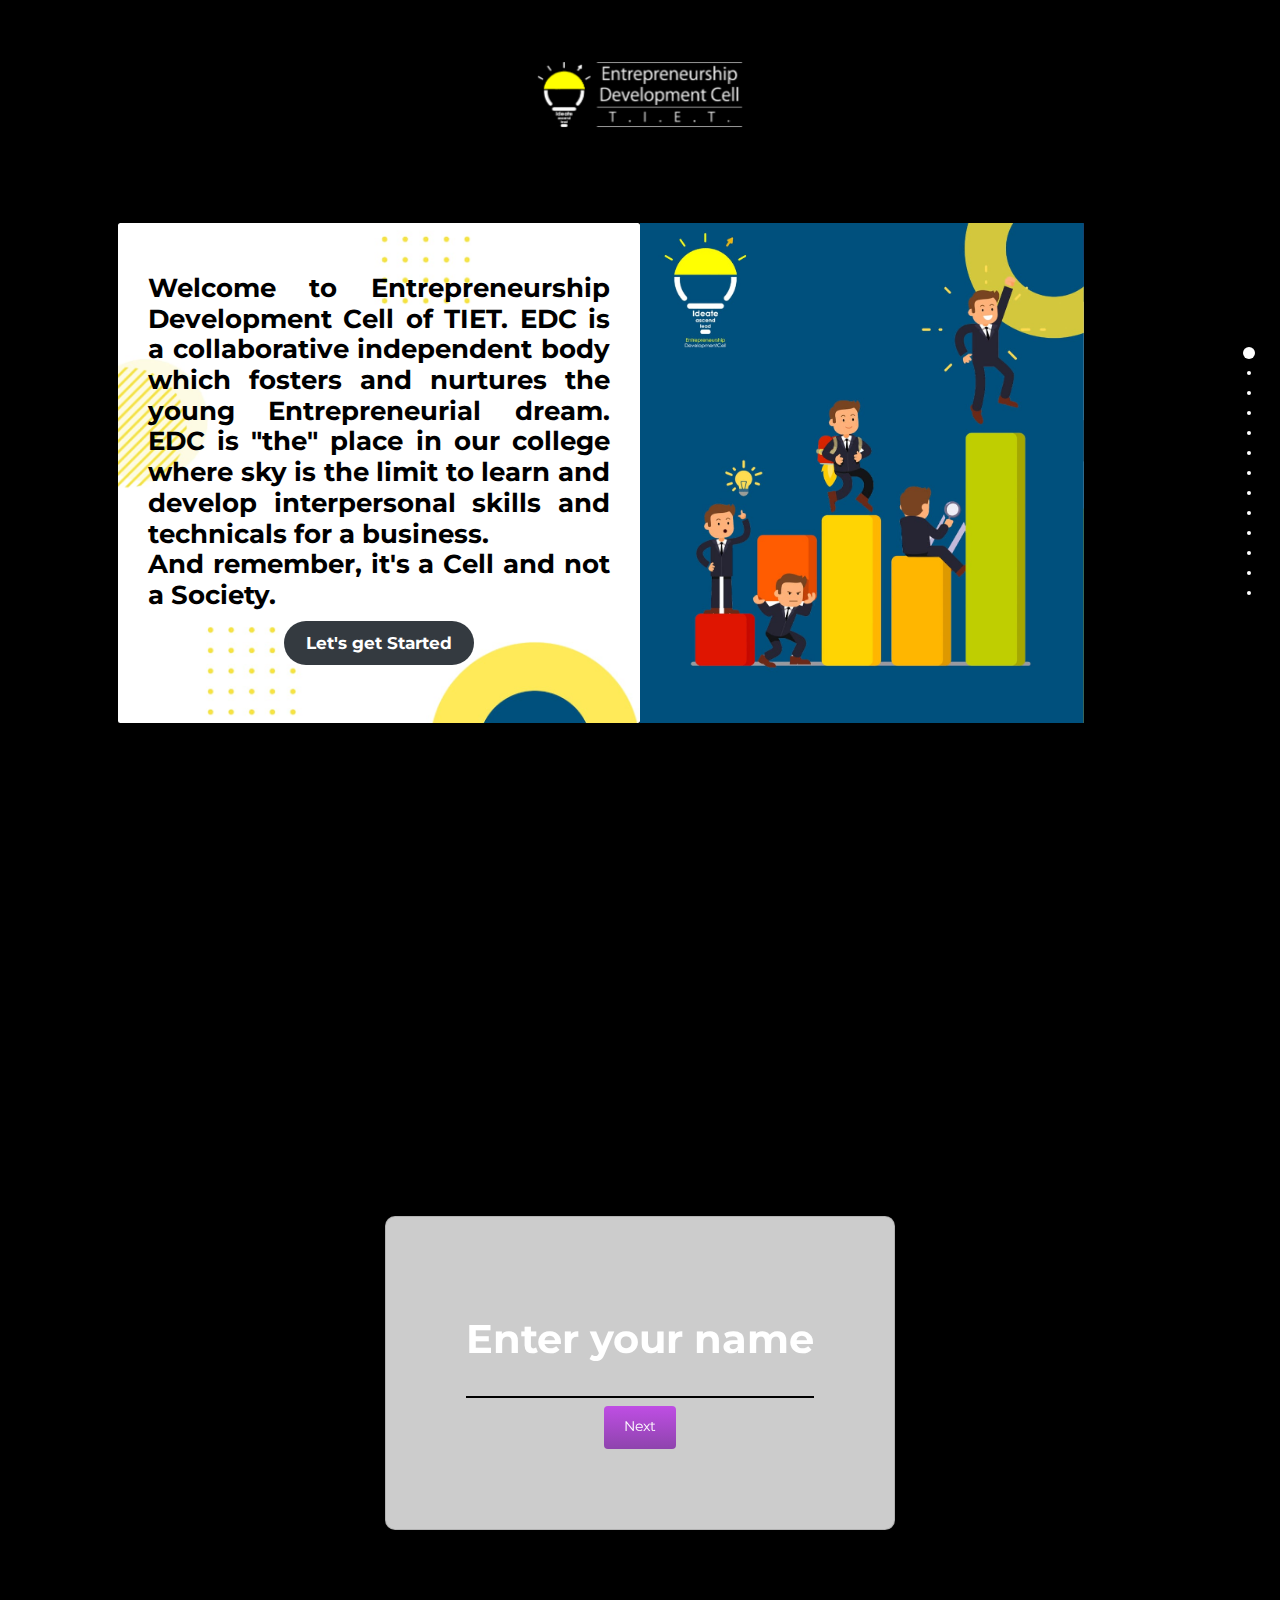
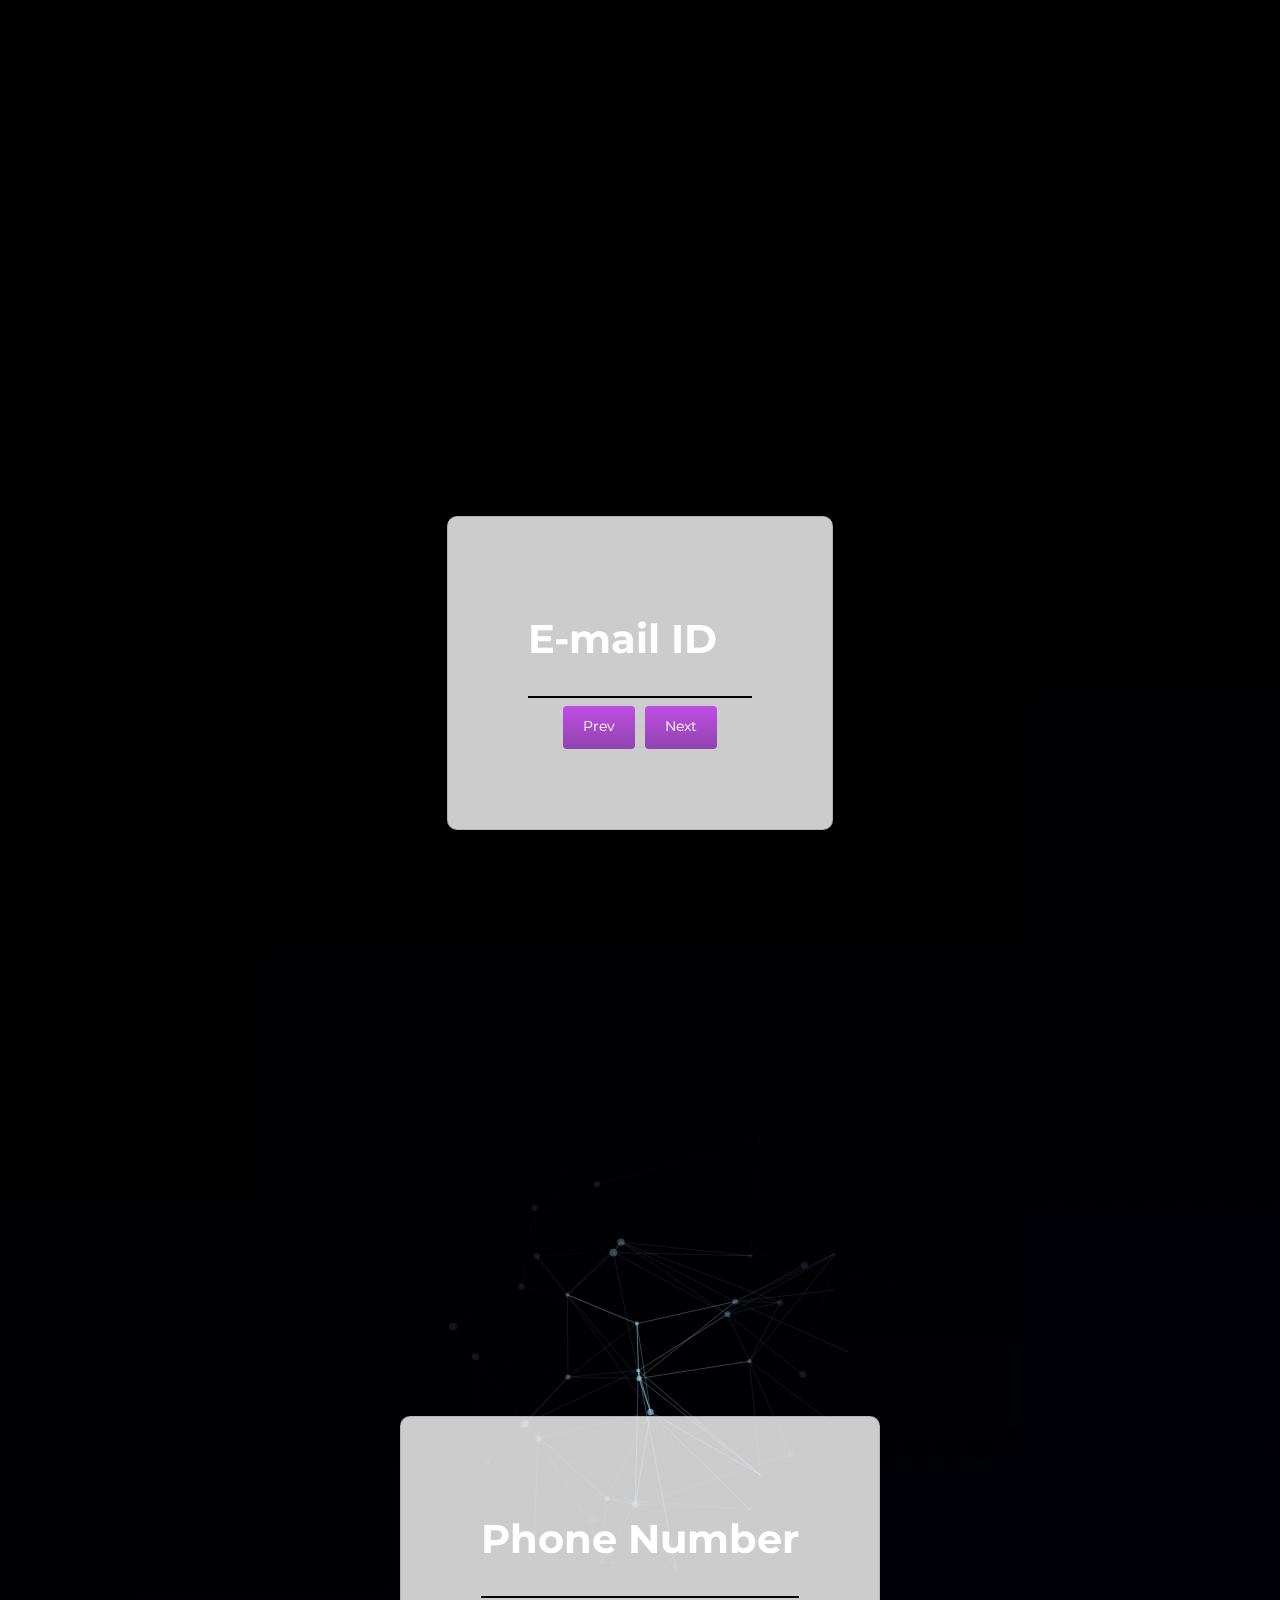
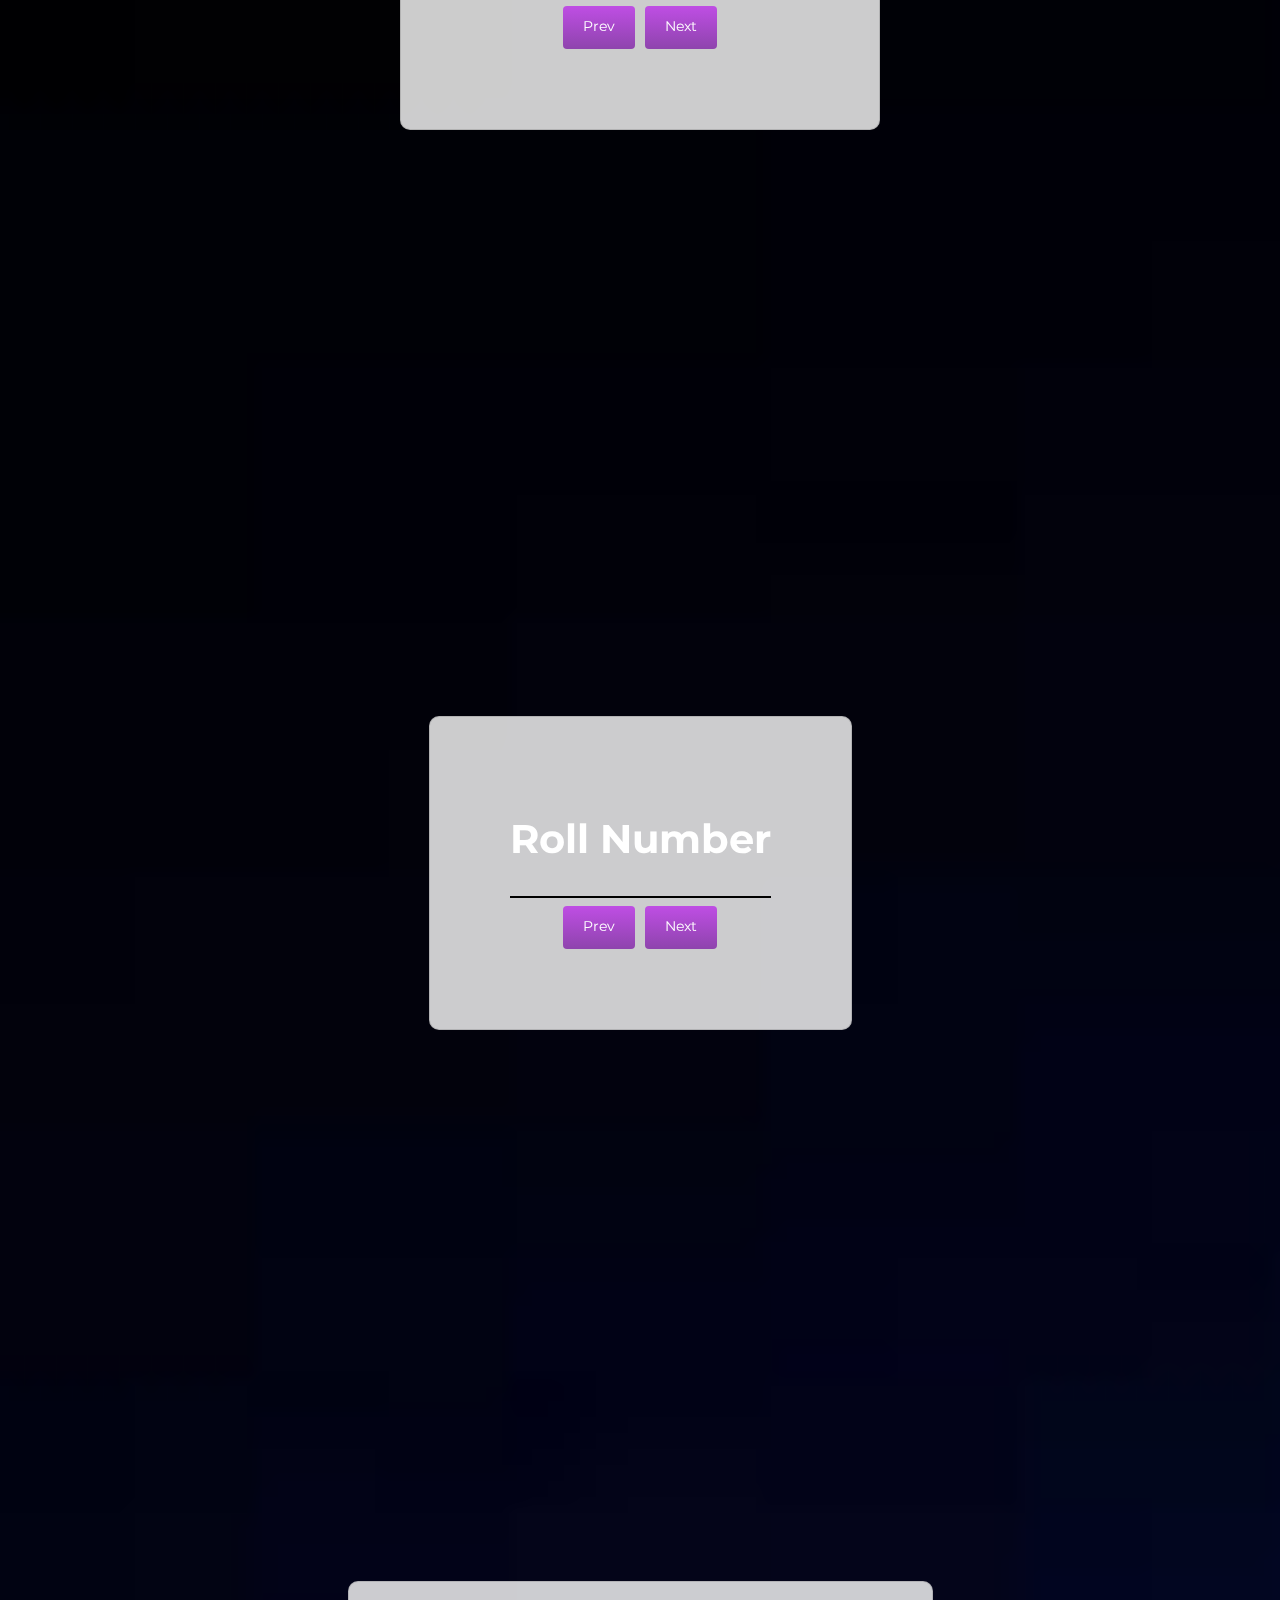
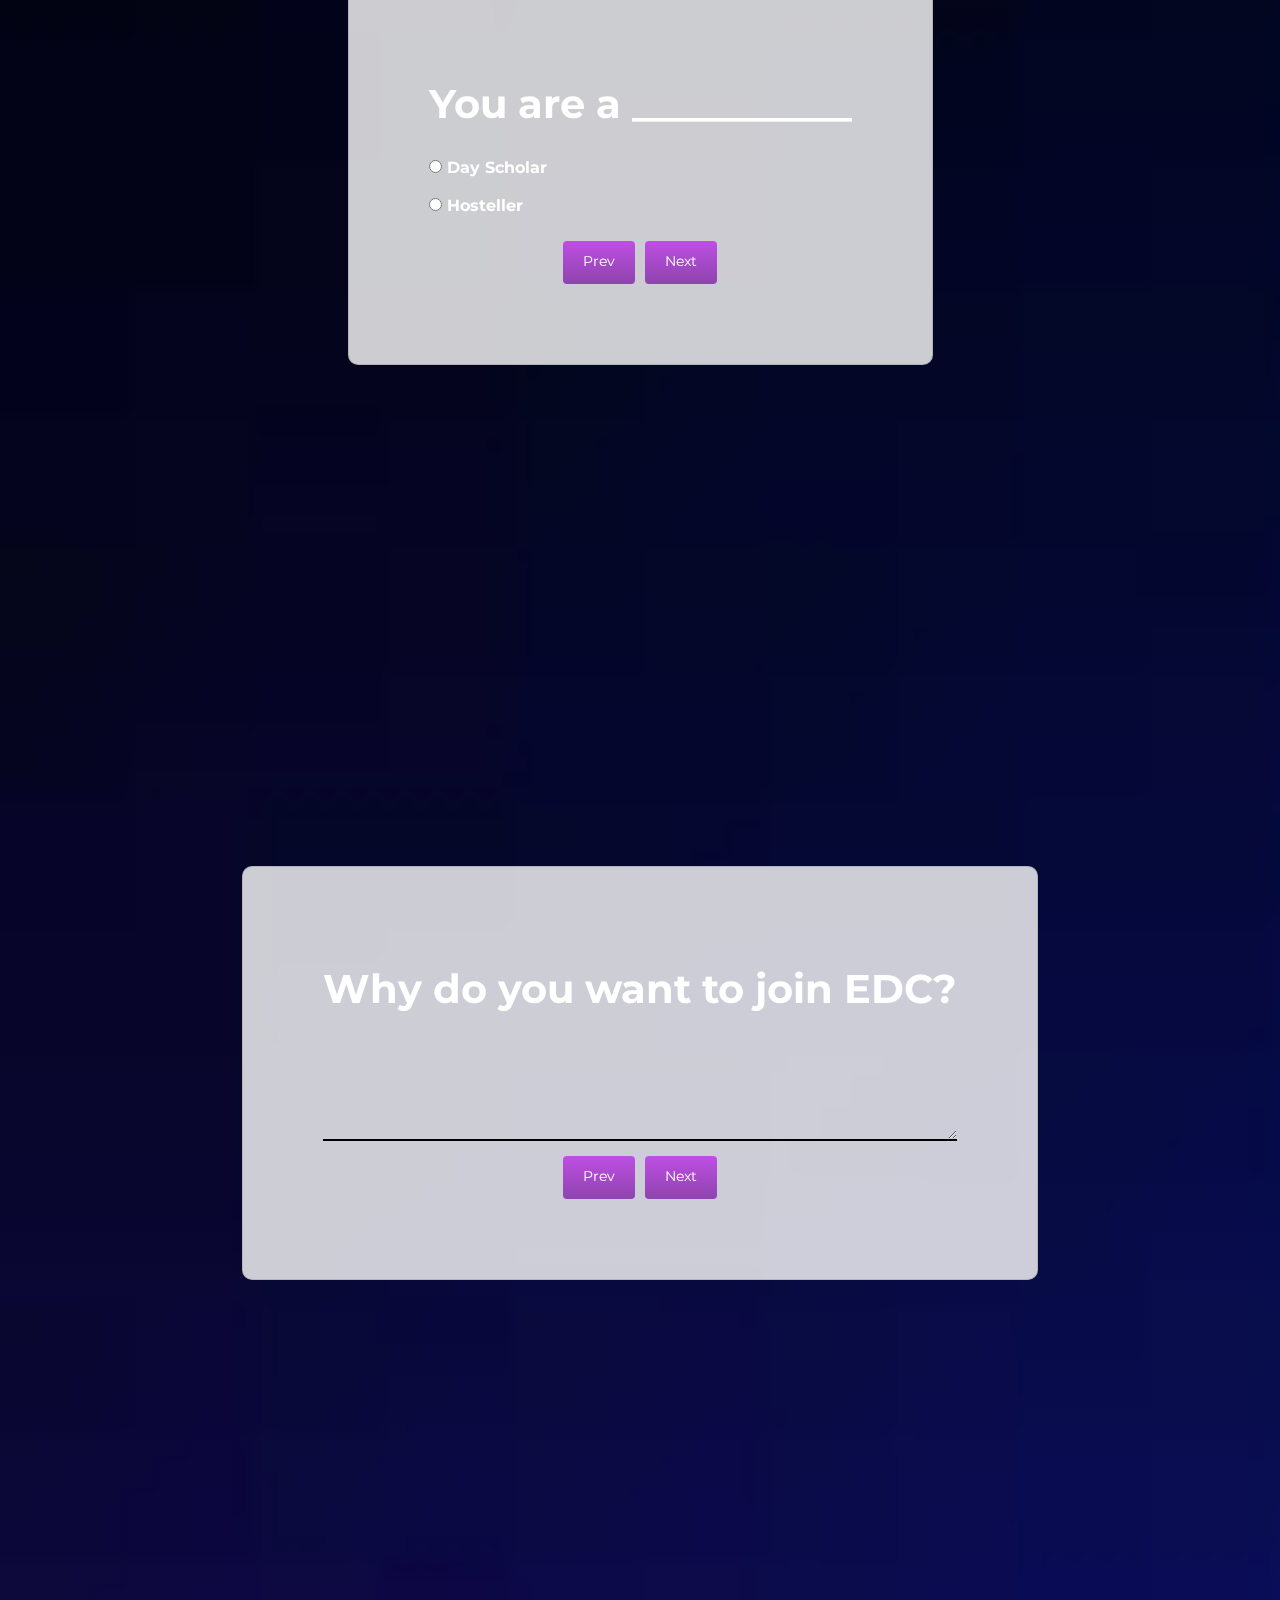
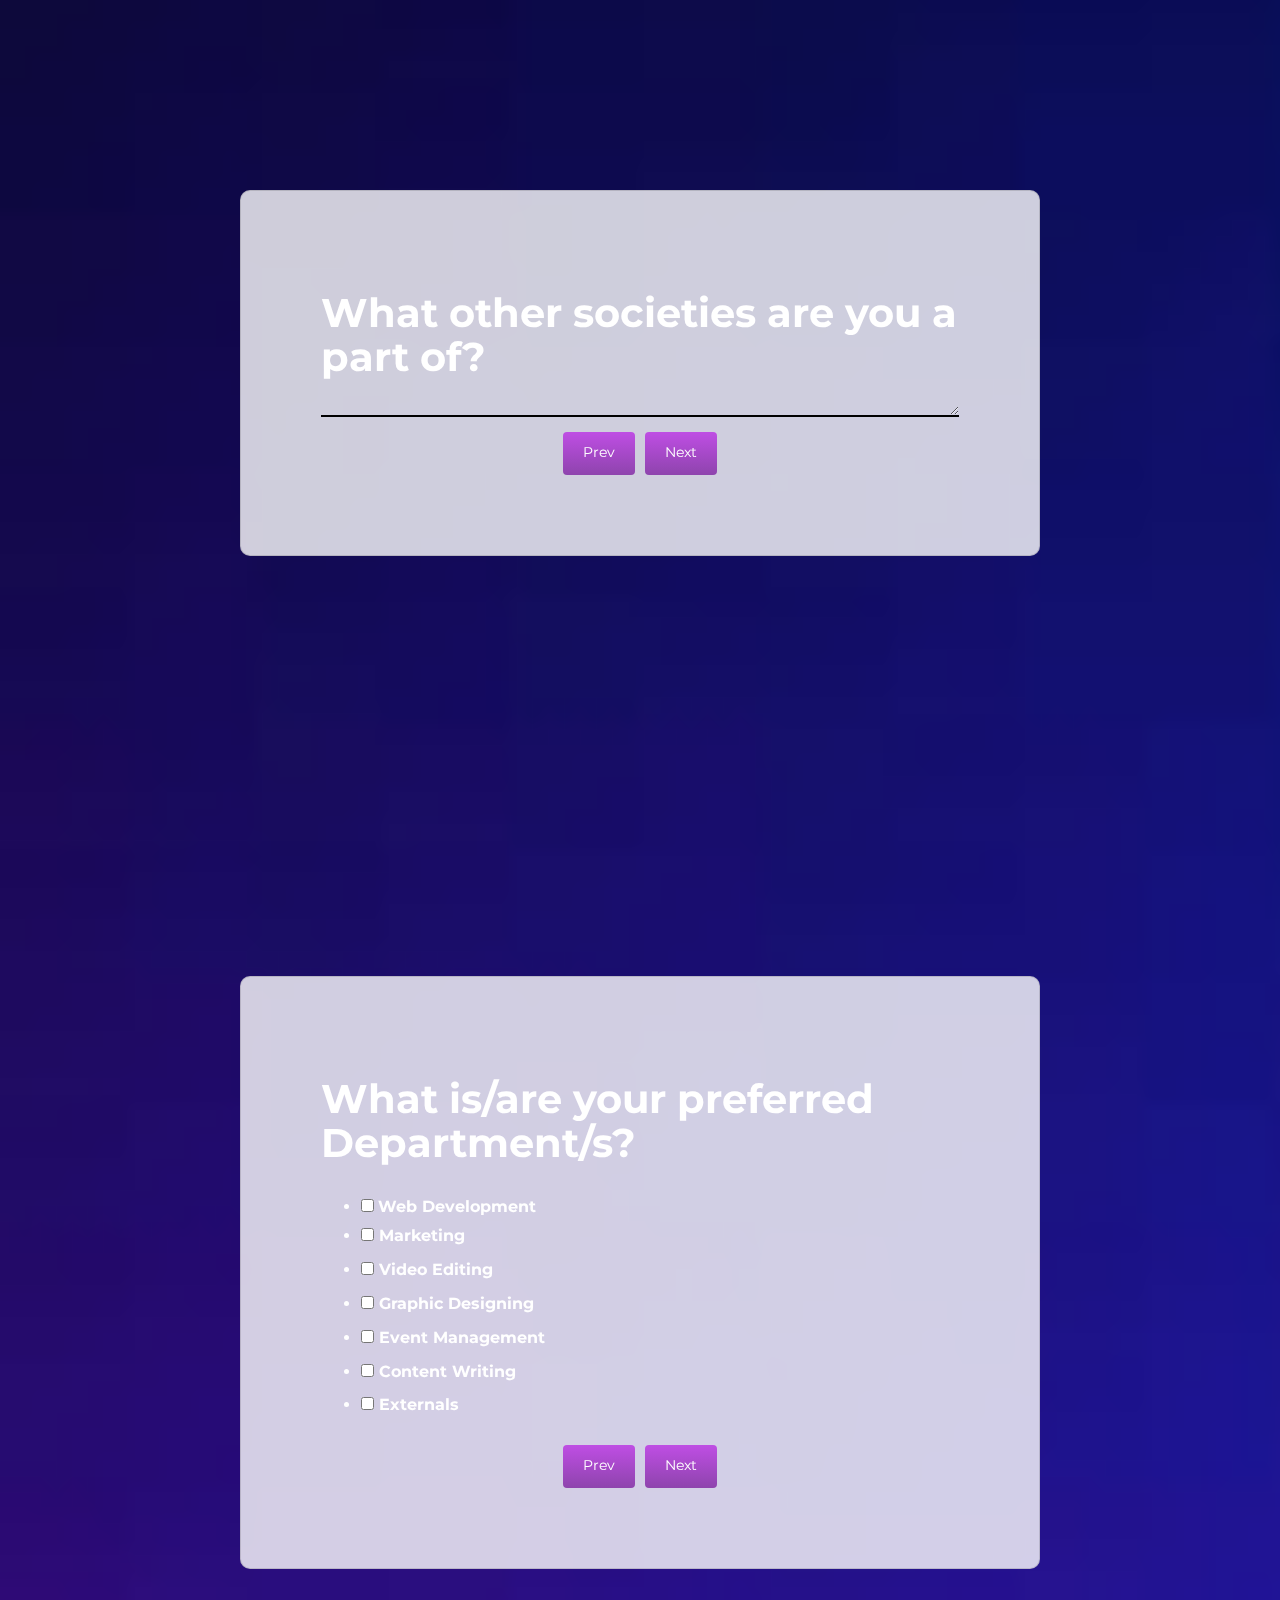
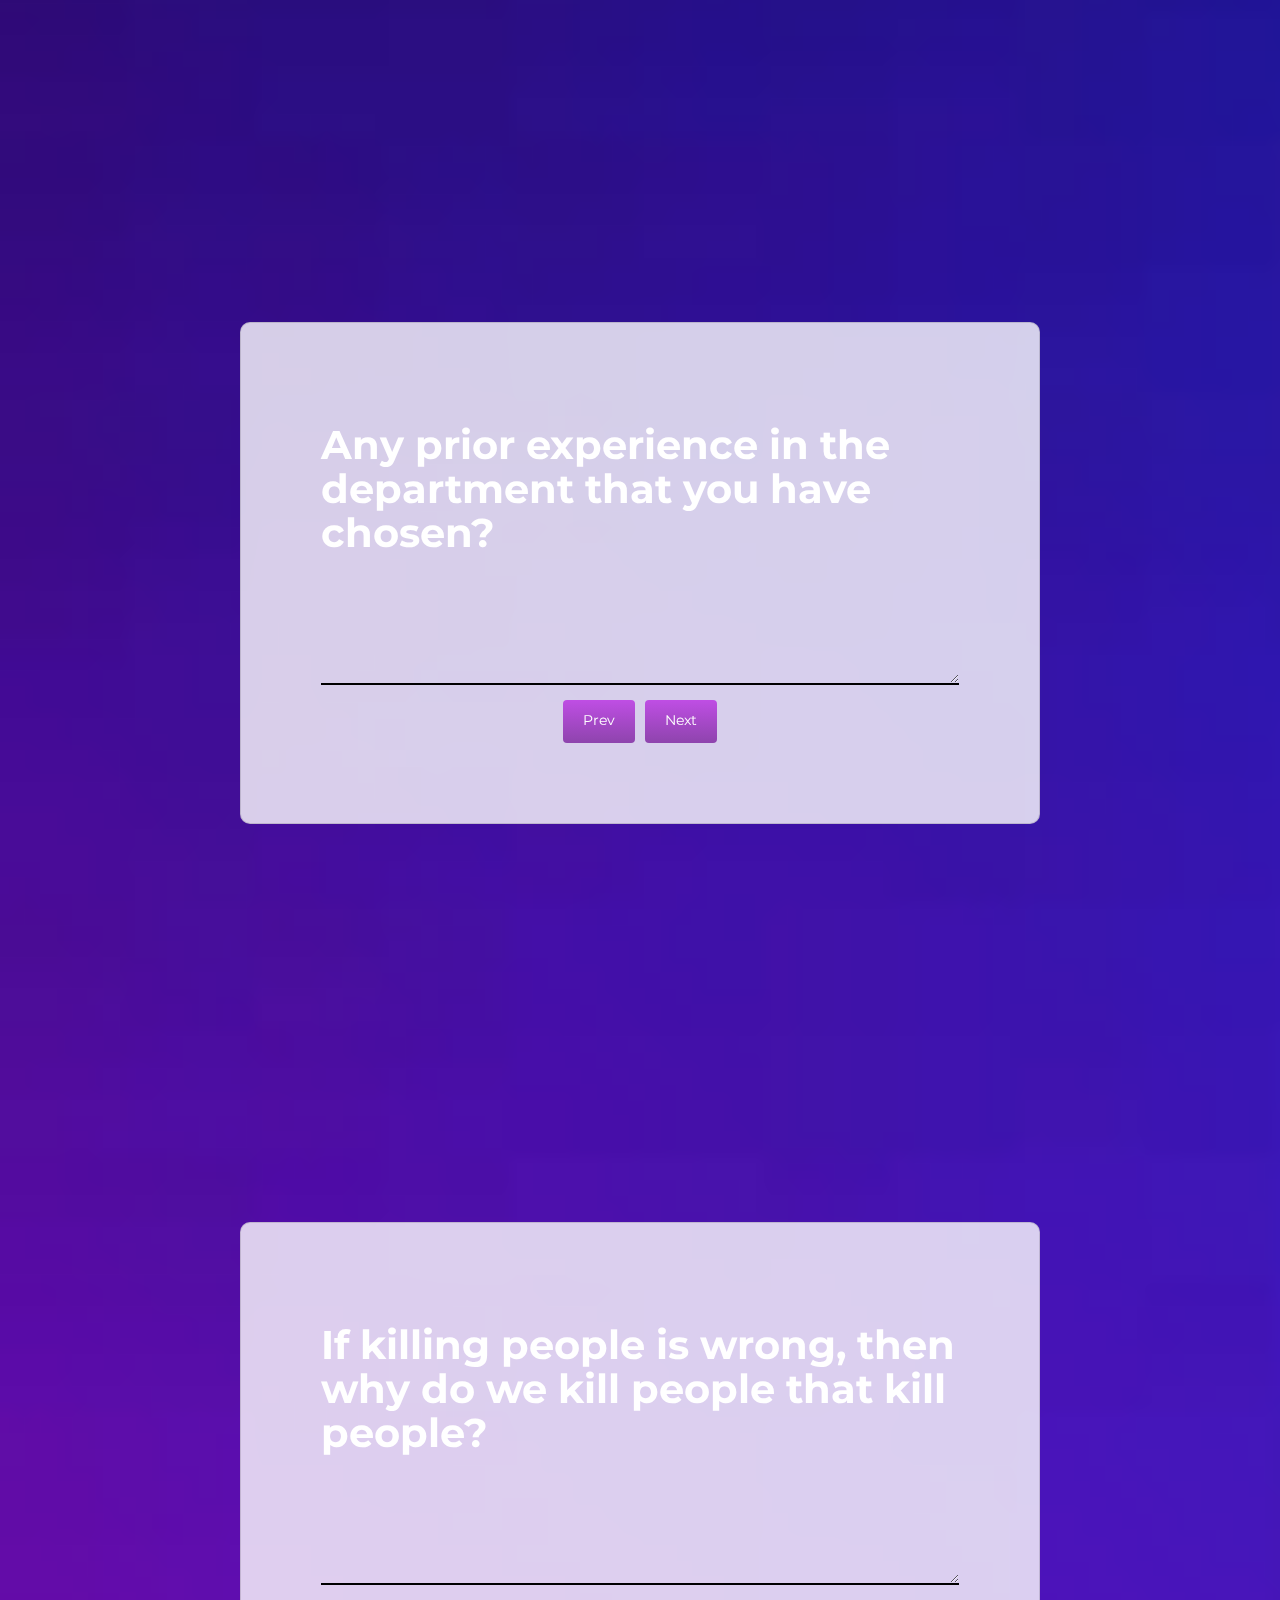
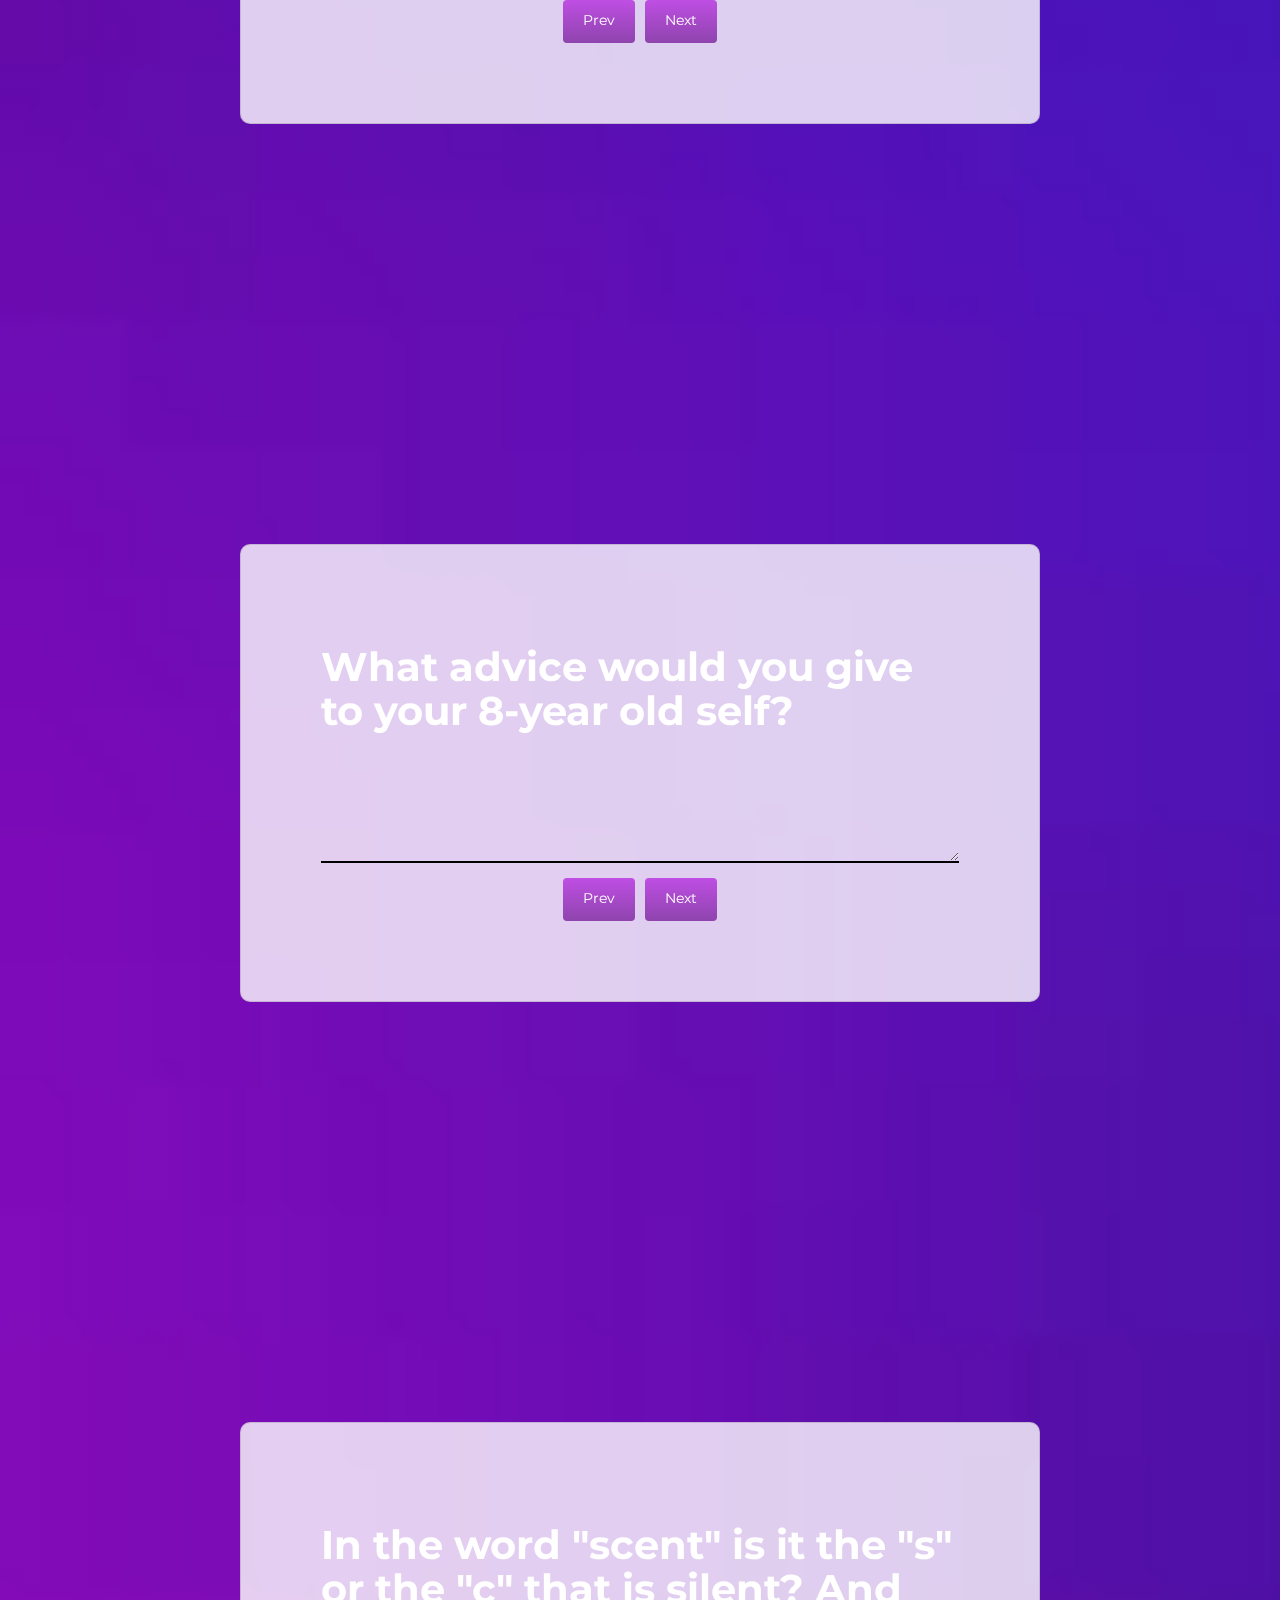
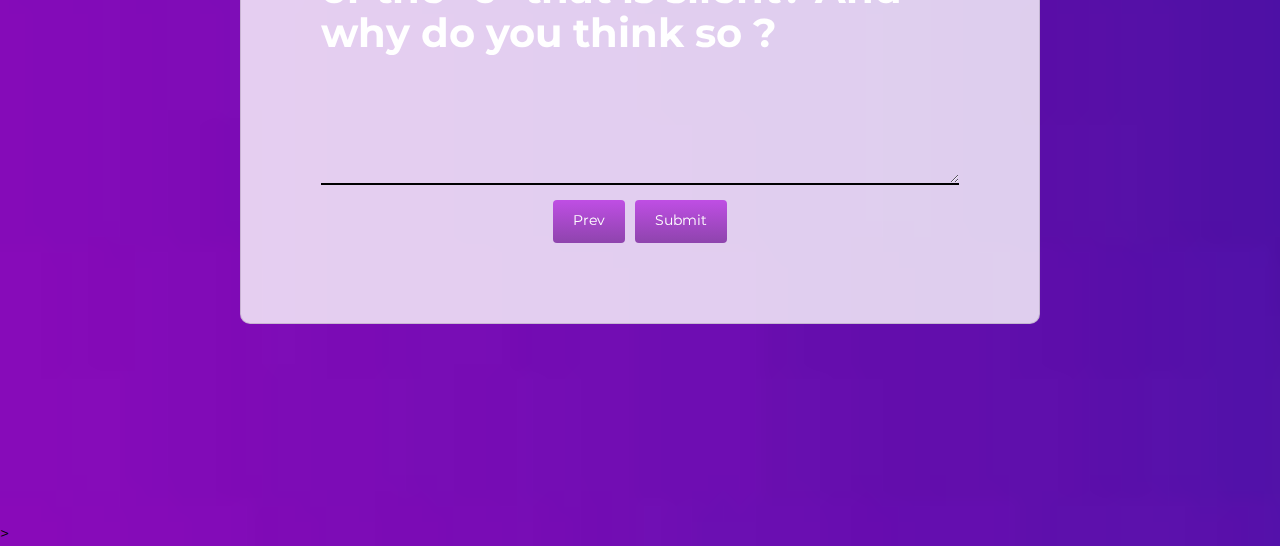
==== index.html @ 22d114c2 "color" ====
<!DOCTYPE html>
<html lang="en">

<head>
	<meta charset="utf-8">

	<title>EDC - TIET</title>
	<meta name="keywords" content="">
	<meta name="description" content="">
	<meta name="author" content="templatemo">

	
	<link rel="stylesheet" type="text/css" href="css/preloader.css" />
	<link rel="shortcut icon" href="images/favicon.ico" type="image/x-icon">


	<meta http-equiv="X-UA-Compatible" content="IE=Edge">
	<meta http-equiv="Content-Type" content="text/html; charset=UTF-8" />
	<meta name="viewport" content="width=device-width, initial-scale=1">
	<link rel="stylesheet" href="https://stackpath.bootstrapcdn.com/bootstrap/4.5.2/css/bootstrap.min.css"
		integrity="sha384-JcKb8q3iqJ61gNV9KGb8thSsNjpSL0n8PARn9HuZOnIxN0hoP+VmmDGMN5t9UJ0Z" crossorigin="anonymous">
	<!-- bootstrap -->
	<link rel="stylesheet" href="css/bootstrap.min.css">
	<link rel="stylesheet" href="css/card.css">
	<!-- google font -->
	<link href="https://fonts.googleapis.com/css2?family=Montserrat:wght@500;600;700&display=swap" rel="stylesheet">
	<link href="https://fonts.googleapis.com/css2?family=Neucha&display=swap" rel="stylesheet">
	<link href="https://fonts.googleapis.com/css2?family=Acme&display=swap" rel="stylesheet">
	<link href="https://fonts.googleapis.com/css2?family=Berkshire+Swash&display=swap" rel="stylesheet">
	<link href="https://fonts.googleapis.com/css2?family=Berkshire+Swash&family=Mali:wght@500&display=swap"
		rel="stylesheet">

	<link rel="stylesheet" href="css/jquery.fullPage.css">
	
	<link type="text/css" href="css/landingbg.css">
	<link rel="stylesheet" href="css/templatemo-style.css">
	<script id="_adpacks_projs" type="text/javascript" src="//cdn.buysellads.com/ac/pro.js"></script>


	<style type="text/css">
		@charset "UTF-8";

		[ng\:cloak],
		[ng-cloak],
		[data-ng-cloak],
		[x-ng-cloak],
		.ng-cloak,
		.x-ng-cloak,
		.ng-hide {
			display: none !important;
		}

		ng\:form {
			display: block;
		}

		.ng-animate-block-transitions {
			transition: 0s all !important;
			-webkit-transition: 0s all !important;
		}
	</style>


	<style type="text/css">
		@media only screen and (max-width: 652px) {
			body {
				width: fit-content;
			}
		}
	</style>
	<style>
		.fixedlogos {

			justify-content: center;
			width: 100%;
			height: 100%;
			position: fixed;
			margin-top: 2em
		}
	</style>

	<style>

	.cardanimation
{
    -webkit-transition: all 300ms ease-in;
    -webkit-transform: scale(1); 
    -ms-transition: all 300ms ease-in;
    -ms-transform: scale(1); 
    -moz-transition: all 300ms ease-in;
    -moz-transform: scale(1);
    transition: all 300ms ease-in;
    transform: scale(1);   
}
		.cardanimation:hover {
    background: linear-gradient(to left, rgb(108, 193, 233) 50%, rgb(52, 87, 245) 50%);
    background-size: 200% 100%;
    background-position: right bottom;
    transition: all .5s ease-out;
    transition: all 1s ease-in;
	box-shadow: 0px 0px 150px #000000;
    z-index: 2;
    -webkit-transition: all 300ms ease-in-out;
    -webkit-transform: scale(1.05);
    -ms-transition: all 300ms ease-in-out;
    -ms-transform: scale(1.05);   
    -moz-transition: all 300ms ease-in-out;
    -moz-transform: scale(1.05);
    transition: all 300ms ease-in-out;
    transform: scale(1.05);
}
	</style>
	<style>
		@media only screen and (max-width: 991px) {
			.disp-none {
				display: none;
			}
		}

		.myButton {
			background-color: rgb(52, 58, 64);
			border-radius: 28px;
			display: inline-block;
			cursor: pointer;
			color: #ffffff;
			font-family: Arial;
			font-size: 17px;
			font-weight: bold;
			padding: 10px 22px;
			text-decoration: none;
		}

		.myButton:hover {
			background-color: #000000;
			color: white;
			text-decoration: none;
		}

		h3 {
			font-size: 1.6em;
			line-height: 1.2em;
		}

		@media only screen and (max-width: 480px) {
			h3 {
				font-size: 1.2em;
				line-height: 1.1em;
			}
		}

		@media only screen and (max-width: 340px) {
			h3 {
				font-size: 1em;
				line-height: 1em;
			}
		}

		.bg-img {
			background-repeat: no-repeat;
			-webkit-background-size: cover;
			-moz-background-size: cover;
			-o-background-size: cover;
			background-size: cover;
			background-position: center center;
		}

		* {
			font-family: 'Montserrat', sans-serif !important;
		}
	</style>
	<style type="text/css">
		.logo_less {
			justify-content: center;
			width: 100%;
			height: 100%;
			position: fixed;
			margin-top: 1em;
			display: none;

		}

		.btn {

			padding: 10px 20px !important;
			margin-top: 8px;
			margin-right: 5px;
			margin-left: 5px;
			color: white !important;
			border: none;
			outline: none;
		}

		.button_manage {
			width: 100%;
			display: flex;
			justify-content: center;
			align-items: center;
		}

		.logo {
			height: 150px;



		}

		.logo1 {}

		@media only screen and (max-width: 1400px) {
			.fixedlogos {
				display: none;
			}

			.logo_less {
				display: block;
			}
		}

		.sub_btn {
			padding-top: 15px !important;
			padding-bottom: 15px !important;
		}

		input {
			outline: none !important;
		}
	</style>

	<style>
		.btn-primary {
			background: rgb(191, 78, 228) !important;
			background: linear-gradient(180deg, rgba(191, 78, 228, 1) 0%, rgba(142, 68, 173, 1) 100%) !important;
			color: #fff !important;
			border-color: #8e44ad !important;
			outline: none !important;
		}

		
		.more {
			overflow: hidden;
			height: 43px;
			outline: none !important;
		}

		.more div {
			transition: all 1s;
			-moz-transition: all 1s;
			-webkit-transition: all 1s;
			-o-transition: all 1s;
		}

		.more div:last-child {
			opacity: 0;
		}

		.more div i:before {
			font-size: 30px;
		}

		.more:hover div:last-child {
			opacity: 1;
		}

		.more:hover div:first-child {
			margin-top: -43px;
			margin-bottom: 20px;
		}

		.item-list-round li a .more {
			position: absolute;
			top: 0;
			left: 0;
			background-color: rgba(0, 0, 0, 0.5);
			width: 100%;
			height: 100%;
			border-radius: 10px;
			color: #fff;
			text-align: center;
			line-height: 64px;
			font-size: 18px;
			font-weight: 900;
		}
	</style>


	<style type="text/css">
		h2 {
			font-size: 40px !important;
		}
	</style>


	<style media="screen">
		.customClass {
			background-image: url("https://conferenceonentrepreneurship.com/img/about.jpg");

			opacity: 1;
			z-index: -1;

		}

		.customClass2 {
			background-image: linear-gradient(to right top, #091212, #08191b, #061f26, #032432, #07293f, #0c344e, #12405d, #174c6c, #126380, #187b90, #2e949d, #4baca6);
			opacity: 1;
			z-index: -1;
		}

		.customClass3 {
			background-image: linear-gradient(to right top, #0d2283, #00337c, #003661, #003443, #00302d, #003330, #003733, #003a36, #004654, #004f7a, #00529c, #4b4bac);
			z-index: -1;
		}

		.customClass4 {
			background-image: linear-gradient(to top, #010102, #0b0e13, #0f181e, #0e2127, #0c2a2d, #0a3337, #063c40, #00464a, #005261, #005d79, #006793, #226faa);
			z-index: -1;
		}

		.customClass5 {
			background-image: radial-gradient(circle, #0c0911, #11131b, #101b24, #0d232b, #0a2b30, #083238, #053a40, #004248, #004a5d, #005174, #00578a, #19599d);
			z-index: -1;
		}

		.customClass6 {
			background-image: url("https://www.europeanentrepreneurship.com/wp-content/uploads/2018/11/Learning-Entrepreneurship-.jpg");
			z-index: -1;
		}

		.customClass7 {
			background-image: url("https://assets.entrepreneur.com/content/3x2/2000/20190610184722-GettyImages-957605780.jpeg");
			z-index: -1;
		}

		.bg {
			background-image: linear-gradient(to left top, #010102, #0f1217, #121e25, #112a32, #0e373b, #114143, #174c4a, #1e5751, #24635e, #2b6f6b, #317b79, #388787);

		}
		.section {
			height: 100%;
			width: 100%;
		li{
			color:white;
		}
	</style>
	
		type="text/javascript"></script>

	
	<link rel='stylesheet' href='https://cdnjs.cloudflare.com/ajax/libs/font-awesome/4.0.3/css/font-awesome.min.css'>
	<link rel="stylesheet" href="./style.css">
	
</head>

<body data-pinterest-extension-installed="cr1.3.4" cz-shortcut-listen="true" style="color: #000000;">

	<div id="large-header" class="large-header" style="position: absolute;">
		<canvas id="demo-canvas"></canvas>
	</div>

	<div class="fixedlogos">
		<img class="logo" src="images/logo.PNG">
	</div>
	<div class="logo_less">
		<center style>
			<img class="logo1" height="65px" src="images/edc_logo.png">
		</center>
	</div>
	<div class="fullpage">
		<div id="Landing" class="section">
			<div class="container" style="height: 100vh; display: flex; justify-content: center; align-items: center;">
				<div class="row ">
					<div class="col-lg-6 col-md-12 col-sm-12 p-5 bg-img rounded"
						style="background-image: url(images/landing2.jpeg);max-width: 600px; max-height: 500px; z-index:999">
						<div style="height: 100%; display: flex; flex-direction: column; align-items: center;">
							<h3 style="text-align:justify; color: black;">Welcome to Entrepreneurship
								Development Cell
								of TIET. EDC is a collaborative independent body which fosters and nurtures the
								young
								Entrepreneurial dream. EDC is "the" place in our college where sky is the limit
								to learn
								and develop interpersonal skills and technicals for a business.
								<br>And remember, it's a Cell and not a Society.</h3>
							<a href="#Q1" class="myButton" style="color: white !important;">Let's get
								Started</a>
						</div>
					</div>
					<div class="col-lg-6 col-md-12 col-sm-12 p-0 rounded-2 disp-none">
						<img src="images/landing1.jpeg" style="max-width: 600px; max-height: 500px;" />
					</div>
				</div>
			</div>
		</div>
		

		<form action="server.php" method="post">
			<div id="Q1" class="section ">
				<div style="display: flex; justify-content: center; align-items: center; width: 100%; height: 100%;">
					<div class="card cardanimation">
						<div>
							<h2 style="color: white;">Enter your name</h2>
							<input type="text" class="input" name="name" required>
							<div class="button_manage">
								<a class="btn btn-primary more" href="#Q2">
									<div>Next</div>
									<div><img src="images/next.png"></div>
								</a>
							</div>
						</div>
					</div>
				</div>
			</div>
			<div id="Q2" class="section">
				<div style="display: flex; justify-content: center; align-items: center; width: 100%; height: 100%;">
					<div class="card cardanimation">
						<div>
							<h2 style="color: white;">E-mail ID</h2>
							<input type="email" class="input" name="email" required>
							<div class="button_manage">
								<a class="btn btn-primary more" href="#Q1">
									<div>Prev</div>
									<div><img src="images/prev.png"></div>
								</a>
								<a class="btn btn-primary more" href="#Q3">
									<div>Next</div>
									<div><img src="images/next.png"></div>
								</a>
							</div>
						</div>
					</div>

				</div>
			</div>

			<div id="Q3" class="section">
				<div style="display: flex; justify-content: center; align-items: center; width: 100%; height: 100%;">
					<div class="card cardanimation">
						<div>
							<h2 style="color: white;">Phone Number</h2>
							<input type="text" class="input" maxlength=10 name="phone" required>
							<div class="button_manage">
								<a class="btn btn-primary more" href="#Q2">
									<div>Prev</div>
									<div><img src="images/prev.png"></div>
								</a>
								<a class="btn btn-primary more" href="#Q4">
									<div>Next</div>
									<div><img src="images/next.png"></div>
								</a>
							</div>

						</div>
					</div>

				</div>
			</div>

			<div id="Q4" class="section">
				<div style="display: flex; justify-content: center; align-items: center; width: 100%; height: 100%;">
					<div class="card cardanimation">
						<div>
							<h2 style="color: white;">Roll Number</h2>
							<input type="text" class="input" name="roll" required>
							<div class="button_manage">
								<a class="btn btn-primary more" href="#Q3">
									<div>Prev</div>
									<div><img src="images/prev.png"></div>
								</a>
								<a class="btn btn-primary more" href="#Q5">
									<div>Next</div>
									<div><img src="images/next.png"></div>
								</a>
							</div>
						</div>
					</div>
				</div>
			</div>

			<div id="Q5" class="section">
				<div style="display: flex; justify-content: center; align-items: center; width: 100%; height: 100%;">
					<div class="card cardanimation">
						<div>
							<h2 class="mb-5" style="color: white;">You are a ___________</h2>
							<p>
								<label>
									<input class="with-gap" name="live" type="radio" value="day scholar " required />
									<span style="color: #ffffff;">Day Scholar</span>
								</label>
							</p>
							<p>
								<label>
									<input class="with-gap" name="live" type="radio" value="hostler" required />
									<span style="color: #ffffff;">Hosteller</span>
								</label>
							</p>
							<div class="button_manage">
								<a class="btn btn-primary more" href="#Q4">
									<div>Prev</div>
									<div><img src="images/prev.png"></div>
								</a>
								<a class="btn btn-primary more" href="#Q6">
									<div>Next</div>
									<div><img src="images/next.png"></div>
								</a>
							</div>

						</div>
					</div>
				</div>
			</div>

			<div id="Q6" class="section">
				<div style="display: flex; justify-content: center; align-items: center; width: 100%; height: 100%;">
					<div class="card cardanimation">
						<div>
							<h2 class="textStyle">Why do you want to join EDC?</h2>
							<textarea class="input" rows="5" name="join" required></textarea>
							<div class="button_manage">
								<a class="btn btn-primary more" href="#Q5">
									<div>Prev</div>
									<div><img src="images/prev.png"></div>
								</a>
								<a class="btn btn-primary more" href="#Q7">
									<div>Next</div>
									<div><img src="images/next.png"></div>
								</a>
							</div>

						</div>
					</div>
				</div>
			</div>

			<div id="Q7" class="section ">
				<div style="display: flex; justify-content: center; align-items: center; width: 100%; height: 100%;">
					<div class="card cardanimation">
						<div>

							<h2 style="color: white; font-size: 16"> What other societies are
								you a part of?</h2>
							<textarea class="input" rows="1" name="socities" required></textarea>
							<div class="button_manage">
								<a class="btn btn-primary more" href="#Q6">
									<div>Prev</div>
									<div><img src="images/prev.png"></div>
								</a>
								<a class="btn btn-primary more" href="#Q8">
									<div>Next</div>
									<div><img src="images/next.png"></div>
								</a>
							</div>

						</div>
					</div>
				</div>
			</div>

			<div id="Q8" class="section">
				<div style="display: flex; justify-content: center; align-items: center; width: 100%; height: 100%;">
					<div class="card cardanimation">
						<div>

							<h2 class="mb-5" style="color: white;">What is/are your preferred
								Department/s?</h2>
							<div class="">
								<ul class="list">
									<li class="list__item">
										<div class="label--checkbox">
											<input type="checkbox" class="" id="t-dept">
											<label for="t-dept" style="color:white">Web Development</label>
										</div>
									</li>
									<li class="list__item">
										<label class="label--checkbox">
											<input type="checkbox" class="" id="m-dept">
											<label for="m-dept" style="color:white">Marketing</label>
										</label>
									</li>
									<li class="list__item">
										<label class="label--checkbox">
											<input type="checkbox" class="" id="v-dept">
											<label for="v-dept" style="color:white">Video Editing</label>
										</label>
									</li>
									<li class="list__item">
										<label class="label--checkbox">
											<input type="checkbox" class="" id="g-dept">
											<label for="g-dept" style="color:white">Graphic Designing</label>
										</label>
									</li>
									<li class="list__item">
										<label class="label--checkbox">
											<input type="checkbox" class="" id="e-dept">
											<label for="e-dept" style="color:white">Event Management</label>
										</label>
									</li>
									<li class="list__item">
										<label class="label--checkbox">
											<input type="checkbox" class="" id="c-dept">
											<label for="c-dept" style="color:white">Content Writing</label>
										</label>
									</li>
									<li class="list__item">
										<label class="label--checkbox">
											<input type="checkbox" class="" id="ex-dept">
											<label for="ex-dept" style="color:white">Externals</label>
										</label>
									</li>
								</ul>
							</div>
							<div class="button_manage">
								<a class="btn btn-primary more" href="#Q7">
									<div>Prev</div>
									<div><img src="images/prev.png"></div>
								</a>
								<a class="btn btn-primary more" href="#Q9">
									<div>Next</div>
									<div><img src="images/next.png"></div>
								</a>

							</div>
						</div>
					</div>
				</div>
			</div>
			<div id="Q9" class="section">
				<div style="display: flex; justify-content: center; align-items: center; width: 100%; height: 100%;">
					<div class="card cardanimation">
						<div>
							<h2 class="textStyle">Any prior experience in the department
								that you have chosen?</h2>
							<textarea class="input" rows="5" name="experience" required></textarea>
							<div class="button_manage">
								<a class="btn btn-primary more" href="#Q8">
									<div>Prev</div>
									<div><img src="images/prev.png"></div>
								</a>
								<a class="btn btn-primary more" href="#Q10">
									<div>Next</div>
									<div><img src="images/next.png"></div>
								</a>
							</div>
						</div>
					</div>
				</div>
			</div>

			<div id="Q10" class="section">
				<div style="display: flex; justify-content: center; align-items: center; width: 100%; height: 100%;">
					<div class="card cardanimation">
						<div>
							<h2 class="textStyle">If killing
								people is wrong, then why do
								we kill people that kill
								people?</h2>
							<textarea class="input" rows="5" name="kill" required></textarea>
							<div class="button_manage">
								<a class="btn btn-primary more" href="#Q9">
									<div>Prev</div>
									<div><img src="images/prev.png"></div>
								</a>
								<a class="btn btn-primary more" href="#Q11">
									<div>Next</div>
									<div><img src="images/next.png"></div>
								</a>
							</div>
						</div>
					</div>
				</div>
			</div>


			<div id="Q11" class="section">
				<div style="display: flex; justify-content: center; align-items: center; width: 100%; height: 100%;">
					<div class="card cardanimation">
						<div>
							<h2 class="textStyle">What advice would
								you give to your 8-year old self?
							</h2>
							<textarea class="input" rows="5" name="advice" required></textarea>
							<div class="button_manage">
								<a class="btn btn-primary more" href="#Q10">
									<div>Prev</div>
									<div><img src="images/prev.png"></div>
								</a>
								<a class="btn btn-primary more" href="#Q12">
									<div>Next</div>
									<div><img src="images/next.png"></div>
								</a>
							</div>
						</div>
					</div>
				</div>
			</div>
			<div id="Q12" class="section">
				<div style="display: flex; justify-content: center; align-items: center; width: 100%; height: 100%;">
					<div class="card cardanimation">
						<div>
							<h2 class="textStyle">In the word
								"scent" is it the "s" or the "c"
								that is silent? And why do you think
								so ?</h2>
							<textarea class="input" rows="5" name="scent" required></textarea>
							<div class="button_manage">
								<a class="btn btn-primary more" href="#Q11">
									<div>Prev</div>
									<div><img src="images/prev.png"></div>
								</a>
								<button name="submit" value="submit" class="btn btn-primary more" href="#">
									<div>Submit</div>
									<div><img src="images/next.png"></div>
								</button>
							</div>
						</div>
					</div>
				</div>
			</div>
		</form>
		


	</div>


	<div class="loader-wrapper">
		<span class="loader"><span class="loader-inner"></span></span>
	</div>


	
	<script src="js/jquery.js"></script>
	<script src="js/firstbg.js"></script>
>
	<script src="js/jquery.fullPage.js"></script>
	
	<script src="js/smoothscroll.js"></script>
	
	<script src="js/custom.js"></script>
	<script>
		$(window).on("load", function () {
			$(".loader-wrapper").fadeOut("slow");

		});
	</script>

</body>

</html>
---- css/card.css ----
.card {
  background: rgba(255,255,255,0.8);
  border-radius: 10px;
  display: inline-block;
  max-width: 800px;
  padding: 5em;
  margin-left: 5em;
  margin-right: 5em;
}
@media only screen and (max-width: 600px){
	.card {
		padding: 1em;
		margin-left: 2.3em;
		margin-right: 2.3em;
	  }
	.card h2{
		font-size: 1.2em;
	}
}

.input {
	background: rgba(255,255,255,0);
	color: black;
	width: 100%;
	border: none;
  	border-bottom: 2px solid;
}

.nxt_button{
	margin-top: 5px;
	color: white;
	padding: 5px;
	background-color: black;
	border-radius: 5px;
}

html {
  scroll-behavior: smooth;
}
---- css/templatemo-style.css ----
/*

Lavish HTML CSS Template

https://templatemo.com/tm-458-lavish
		
*/

textarea{
    font-family: 'Montserrat', sans-serif;
}
body.h2
{
	
	font-family: 'Montserrat', sans-serif;
	font-size: 16px;
    font-weight: 400;
    text-align: justify;
}
body
{
	background: url("../images/bg1.jpeg") no-repeat;
  background-size: cover;
	color: #ffffff;
	font-family: 'Raleway', sans-serif;
	font-size: 16px;
	font-weight: 400;
}

/* start all section */
#home,
#home .fp-slide,
#home .fp-tableCell,

#work,
#work .fp-slide,
#work .fp-tableCell,

#about,
#about .fp-slide,
#about .fp-tableCell,

#contact,
#contact .fp-slide,
#contact .fp-tableCell,

#portfolio,
#portfolio .fp-slide,
#portfolio .fp-tableCell,

#mentors,
#mentors .fp-slide,
#mentors .fp-tableCell,



footer,
footer .fp-slide,
footer .fp-tableCell
{
    height: auto !important;
}

/* end all section */

/* start all heading */
h1,h2,h3,h4,h5
    {
        color: #ffffff;
        font-weight: bold;
    }
/* end all heading */

/* start all section */
#work, #about, #portfolio, #contact, #mentors
    {
        padding-top: 100px;
        padding-bottom: 120px;
    }
/* end all section */

/* start simpletextrotator */
.rotating {
  display: inline-block;
  -webkit-transform-style: preserve-3d;
  -moz-transform-style: preserve-3d;
  -ms-transform-style: preserve-3d;
  -o-transform-style: preserve-3d;
  transform-style: preserve-3d;
  -webkit-transform: rotateX(0) rotateY(0) rotateZ(0);
  -moz-transform: rotateX(0) rotateY(0) rotateZ(0);
  -ms-transform: rotateX(0) rotateY(0) rotateZ(0);
  -o-transform: rotateX(0) rotateY(0) rotateZ(0);
  transform: rotateX(0) rotateY(0) rotateZ(0);
  -webkit-transition: 0.5s;
  -moz-transition: 0.5s;
  -ms-transition: 0.5s;
  -o-transition: 0.5s;
  transition: 0.5s;
  -webkit-transform-origin-x: 50%;
}

.rotating.flip {
  position: relative;
}

.rotating .front, .rotating .back {
  left: 0;
  top: 0;
  -webkit-backface-visibility: hidden;
  -moz-backface-visibility: hidden;
  -ms-backface-visibility: hidden;
  -o-backface-visibility: hidden;
  backface-visibility: hidden;
}

.rotating .front {
  position: absolute;
  display: inline-block;
  -webkit-transform: translate3d(0,0,1px);
  -moz-transform: translate3d(0,0,1px);
  -ms-transform: translate3d(0,0,1px);
  -o-transform: translate3d(0,0,1px);
  transform: translate3d(0,0,1px);
}

.rotating.flip .front {
  z-index: 1;
}

.rotating .back {
  display: block;
  opacity: 0;
}

.rotating.spin {
  -webkit-transform: rotate(360deg) scale(0);
  -moz-transform: rotate(360deg) scale(0);
  -ms-transform: rotate(360deg) scale(0);
  -o-transform: rotate(360deg) scale(0);
  transform: rotate(360deg) scale(0);
}

.rotating.flip .back {
  z-index: 2;
  display: block;
  opacity: 1;
  
  -webkit-transform: rotateY(180deg) translate3d(0,0,0);
  -moz-transform: rotateY(180deg) translate3d(0,0,0);
  -ms-transform: rotateY(180deg) translate3d(0,0,0);
  -o-transform: rotateY(180deg) translate3d(0,0,0);
  transform: rotateY(180deg) translate3d(0,0,0);
}

.rotating.flip.up .back {
  -webkit-transform: rotateX(180deg) translate3d(0,0,0);
  -moz-transform: rotateX(180deg) translate3d(0,0,0);
  -ms-transform: rotateX(180deg) translate3d(0,0,0);
  -o-transform: rotateX(180deg) translate3d(0,0,0);
  transform: rotateX(180deg) translate3d(0,0,0);
}

.rotating.flip.cube .front {
  -webkit-transform: translate3d(0,0,100px) scale(0.9,0.9);
  -moz-transform: translate3d(0,0,100px) scale(0.85,0.85);
  -ms-transform: translate3d(0,0,100px) scale(0.85,0.85);
  -o-transform: translate3d(0,0,100px) scale(0.85,0.85);
  transform: translate3d(0,0,100px) scale(0.85,0.85);
}

.rotating.flip.cube .back {
  -webkit-transform: rotateY(180deg) translate3d(0,0,100px) scale(0.9,0.9);
  -moz-transform: rotateY(180deg) translate3d(0,0,100px) scale(0.85,0.85);
  -ms-transform: rotateY(180deg) translate3d(0,0,100px) scale(0.85,0.85);
  -o-transform: rotateY(180deg) translate3d(0,0,100px) scale(0.85,0.85);
  transform: rotateY(180deg) translate3d(0,0,100px) scale(0.85,0.85);
}

.rotating.flip.cube.up .back {
  -webkit-transform: rotateX(180deg) translate3d(0,0,100px) scale(0.9,0.9);
  -moz-transform: rotateX(180deg) translate3d(0,0,100px) scale(0.85,0.85);
  -ms-transform: rotateX(180deg) translate3d(0,0,100px) scale(0.85,0.85);
  -o-transform: rotateX(180deg) translate3d(0,0,100px) scale(0.85,0.85);
  transform: rotateX(180deg) translate3d(0,0,100px) scale(0.85,0.85);
}
/* end simpletextrotator */

/* start home */       
#home
	{
        background: url('../images/home.jpg');
        background-size: cover;
        background-repeat: no-repeat;
        padding-top: 120px;
        padding-bottom: 140px;
        text-align: center;
	}
#home h1
    {
        font-size: 5em;
        display: inline-block;
        letter-spacing: 6px;
        padding: 25px 35px;
        margin: 30px 0;
    }
#home h2
    {
        padding-bottom: 10px;
        font-size: 50px;
    }
#home .btn
    {
        background: transparent;
        border: 2px solid #ffffff;
        color: #ffffff;
        font-size: 16px;
        font-weight: bold;
        width: 180px;
        height: 60px;
        margin-top: 40px;
        padding-top: 18px;
        transition: all 0.4s ease-in-out;
    }
#home .btn:hover
    {
        background: #ffa500;
        border-color: transparent;
    }
/* end home */

/* start work */
#work
    {
        background: #1a1a1a;
    }
#work h2
    {
        text-align: center;
        font-size: 50px;
    }

#work .media
    {
      margin-top: 30px;
    }
	
#work .media .fa
    {
        border: 2px solid #ffffff;
        border-radius: 50%;
        color: #ffa500;
        font-size: 24px;
        margin-right: 24px;
        width: 60px;
        height: 60px;
        line-height: 55px;
        text-align: center;
        vertical-align: middle;
        transition: all 0.4s ease-in;
    }
#work .media .fa:hover
    {
        background: #ffffff;
        cursor: pointer;
    }
#work .media .media-heading
    {
        font-weight: 600;
        font-size: 20px;
        padding-bottom: 10px;
    }
#work .bulb_glow
    {
        font-size: 50px;
        border-radius: 50%;
        color: #ffa500;
        text-align: center;
        margin-right: 20px;
        text-shadow: 0px 0px 7px #ffa500;
    }
#work .bulb
    {
        font-size: 50px;
        border-radius: 50%;
        color: #ffffff;
        text-align: center;
        margin-right: 20px;
        text-shadow: 0px 0px 0px #FFFFFF;
    }

/* end work */

/* start about */
#about h4
    {
        padding: 15px 0;
		    color: #D43F52;
    }
#about .progress
    {
        border-radius: 4px;
        background: #ffffff;
        height: 4px;
    }
#about .progress .progress-bar-danger
    {
        background: #D43F52;
    }
#about .text-top
    {
        padding-top: 50px;
    }
#about span
    {
        color: #ffffff;
        font-weight: bold;
        display: block;
        padding-bottom: 6px;
    }
#about small
    {
        font-weight: bold;
        float: right;
    }
/* end about */

/* start portfolio */
#portfolio
    {
        background: #1a1a1a;
        text-align: center;
    }
#portfolio h2
    {
        padding-bottom: 30px;
    }
#portfolio .portfolio-thumb
    {
        overflow: hidden;
        position: relative;
        margin-bottom: 30px;
    }
#portfolio .portfolio-thumb .portfolio-overlay
    {
        background: #D43F52;
        top: 0;
        left: 0;
        right: 0;
        bottom: 0;
        opacity: 0;
        width: 100%;
        height: 100%;
        position: absolute;
        padding-top: 60px;
        transition: all 0.4s ease-in-out;
    }
#portfolio .portfolio-thumb:hover .portfolio-overlay
    {
        cursor: pointer;
        opacity: 0.8;
        transform: scale(0.9);
    }
/* end portfolio */

/* start contact */

.ges_card{
  box-shadow: 0 4px 8px 0 rgba(255,255,255,0.5);
  transition: 0.3s;
  padding: 2%
}

#contact address
    {
      padding-bottom: 18px;
    }
	
#contact .contact-title
    {
		font-size: 24px;
		font-weight: bold;
        padding-bottom: 20px;
		color: #ffffff;
    }
#contact .fa
    {
        border: 2px solid #ffffff;
        border-radius: 50%;
        color: #ffa500;
        font-size: 20px;
        margin-right: 24px;
        width: 50px;
        height: 50px;
        line-height: 50px;
        text-align: center;
        vertical-align: middle;
        transition: all 0.4s ease-in;
    }
#contact .fa:hover
    {
        background: #ffffff;
        cursor: pointer;
    }
#contact .form-control
    {
        background: transparent;
        border: 2px solid #999;
        border-radius: 0;
        box-shadow: none;
        color: #ffffff;
        margin-bottom: 20px;
    }
#contact input
    {
        height: 50px;
    }
#contact input[type="submit"]
    {
        background: #D43F52;
        border: 2px solid transparent;
        color: #ffffff;
        font-weight: bold;
        transition: all 0.4s ease-in-out;
    }
#contact input[type="submit"]:hover
    {
        background: #ffffff;
        color: #D43F52;
    }
/* end contact */

/* start footer */
footer
    {
        border-top: 1px solid #090909;
        text-align: center;
        padding-top: 40px;
        padding-bottom: 20px;
    }
footer hr
    {
        width: 100px;
    }
/* end footer */

/* start social icon */
.social-icon
    {
        position: relative;
        padding: 0;
        margin: 0;
    }
.social-icon li
    {
        display: inline-block;
        list-style: none;
    }
.social-icon li a
    {
        border-radius: 50%;
        color: #606060;
        text-decoration: none;
        transition: all 0.4s ease-in-out;
        text-align: center;
        margin-right: 10px;
    }
.social-icon li a:hover
    {
        color: #D43F52;
    }
/* end social icon */

/* start mentor */
#portfolio
    {
        background: #1a1a1a;
        text-align: center;
    }
#portfolio h2
    {
        padding-bottom: 30px;
    }
#portfolio .portfolio-thumb
    {
        overflow: hidden;
        position: relative;
        margin-bottom: 30px;
    }
#portfolio .portfolio-thumb .portfolio-overlay
    {
        background: #D43F52;
        top: 0;
        left: 0;
        right: 0;
        bottom: 0;
        opacity: 0;
        width: 100%;
        height: 100%;
        position: absolute;
        padding-top: 60px;
        transition: all 0.4s ease-in-out;
    }
#portfolio .portfolio-thumb:hover .portfolio-overlay
    {
        cursor: pointer;
        opacity: 0.8;
        transform: scale(0.9);
    }
/* end mentors */
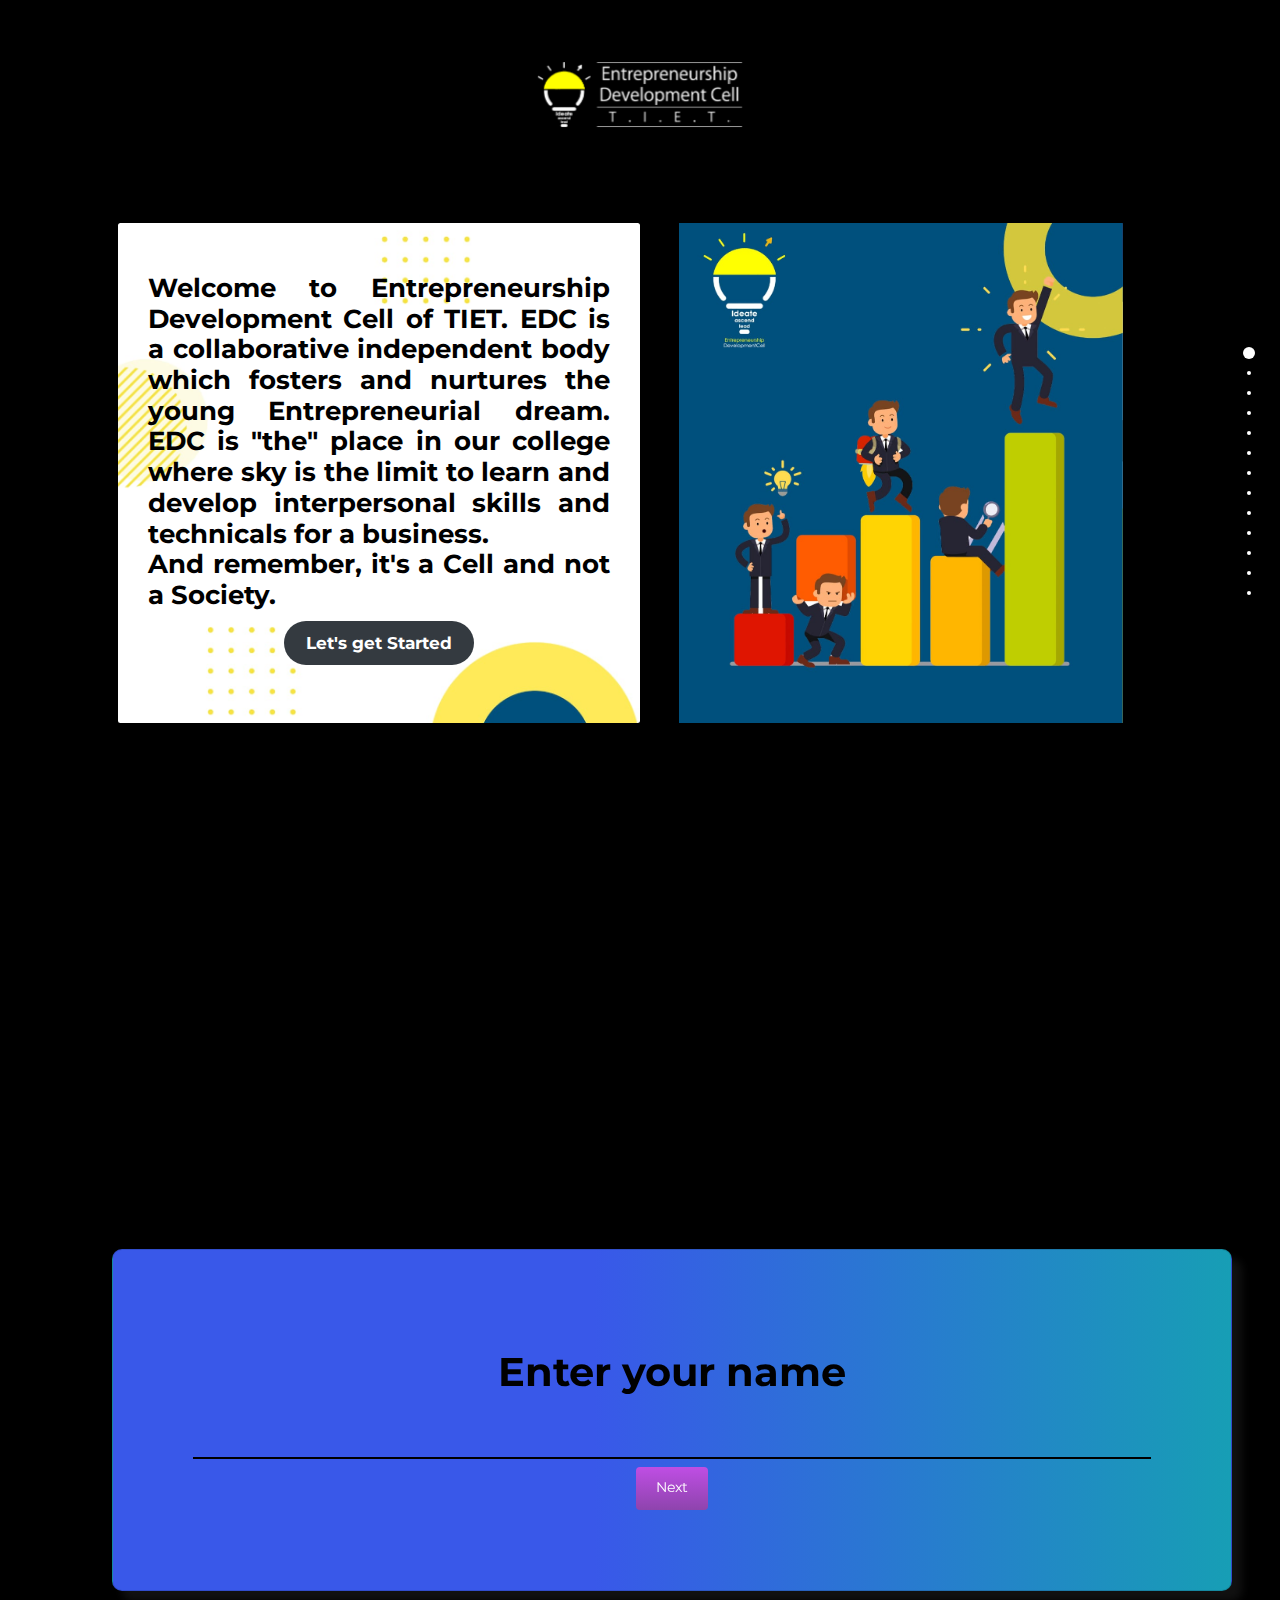
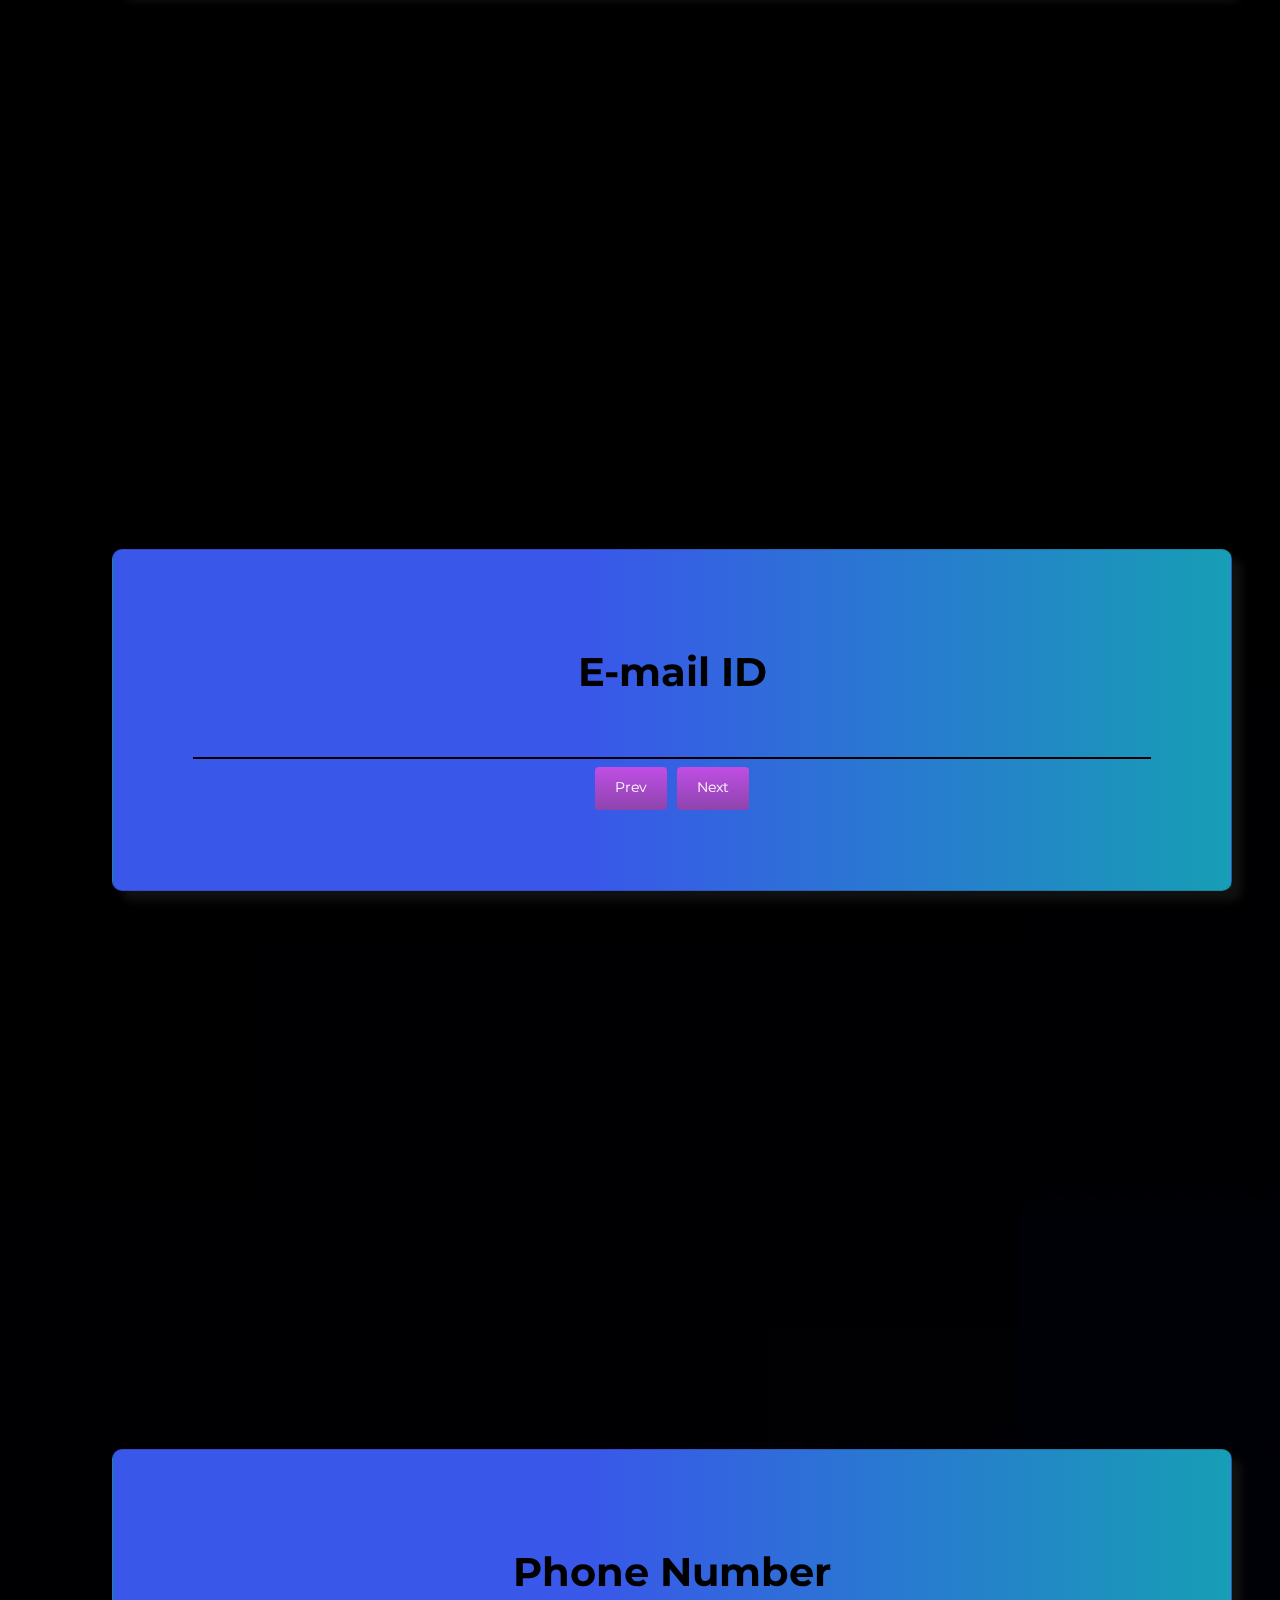
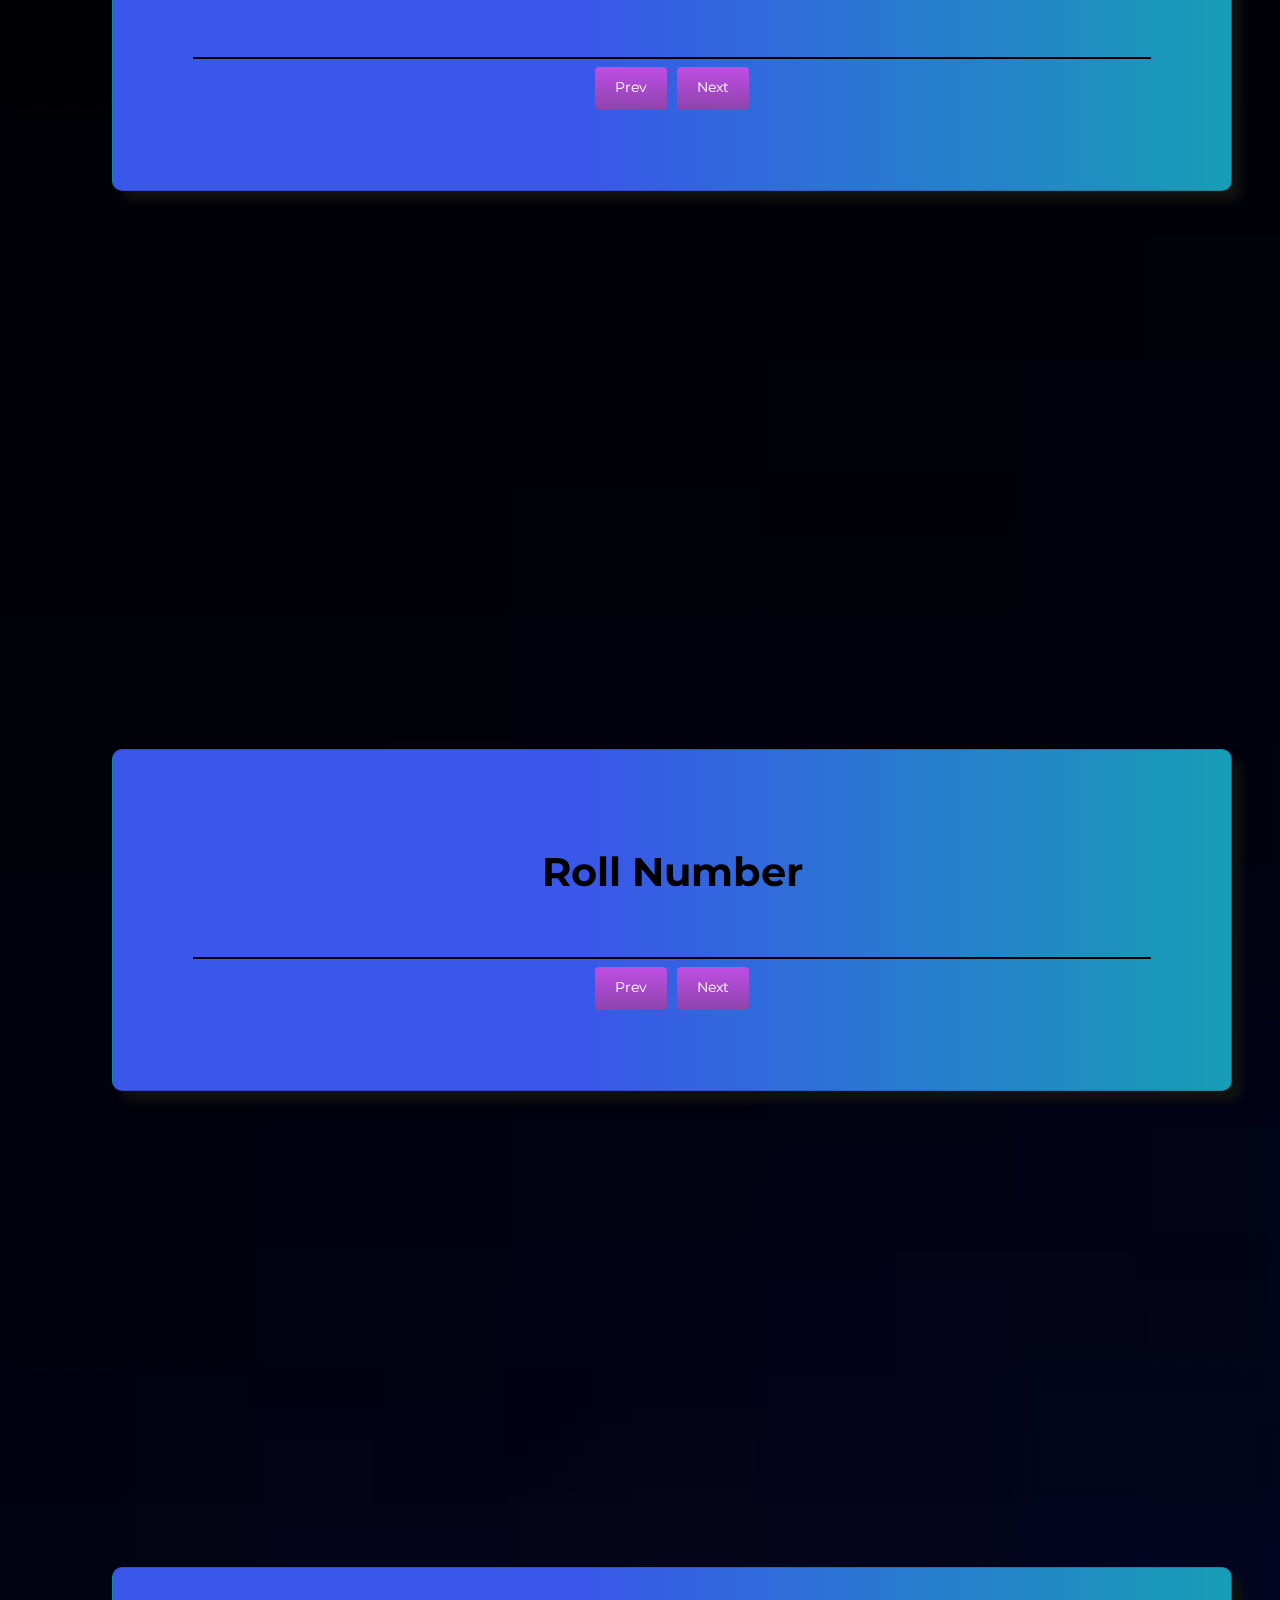
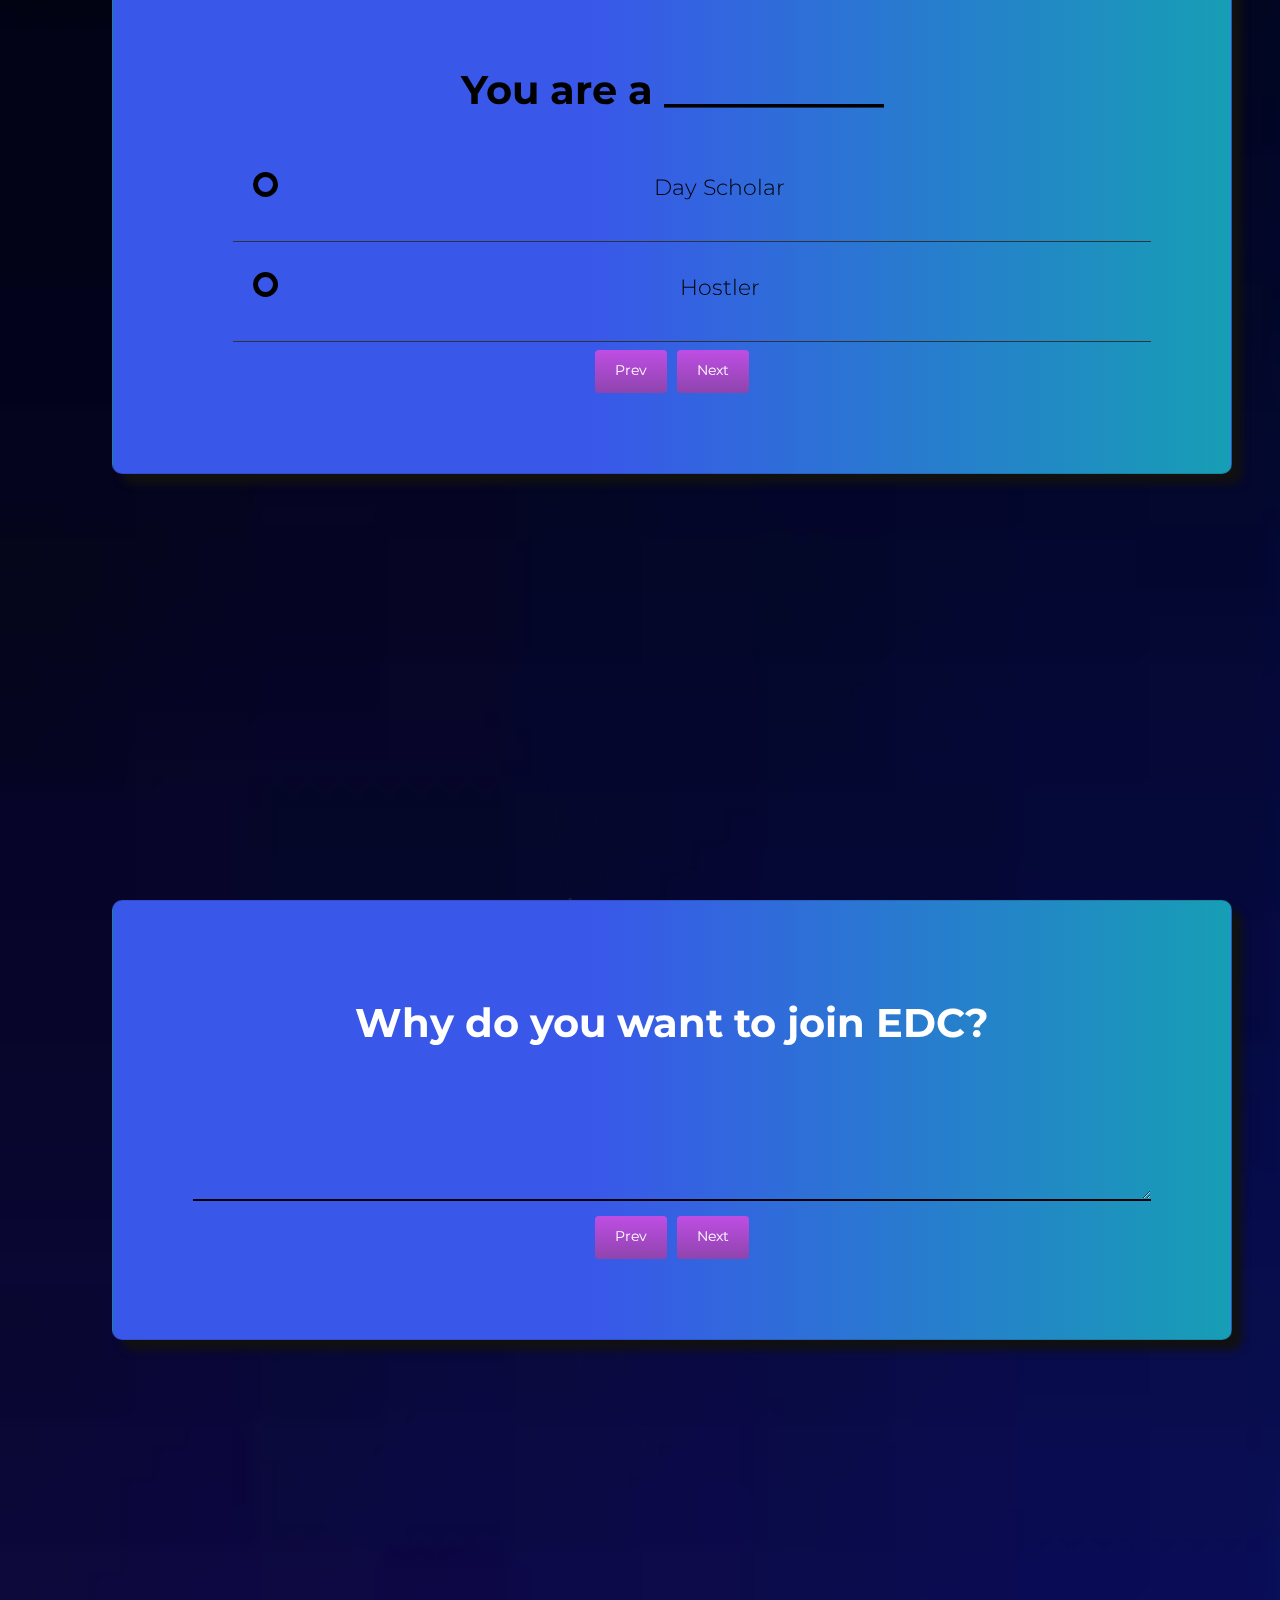
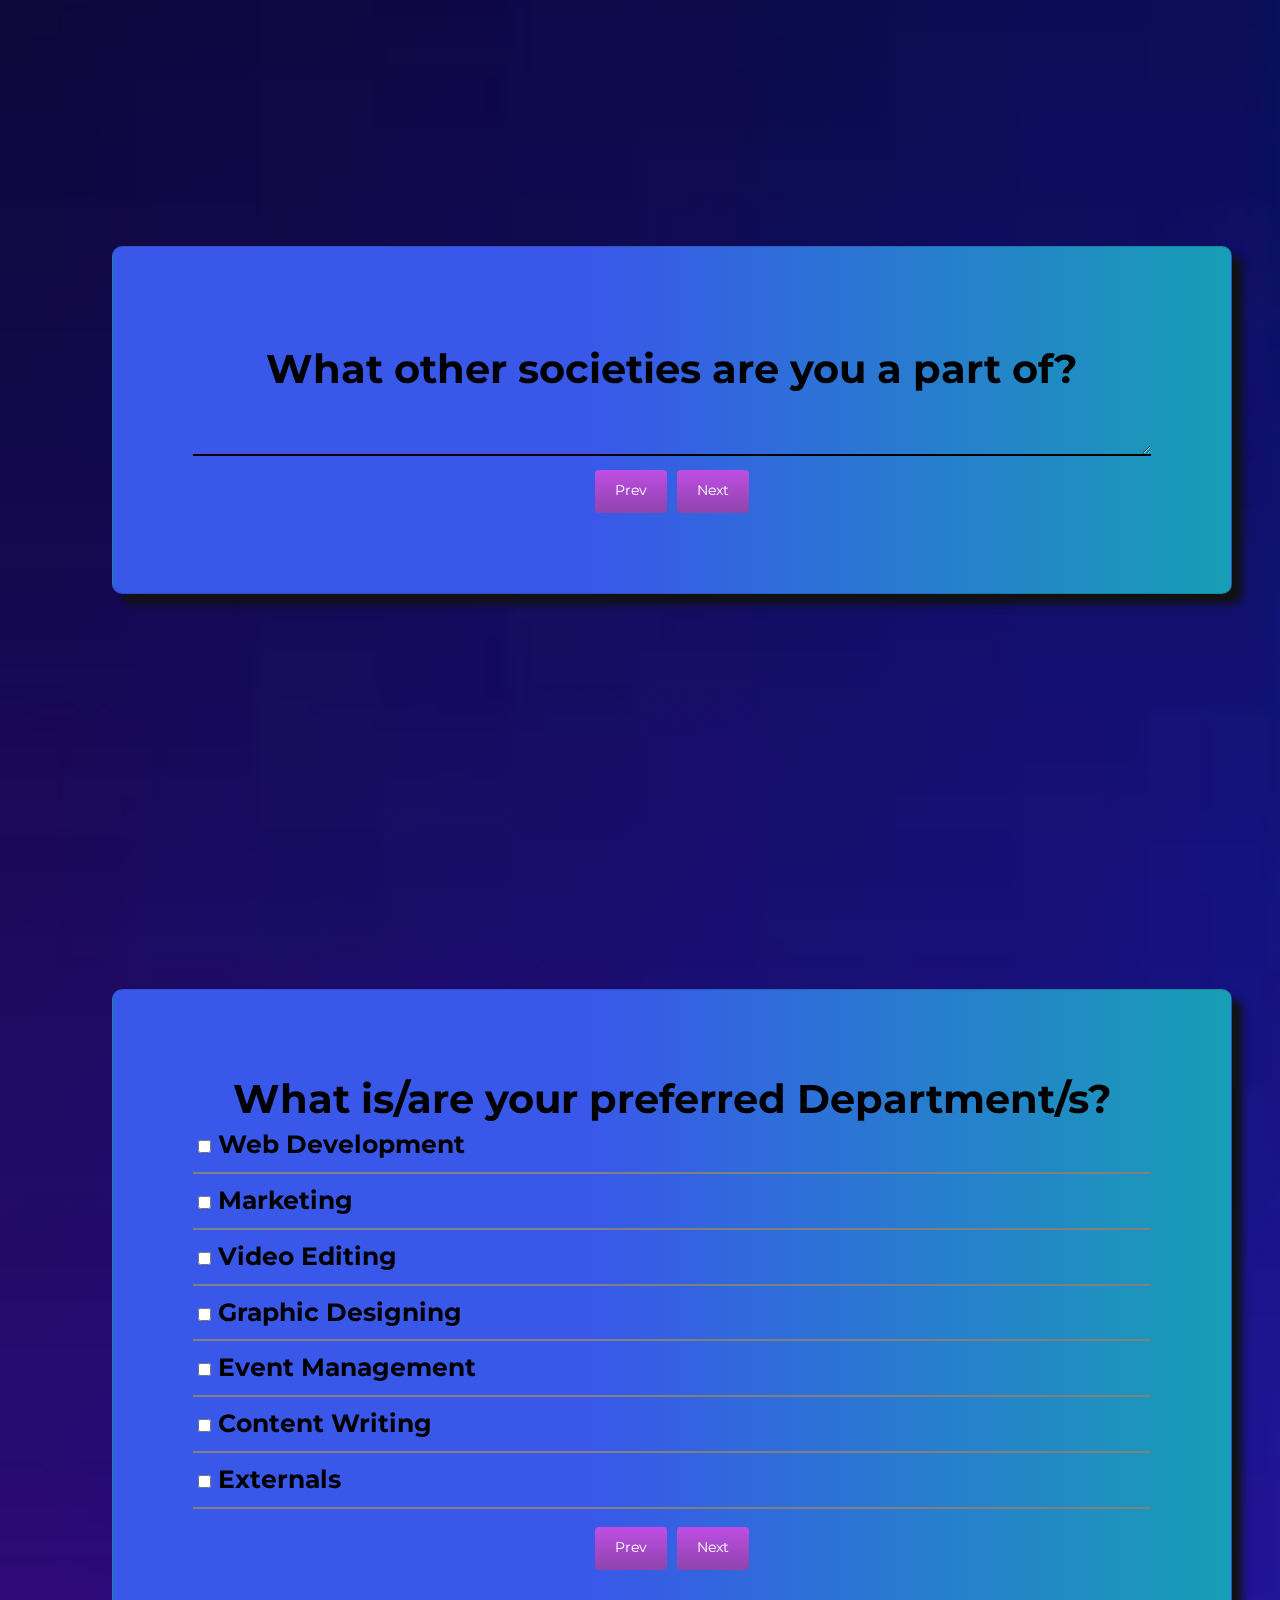
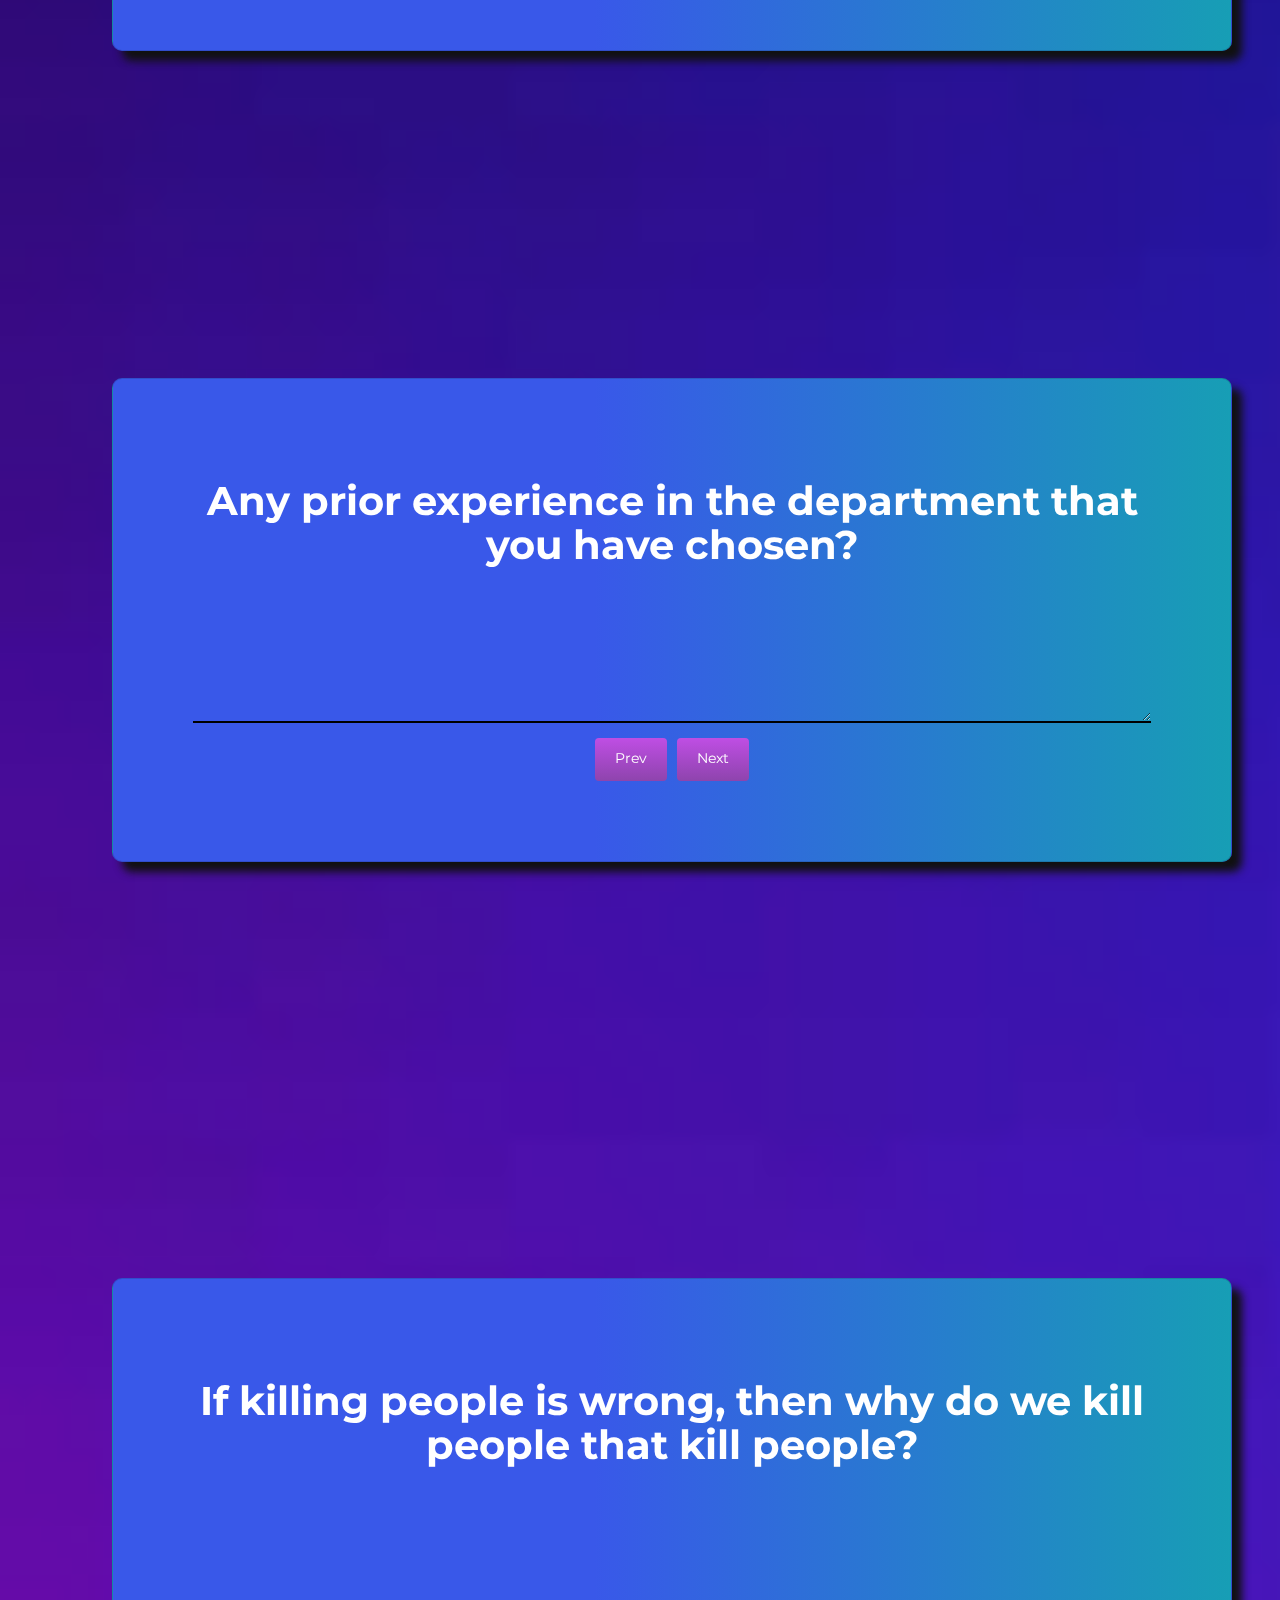
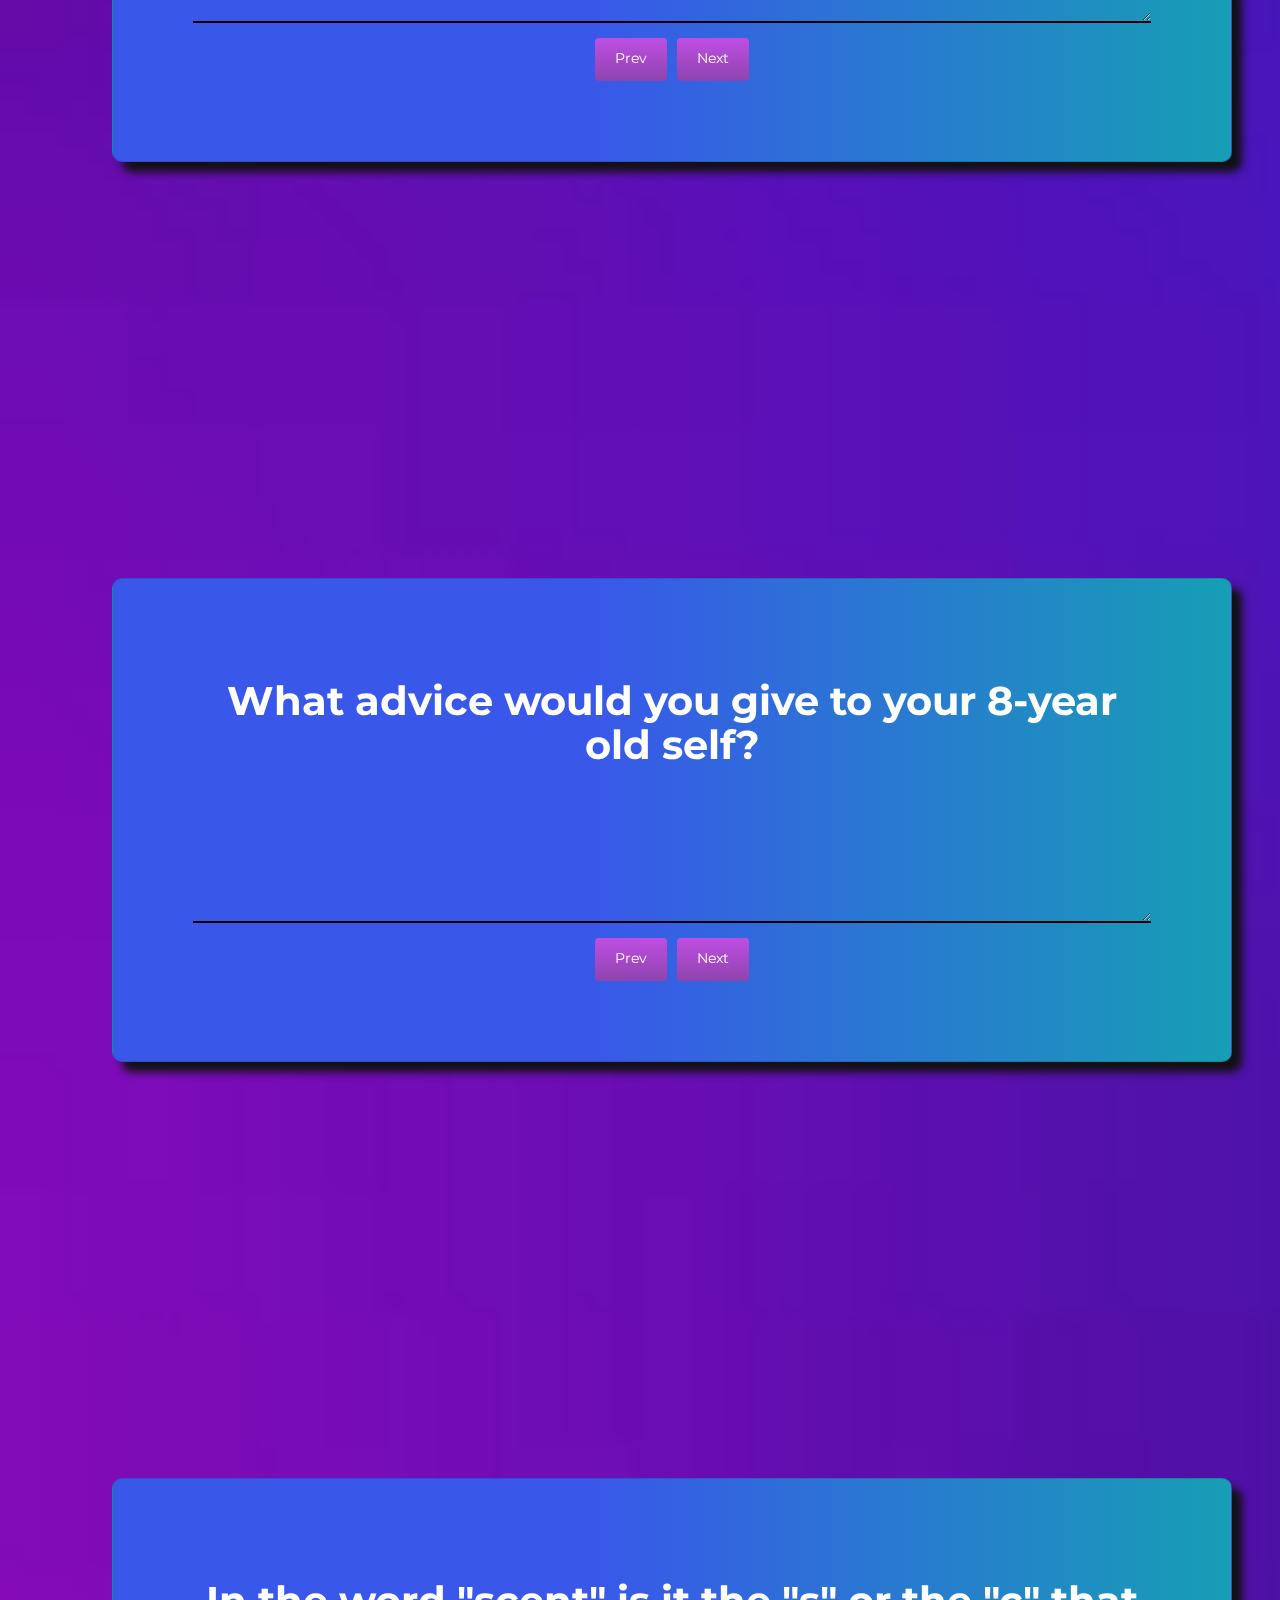
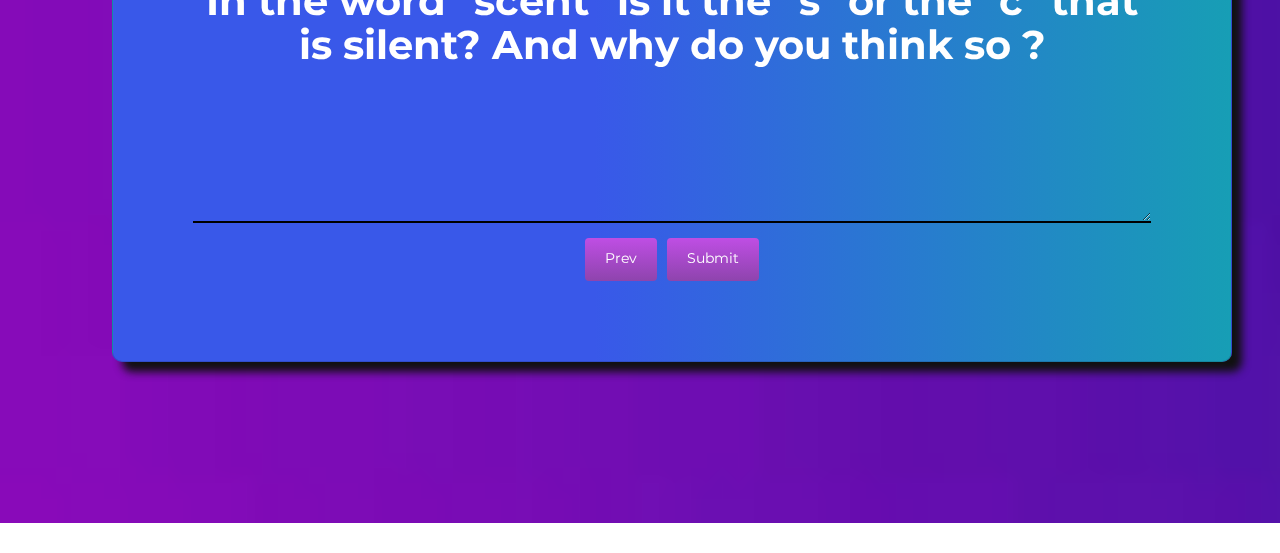
==== commit cd51ab41: "Cards in Phone View" ====
--- a/index.html
+++ b/index.html
@@ -335,10 +335,8 @@
 
 		}
 		.section {
-			height: 100%;
-			width: 100%;
-		li{
-			color:white;
+			height: 100vh;
+			width: 100vw;
 		}
 	</style>
 	
@@ -365,6 +363,7 @@
 		</center>
 	</div>
 	<div class="fullpage">
+	<center>			
 		<div id="Landing" class="section">
 			<div class="container" style="height: 100vh; display: flex; justify-content: center; align-items: center;">
 				<div class="row ">
@@ -396,7 +395,7 @@
 				<div style="display: flex; justify-content: center; align-items: center; width: 100%; height: 100%;">
 					<div class="card cardanimation">
 						<div>
-							<h2 style="color: white;">Enter your name</h2>
+							<h2 style="color: black;">Enter your name</h2>
 							<input type="text" class="input" name="name" required>
 							<div class="button_manage">
 								<a class="btn btn-primary more" href="#Q2">
@@ -412,7 +411,7 @@
 				<div style="display: flex; justify-content: center; align-items: center; width: 100%; height: 100%;">
 					<div class="card cardanimation">
 						<div>
-							<h2 style="color: white;">E-mail ID</h2>
+							<h2 style="color: black;">E-mail ID</h2>
 							<input type="email" class="input" name="email" required>
 							<div class="button_manage">
 								<a class="btn btn-primary more" href="#Q1">
@@ -434,7 +433,7 @@
 				<div style="display: flex; justify-content: center; align-items: center; width: 100%; height: 100%;">
 					<div class="card cardanimation">
 						<div>
-							<h2 style="color: white;">Phone Number</h2>
+							<h2 style="color: black;">Phone Number</h2>
 							<input type="text" class="input" maxlength=10 name="phone" required>
 							<div class="button_manage">
 								<a class="btn btn-primary more" href="#Q2">
@@ -457,7 +456,7 @@
 				<div style="display: flex; justify-content: center; align-items: center; width: 100%; height: 100%;">
 					<div class="card cardanimation">
 						<div>
-							<h2 style="color: white;">Roll Number</h2>
+							<h2 style="color: black;">Roll Number</h2>
 							<input type="text" class="input" name="roll" required>
 							<div class="button_manage">
 								<a class="btn btn-primary more" href="#Q3">
@@ -478,19 +477,25 @@
 				<div style="display: flex; justify-content: center; align-items: center; width: 100%; height: 100%;">
 					<div class="card cardanimation">
 						<div>
-							<h2 class="mb-5" style="color: white;">You are a ___________</h2>
-							<p>
-								<label>
-									<input class="with-gap" name="live" type="radio" value="day scholar " required />
-									<span style="color: #ffffff;">Day Scholar</span>
-								</label>
-							</p>
-							<p>
-								<label>
-									<input class="with-gap" name="live" type="radio" value="hostler" required />
-									<span style="color: #ffffff;">Hosteller</span>
-								</label>
-							</p>
+							<h2 class="mb-5" style="color: black;">You are a ___________</h2>
+							<div class="buttons">
+								<ul>
+								  <li>
+								    <input type="radio" id="f-option" name="selector">
+								    <label for="f-option">Day Scholar</label>
+								    
+								    <div class="check"></div>
+								  </li>
+								  
+								  <li>
+								    <input type="radio" id="s-option" name="selector">
+								    <label for="s-option">Hostler</label>
+								    
+								    <div class="check"><div class="inside"></div></div>
+								  </li>
+								</ul>
+							</div>	
+
 							<div class="button_manage">
 								<a class="btn btn-primary more" href="#Q4">
 									<div>Prev</div>
@@ -534,7 +539,7 @@
 					<div class="card cardanimation">
 						<div>
 
-							<h2 style="color: white; font-size: 16"> What other societies are
+							<h2 style="color: black; font-size: 16"> What other societies are
 								you a part of?</h2>
 							<textarea class="input" rows="1" name="socities" required></textarea>
 							<div class="button_manage">
@@ -557,51 +562,50 @@
 				<div style="display: flex; justify-content: center; align-items: center; width: 100%; height: 100%;">
 					<div class="card cardanimation">
 						<div>
-
-							<h2 class="mb-5" style="color: white;">What is/are your preferred
+							<h2 class="mb-5" style="color: black; margin: 7px !important;">What is/are your preferred
 								Department/s?</h2>
 							<div class="">
 								<ul class="list">
 									<li class="list__item">
 										<div class="label--checkbox">
 											<input type="checkbox" class="" id="t-dept">
-											<label for="t-dept" style="color:white">Web Development</label>
+											<label for="t-dept">Web Development</label>
 										</div>
 									</li>
 									<li class="list__item">
 										<label class="label--checkbox">
 											<input type="checkbox" class="" id="m-dept">
-											<label for="m-dept" style="color:white">Marketing</label>
+											<label for="m-dept">Marketing</label>
 										</label>
 									</li>
 									<li class="list__item">
 										<label class="label--checkbox">
 											<input type="checkbox" class="" id="v-dept">
-											<label for="v-dept" style="color:white">Video Editing</label>
+											<label for="v-dept">Video Editing</label>
 										</label>
 									</li>
 									<li class="list__item">
 										<label class="label--checkbox">
 											<input type="checkbox" class="" id="g-dept">
-											<label for="g-dept" style="color:white">Graphic Designing</label>
+											<label for="g-dept">Graphic Designing</label>
 										</label>
 									</li>
 									<li class="list__item">
 										<label class="label--checkbox">
 											<input type="checkbox" class="" id="e-dept">
-											<label for="e-dept" style="color:white">Event Management</label>
+											<label for="e-dept">Event Management</label>
 										</label>
 									</li>
 									<li class="list__item">
 										<label class="label--checkbox">
 											<input type="checkbox" class="" id="c-dept">
-											<label for="c-dept" style="color:white">Content Writing</label>
+											<label for="c-dept">Content Writing</label>
 										</label>
 									</li>
 									<li class="list__item">
 										<label class="label--checkbox">
 											<input type="checkbox" class="" id="ex-dept">
-											<label for="ex-dept" style="color:white">Externals</label>
+											<label for="ex-dept">Externals</label>
 										</label>
 									</li>
 								</ul>
@@ -716,7 +720,7 @@
 		</form>
 		
 
-
+</center>
 	</div>
 
 
@@ -728,7 +732,6 @@
 	
 	<script src="js/jquery.js"></script>
 	<script src="js/firstbg.js"></script>
->
 	<script src="js/jquery.fullPage.js"></script>
 	
 	<script src="js/smoothscroll.js"></script>
--- a/css/card.css
+++ b/css/card.css
@@ -1,30 +1,78 @@
-.card {
-  background: rgba(255,255,255,0.8);
+.card {    background: rgb(57,88,233);
+background: linear-gradient(90deg, rgba(57,88,233,1) 43%, rgba(23,158,181,1) 100%); 
+  box-shadow:10px 10px 8px #111111;
+  width:1200px;
   border-radius: 10px;
   display: inline-block;
-  max-width: 800px;
+  /*max-width: 800px;*/
   padding: 5em;
-  margin-left: 5em;
-  margin-right: 5em;
-}
-@media only screen and (max-width: 600px){
-	.card {
-		padding: 1em;
-		margin-left: 2.3em;
-		margin-right: 2.3em;
-	  }
-	.card h2{
-		font-size: 1.2em;
-	}
+  margin-left: 7em;
+  margin-right: 3em;
+  margin-bottom: 0.1em;
+  margin-top: 6em;
+  z-index:2;
 }
 
+
+
+@media only screen and (max-width: 1000px) {
+  .card {
+    min-width: 10px;
+    padding: 10px;
+    margin: 10px;
+  }
+
+}
+
+@media only screen and (max-width: 700px) {
+  .card h2 {
+    font-size: 30px !important;
+  }
+  .buttons ul li label {
+    font-size: 20px;
+  }
+}
+
+
+
+@media only screen and (max-width: 600px) {
+  .card h2 {
+    font-size: 25px !important;
+  }
+}
+
+@media only screen and (max-width: 400px) {
+  .card h2 {
+    font-size: 20px !important;
+  }
+  .buttons ul li label {
+    font-size: 15px;
+  }
+  .label--checkbox {
+    padding: 0px;
+    margin: 0px !important;
+  }
+  .list__item{
+    padding: 0px;
+    margin: 0px !important;
+    border: none ;
+  }
+  label {
+    font-size: 15px;
+  }
+}
+
+
 .input {
+	outline: none !important;
 	background: rgba(255,255,255,0);
 	color: black;
 	width: 100%;
 	border: none;
   	border-bottom: 2px solid;
+  	padding: 15px;
 }
+
 
 .nxt_button{
 	margin-top: 5px;
@@ -36,4 +84,112 @@
 
 html {
   scroll-behavior: smooth;
+}
+
+.buttons ul li{
+  color: black;
+  display: block;
+  position: relative;
+  float: left;
+  width: 100%;
+  height: 100px;
+  border-bottom: 1px solid #333;
+}
+
+.buttons ul li input[type=radio]{
+  position: absolute;
+  visibility: hidden;
+}
+
+.buttons ul li label{
+  display: block;
+  position: relative;
+  font-weight: 300;
+  font-size: 1.35em;
+  padding: 20px 25px 25px 80px;
+  margin: 10px auto;
+  height: 30px;
+  z-index: 9;
+  cursor: pointer;
+  -webkit-transition: all 0.25s linear;
+}
+
+.buttons ul li:hover label{
+	color: #ffff00;
+}
+
+.buttons ul li .check{
+  display: block;
+  position: absolute;
+  border: 5px solid #000000;
+  border-radius: 100%;
+  height: 25px;
+  width: 25px;
+  top: 30px;
+  left: 20px;
+	z-index: 5;
+	transition: border .25s linear;
+	-webkit-transition: border .25s linear;
+}
+
+.buttons ul li:hover .check {
+  border: 5px solid #ffff00;
+}
+
+.buttons ul li .check::before {
+  display: block;
+  position: absolute;
+	content: '';
+  border-radius: 100%;
+  height: 15px;
+  width: 15px;
+  top: 0px;
+	left: 0px;
+  margin: auto;
+	transition: background 0.25s linear;
+	-webkit-transition: background 0.25s linear;
+}
+
+input[type=radio]:checked ~ .check {
+  border: 5px solid #ffff00;
+}
+
+input[type=radio]:checked ~ .check::before{
+  background: #ffff00;
+}
+
+input[type=radio]:checked ~ label{
+  color: #ffff00;
+}
+
+
+.list__item {
+  margin: 0 0 .5rem 0;
+  padding: 0;
+  font-size: 25px;
+  border-bottom: 2px solid grey ;
+
+}
+
+.list__item input:hover {
+	color: yellow;
+}
+
+.label--checkbox {
+  position: relative;
+  margin: .5rem;
+  font-family: Arial, sans-serif;
+  line-height: 135%;
+  cursor: pointer;
+  color: black;
+}
+
+.label--checkbox:hover {
+  color: yellow;
+}
+
+.list {
+  list-style-type: none;
+  padding-left: 0px;
+  text-align: left;
 }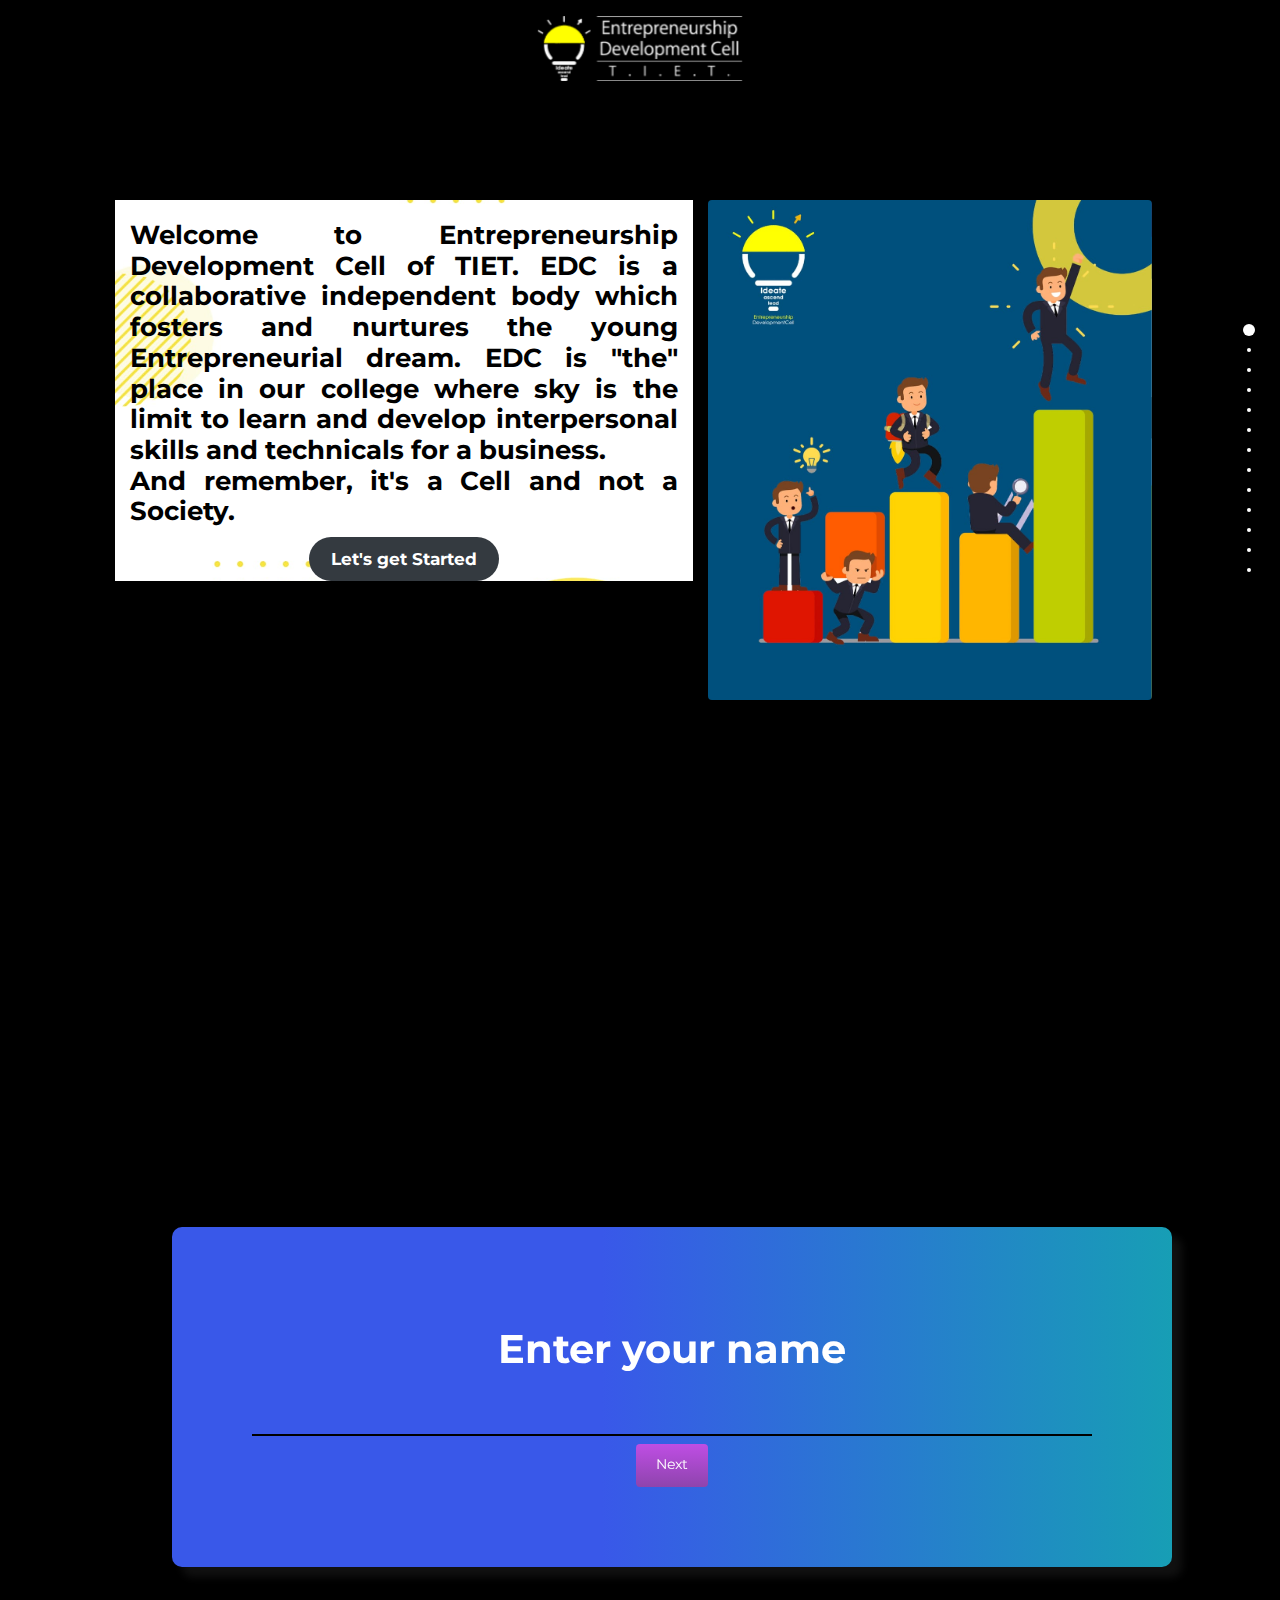
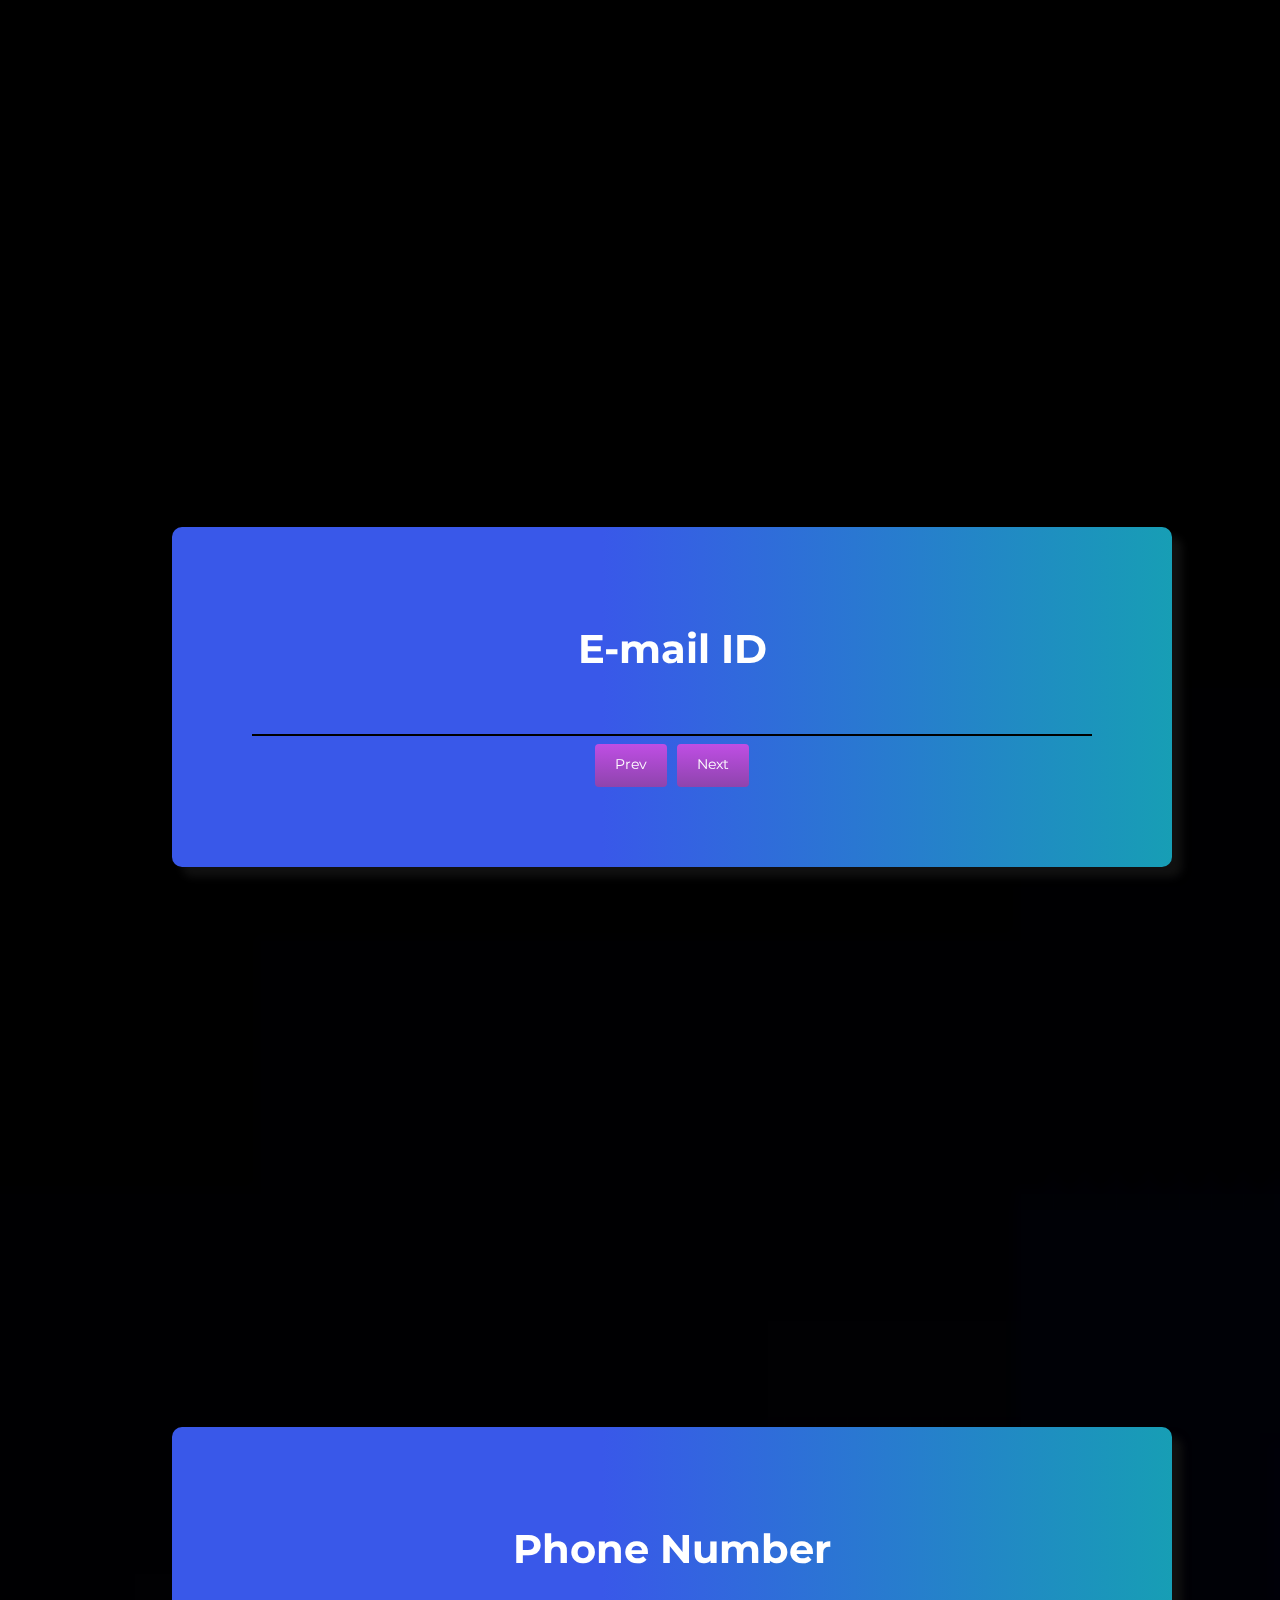
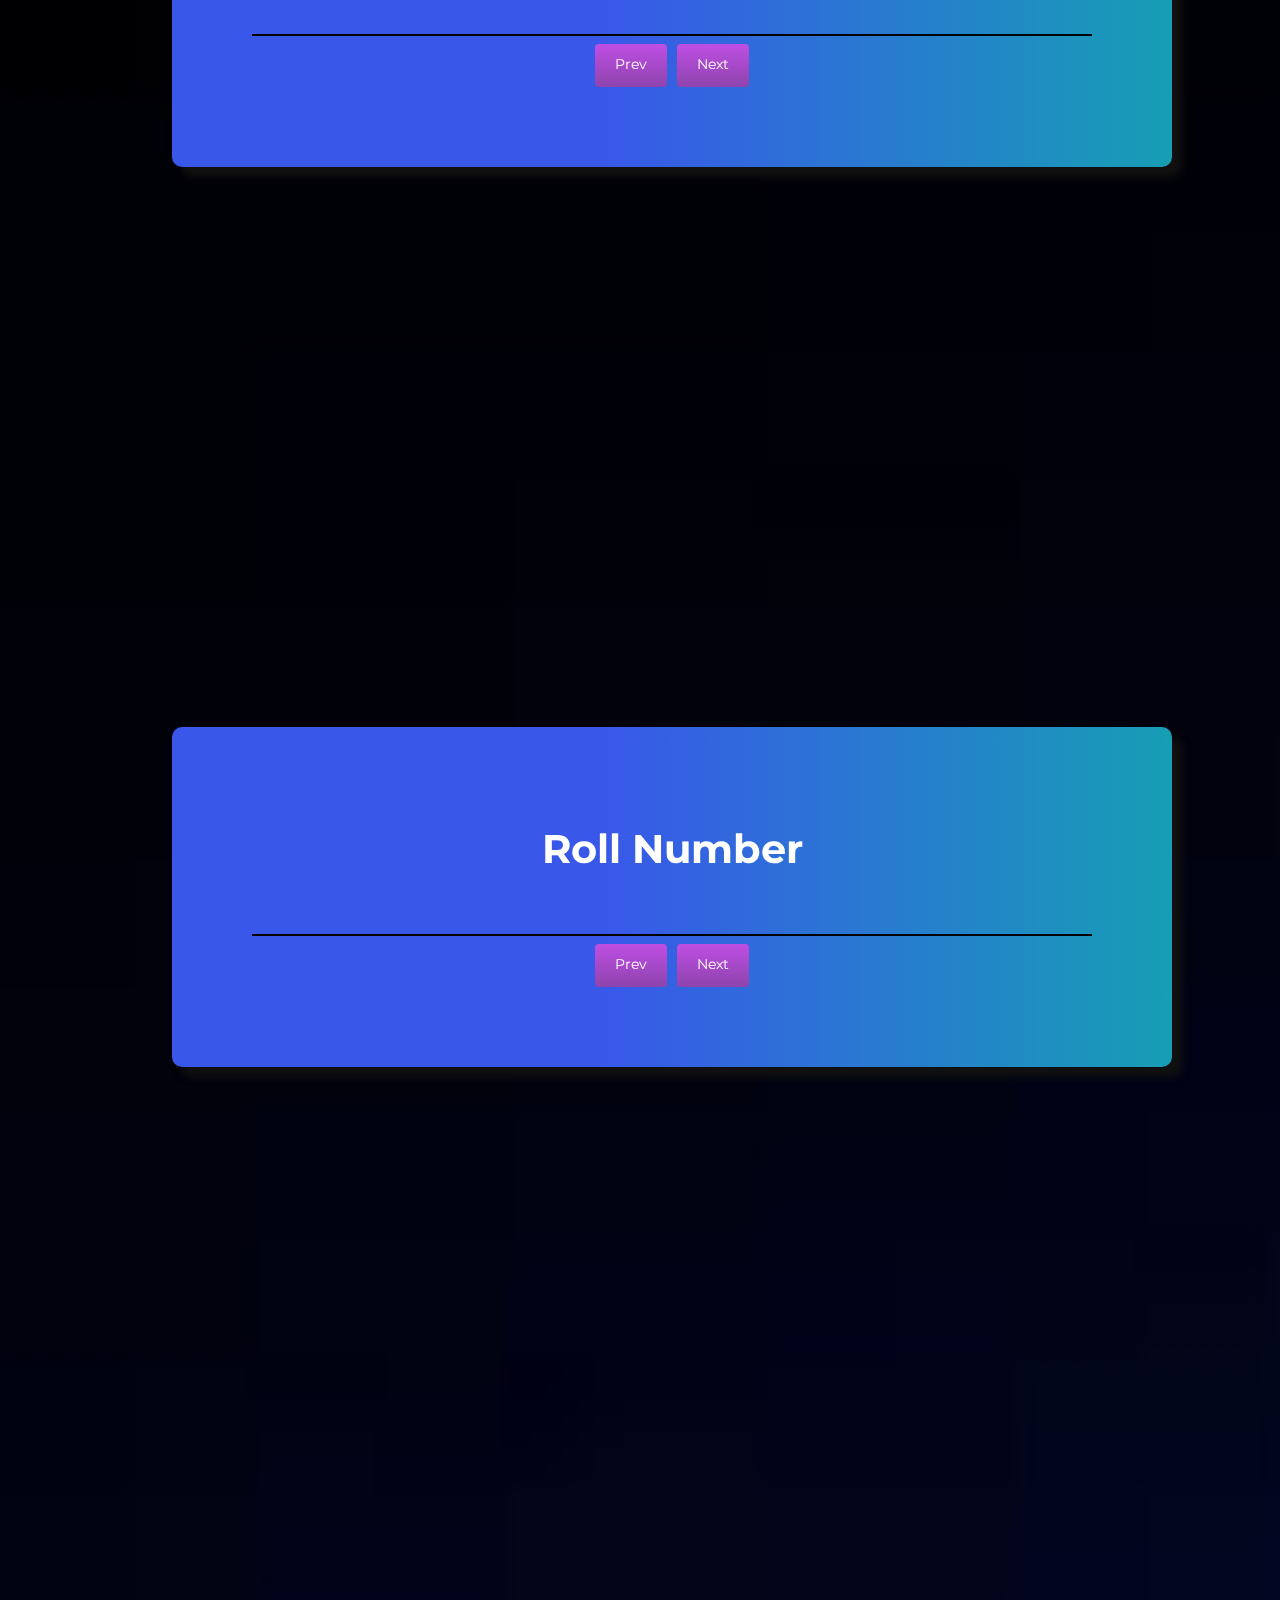
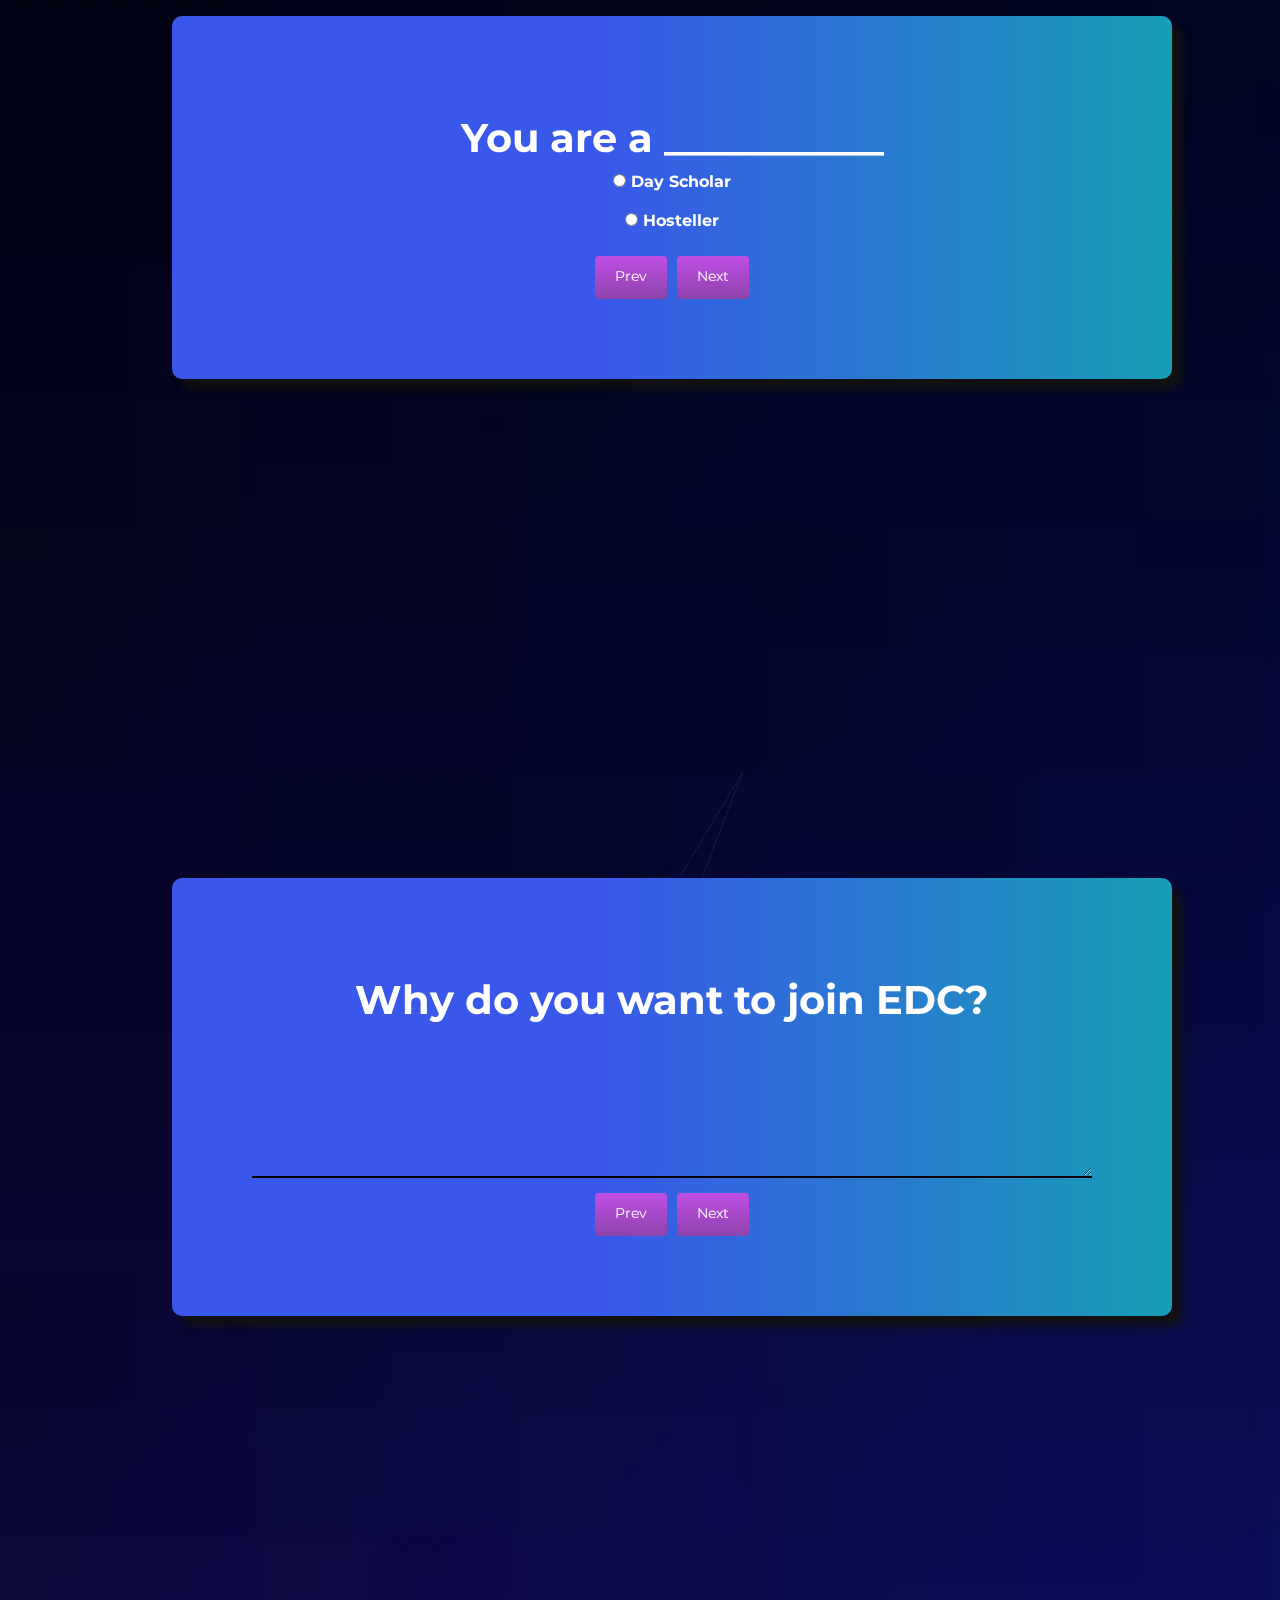
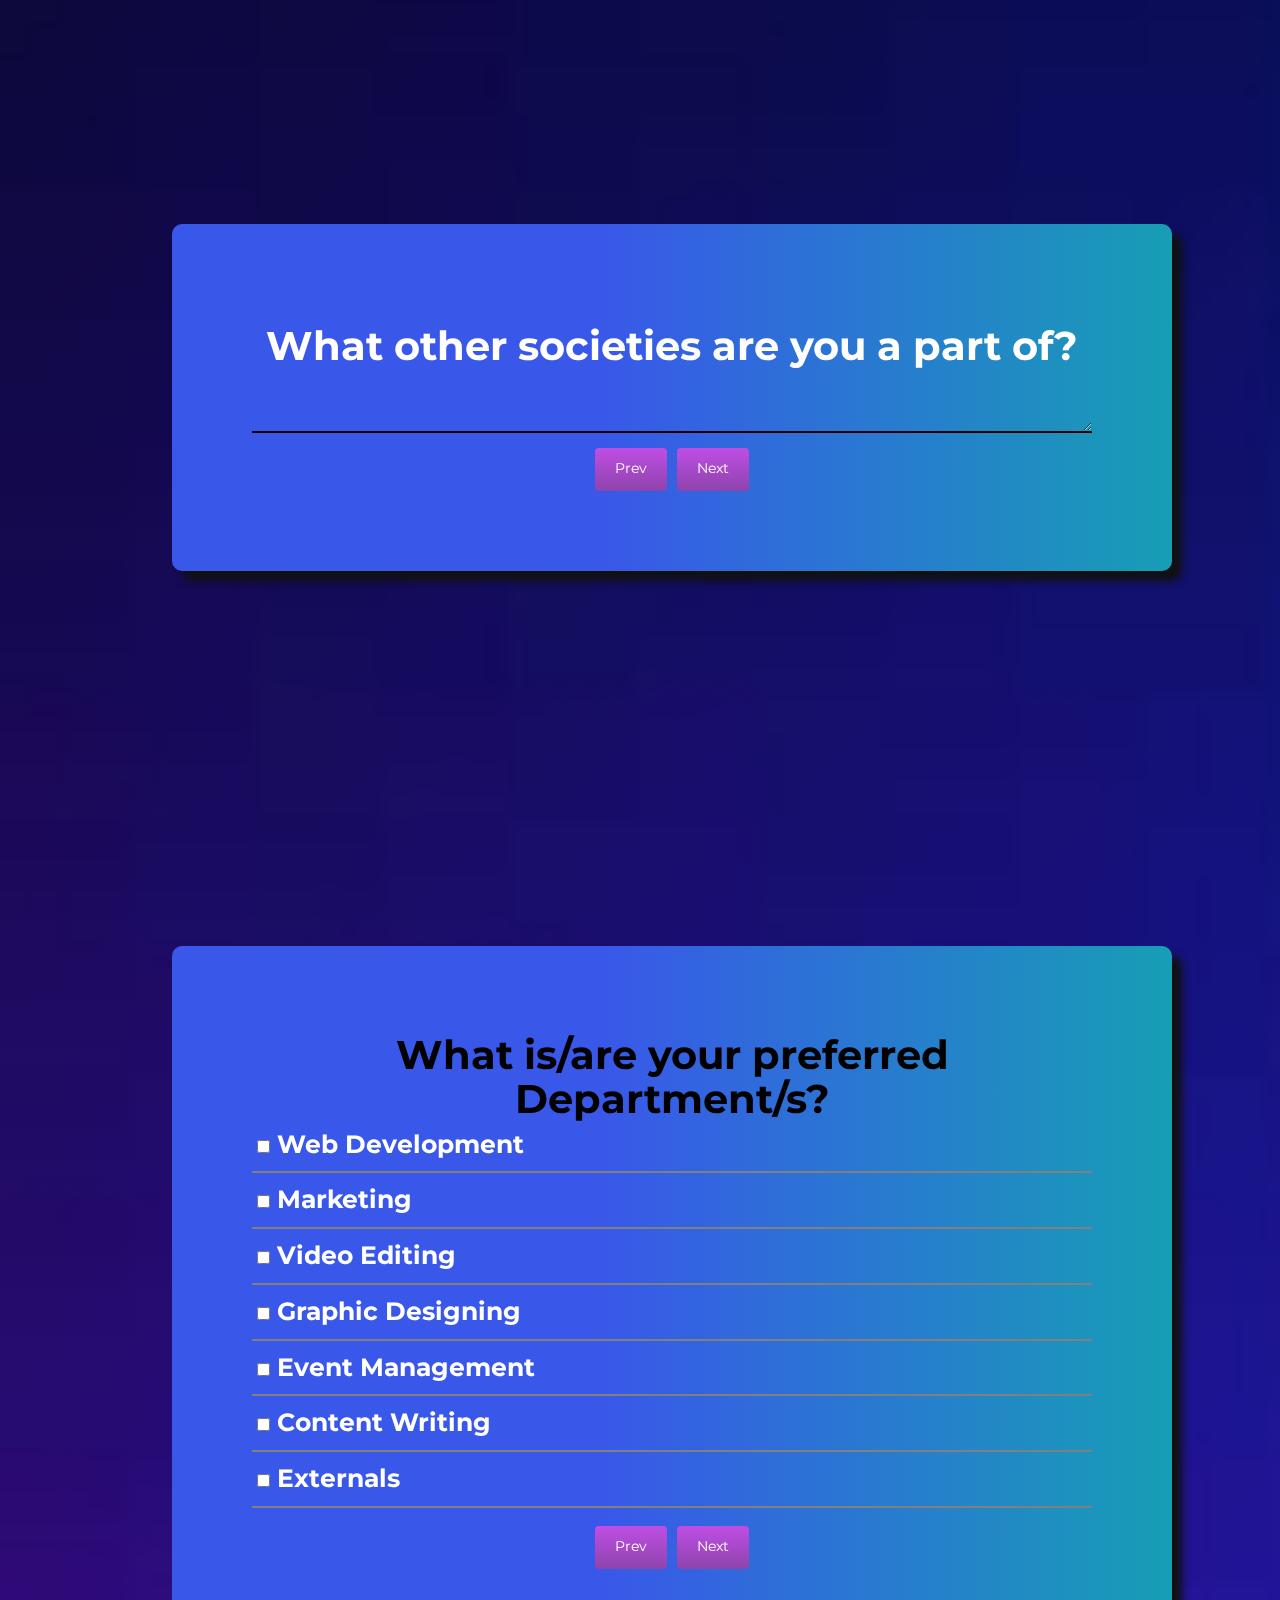
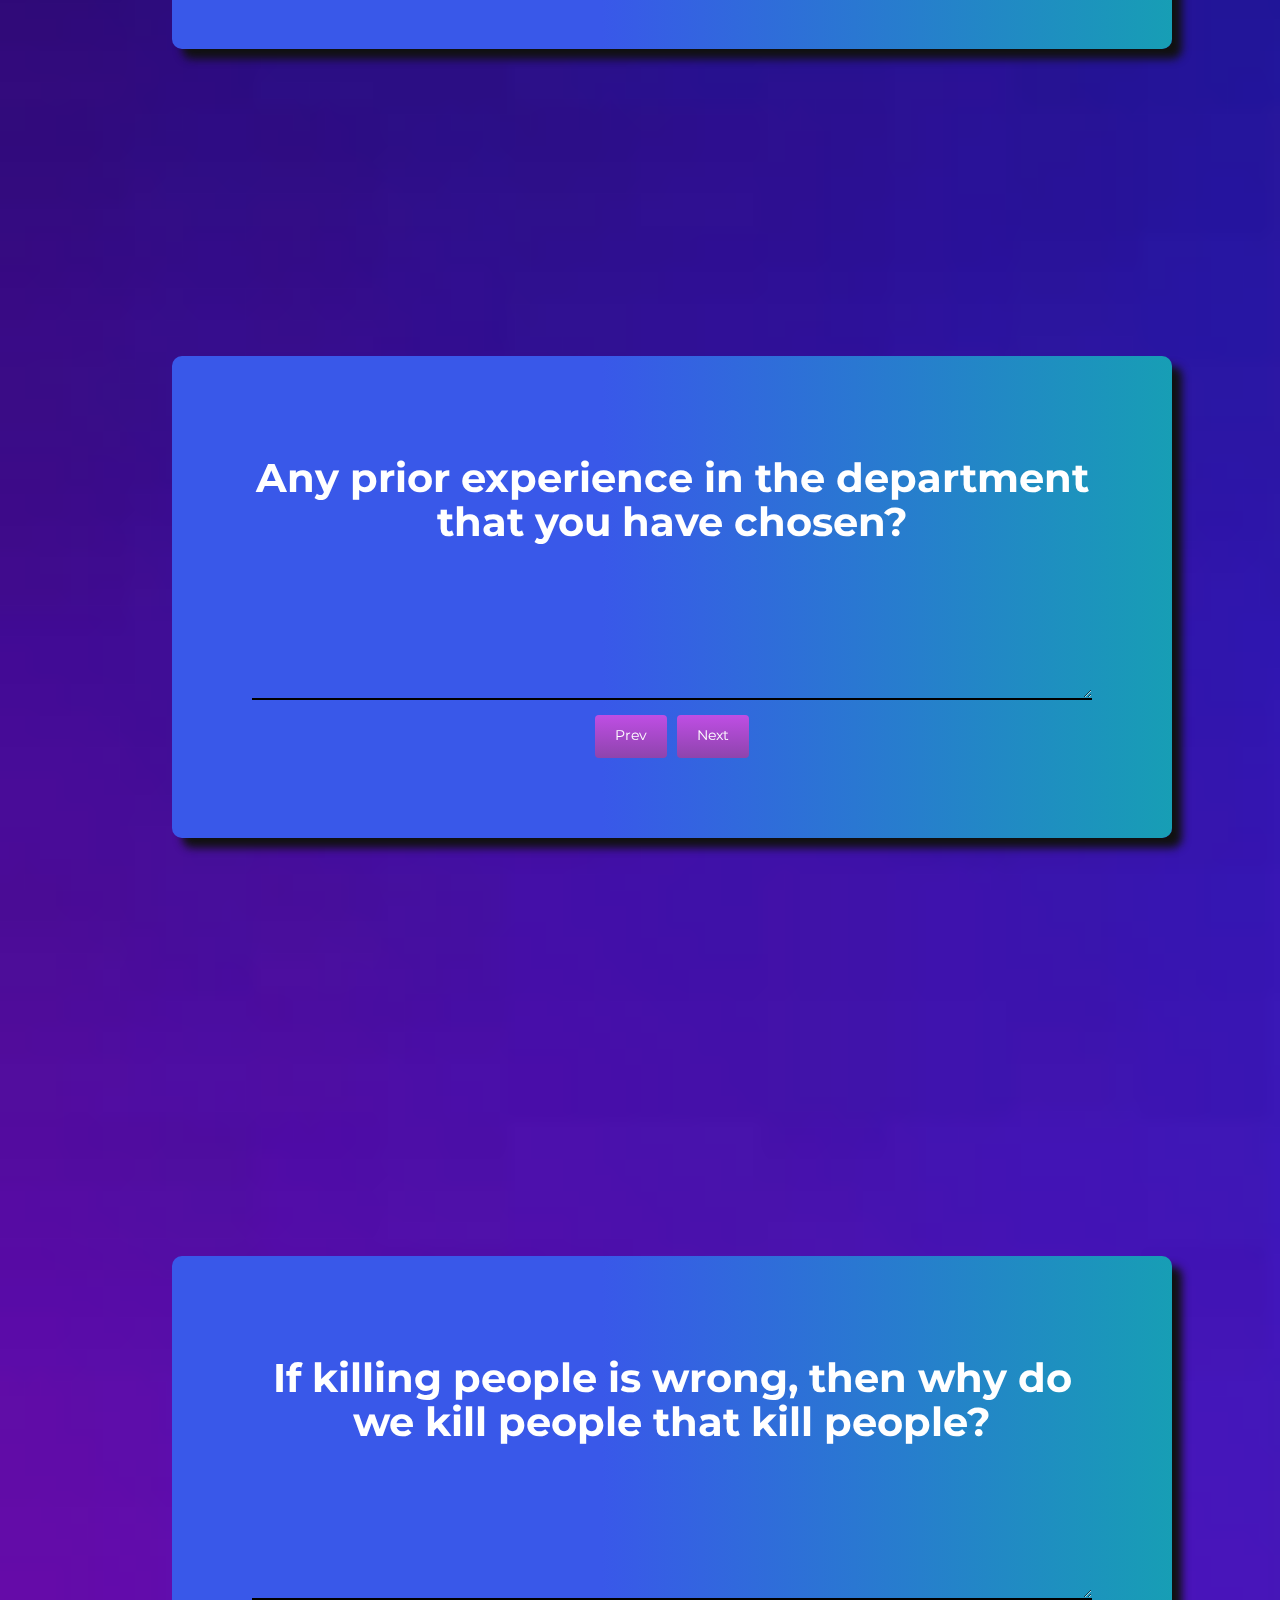
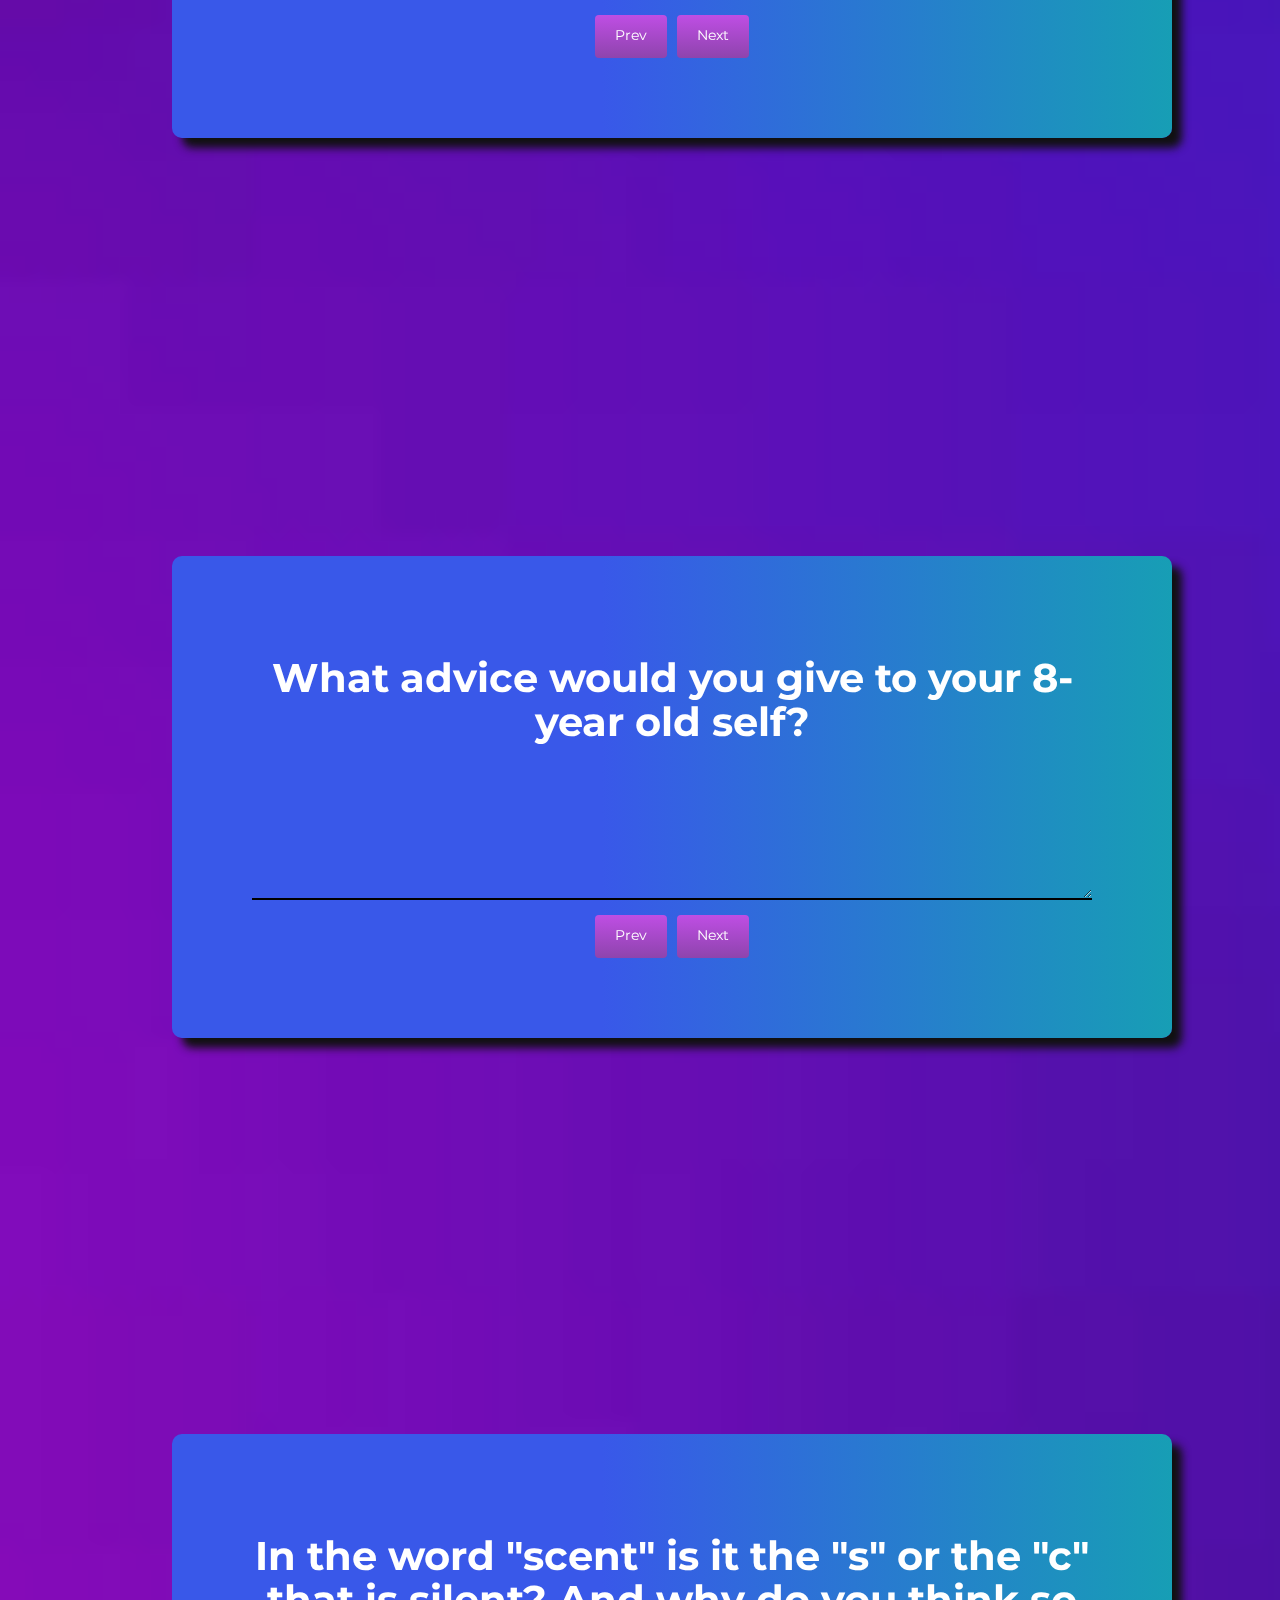
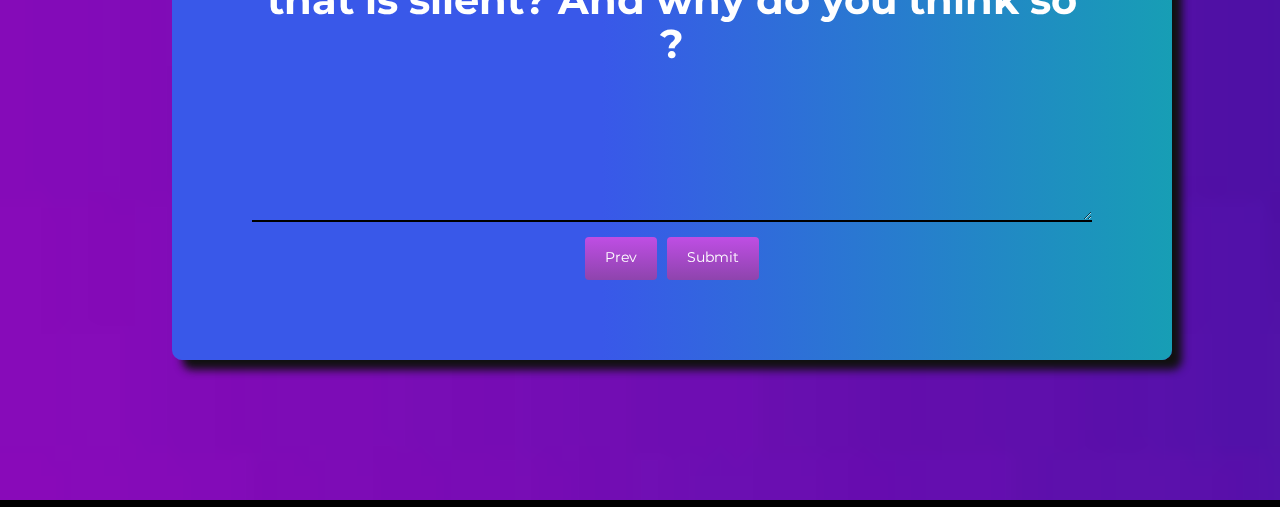
==== commit 7144944d: "REdundant code omitted" ====
--- a/index.html
+++ b/index.html
@@ -5,37 +5,25 @@
 	<meta charset="utf-8">
 
 	<title>EDC - TIET</title>
-	<meta name="keywords" content="">
-	<meta name="description" content="">
-	<meta name="author" content="templatemo">
-
 	
 	<link rel="stylesheet" type="text/css" href="css/preloader.css" />
 	<link rel="shortcut icon" href="images/favicon.ico" type="image/x-icon">
-
 
 	<meta http-equiv="X-UA-Compatible" content="IE=Edge">
 	<meta http-equiv="Content-Type" content="text/html; charset=UTF-8" />
 	<meta name="viewport" content="width=device-width, initial-scale=1">
-	<link rel="stylesheet" href="https://stackpath.bootstrapcdn.com/bootstrap/4.5.2/css/bootstrap.min.css"
-		integrity="sha384-JcKb8q3iqJ61gNV9KGb8thSsNjpSL0n8PARn9HuZOnIxN0hoP+VmmDGMN5t9UJ0Z" crossorigin="anonymous">
+	
+	
 	<!-- bootstrap -->
 	<link rel="stylesheet" href="css/bootstrap.min.css">
 	<link rel="stylesheet" href="css/card.css">
 	<!-- google font -->
 	<link href="https://fonts.googleapis.com/css2?family=Montserrat:wght@500;600;700&display=swap" rel="stylesheet">
-	<link href="https://fonts.googleapis.com/css2?family=Neucha&display=swap" rel="stylesheet">
-	<link href="https://fonts.googleapis.com/css2?family=Acme&display=swap" rel="stylesheet">
-	<link href="https://fonts.googleapis.com/css2?family=Berkshire+Swash&display=swap" rel="stylesheet">
-	<link href="https://fonts.googleapis.com/css2?family=Berkshire+Swash&family=Mali:wght@500&display=swap"
-		rel="stylesheet">
-
+
+	
 	<link rel="stylesheet" href="css/jquery.fullPage.css">
-	
 	<link type="text/css" href="css/landingbg.css">
 	<link rel="stylesheet" href="css/templatemo-style.css">
-	<script id="_adpacks_projs" type="text/javascript" src="//cdn.buysellads.com/ac/pro.js"></script>
-
 
 	<style type="text/css">
 		@charset "UTF-8";
@@ -58,17 +46,13 @@
 			transition: 0s all !important;
 			-webkit-transition: 0s all !important;
 		}
-	</style>
-
-
-	<style type="text/css">
+		
 		@media only screen and (max-width: 652px) {
 			body {
 				width: fit-content;
 			}
 		}
-	</style>
-	<style>
+		
 		.fixedlogos {
 
 			justify-content: center;
@@ -77,40 +61,35 @@
 			position: fixed;
 			margin-top: 2em
 		}
-	</style>
-
-	<style>
-
-	.cardanimation
-{
-    -webkit-transition: all 300ms ease-in;
-    -webkit-transform: scale(1); 
-    -ms-transition: all 300ms ease-in;
-    -ms-transform: scale(1); 
-    -moz-transition: all 300ms ease-in;
-    -moz-transform: scale(1);
-    transition: all 300ms ease-in;
-    transform: scale(1);   
-}
+
+		.cardanimation {
+			-webkit-transition: all 300ms ease-in;
+			-webkit-transform: scale(1); 
+			-ms-transition: all 300ms ease-in;
+			-ms-transform: scale(1); 
+			-moz-transition: all 300ms ease-in;
+			-moz-transform: scale(1);
+			transition: all 300ms ease-in;
+			transform: scale(1);   
+		}
 		.cardanimation:hover {
-    background: linear-gradient(to left, rgb(108, 193, 233) 50%, rgb(52, 87, 245) 50%);
-    background-size: 200% 100%;
-    background-position: right bottom;
-    transition: all .5s ease-out;
-    transition: all 1s ease-in;
-	box-shadow: 0px 0px 150px #000000;
-    z-index: 2;
-    -webkit-transition: all 300ms ease-in-out;
-    -webkit-transform: scale(1.05);
-    -ms-transition: all 300ms ease-in-out;
-    -ms-transform: scale(1.05);   
-    -moz-transition: all 300ms ease-in-out;
-    -moz-transform: scale(1.05);
-    transition: all 300ms ease-in-out;
-    transform: scale(1.05);
-}
-	</style>
-	<style>
+			background: linear-gradient(to left, rgb(108, 193, 233) 50%, rgb(52, 87, 245) 50%);
+			background-size: 200% 100%;
+			background-position: right bottom;
+			transition: all .5s ease-out;
+			transition: all 1s ease-in;
+			box-shadow: 0px 0px 150px #000000;
+			z-index: 2;
+			-webkit-transition: all 300ms ease-in-out;
+			-webkit-transform: scale(1.05);
+			-ms-transition: all 300ms ease-in-out;
+			-ms-transform: scale(1.05);   
+			-moz-transition: all 300ms ease-in-out;
+			-moz-transform: scale(1.05);
+			transition: all 300ms ease-in-out;
+			transform: scale(1.05);
+		}
+
 		@media only screen and (max-width: 991px) {
 			.disp-none {
 				display: none;
@@ -167,8 +146,7 @@
 		* {
 			font-family: 'Montserrat', sans-serif !important;
 		}
-	</style>
-	<style type="text/css">
+
 		.logo_less {
 			justify-content: center;
 			width: 100%;
@@ -199,9 +177,6 @@
 
 		.logo {
 			height: 150px;
-
-
-
 		}
 
 		.logo1 {}
@@ -224,9 +199,7 @@
 		input {
 			outline: none !important;
 		}
-	</style>
-
-	<style>
+
 		.btn-primary {
 			background: rgb(191, 78, 228) !important;
 			background: linear-gradient(180deg, rgba(191, 78, 228, 1) 0%, rgba(142, 68, 173, 1) 100%) !important;
@@ -280,67 +253,32 @@
 			font-size: 18px;
 			font-weight: 900;
 		}
-	</style>
-
-
-	<style type="text/css">
+
 		h2 {
 			font-size: 40px !important;
 		}
-	</style>
-
-
-	<style media="screen">
-		.customClass {
-			background-image: url("https://conferenceonentrepreneurship.com/img/about.jpg");
-
-			opacity: 1;
-			z-index: -1;
-
-		}
-
-		.customClass2 {
-			background-image: linear-gradient(to right top, #091212, #08191b, #061f26, #032432, #07293f, #0c344e, #12405d, #174c6c, #126380, #187b90, #2e949d, #4baca6);
-			opacity: 1;
-			z-index: -1;
-		}
-
-		.customClass3 {
-			background-image: linear-gradient(to right top, #0d2283, #00337c, #003661, #003443, #00302d, #003330, #003733, #003a36, #004654, #004f7a, #00529c, #4b4bac);
-			z-index: -1;
-		}
-
-		.customClass4 {
-			background-image: linear-gradient(to top, #010102, #0b0e13, #0f181e, #0e2127, #0c2a2d, #0a3337, #063c40, #00464a, #005261, #005d79, #006793, #226faa);
-			z-index: -1;
-		}
-
-		.customClass5 {
-			background-image: radial-gradient(circle, #0c0911, #11131b, #101b24, #0d232b, #0a2b30, #083238, #053a40, #004248, #004a5d, #005174, #00578a, #19599d);
-			z-index: -1;
-		}
-
-		.customClass6 {
-			background-image: url("https://www.europeanentrepreneurship.com/wp-content/uploads/2018/11/Learning-Entrepreneurship-.jpg");
-			z-index: -1;
-		}
-
-		.customClass7 {
-			background-image: url("https://assets.entrepreneur.com/content/3x2/2000/20190610184722-GettyImages-957605780.jpeg");
-			z-index: -1;
-		}
-
+		
 		.bg {
 			background-image: linear-gradient(to left top, #010102, #0f1217, #121e25, #112a32, #0e373b, #114143, #174c4a, #1e5751, #24635e, #2b6f6b, #317b79, #388787);
 
 		}
+		
 		.section {
 			height: 100vh;
 			width: 100vw;
 		}
+		
+		li{
+			color:white;
+			list-style-type: none;
+		}
+		
+		.department:hover{
+			color: yellow !important;
+		}
+		
 	</style>
 	
-		type="text/javascript"></script>
 
 	
 	<link rel='stylesheet' href='https://cdnjs.cloudflare.com/ajax/libs/font-awesome/4.0.3/css/font-awesome.min.css'>
@@ -348,7 +286,11 @@
 	
 </head>
 
-<body data-pinterest-extension-installed="cr1.3.4" cz-shortcut-listen="true" style="color: #000000;">
+<body data-pinterest-extension-installed="cr1.3.4" cz-shortcut-listen="true" style="background-color: #000000;">
+
+	<div class="loader-wrapper">
+		<span class="loader"><span class="loader-inner"></span></span>
+	</div>
 
 	<div id="large-header" class="large-header" style="position: absolute;">
 		<canvas id="demo-canvas"></canvas>
@@ -365,7 +307,7 @@
 	<div class="fullpage">
 	<center>			
 		<div id="Landing" class="section">
-			<div class="container" style="height: 100vh; display: flex; justify-content: center; align-items: center;">
+			<div class="container" style="height: 100vh; display: flex; justify-content: center; align-items: center; margin-left: 100px; padding-left: 30px;">
 				<div class="row ">
 					<div class="col-lg-6 col-md-12 col-sm-12 p-5 bg-img rounded"
 						style="background-image: url(images/landing2.jpeg);max-width: 600px; max-height: 500px; z-index:999">
@@ -383,7 +325,7 @@
 						</div>
 					</div>
 					<div class="col-lg-6 col-md-12 col-sm-12 p-0 rounded-2 disp-none">
-						<img src="images/landing1.jpeg" style="max-width: 600px; max-height: 500px;" />
+						<img src="images/landing1.jpeg" style="max-width: 600px; max-height: 500px; margin-right: 120px;  border-radius: 4px !important;" />
 					</div>
 				</div>
 			</div>
@@ -395,7 +337,7 @@
 				<div style="display: flex; justify-content: center; align-items: center; width: 100%; height: 100%;">
 					<div class="card cardanimation">
 						<div>
-							<h2 style="color: black;">Enter your name</h2>
+							<h2 style="color: white;">Enter your name</h2>
 							<input type="text" class="input" name="name" required>
 							<div class="button_manage">
 								<a class="btn btn-primary more" href="#Q2">
@@ -411,7 +353,7 @@
 				<div style="display: flex; justify-content: center; align-items: center; width: 100%; height: 100%;">
 					<div class="card cardanimation">
 						<div>
-							<h2 style="color: black;">E-mail ID</h2>
+							<h2 style="color: white;">E-mail ID</h2>
 							<input type="email" class="input" name="email" required>
 							<div class="button_manage">
 								<a class="btn btn-primary more" href="#Q1">
@@ -433,7 +375,7 @@
 				<div style="display: flex; justify-content: center; align-items: center; width: 100%; height: 100%;">
 					<div class="card cardanimation">
 						<div>
-							<h2 style="color: black;">Phone Number</h2>
+							<h2 style="color: white;">Phone Number</h2>
 							<input type="text" class="input" maxlength=10 name="phone" required>
 							<div class="button_manage">
 								<a class="btn btn-primary more" href="#Q2">
@@ -456,7 +398,7 @@
 				<div style="display: flex; justify-content: center; align-items: center; width: 100%; height: 100%;">
 					<div class="card cardanimation">
 						<div>
-							<h2 style="color: black;">Roll Number</h2>
+							<h2 style="color: white;">Roll Number</h2>
 							<input type="text" class="input" name="roll" required>
 							<div class="button_manage">
 								<a class="btn btn-primary more" href="#Q3">
@@ -477,25 +419,19 @@
 				<div style="display: flex; justify-content: center; align-items: center; width: 100%; height: 100%;">
 					<div class="card cardanimation">
 						<div>
-							<h2 class="mb-5" style="color: black;">You are a ___________</h2>
-							<div class="buttons">
-								<ul>
-								  <li>
-								    <input type="radio" id="f-option" name="selector">
-								    <label for="f-option">Day Scholar</label>
-								    
-								    <div class="check"></div>
-								  </li>
-								  
-								  <li>
-								    <input type="radio" id="s-option" name="selector">
-								    <label for="s-option">Hostler</label>
-								    
-								    <div class="check"><div class="inside"></div></div>
-								  </li>
-								</ul>
-							</div>	
-
+							<h2 class="mb-5" style="color: white;">You are a ___________</h2>
+							<p>
+								<label>
+									<input class="with-gap" name="live" type="radio" value="day scholar " required />
+									<span style="color: #ffffff;">Day Scholar</span>
+								</label>
+							</p>
+							<p>
+								<label>
+									<input class="with-gap" name="live" type="radio" value="hostler" required />
+									<span style="color: #ffffff;">Hosteller</span>
+								</label>
+							</p>
 							<div class="button_manage">
 								<a class="btn btn-primary more" href="#Q4">
 									<div>Prev</div>
@@ -539,7 +475,7 @@
 					<div class="card cardanimation">
 						<div>
 
-							<h2 style="color: black; font-size: 16"> What other societies are
+							<h2 style="color: white; font-size: 16"> What other societies are
 								you a part of?</h2>
 							<textarea class="input" rows="1" name="socities" required></textarea>
 							<div class="button_manage">
@@ -569,43 +505,43 @@
 									<li class="list__item">
 										<div class="label--checkbox">
 											<input type="checkbox" class="" id="t-dept">
-											<label for="t-dept">Web Development</label>
+											<label for="t-dept" style="color:white" class="department">Web Development</label>
 										</div>
 									</li>
 									<li class="list__item">
 										<label class="label--checkbox">
 											<input type="checkbox" class="" id="m-dept">
-											<label for="m-dept">Marketing</label>
+											<label for="m-dept" style="color:white" class="department">Marketing</label>
 										</label>
 									</li>
 									<li class="list__item">
 										<label class="label--checkbox">
 											<input type="checkbox" class="" id="v-dept">
-											<label for="v-dept">Video Editing</label>
+											<label for="v-dept" style="color:white" class="department">Video Editing</label>
 										</label>
 									</li>
 									<li class="list__item">
 										<label class="label--checkbox">
 											<input type="checkbox" class="" id="g-dept">
-											<label for="g-dept">Graphic Designing</label>
+											<label for="g-dept" style="color:white" class="department">Graphic Designing</label>
 										</label>
 									</li>
 									<li class="list__item">
 										<label class="label--checkbox">
 											<input type="checkbox" class="" id="e-dept">
-											<label for="e-dept">Event Management</label>
+											<label for="e-dept" style="color:white" class="department">Event Management</label>
 										</label>
 									</li>
 									<li class="list__item">
 										<label class="label--checkbox">
 											<input type="checkbox" class="" id="c-dept">
-											<label for="c-dept">Content Writing</label>
+											<label for="c-dept" style="color:white" class="department">Content Writing</label>
 										</label>
 									</li>
 									<li class="list__item">
 										<label class="label--checkbox">
 											<input type="checkbox" class="" id="ex-dept">
-											<label for="ex-dept">Externals</label>
+											<label for="ex-dept" style="color:white" class="department">Externals</label>
 										</label>
 									</li>
 								</ul>
@@ -724,12 +660,6 @@
 	</div>
 
 
-	<div class="loader-wrapper">
-		<span class="loader"><span class="loader-inner"></span></span>
-	</div>
-
-
-	
 	<script src="js/jquery.js"></script>
 	<script src="js/firstbg.js"></script>
 	<script src="js/jquery.fullPage.js"></script>
--- a/css/card.css
+++ b/css/card.css
@@ -4,7 +4,7 @@
   width:1200px;
   border-radius: 10px;
   display: inline-block;
-  /*max-width: 800px;*/
+  max-width: 1000px;
   padding: 5em;
   margin-left: 7em;
   margin-right: 3em;
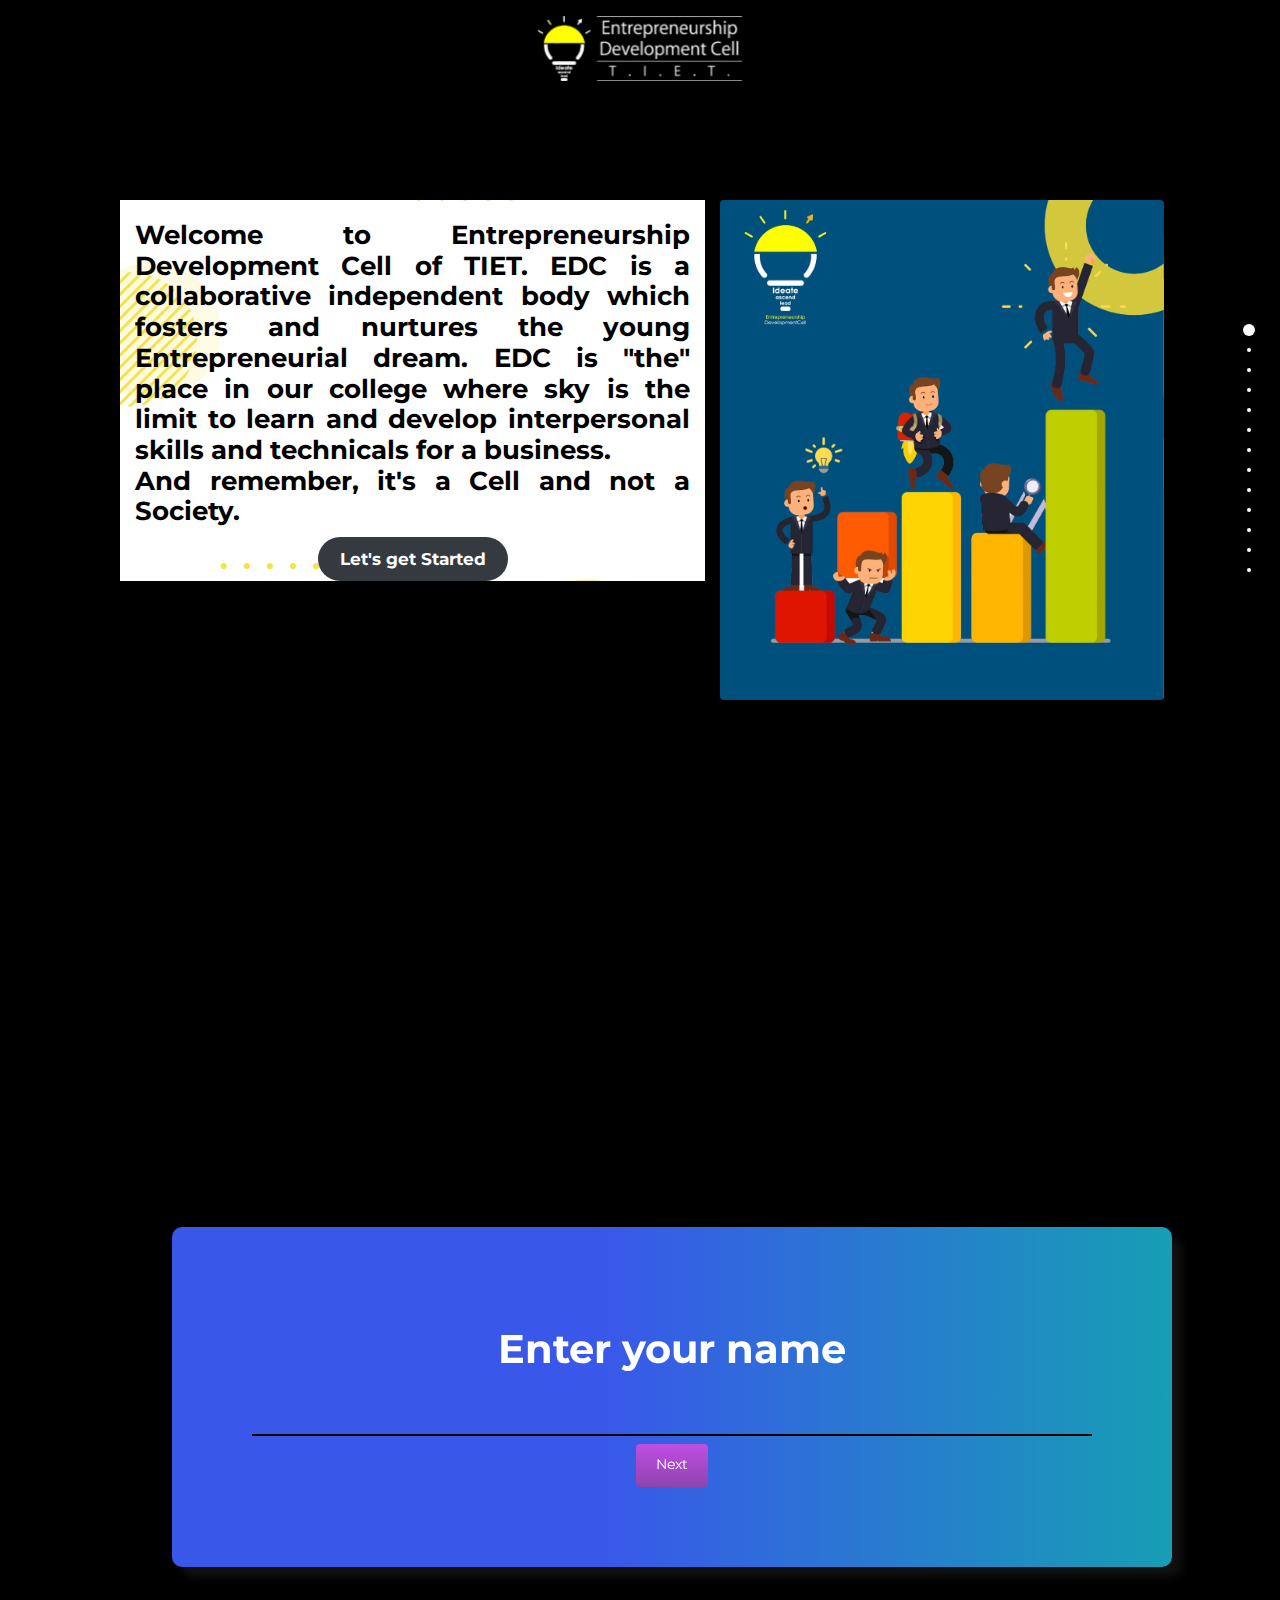
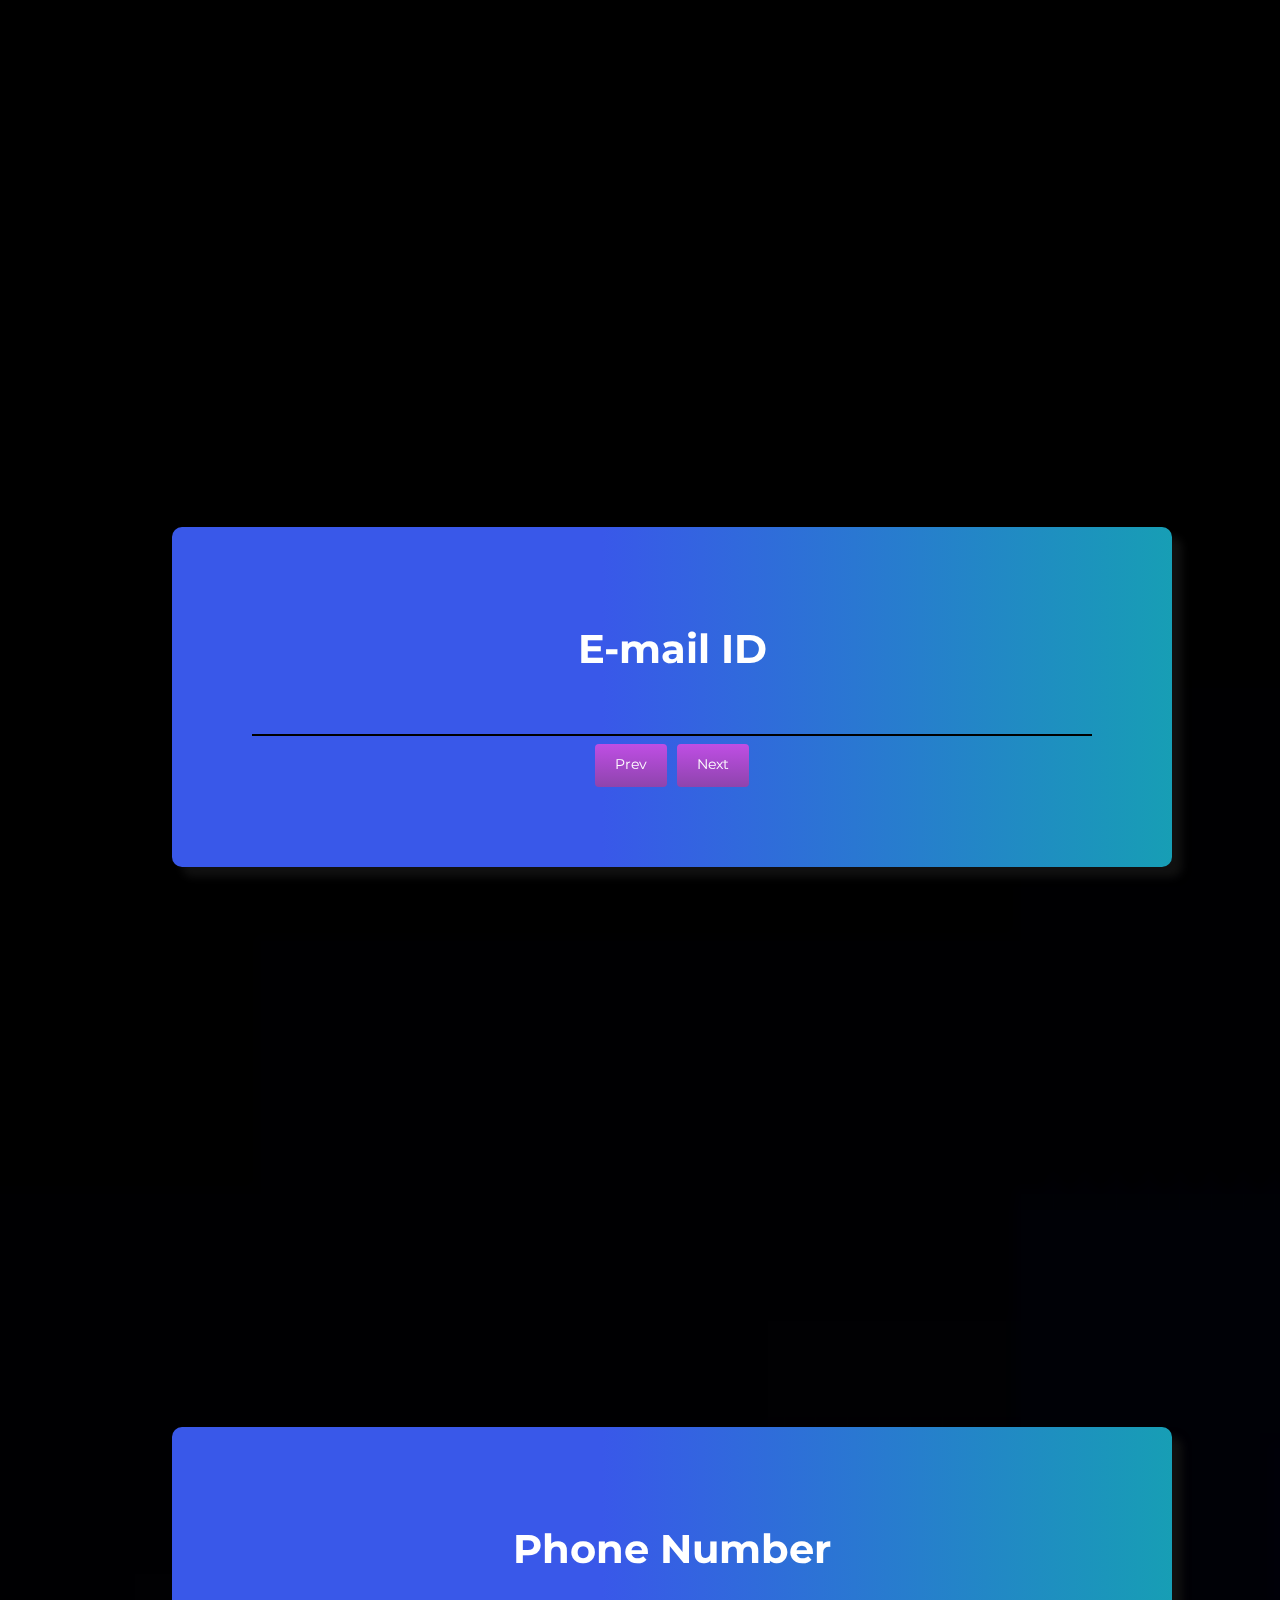
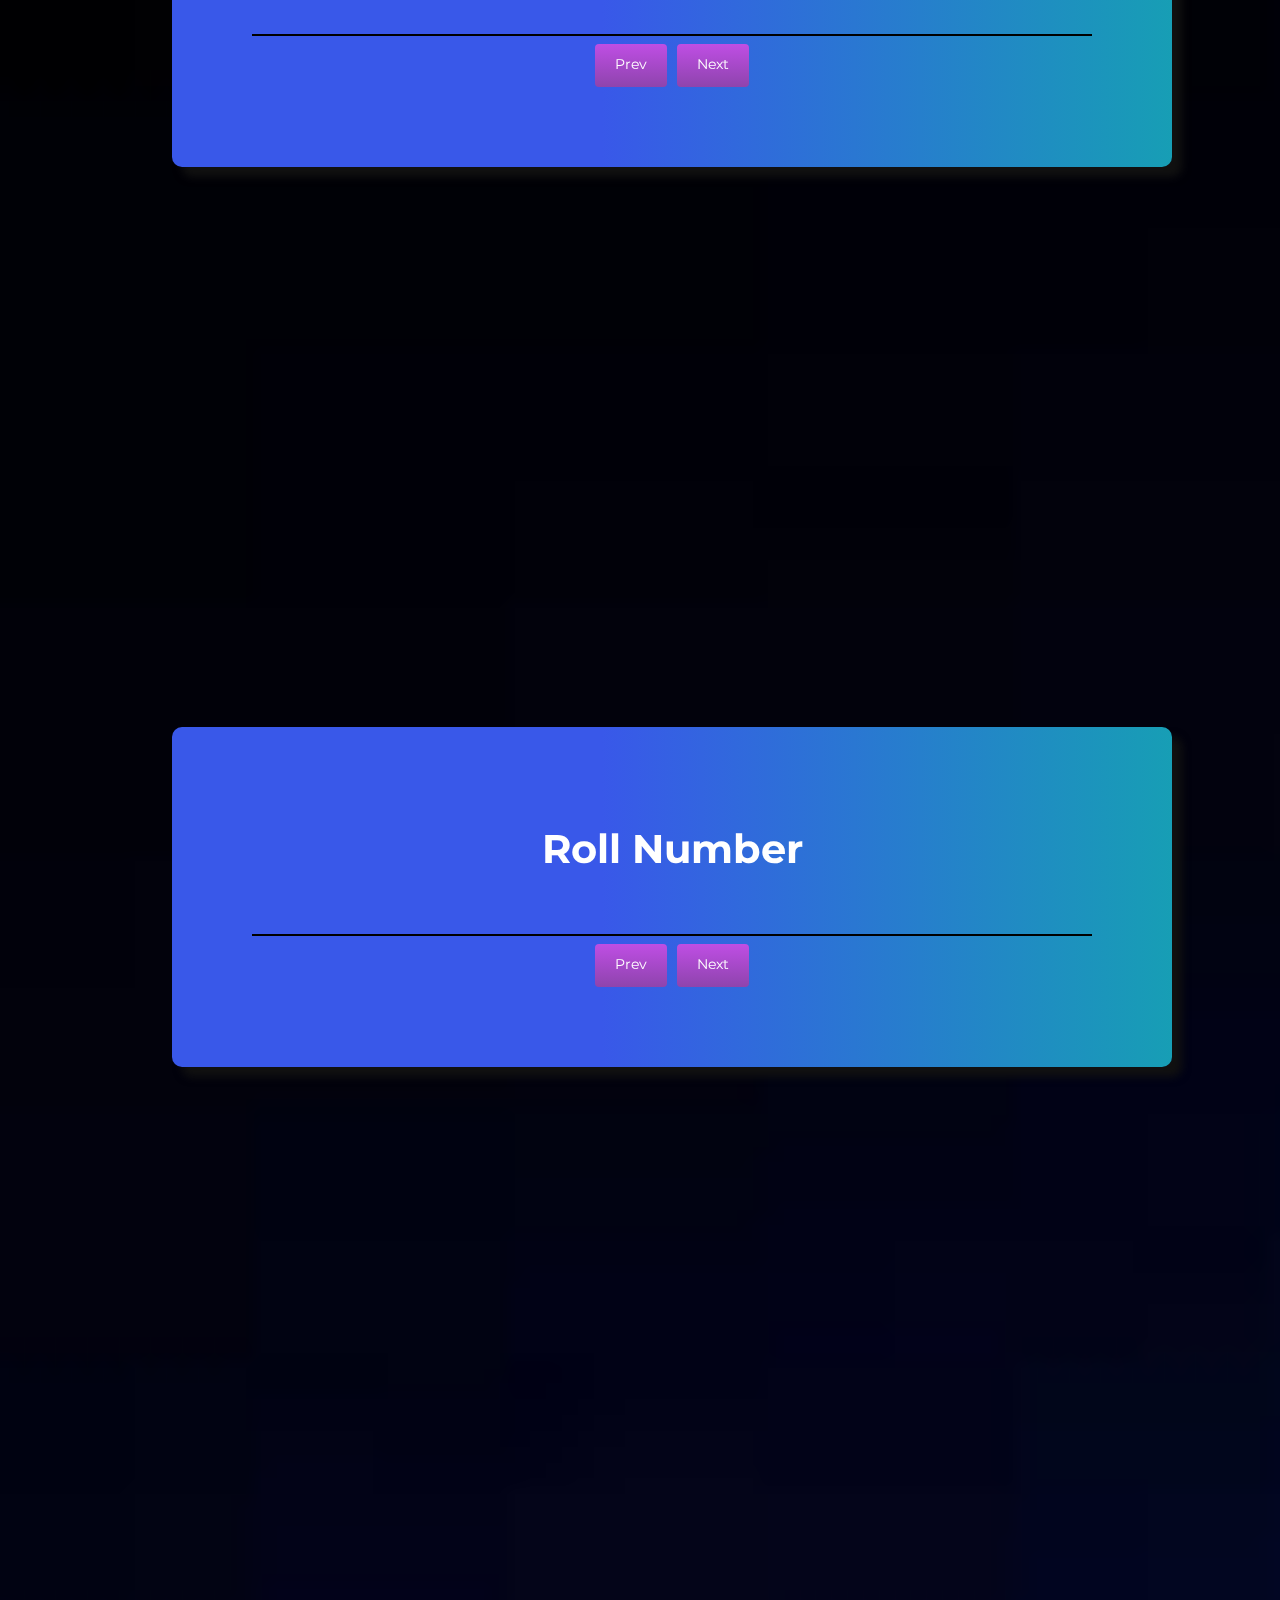
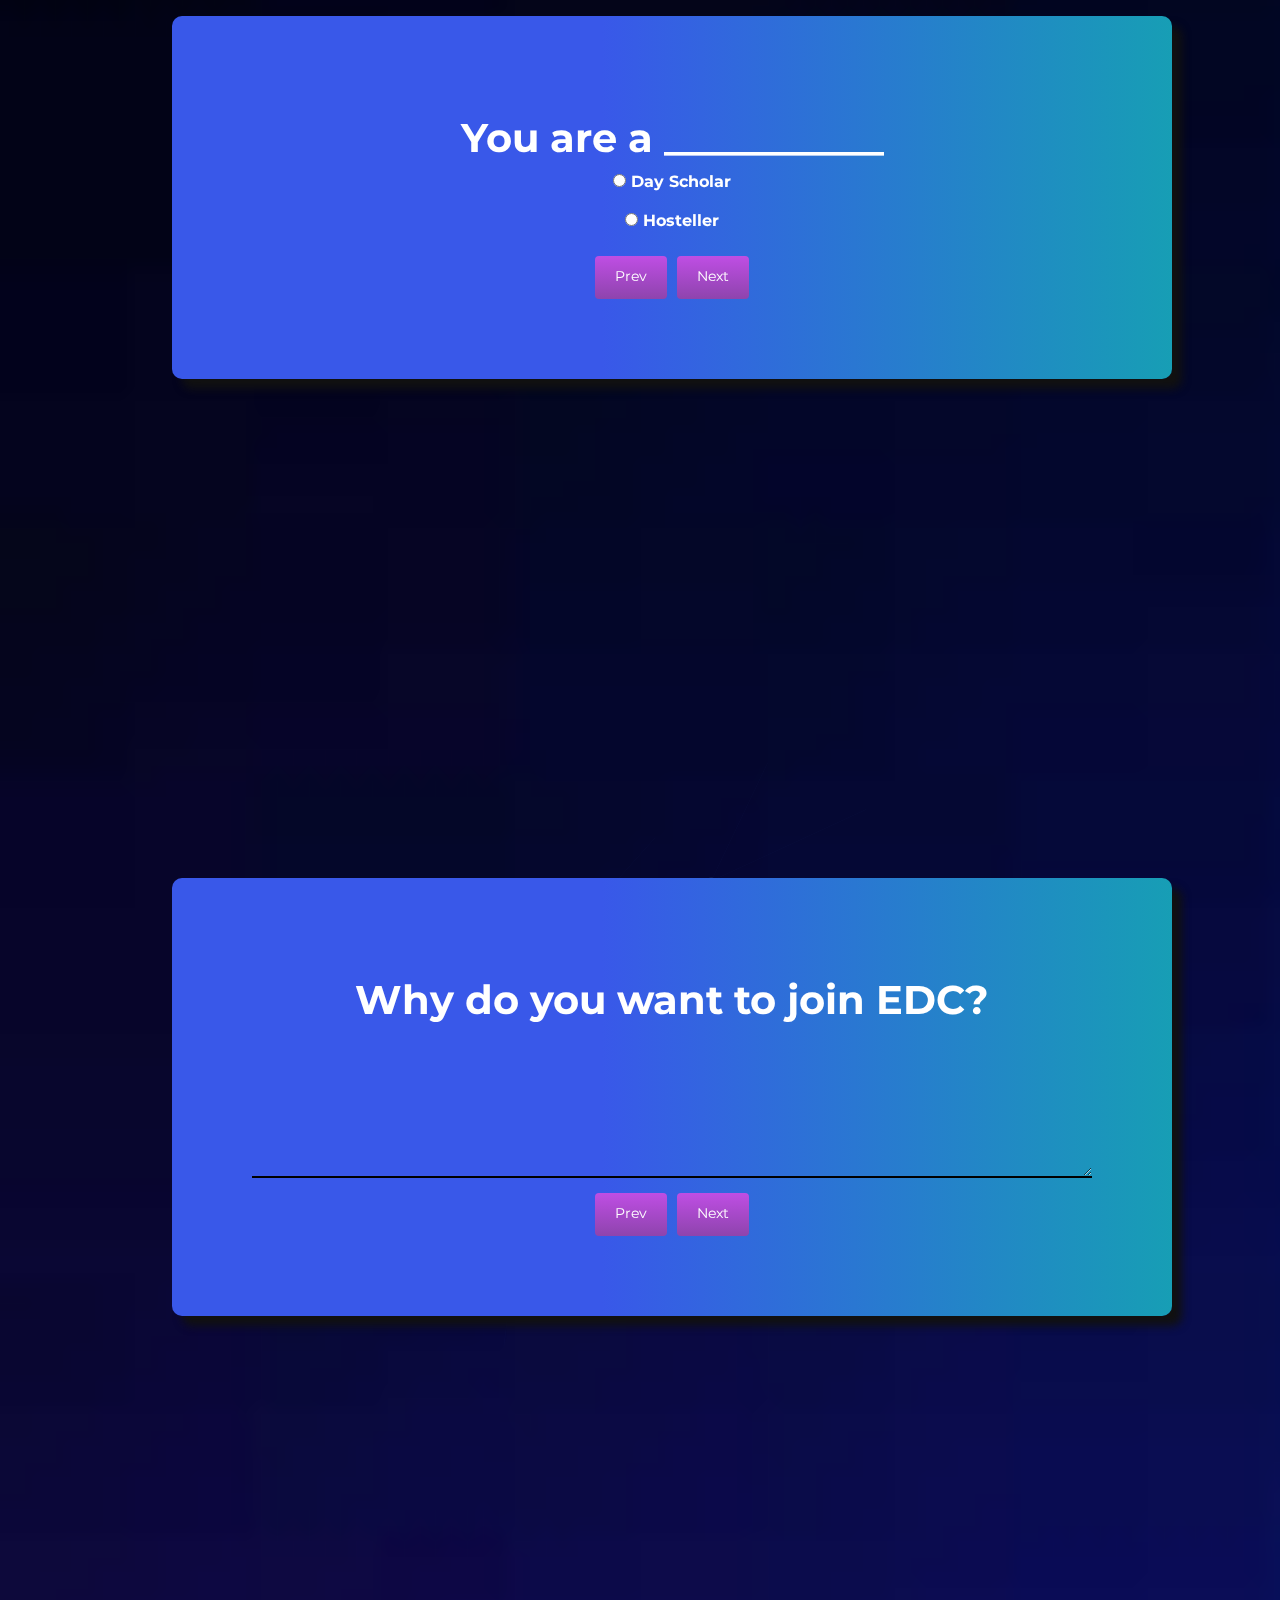
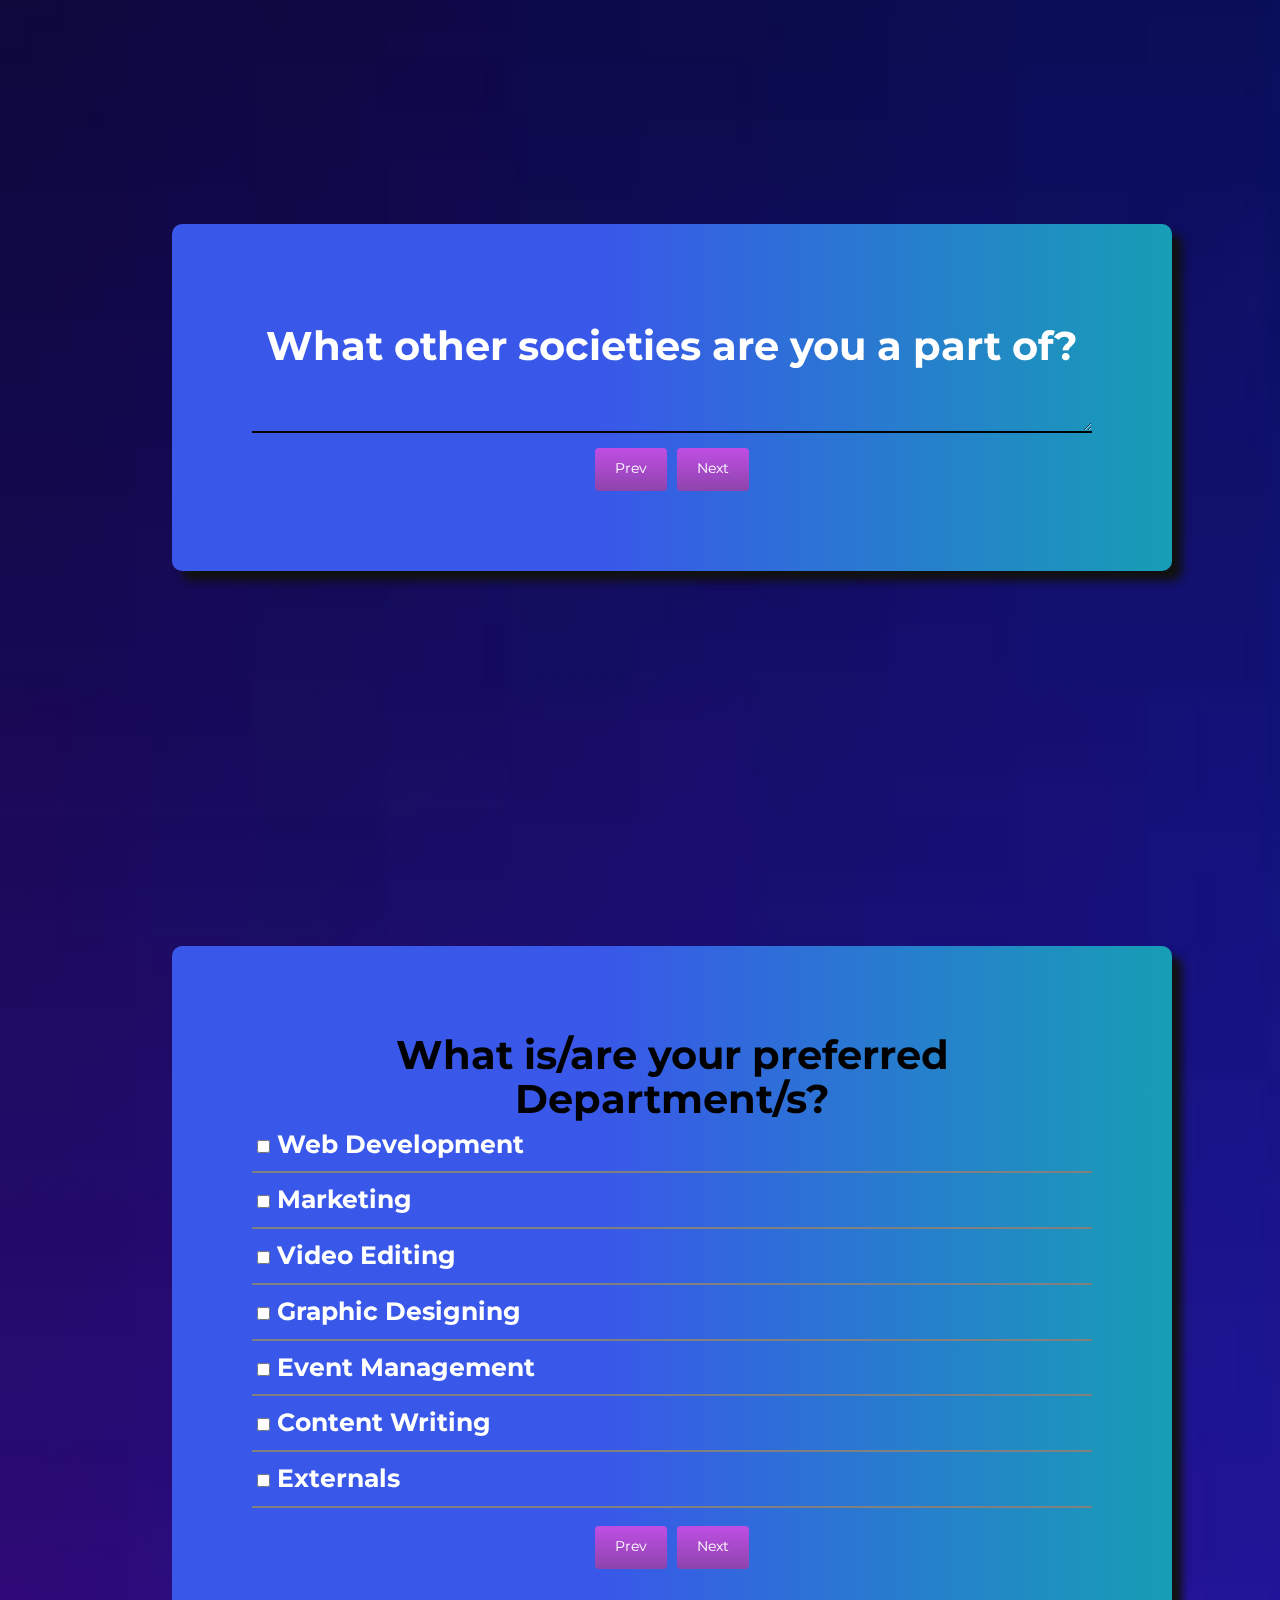
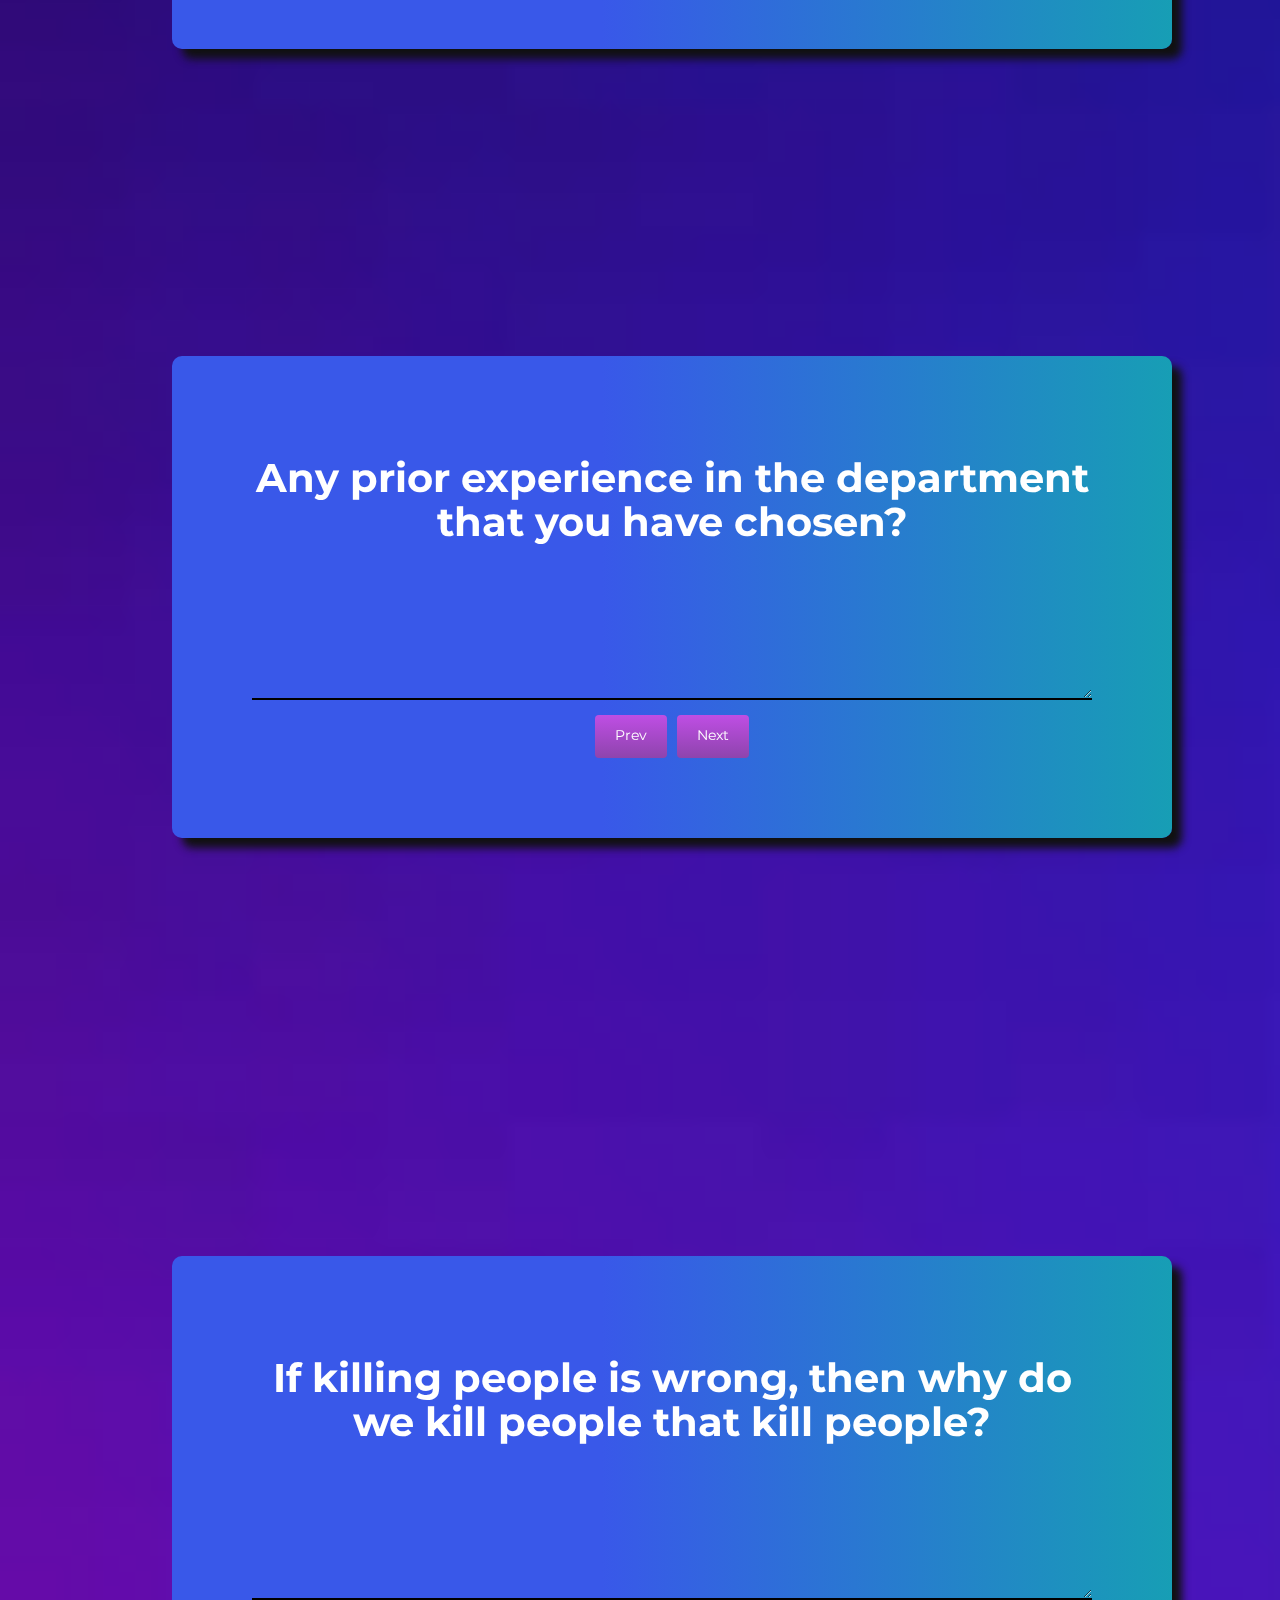
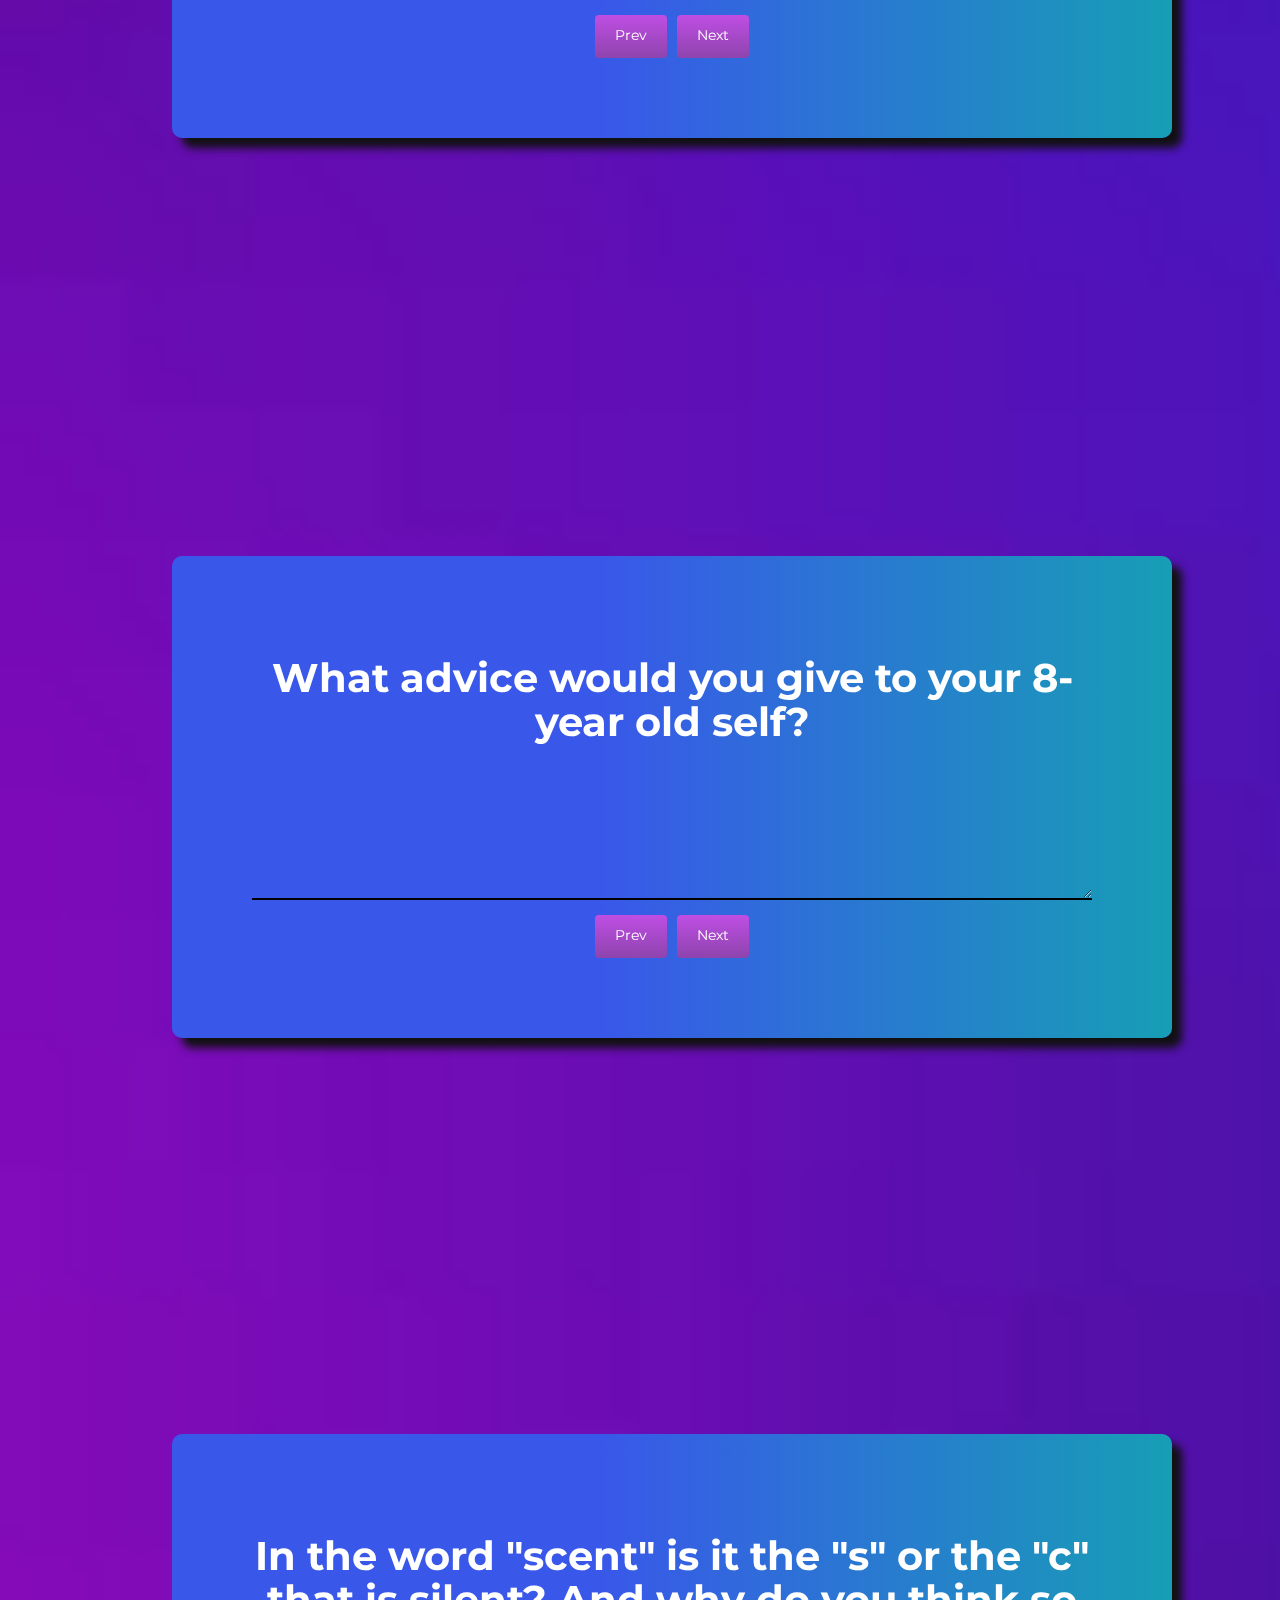
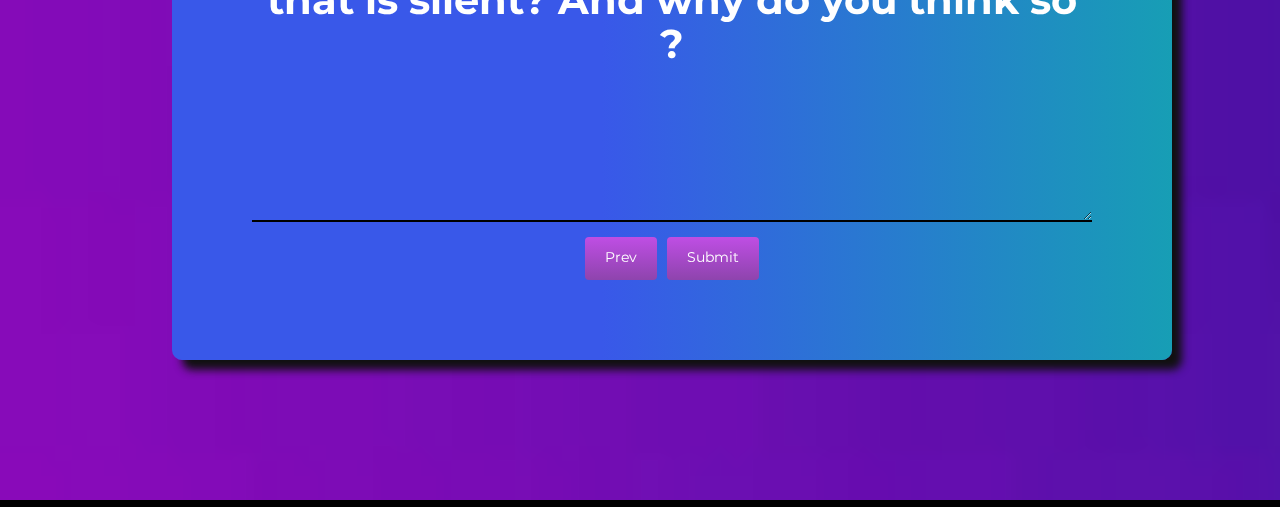
==== commit 09260e86: "media query shiftd to bottom" ====
--- a/index.html
+++ b/index.html
@@ -28,29 +28,8 @@
 	<style type="text/css">
 		@charset "UTF-8";
 
-		[ng\:cloak],
-		[ng-cloak],
-		[data-ng-cloak],
-		[x-ng-cloak],
-		.ng-cloak,
-		.x-ng-cloak,
-		.ng-hide {
-			display: none !important;
-		}
-
-		ng\:form {
-			display: block;
-		}
-
-		.ng-animate-block-transitions {
-			transition: 0s all !important;
-			-webkit-transition: 0s all !important;
-		}
-		
-		@media only screen and (max-width: 652px) {
-			body {
-				width: fit-content;
-			}
+		* {
+			font-family: 'Montserrat', sans-serif !important;
 		}
 		
 		.fixedlogos {
@@ -72,6 +51,7 @@
 			transition: all 300ms ease-in;
 			transform: scale(1);   
 		}
+
 		.cardanimation:hover {
 			background: linear-gradient(to left, rgb(108, 193, 233) 50%, rgb(52, 87, 245) 50%);
 			background-size: 200% 100%;
@@ -90,12 +70,6 @@
 			transform: scale(1.05);
 		}
 
-		@media only screen and (max-width: 991px) {
-			.disp-none {
-				display: none;
-			}
-		}
-
 		.myButton {
 			background-color: rgb(52, 58, 64);
 			border-radius: 28px;
@@ -119,21 +93,7 @@
 			font-size: 1.6em;
 			line-height: 1.2em;
 		}
-
-		@media only screen and (max-width: 480px) {
-			h3 {
-				font-size: 1.2em;
-				line-height: 1.1em;
-			}
-		}
-
-		@media only screen and (max-width: 340px) {
-			h3 {
-				font-size: 1em;
-				line-height: 1em;
-			}
-		}
-
+		
 		.bg-img {
 			background-repeat: no-repeat;
 			-webkit-background-size: cover;
@@ -143,10 +103,6 @@
 			background-position: center center;
 		}
 
-		* {
-			font-family: 'Montserrat', sans-serif !important;
-		}
-
 		.logo_less {
 			justify-content: center;
 			width: 100%;
@@ -177,18 +133,6 @@
 
 		.logo {
 			height: 150px;
-		}
-
-		.logo1 {}
-
-		@media only screen and (max-width: 1400px) {
-			.fixedlogos {
-				display: none;
-			}
-
-			.logo_less {
-				display: block;
-			}
 		}
 
 		.sub_btn {
@@ -277,6 +221,49 @@
 			color: yellow !important;
 		}
 		
+		@media(min-width: 991px){
+			.container {
+				margin-left: 120px;
+				/* padding-left: 60px; */
+			}
+		}
+
+		@media only screen and (max-width: 1400px) {
+			.fixedlogos {
+				display: none;
+			}
+
+			.logo_less {
+				display: block;
+			}
+		}
+
+		@media only screen and (max-width: 991px) {
+			.disp-none {
+				display: none;
+			}
+		}
+
+		@media only screen and (max-width: 652px) {
+			body {
+				width: fit-content;
+			}
+		}
+		@media only screen and (max-width: 480px) {
+			h3 {
+				font-size: 1.2em;
+				line-height: 1.1em;
+			}
+		}
+
+		@media only screen and (max-width: 340px) {
+			h3 {
+				font-size: 1em;
+				line-height: 1em;
+			}
+		}
+
+
 	</style>
 	
 
@@ -307,7 +294,7 @@
 	<div class="fullpage">
 	<center>			
 		<div id="Landing" class="section">
-			<div class="container" style="height: 100vh; display: flex; justify-content: center; align-items: center; margin-left: 100px; padding-left: 30px;">
+			<div class="container" style="height: 100vh; display: flex; justify-content: center; align-items: center;">
 				<div class="row ">
 					<div class="col-lg-6 col-md-12 col-sm-12 p-5 bg-img rounded"
 						style="background-image: url(images/landing2.jpeg);max-width: 600px; max-height: 500px; z-index:999">
@@ -325,7 +312,7 @@
 						</div>
 					</div>
 					<div class="col-lg-6 col-md-12 col-sm-12 p-0 rounded-2 disp-none">
-						<img src="images/landing1.jpeg" style="max-width: 600px; max-height: 500px; margin-right: 120px;  border-radius: 4px !important;" />
+						<img src="images/landing1.jpeg" style="max-width: 600px; max-height: 500px; margin-right: 125px;  border-radius: 4px !important;" />
 					</div>
 				</div>
 			</div>
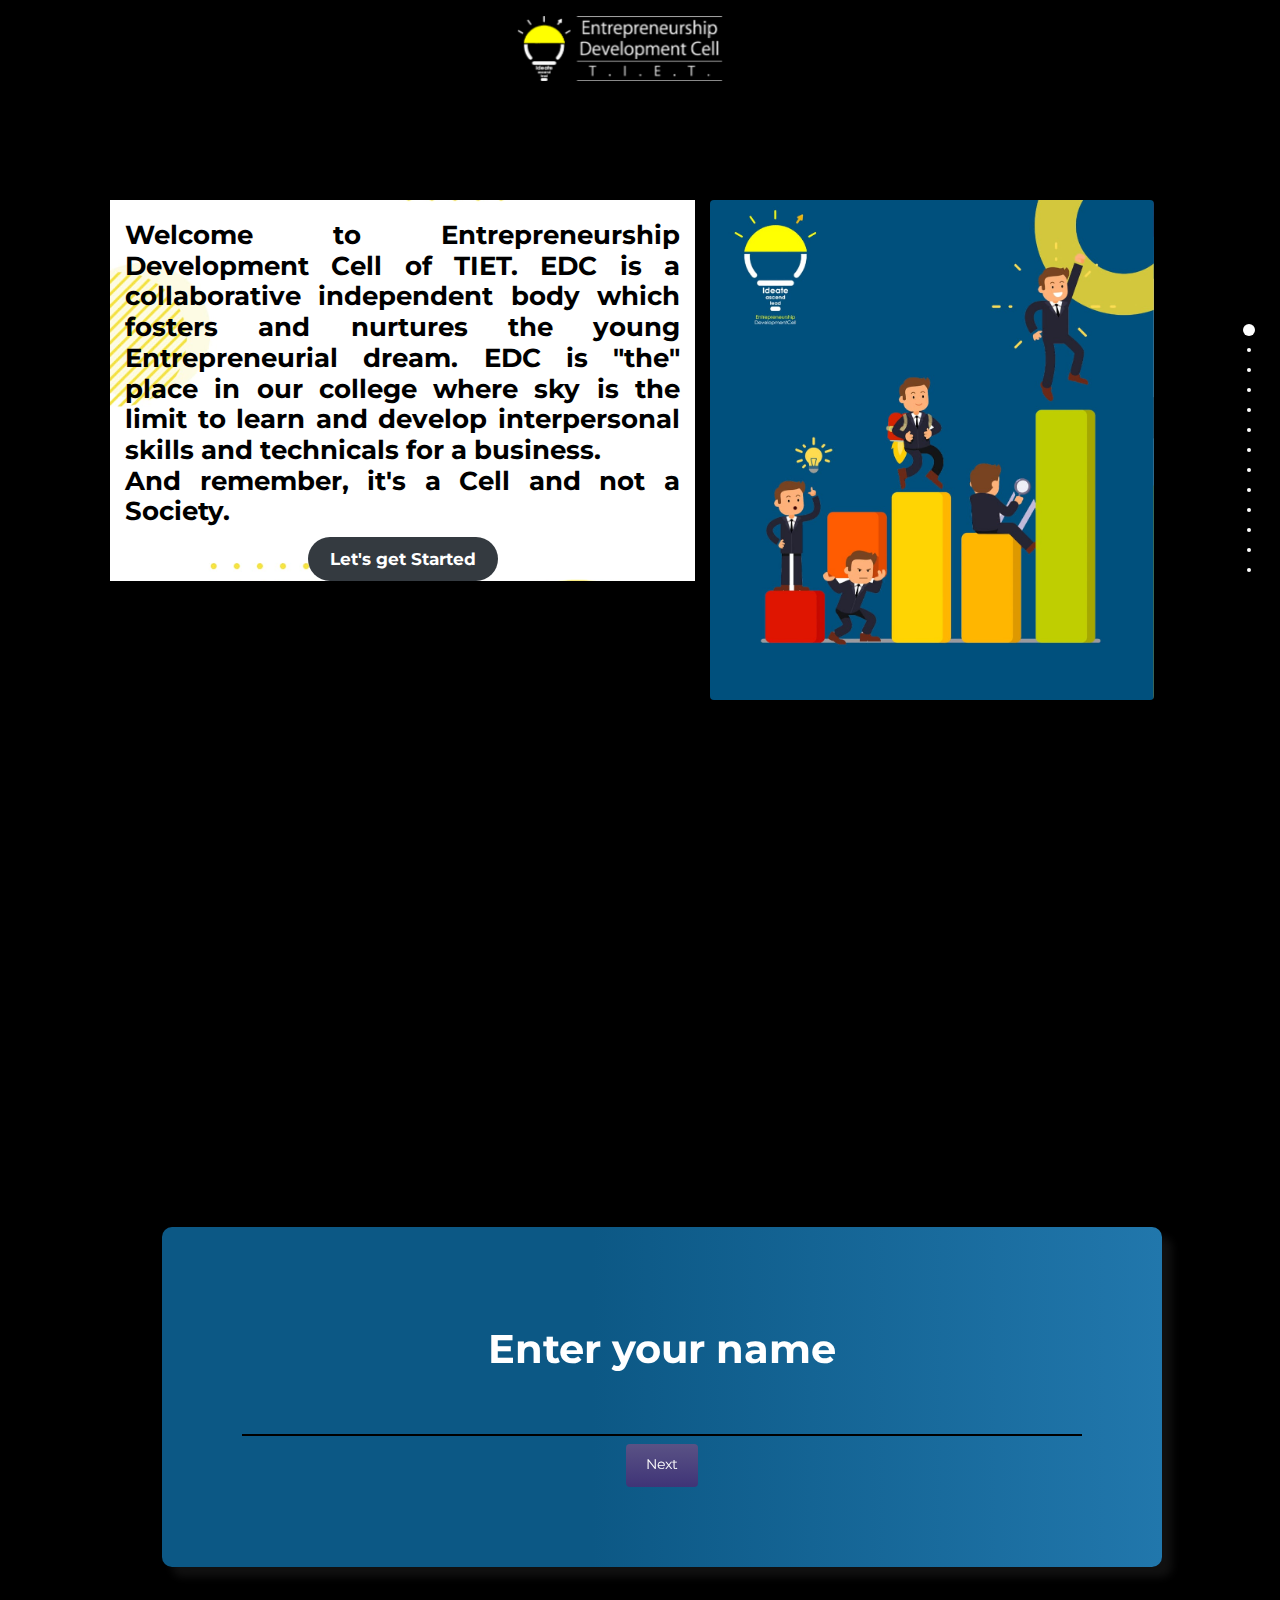
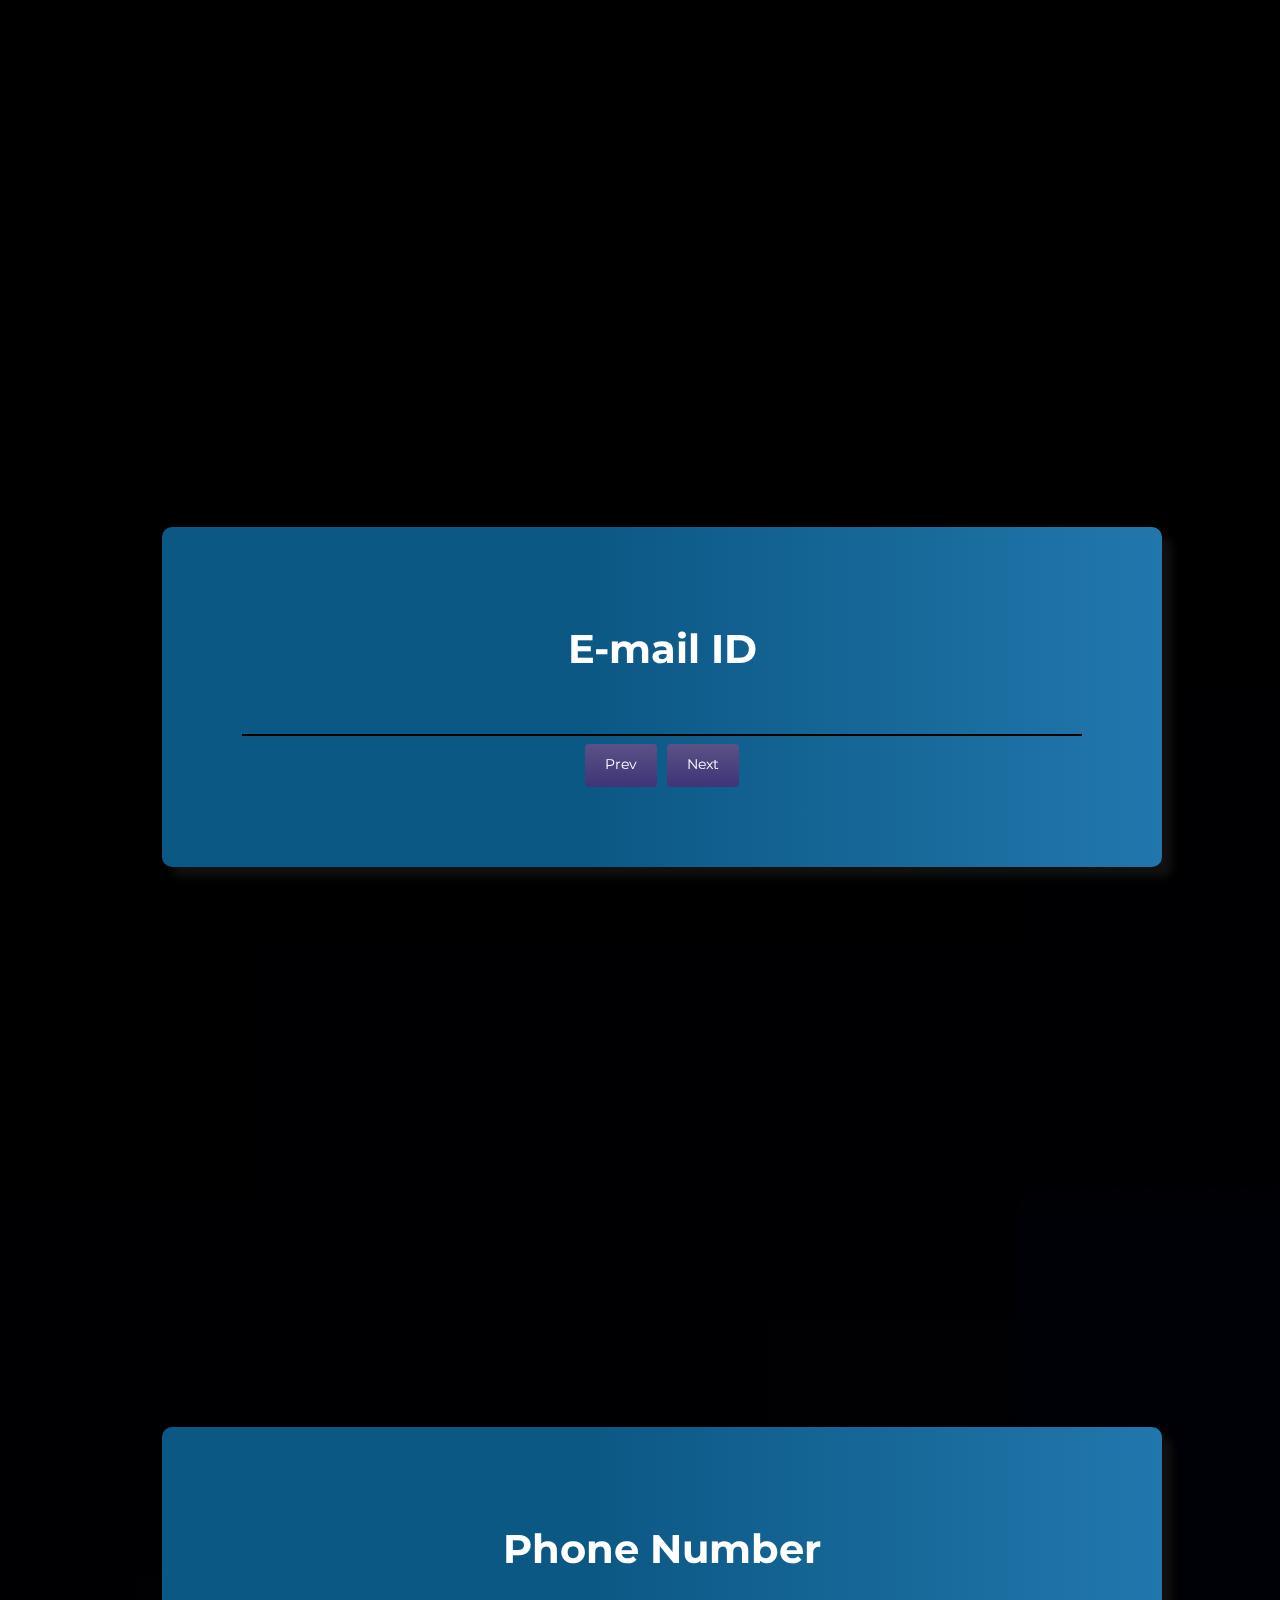
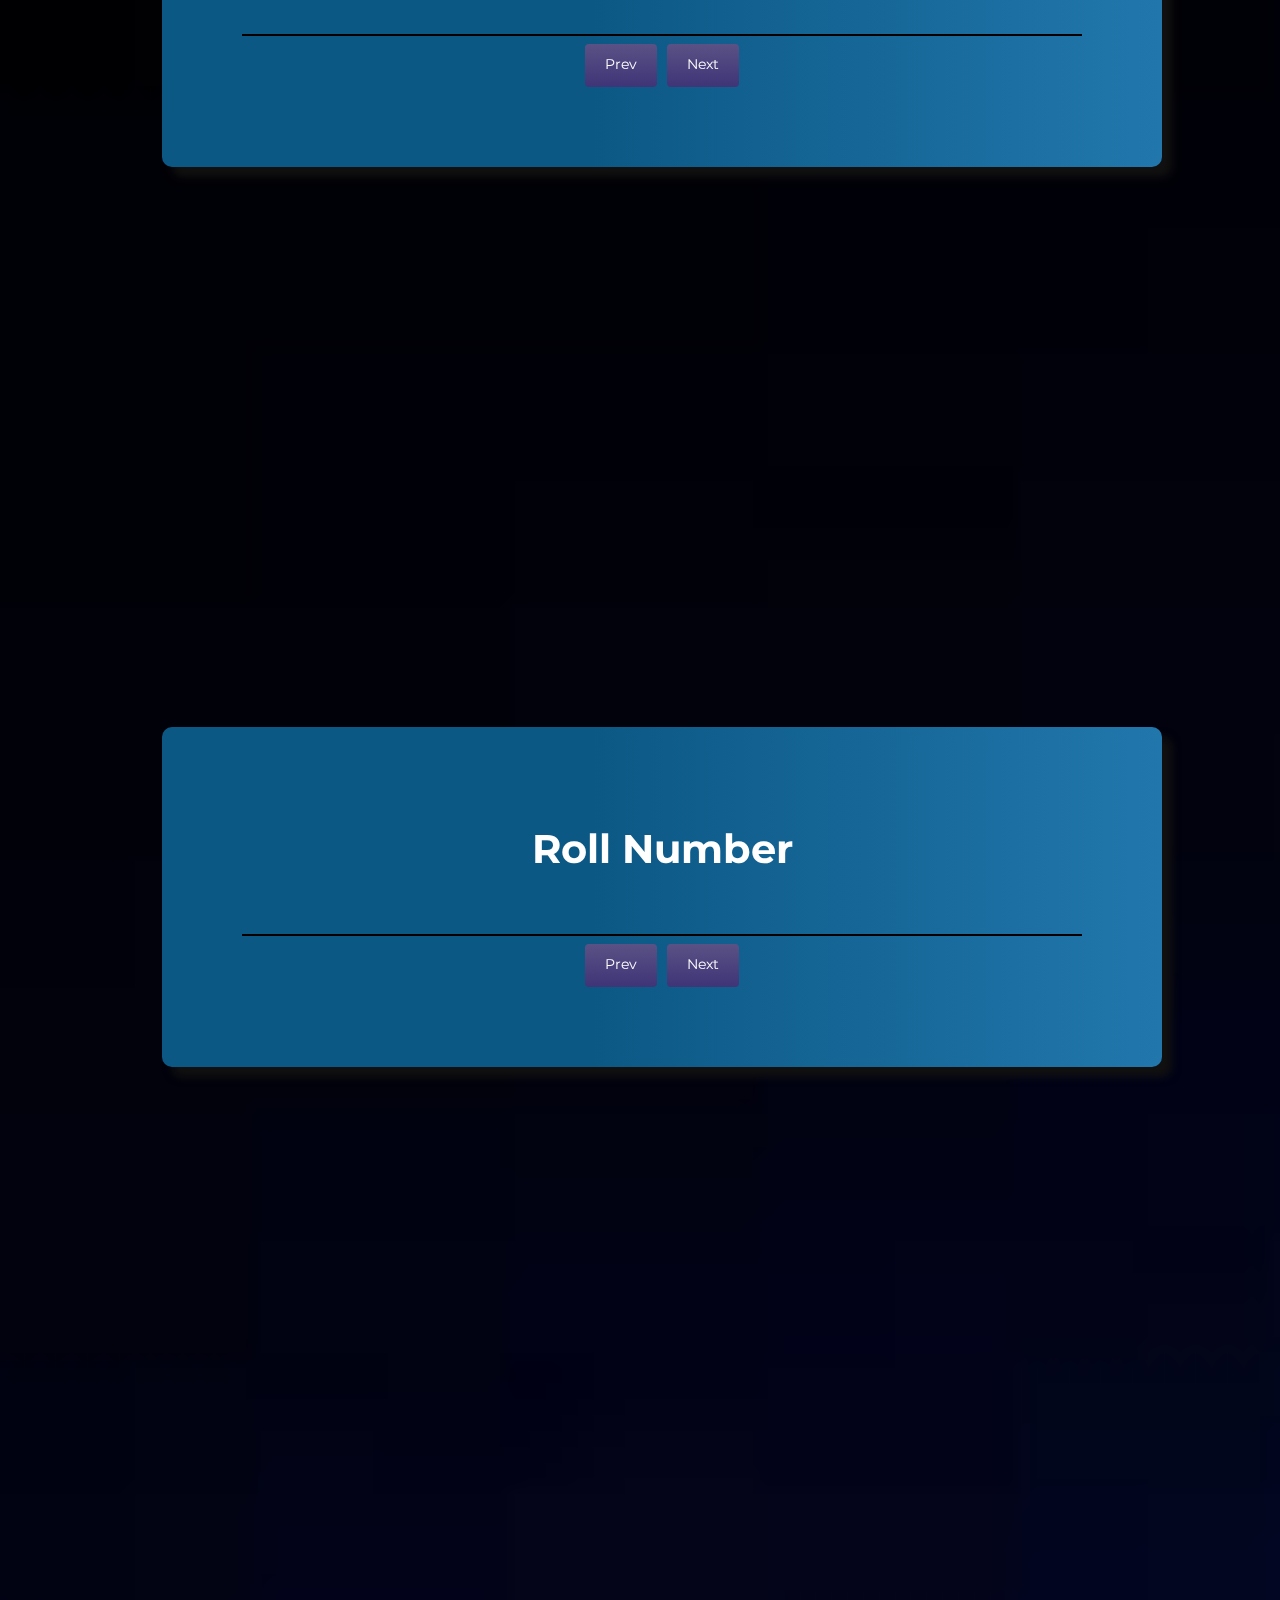
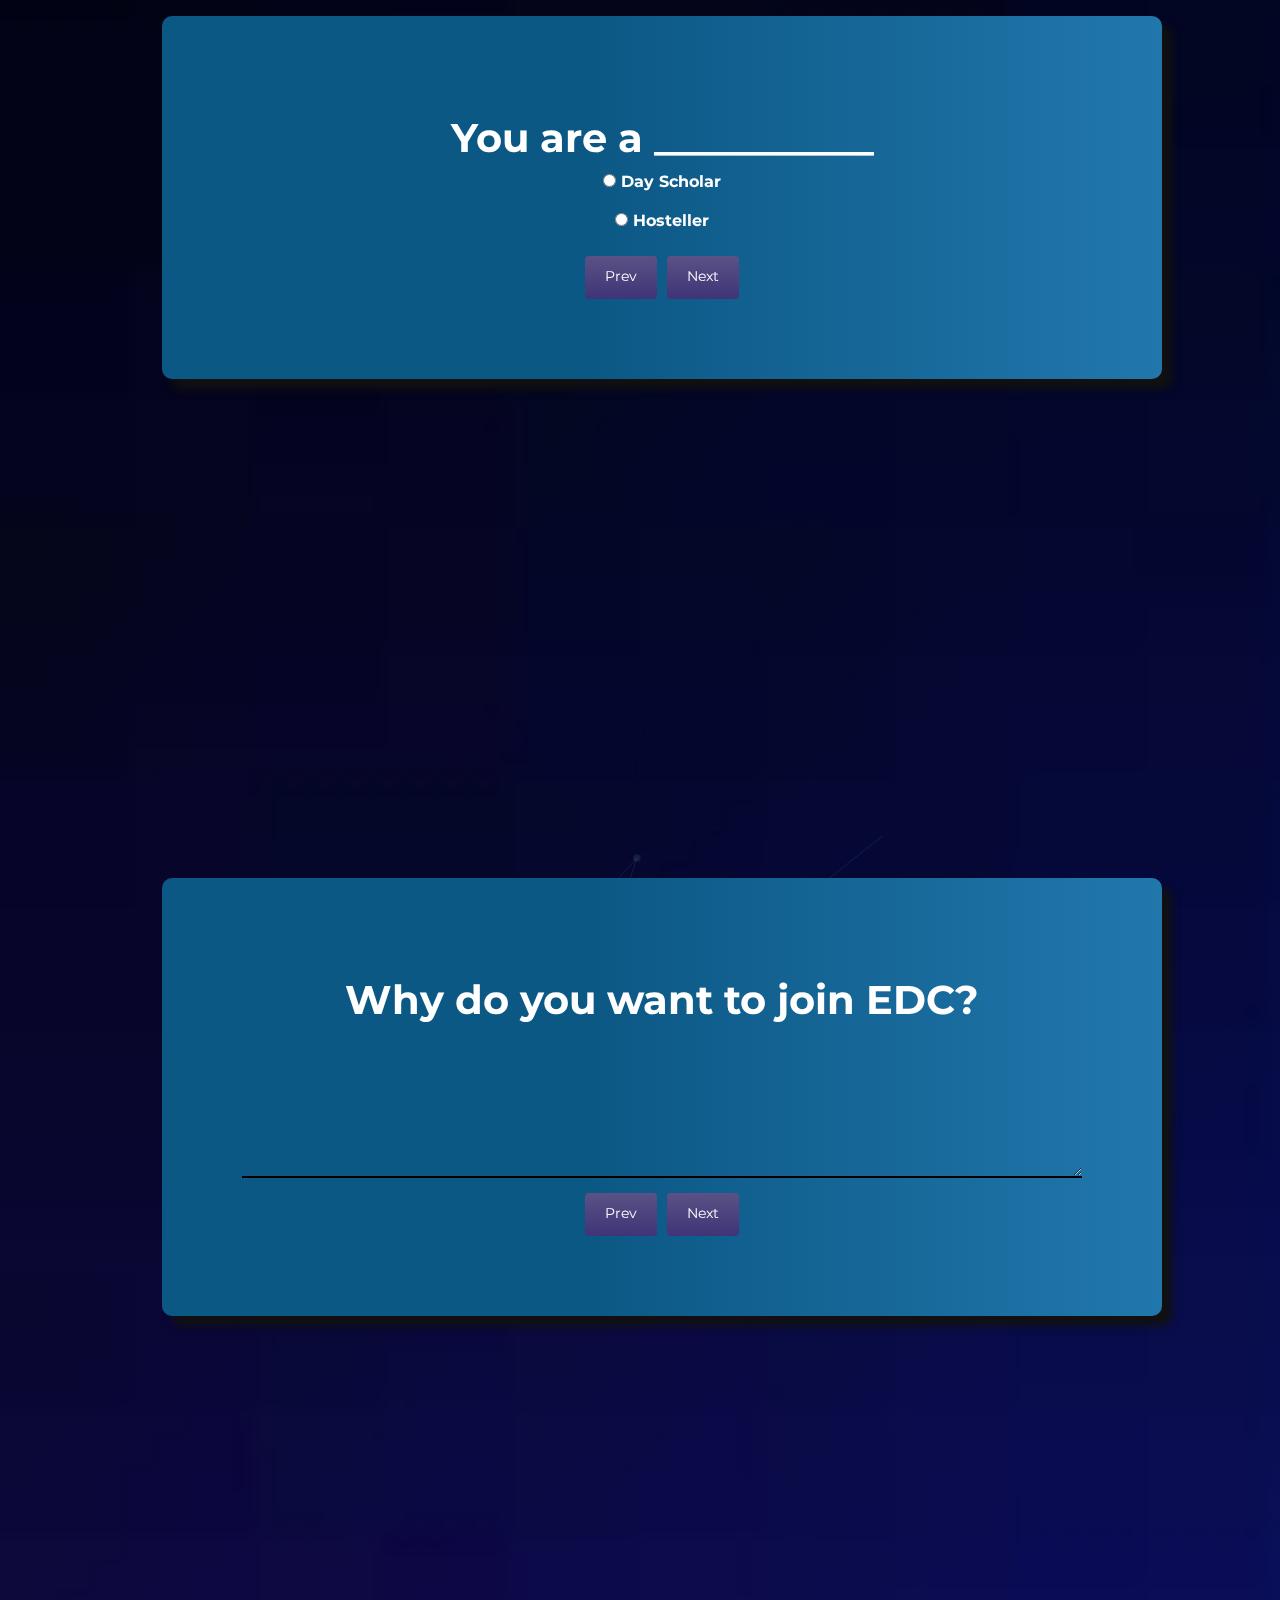
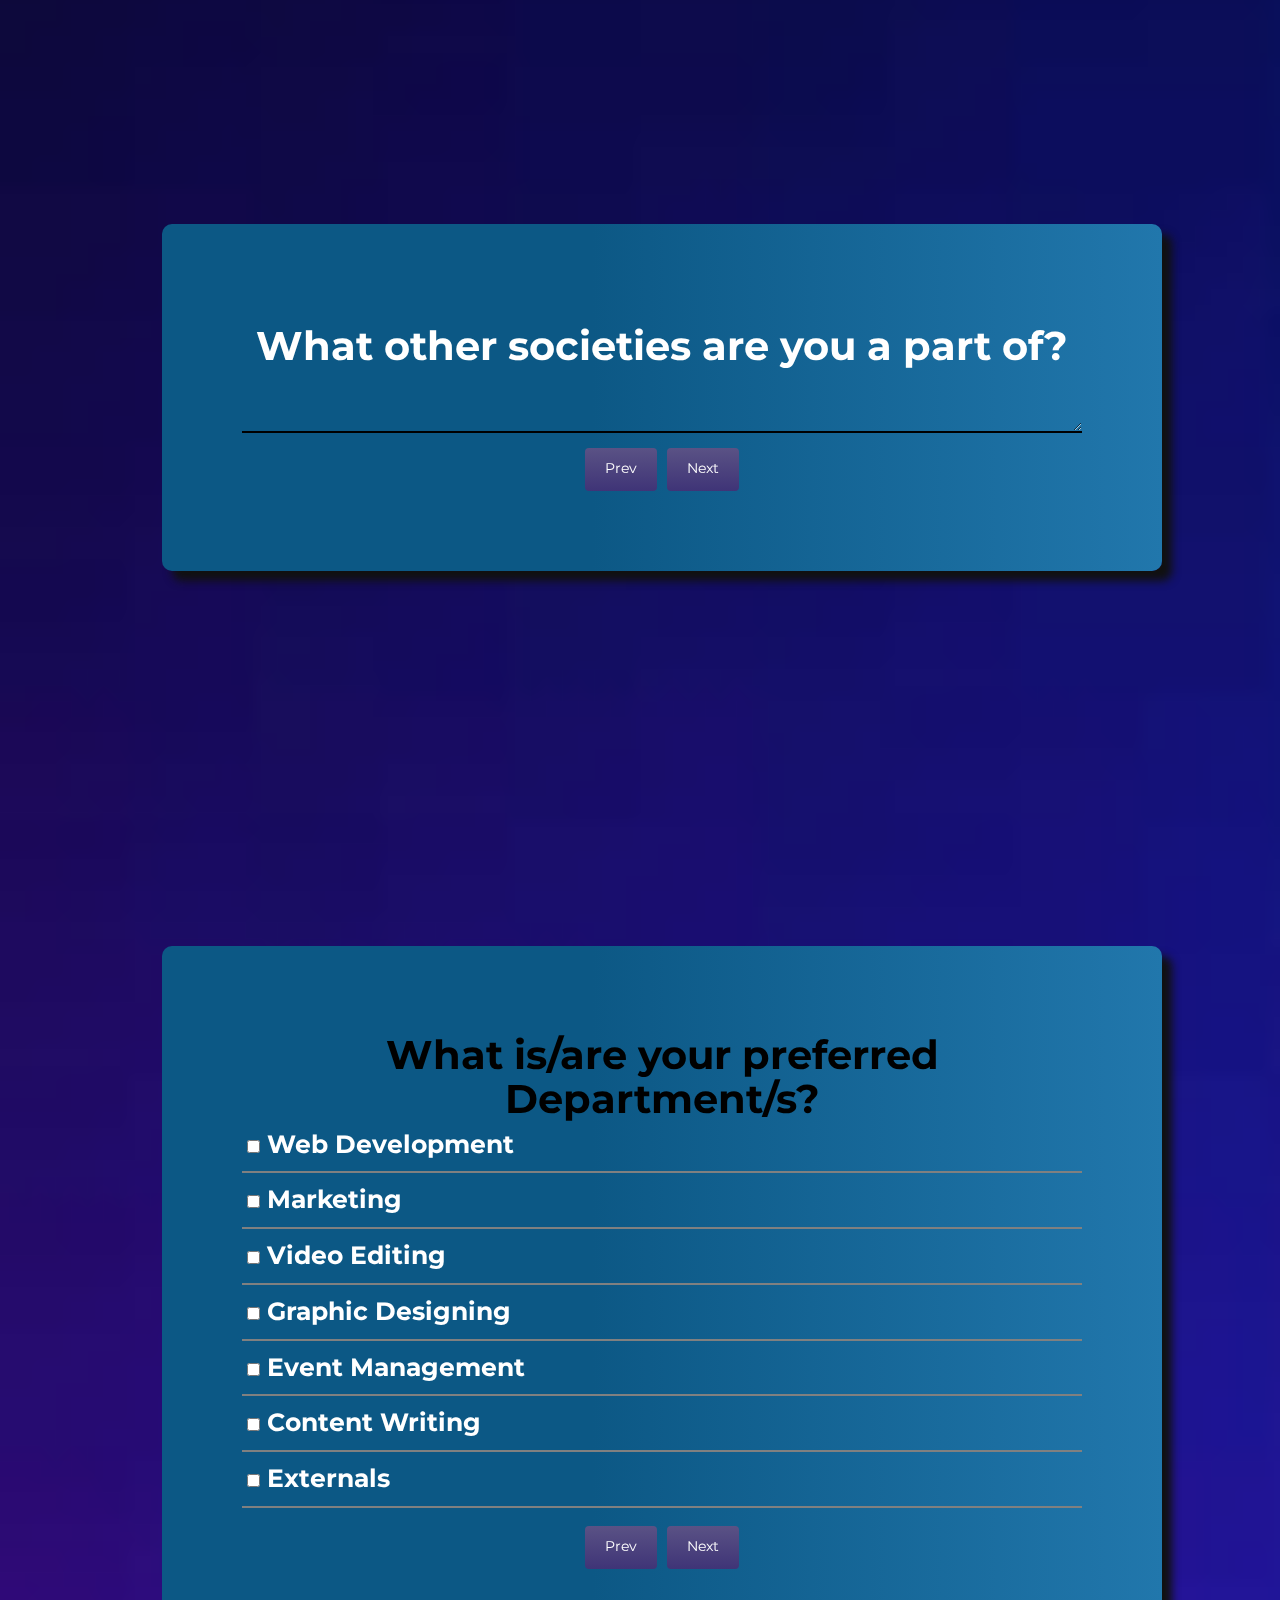
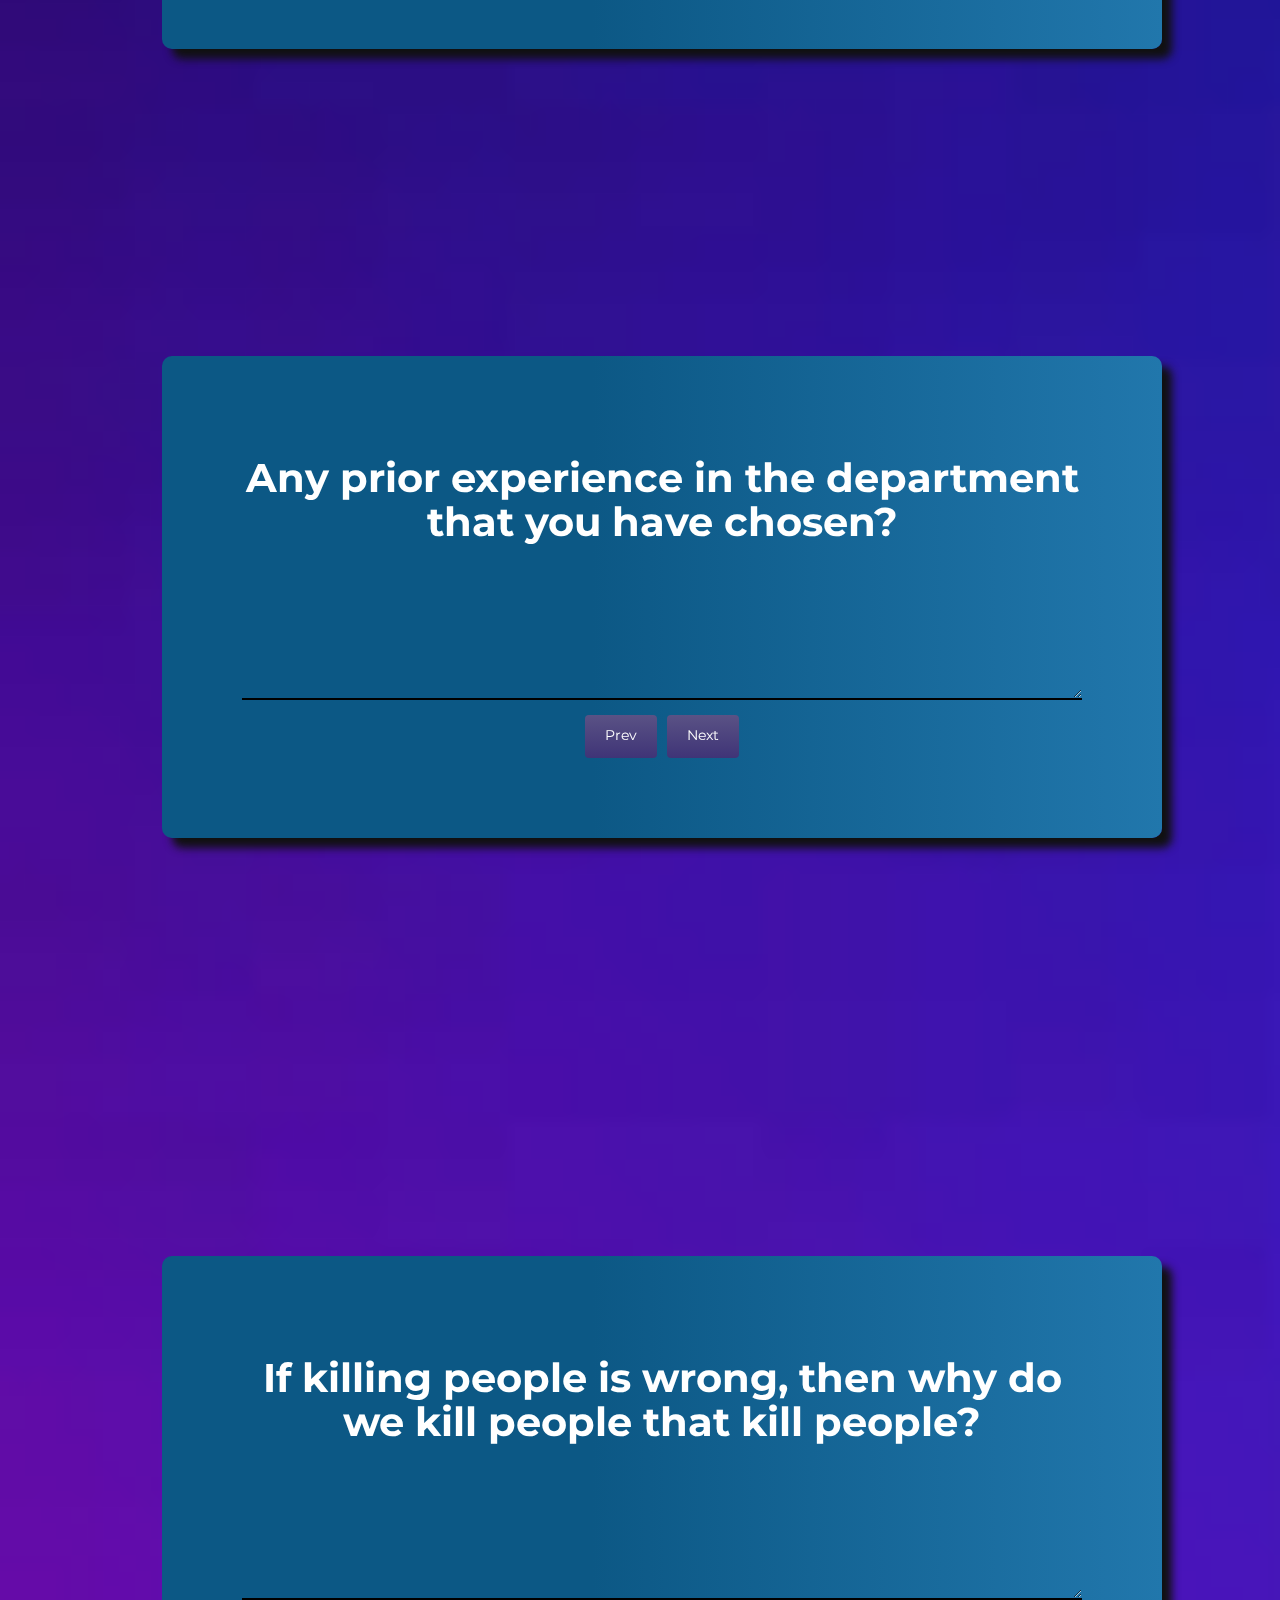
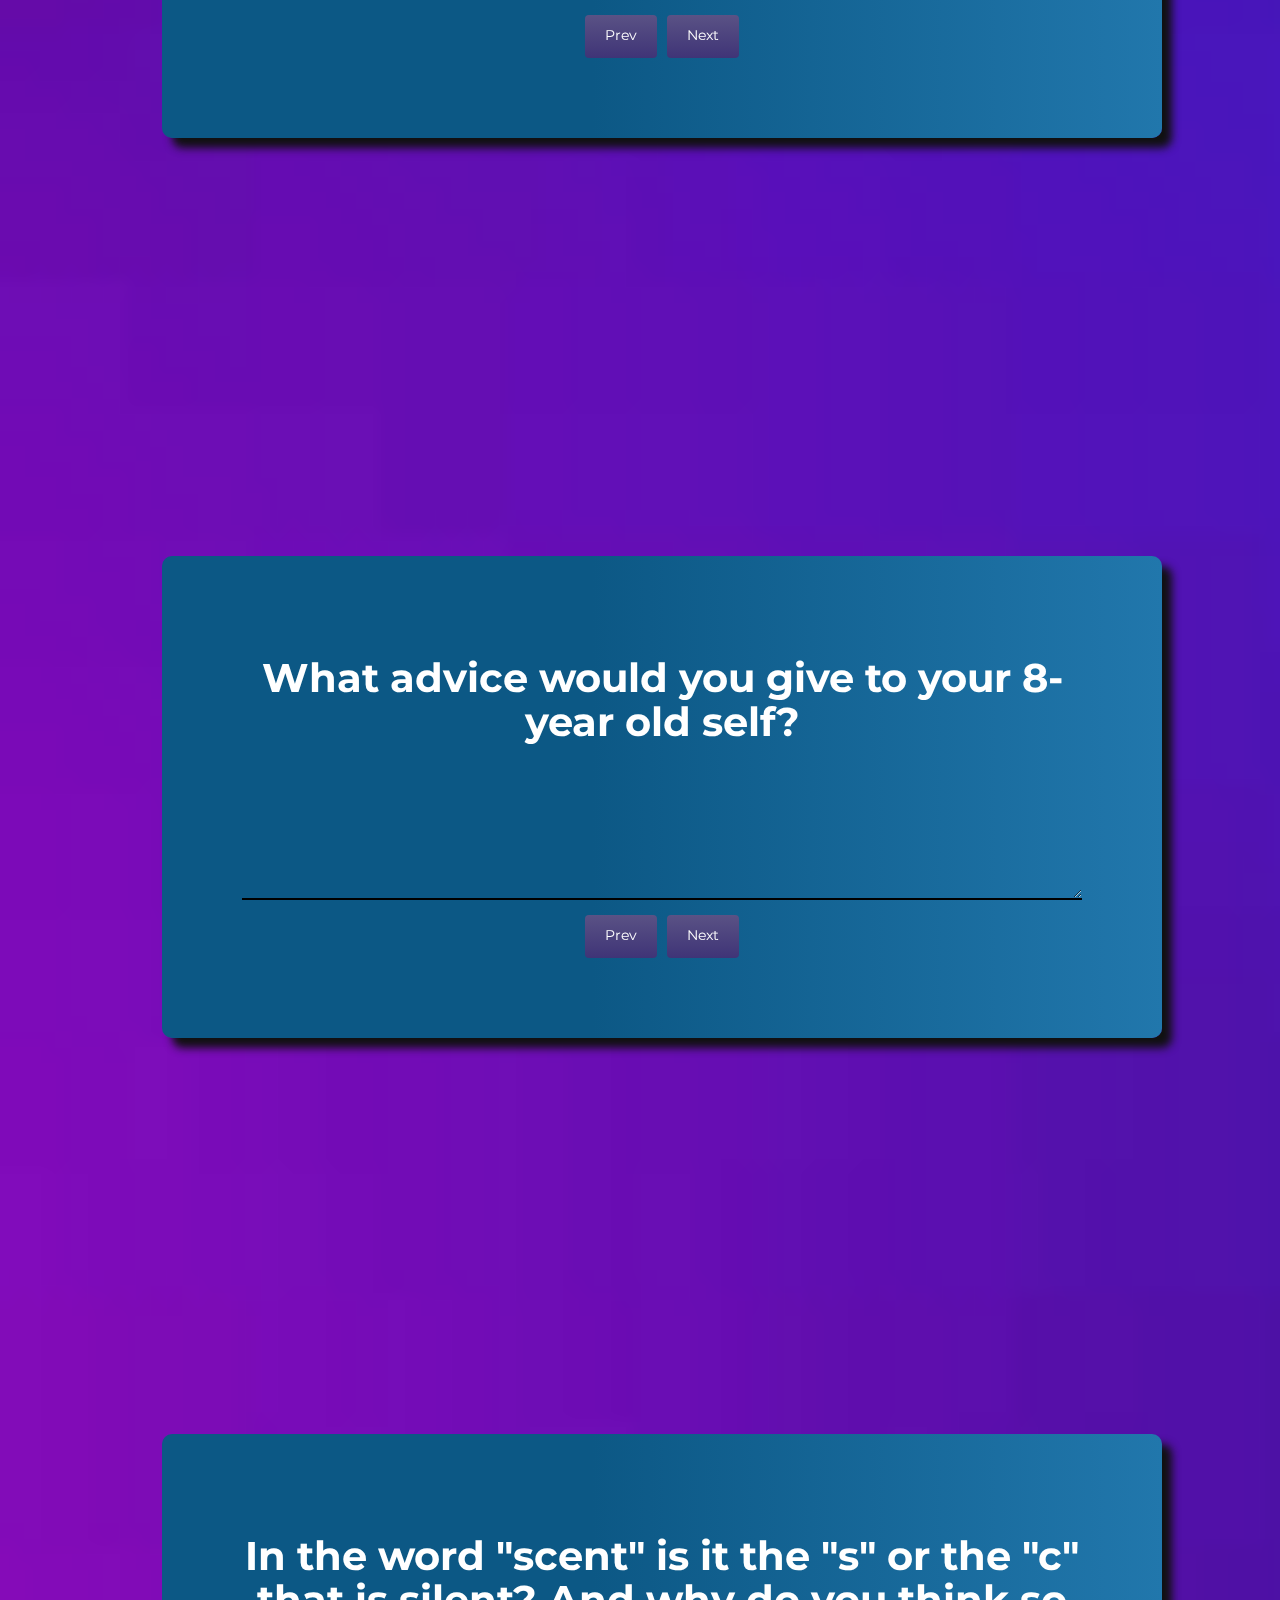
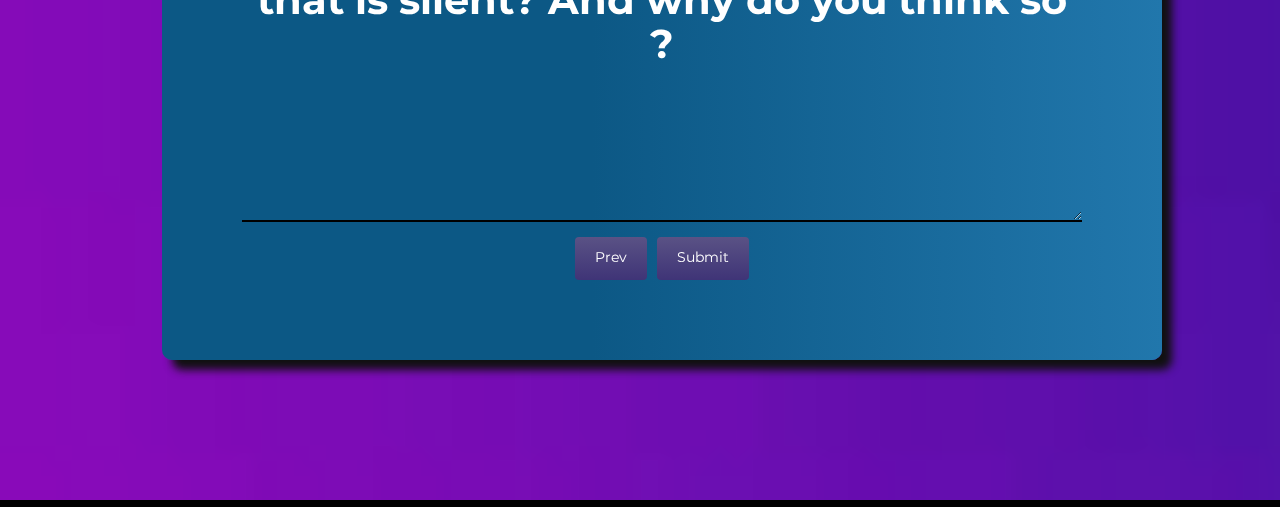
==== commit f4042dfa: "colour scheme" ====
--- a/index.html
+++ b/index.html
@@ -53,13 +53,15 @@
 		}
 
 		.cardanimation:hover {
-			background: linear-gradient(to left, rgb(108, 193, 233) 50%, rgb(52, 87, 245) 50%);
+			 background: #0095d9;
+background: linear-gradient(90deg,#01479a  43%, #0095d9 100%); 
 			background-size: 200% 100%;
 			background-position: right bottom;
 			transition: all .5s ease-out;
 			transition: all 1s ease-in;
 			box-shadow: 0px 0px 150px #000000;
 			z-index: 2;
+			@media(min-width: 991px){
 			-webkit-transition: all 300ms ease-in-out;
 			-webkit-transform: scale(1.05);
 			-ms-transition: all 300ms ease-in-out;
@@ -69,6 +71,7 @@
 			transition: all 300ms ease-in-out;
 			transform: scale(1.05);
 		}
+	}
 
 		.myButton {
 			background-color: rgb(52, 58, 64);
@@ -145,10 +148,10 @@
 		}
 
 		.btn-primary {
-			background: rgb(191, 78, 228) !important;
-			background: linear-gradient(180deg, rgba(191, 78, 228, 1) 0%, rgba(142, 68, 173, 1) 100%) !important;
+			background: rgb(74, 65, 117) !important;
+			background: linear-gradient(180deg, rgb(90, 82, 133) 0%, rgb(63, 52, 119) 100%) !important;
 			color: #fff !important;
-			border-color: #8e44ad !important;
+			border-color: rgb(74, 65, 117) !important;
 			outline: none !important;
 		}
 
@@ -220,7 +223,21 @@
 		.department:hover{
 			color: yellow !important;
 		}
-		
+@media(min-width: 991px){
+		.fullpage::-webkit-scrollbar{
+        display: none;
+		}
+		.fullpage{
+        overflow-x: hidden;
+		}
+		
+			body{
+			overflow-x: hidden;
+			margin-left: -20px;
+		}
+
+		}
+	    
 		@media(min-width: 991px){
 			.container {
 				margin-left: 120px;
--- a/css/card.css
+++ b/css/card.css
@@ -1,5 +1,5 @@
-.card {    background: rgb(57,88,233);
-background: linear-gradient(90deg, rgba(57,88,233,1) 43%, rgba(23,158,181,1) 100%); 
+.card {    background: 	#00507d;
+background: linear-gradient(90deg, 	#0c5885 43%, 	#2177ac 100%); 
   box-shadow:10px 10px 8px #111111;
   width:1200px;
   border-radius: 10px;
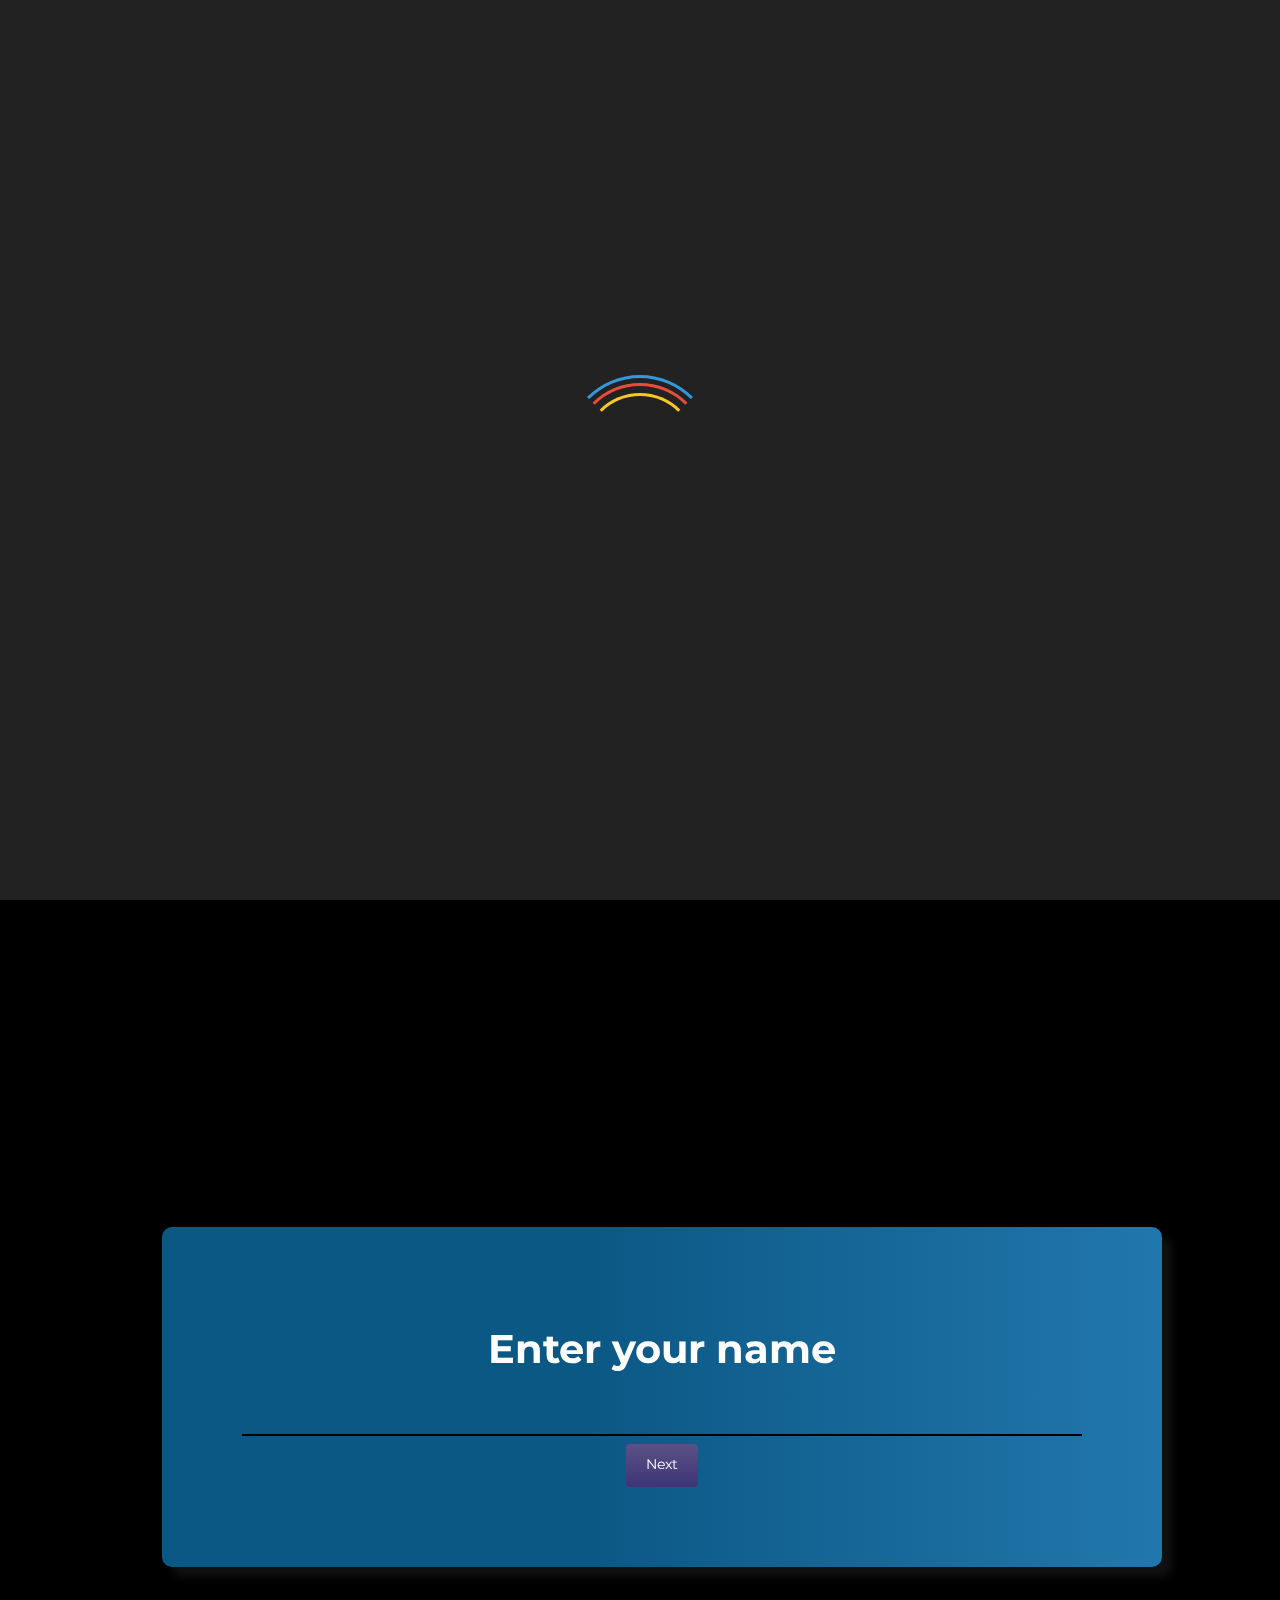
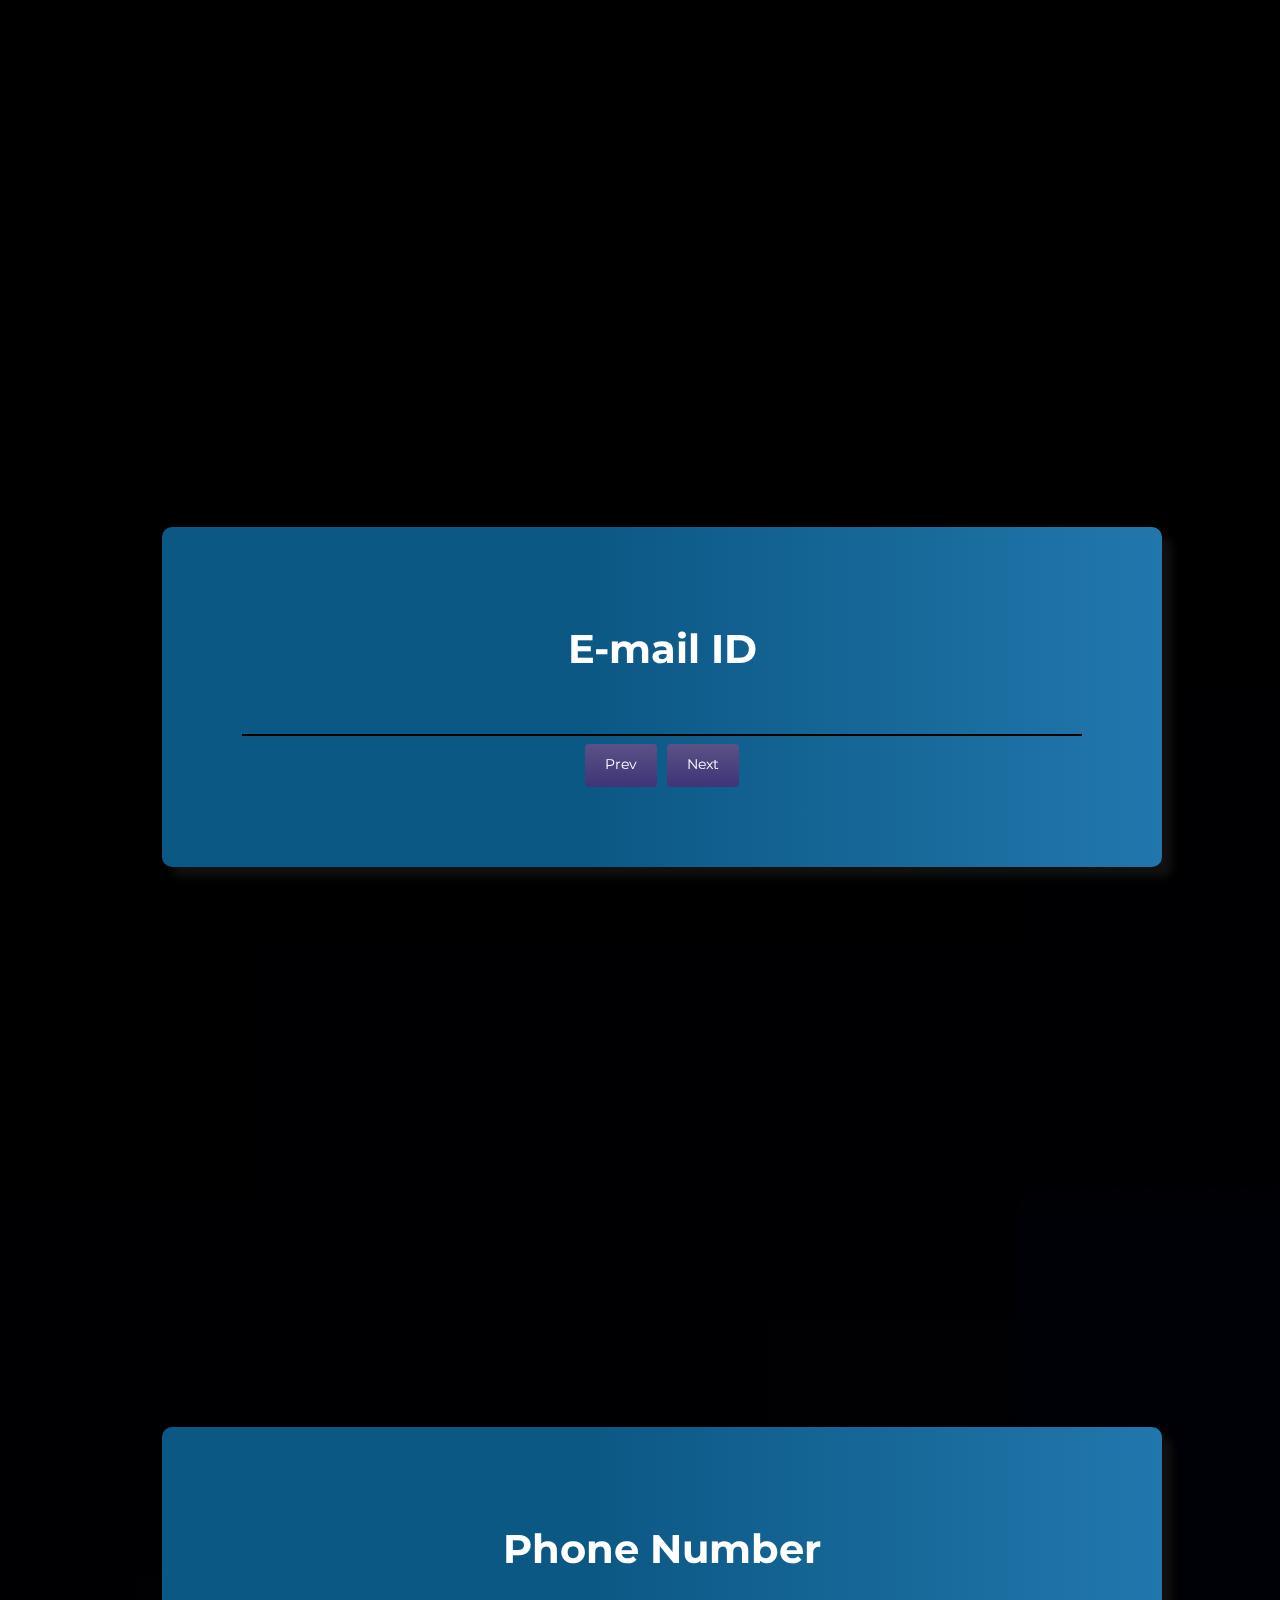
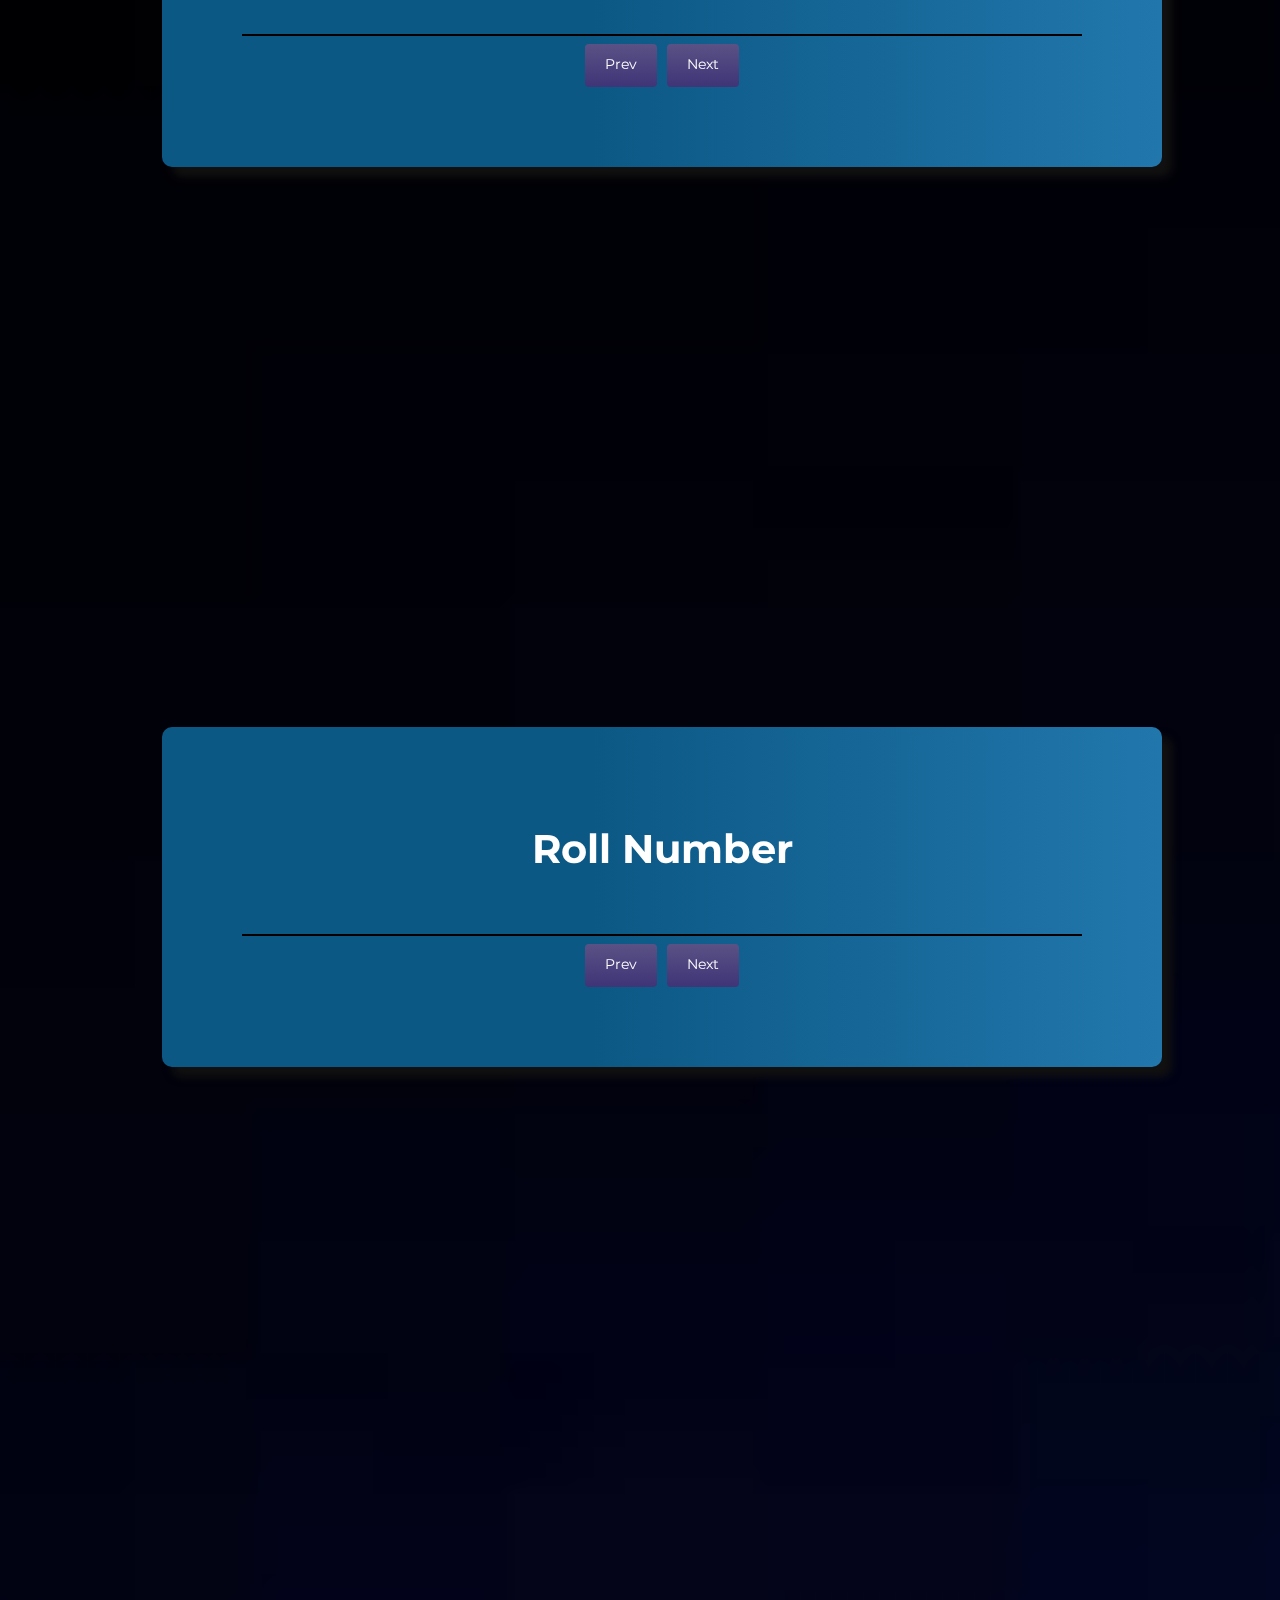
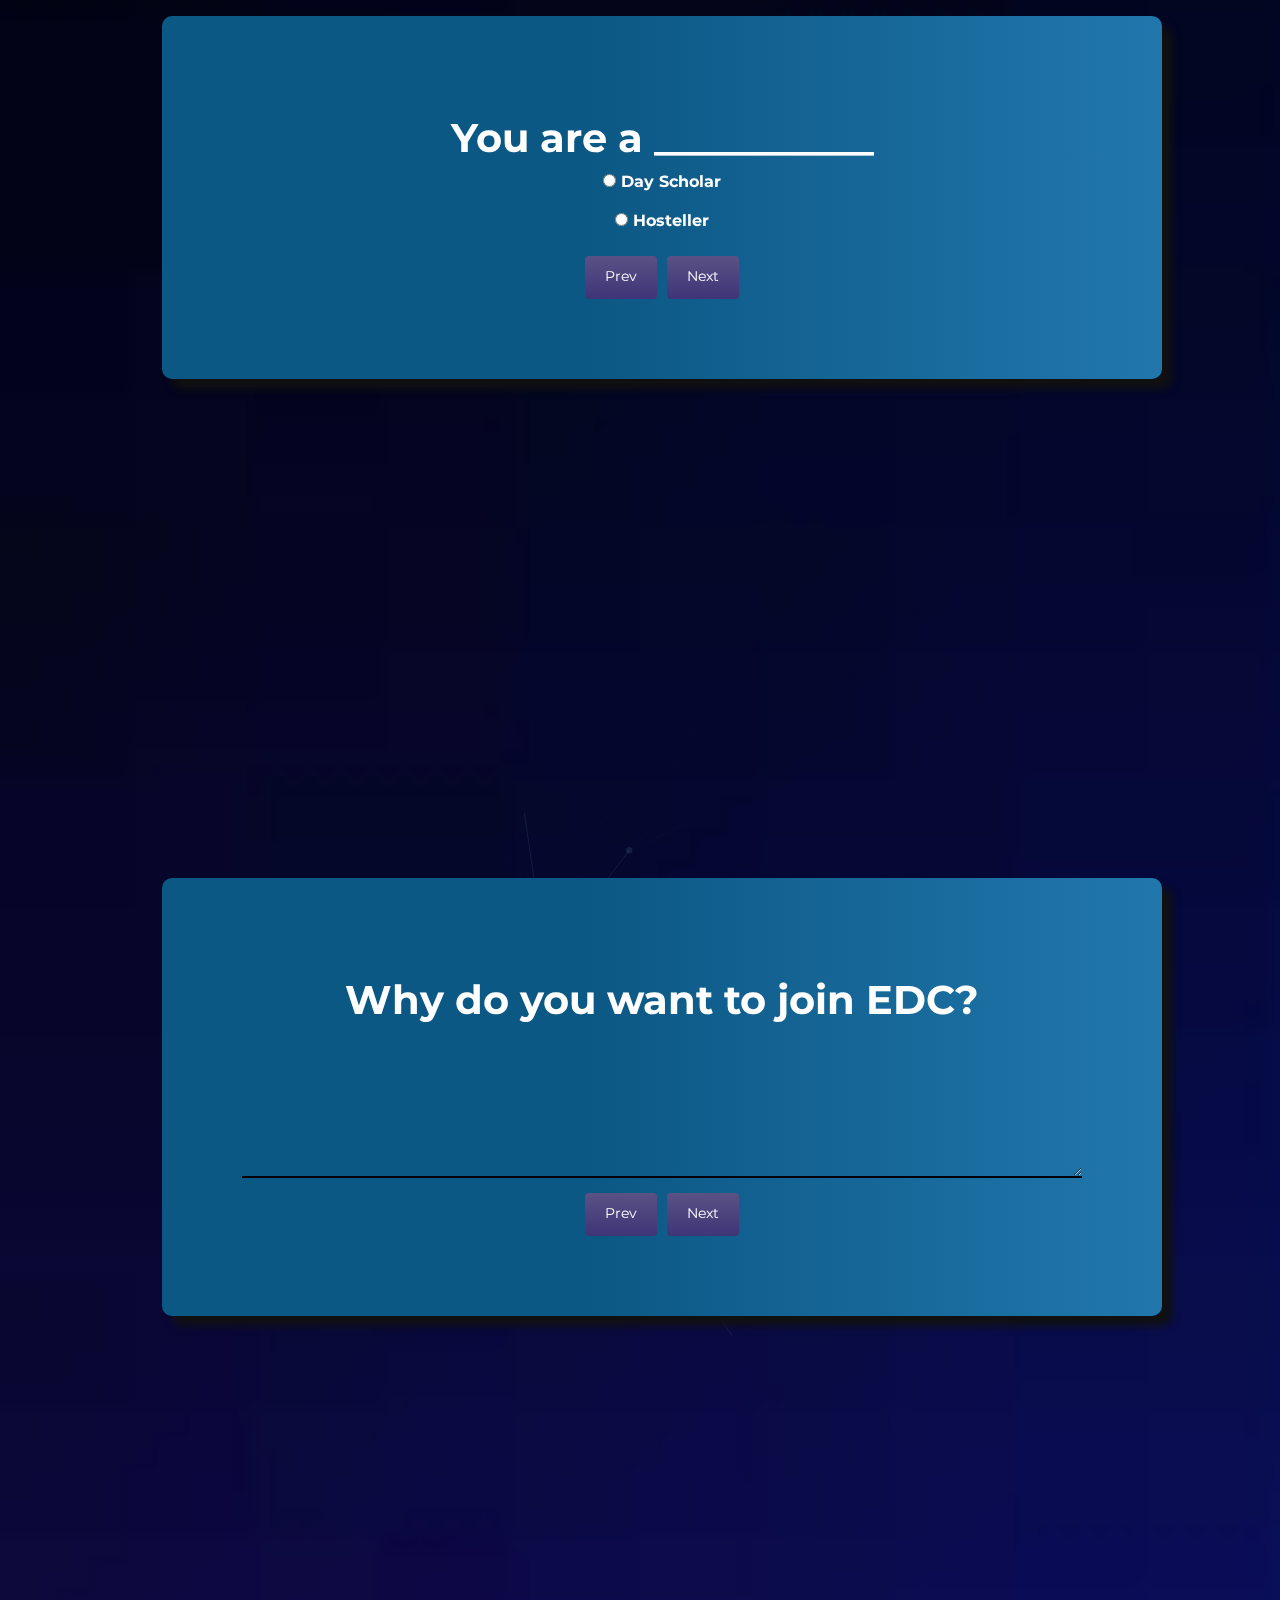
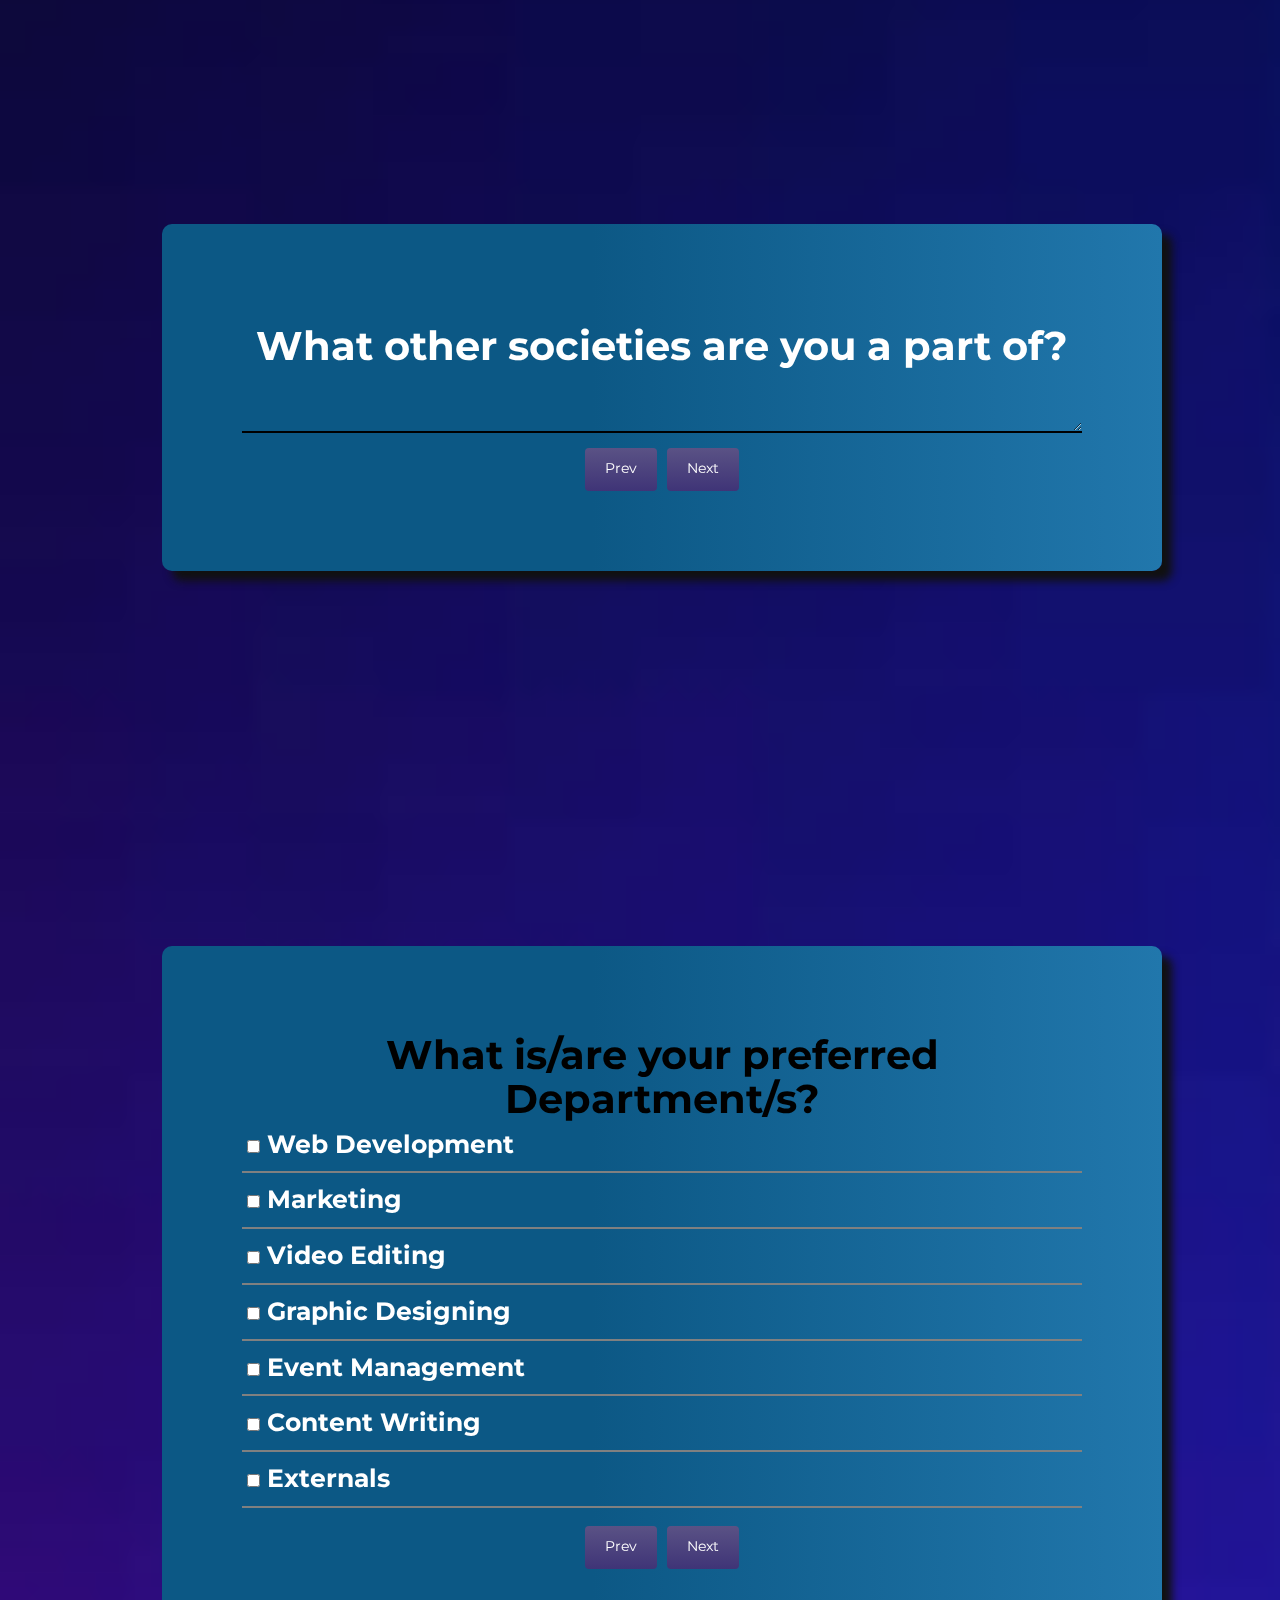
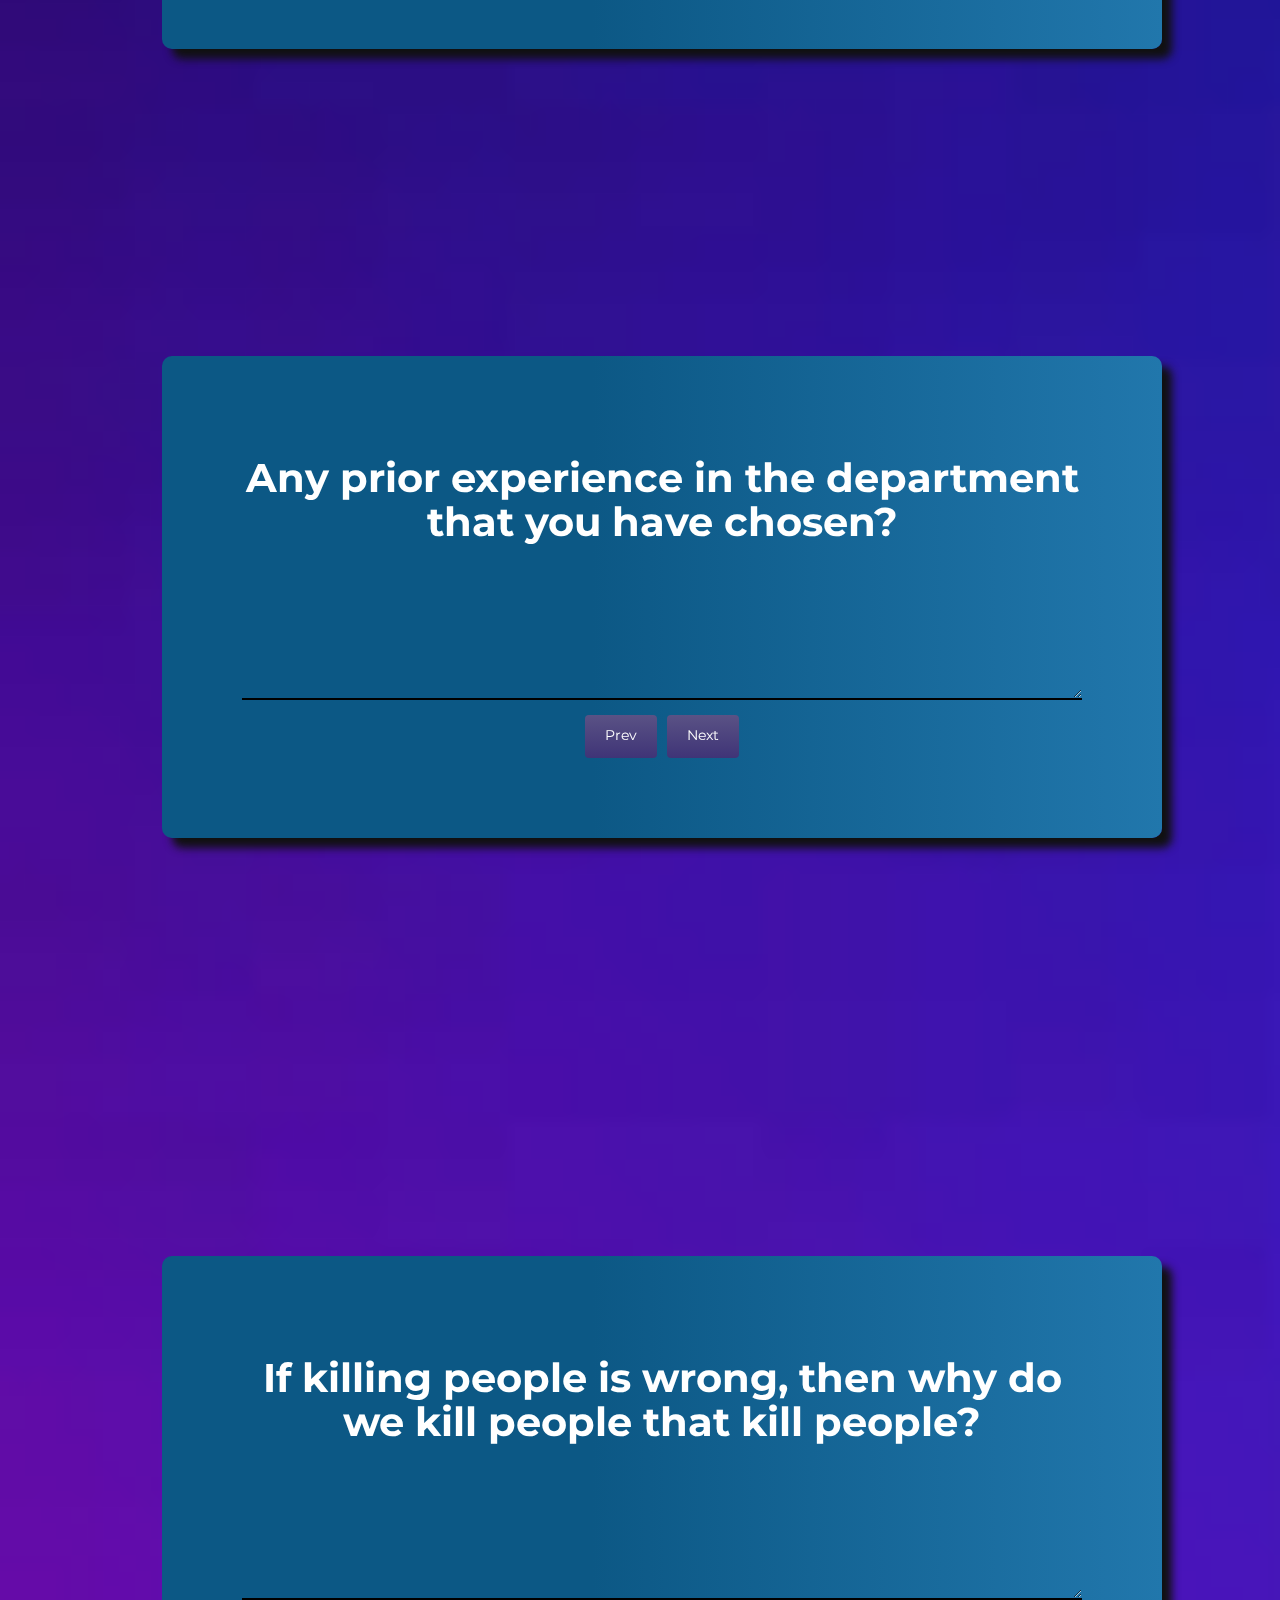
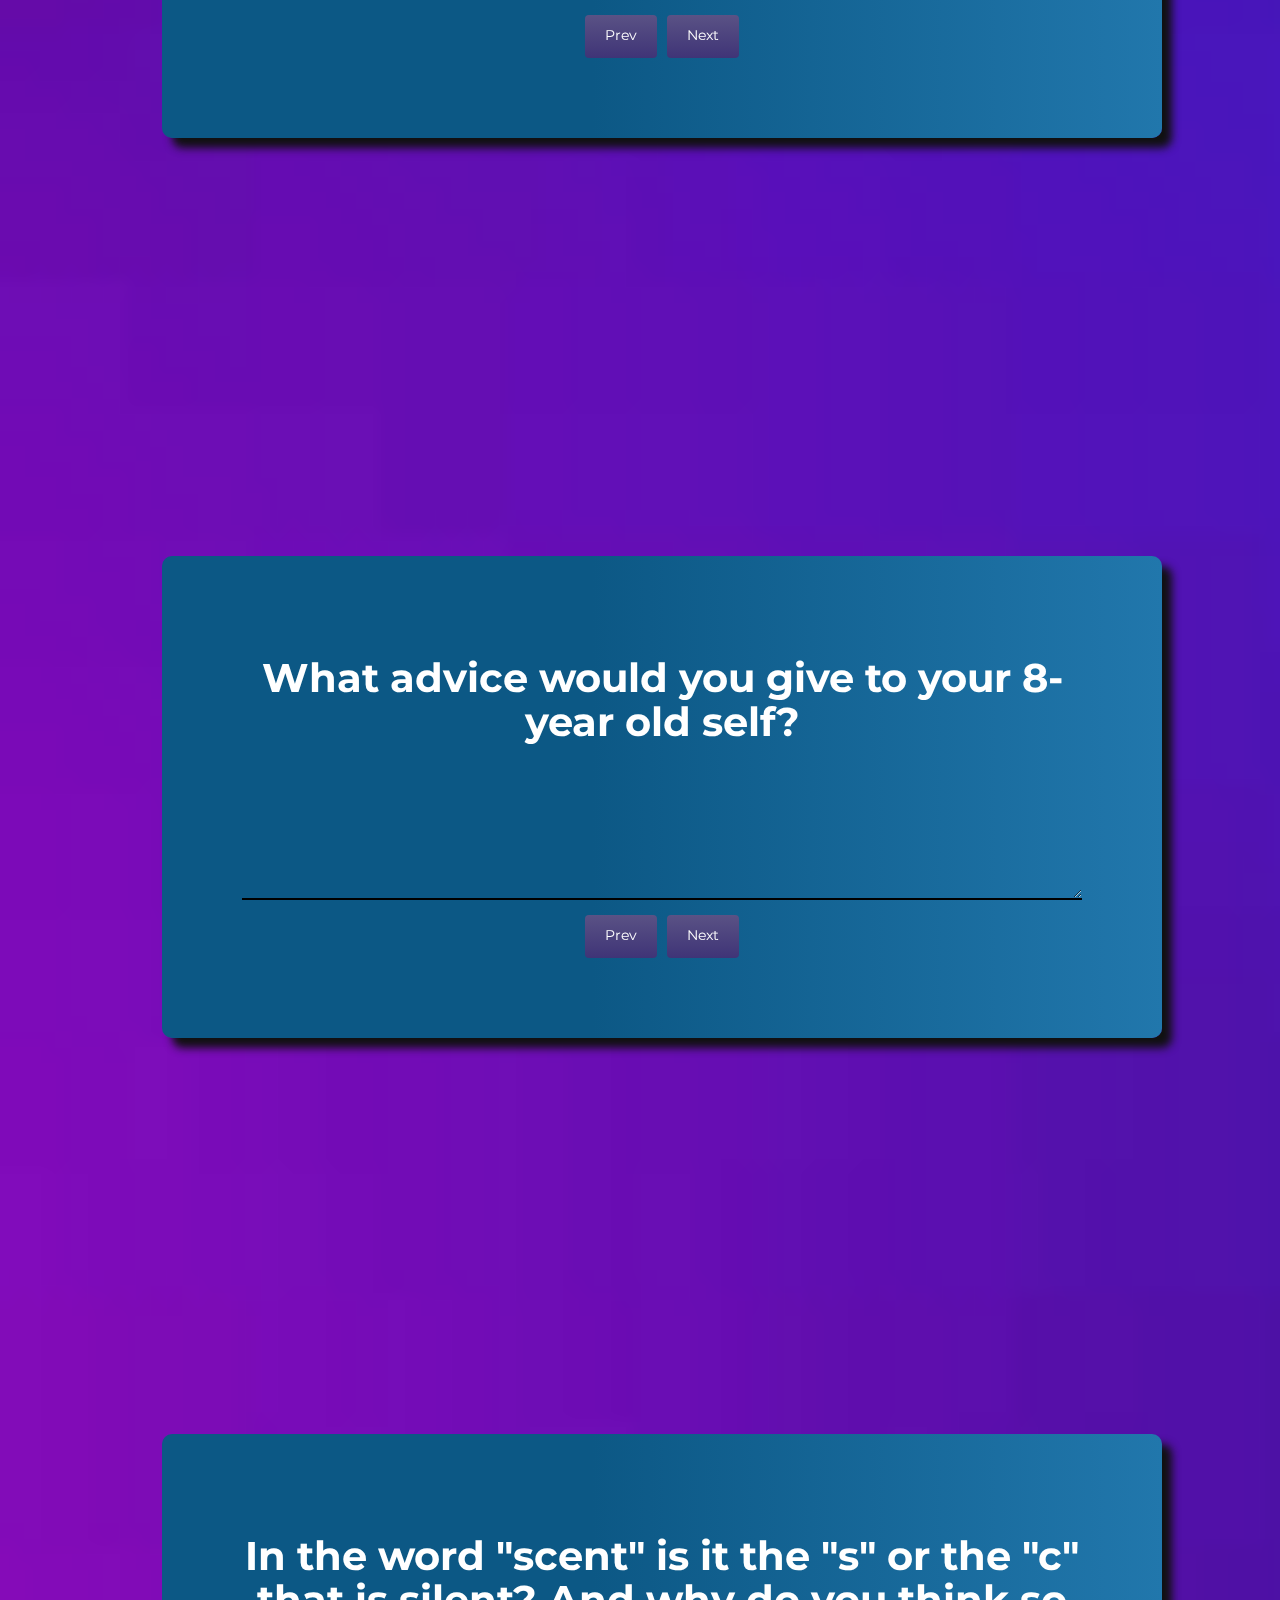
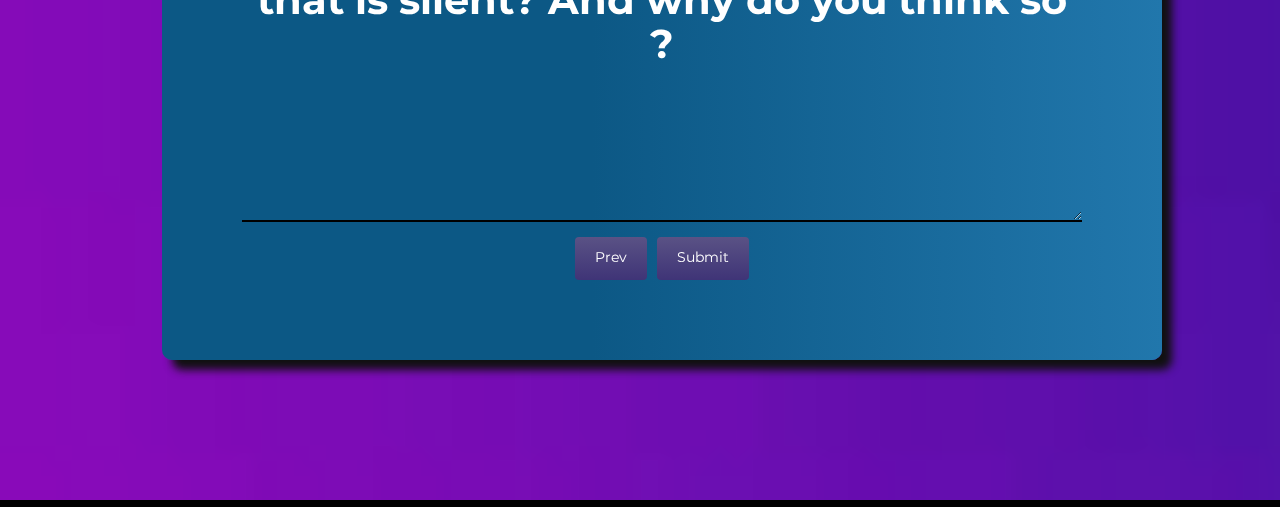
==== commit dab2b01d: "side Dots revived" ====
--- a/index.html
+++ b/index.html
@@ -13,301 +13,52 @@
 	<meta http-equiv="Content-Type" content="text/html; charset=UTF-8" />
 	<meta name="viewport" content="width=device-width, initial-scale=1">
 	
-	
 	<!-- bootstrap -->
 	<link rel="stylesheet" href="css/bootstrap.min.css">
 	<link rel="stylesheet" href="css/card.css">
+	
 	<!-- google font -->
 	<link href="https://fonts.googleapis.com/css2?family=Montserrat:wght@500;600;700&display=swap" rel="stylesheet">
-
 	
 	<link rel="stylesheet" href="css/jquery.fullPage.css">
 	<link type="text/css" href="css/landingbg.css">
 	<link rel="stylesheet" href="css/templatemo-style.css">
-
-	<style type="text/css">
-		@charset "UTF-8";
-
-		* {
-			font-family: 'Montserrat', sans-serif !important;
-		}
-		
-		.fixedlogos {
-
-			justify-content: center;
-			width: 100%;
-			height: 100%;
-			position: fixed;
-			margin-top: 2em
-		}
-
-		.cardanimation {
-			-webkit-transition: all 300ms ease-in;
-			-webkit-transform: scale(1); 
-			-ms-transition: all 300ms ease-in;
-			-ms-transform: scale(1); 
-			-moz-transition: all 300ms ease-in;
-			-moz-transform: scale(1);
-			transition: all 300ms ease-in;
-			transform: scale(1);   
-		}
-
-		.cardanimation:hover {
-			 background: #0095d9;
-background: linear-gradient(90deg,#01479a  43%, #0095d9 100%); 
-			background-size: 200% 100%;
-			background-position: right bottom;
-			transition: all .5s ease-out;
-			transition: all 1s ease-in;
-			box-shadow: 0px 0px 150px #000000;
-			z-index: 2;
-			@media(min-width: 991px){
-			-webkit-transition: all 300ms ease-in-out;
-			-webkit-transform: scale(1.05);
-			-ms-transition: all 300ms ease-in-out;
-			-ms-transform: scale(1.05);   
-			-moz-transition: all 300ms ease-in-out;
-			-moz-transform: scale(1.05);
-			transition: all 300ms ease-in-out;
-			transform: scale(1.05);
-		}
-	}
-
-		.myButton {
-			background-color: rgb(52, 58, 64);
-			border-radius: 28px;
-			display: inline-block;
-			cursor: pointer;
-			color: #ffffff;
-			font-family: Arial;
-			font-size: 17px;
-			font-weight: bold;
-			padding: 10px 22px;
-			text-decoration: none;
-		}
-
-		.myButton:hover {
-			background-color: #000000;
-			color: white;
-			text-decoration: none;
-		}
-
-		h3 {
-			font-size: 1.6em;
-			line-height: 1.2em;
-		}
-		
-		.bg-img {
-			background-repeat: no-repeat;
-			-webkit-background-size: cover;
-			-moz-background-size: cover;
-			-o-background-size: cover;
-			background-size: cover;
-			background-position: center center;
-		}
-
-		.logo_less {
-			justify-content: center;
-			width: 100%;
-			height: 100%;
-			position: fixed;
-			margin-top: 1em;
-			display: none;
-
-		}
-
-		.btn {
-
-			padding: 10px 20px !important;
-			margin-top: 8px;
-			margin-right: 5px;
-			margin-left: 5px;
-			color: white !important;
-			border: none;
-			outline: none;
-		}
-
-		.button_manage {
-			width: 100%;
-			display: flex;
-			justify-content: center;
-			align-items: center;
-		}
-
-		.logo {
-			height: 150px;
-		}
-
-		.sub_btn {
-			padding-top: 15px !important;
-			padding-bottom: 15px !important;
-		}
-
-		input {
-			outline: none !important;
-		}
-
-		.btn-primary {
-			background: rgb(74, 65, 117) !important;
-			background: linear-gradient(180deg, rgb(90, 82, 133) 0%, rgb(63, 52, 119) 100%) !important;
-			color: #fff !important;
-			border-color: rgb(74, 65, 117) !important;
-			outline: none !important;
-		}
-
-		
-		.more {
-			overflow: hidden;
-			height: 43px;
-			outline: none !important;
-		}
-
-		.more div {
-			transition: all 1s;
-			-moz-transition: all 1s;
-			-webkit-transition: all 1s;
-			-o-transition: all 1s;
-		}
-
-		.more div:last-child {
-			opacity: 0;
-		}
-
-		.more div i:before {
-			font-size: 30px;
-		}
-
-		.more:hover div:last-child {
-			opacity: 1;
-		}
-
-		.more:hover div:first-child {
-			margin-top: -43px;
-			margin-bottom: 20px;
-		}
-
-		.item-list-round li a .more {
-			position: absolute;
-			top: 0;
-			left: 0;
-			background-color: rgba(0, 0, 0, 0.5);
-			width: 100%;
-			height: 100%;
-			border-radius: 10px;
-			color: #fff;
-			text-align: center;
-			line-height: 64px;
-			font-size: 18px;
-			font-weight: 900;
-		}
-
-		h2 {
-			font-size: 40px !important;
-		}
-		
-		.bg {
-			background-image: linear-gradient(to left top, #010102, #0f1217, #121e25, #112a32, #0e373b, #114143, #174c4a, #1e5751, #24635e, #2b6f6b, #317b79, #388787);
-
-		}
-		
-		.section {
-			height: 100vh;
-			width: 100vw;
-		}
-		
-		li{
-			color:white;
-			list-style-type: none;
-		}
-		
-		.department:hover{
-			color: yellow !important;
-		}
-@media(min-width: 991px){
-		.fullpage::-webkit-scrollbar{
-        display: none;
-		}
-		.fullpage{
-        overflow-x: hidden;
-		}
-		
-			body{
-			overflow-x: hidden;
-			margin-left: -20px;
-		}
-
-		}
-	    
-		@media(min-width: 991px){
-			.container {
-				margin-left: 120px;
-				/* padding-left: 60px; */
-			}
-		}
-
-		@media only screen and (max-width: 1400px) {
-			.fixedlogos {
-				display: none;
-			}
-
-			.logo_less {
-				display: block;
-			}
-		}
-
-		@media only screen and (max-width: 991px) {
-			.disp-none {
-				display: none;
-			}
-		}
-
-		@media only screen and (max-width: 652px) {
-			body {
-				width: fit-content;
-			}
-		}
-		@media only screen and (max-width: 480px) {
-			h3 {
-				font-size: 1.2em;
-				line-height: 1.1em;
-			}
-		}
-
-		@media only screen and (max-width: 340px) {
-			h3 {
-				font-size: 1em;
-				line-height: 1em;
-			}
-		}
-
-
-	</style>
-	
-
 	
 	<link rel='stylesheet' href='https://cdnjs.cloudflare.com/ajax/libs/font-awesome/4.0.3/css/font-awesome.min.css'>
-	<link rel="stylesheet" href="./style.css">
+	<link rel="stylesheet" href="css/main.css">
 	
 </head>
 
 <body data-pinterest-extension-installed="cr1.3.4" cz-shortcut-listen="true" style="background-color: #000000;">
 
-	<div class="loader-wrapper">
-		<span class="loader"><span class="loader-inner"></span></span>
+	<!--- Pre-Loader starts-->
+	<div id="loader-wrapper">
+		<div id="loader"></div>
+	 
+		<div class="loader-section section-left"></div>
+		<div class="loader-section section-right"></div>
+	 
 	</div>
 
+	
+	<!-- BG Design starts -->
 	<div id="large-header" class="large-header" style="position: absolute;">
 		<canvas id="demo-canvas"></canvas>
 	</div>
-
+	
+
+	<!-- Logo -->
 	<div class="fixedlogos">
 		<img class="logo" src="images/logo.PNG">
 	</div>
+	
 	<div class="logo_less">
 		<center style>
 			<img class="logo1" height="65px" src="images/edc_logo.png">
 		</center>
 	</div>
+	
+	
 	<div class="fullpage">
 	<center>			
 		<div id="Landing" class="section">
@@ -663,20 +414,10 @@
 </center>
 	</div>
 
-
 	<script src="js/jquery.js"></script>
 	<script src="js/firstbg.js"></script>
-	<script src="js/jquery.fullPage.js"></script>
-	
-	<script src="js/smoothscroll.js"></script>
-	
+	<script src="js/jquery.fullPage.js"></script>	
 	<script src="js/custom.js"></script>
-	<script>
-		$(window).on("load", function () {
-			$(".loader-wrapper").fadeOut("slow");
-
-		});
-	</script>
 
 </body>
 
--- a/css/preloader.css
+++ b/css/preloader.css
@@ -0,0 +1,143 @@
+#loader-wrapper {
+  position: fixed;
+  top: 0;
+  left: 0;
+  width: 100%;
+  height: 100%;
+  z-index: 1000;
+}
+#loader {
+  display: block;
+  position: relative;
+  left: 50%;
+  top: 50%;
+  width: 150px;
+  height: 150px;
+  margin: -75px 0 0 -75px;
+  border-radius: 50%;
+  border: 3px solid transparent;
+  border-top-color: #3498db;
+
+  -webkit-animation: spin 2s linear infinite; /* Chrome, Opera 15+, Safari 5+ */
+  animation: spin 2s linear infinite; /* Chrome, Firefox 16+, IE 10+, Opera */
+
+  z-index: 1001;
+}
+
+  #loader:before {
+      content: "";
+      position: absolute;
+      top: 5px;
+      left: 5px;
+      right: 5px;
+      bottom: 5px;
+      border-radius: 50%;
+      border: 3px solid transparent;
+      border-top-color: #e74c3c;
+
+      -webkit-animation: spin 3s linear infinite; /* Chrome, Opera 15+, Safari 5+ */
+      animation: spin 3s linear infinite; /* Chrome, Firefox 16+, IE 10+, Opera */
+  }
+
+  #loader:after {
+      content: "";
+      position: absolute;
+      top: 15px;
+      left: 15px;
+      right: 15px;
+      bottom: 15px;
+      border-radius: 50%;
+      border: 3px solid transparent;
+      border-top-color: #f9c922;
+
+      -webkit-animation: spin 1.5s linear infinite; /* Chrome, Opera 15+, Safari 5+ */
+        animation: spin 1.5s linear infinite; /* Chrome, Firefox 16+, IE 10+, Opera */
+  }
+
+  @-webkit-keyframes spin {
+      0%   { 
+          -webkit-transform: rotate(0deg);  /* Chrome, Opera 15+, Safari 3.1+ */
+          -ms-transform: rotate(0deg);  /* IE 9 */
+          transform: rotate(0deg);  /* Firefox 16+, IE 10+, Opera */
+      }
+      100% {
+          -webkit-transform: rotate(360deg);  /* Chrome, Opera 15+, Safari 3.1+ */
+          -ms-transform: rotate(360deg);  /* IE 9 */
+          transform: rotate(360deg);  /* Firefox 16+, IE 10+, Opera */
+      }
+  }
+  @keyframes spin {
+      0%   { 
+          -webkit-transform: rotate(0deg);  /* Chrome, Opera 15+, Safari 3.1+ */
+          -ms-transform: rotate(0deg);  /* IE 9 */
+          transform: rotate(0deg);  /* Firefox 16+, IE 10+, Opera */
+      }
+      100% {
+          -webkit-transform: rotate(360deg);  /* Chrome, Opera 15+, Safari 3.1+ */
+          -ms-transform: rotate(360deg);  /* IE 9 */
+          transform: rotate(360deg);  /* Firefox 16+, IE 10+, Opera */
+      }
+  }
+
+  #loader-wrapper .loader-section {
+      position: fixed;
+      top: 0;
+      width: 51%;
+      height: 100%;
+      background: #222222;
+      z-index: 1000;
+      -webkit-transform: translateX(0);  /* Chrome, Opera 15+, Safari 3.1+ */
+      -ms-transform: translateX(0);  /* IE 9 */
+      transform: translateX(0);  /* Firefox 16+, IE 10+, Opera */
+  }
+
+  #loader-wrapper .loader-section.section-left {
+      left: 0;
+  }
+
+  #loader-wrapper .loader-section.section-right {
+      right: 0;
+  }
+
+  /* Loaded */
+  .loaded #loader-wrapper .loader-section.section-left {
+      -webkit-transform: translateX(-100%);  /* Chrome, Opera 15+, Safari 3.1+ */
+          -ms-transform: translateX(-100%);  /* IE 9 */
+              transform: translateX(-100%);  /* Firefox 16+, IE 10+, Opera */
+
+      -webkit-transition: all 0.7s 0.3s cubic-bezier(0.645, 0.045, 0.355, 1.000);  
+              transition: all 0.7s 0.3s cubic-bezier(0.645, 0.045, 0.355, 1.000);
+  }
+
+  .loaded #loader-wrapper .loader-section.section-right {
+      -webkit-transform: translateX(100%);  /* Chrome, Opera 15+, Safari 3.1+ */
+          -ms-transform: translateX(100%);  /* IE 9 */
+              transform: translateX(100%);  /* Firefox 16+, IE 10+, Opera */
+
+-webkit-transition: all 0.7s 0.3s cubic-bezier(0.645, 0.045, 0.355, 1.000);  
+      transition: all 0.7s 0.3s cubic-bezier(0.645, 0.045, 0.355, 1.000);
+  }
+  
+  .loaded #loader {
+      opacity: 0;
+      -webkit-transition: all 0.3s ease-out;  
+              transition: all 0.3s ease-out;
+  }
+  .loaded #loader-wrapper {
+      visibility: hidden;
+
+      -webkit-transform: translateY(-100%);  /* Chrome, Opera 15+, Safari 3.1+ */
+          -ms-transform: translateY(-100%);  /* IE 9 */
+              transform: translateY(-100%);  /* Firefox 16+, IE 10+, Opera */
+
+      -webkit-transition: all 0.3s 1s ease-out;  
+              transition: all 0.3s 1s ease-out;
+  }
+  
+  /* JavaScript Turned Off */
+  .no-js #loader-wrapper {
+      display: none;
+  }
+  .no-js h1 {
+      color: #222222;
+  }--- a/css/main.css
+++ b/css/main.css
@@ -0,0 +1,253 @@
+@charset "UTF-8";
+
+* {
+    font-family: 'Montserrat', sans-serif !important;
+}
+
+.fixedlogos {
+
+    justify-content: center;
+    width: 100%;
+    height: 100%;
+    position: fixed;
+    margin-top: 2em
+}
+
+.cardanimation {
+    -webkit-transition: all 300ms ease-in;
+    -webkit-transform: scale(1); 
+    -ms-transition: all 300ms ease-in;
+    -ms-transform: scale(1); 
+    -moz-transition: all 300ms ease-in;
+    -moz-transform: scale(1);
+    transition: all 300ms ease-in;
+    transform: scale(1);   
+}
+
+.cardanimation:hover {
+     background: #0095d9;
+background: linear-gradient(90deg,#01479a  43%, #0095d9 100%); 
+    background-size: 200% 100%;
+    background-position: right bottom;
+    transition: all .5s ease-out;
+    transition: all 1s ease-in;
+    box-shadow: 0px 0px 150px #000000;
+    z-index: 2;
+    @media(min-width: 991px){
+    -webkit-transition: all 300ms ease-in-out;
+    -webkit-transform: scale(1.05);
+    -ms-transition: all 300ms ease-in-out;
+    -ms-transform: scale(1.05);   
+    -moz-transition: all 300ms ease-in-out;
+    -moz-transform: scale(1.05);
+    transition: all 300ms ease-in-out;
+    transform: scale(1.05);
+}
+}
+
+.myButton {
+    background-color: rgb(52, 58, 64);
+    border-radius: 28px;
+    display: inline-block;
+    cursor: pointer;
+    color: #ffffff;
+    font-family: Arial;
+    font-size: 17px;
+    font-weight: bold;
+    padding: 10px 22px;
+    text-decoration: none;
+}
+
+.myButton:hover {
+    background-color: #000000;
+    color: white;
+    text-decoration: none;
+}
+
+h3 {
+    font-size: 1.6em;
+    line-height: 1.2em;
+}
+
+.bg-img {
+    background-repeat: no-repeat;
+    -webkit-background-size: cover;
+    -moz-background-size: cover;
+    -o-background-size: cover;
+    background-size: cover;
+    background-position: center center;
+}
+
+.logo_less {
+    justify-content: center;
+    width: 100%;
+    height: 100%;
+    position: fixed;
+    margin-top: 1em;
+    display: none;
+
+}
+
+.btn {
+
+    padding: 10px 20px !important;
+    margin-top: 8px;
+    margin-right: 5px;
+    margin-left: 5px;
+    color: white !important;
+    border: none;
+    outline: none;
+}
+
+.button_manage {
+    width: 100%;
+    display: flex;
+    justify-content: center;
+    align-items: center;
+}
+
+.logo {
+    height: 150px;
+}
+
+.sub_btn {
+    padding-top: 15px !important;
+    padding-bottom: 15px !important;
+}
+
+input {
+    outline: none !important;
+}
+
+.btn-primary {
+    background: rgb(74, 65, 117) !important;
+    background: linear-gradient(180deg, rgb(90, 82, 133) 0%, rgb(63, 52, 119) 100%) !important;
+    color: #fff !important;
+    border-color: rgb(74, 65, 117) !important;
+    outline: none !important;
+}
+
+
+.more {
+    overflow: hidden;
+    height: 43px;
+    outline: none !important;
+}
+
+.more div {
+    transition: all 1s;
+    -moz-transition: all 1s;
+    -webkit-transition: all 1s;
+    -o-transition: all 1s;
+}
+
+.more div:last-child {
+    opacity: 0;
+}
+
+.more div i:before {
+    font-size: 30px;
+}
+
+.more:hover div:last-child {
+    opacity: 1;
+}
+
+.more:hover div:first-child {
+    margin-top: -43px;
+    margin-bottom: 20px;
+}
+
+.item-list-round li a .more {
+    position: absolute;
+    top: 0;
+    left: 0;
+    background-color: rgba(0, 0, 0, 0.5);
+    width: 100%;
+    height: 100%;
+    border-radius: 10px;
+    color: #fff;
+    text-align: center;
+    line-height: 64px;
+    font-size: 18px;
+    font-weight: 900;
+}
+
+h2 {
+    font-size: 40px !important;
+}
+
+.bg {
+    background-image: linear-gradient(to left top, #010102, #0f1217, #121e25, #112a32, #0e373b, #114143, #174c4a, #1e5751, #24635e, #2b6f6b, #317b79, #388787);
+
+}
+
+.section {
+    height: 100vh;
+    width: 100vw;
+}
+
+li{
+    color:white;
+    list-style-type: none;
+}
+
+.department:hover{
+    color: yellow !important;
+}
+@media(min-width: 991px){
+.fullpage::-webkit-scrollbar{
+display: none;
+}
+.fullpage{
+overflow-x: hidden;
+}
+
+    body{
+    overflow-x: hidden;
+    margin-left: -20px;
+}
+
+}
+
+@media(min-width: 991px){
+    .container {
+        margin-left: 120px;
+        /* padding-left: 60px; */
+    }
+}
+
+@media only screen and (max-width: 1400px) {
+    .fixedlogos {
+        display: none;
+    }
+
+    .logo_less {
+        display: block;
+    }
+}
+
+@media only screen and (max-width: 991px) {
+    .disp-none {
+        display: none;
+    }
+}
+
+@media only screen and (max-width: 652px) {
+    body {
+        width: fit-content;
+    }
+}
+@media only screen and (max-width: 480px) {
+    h3 {
+        font-size: 1.2em;
+        line-height: 1.1em;
+    }
+}
+
+@media only screen and (max-width: 340px) {
+    h3 {
+        font-size: 1em;
+        line-height: 1em;
+    }
+}
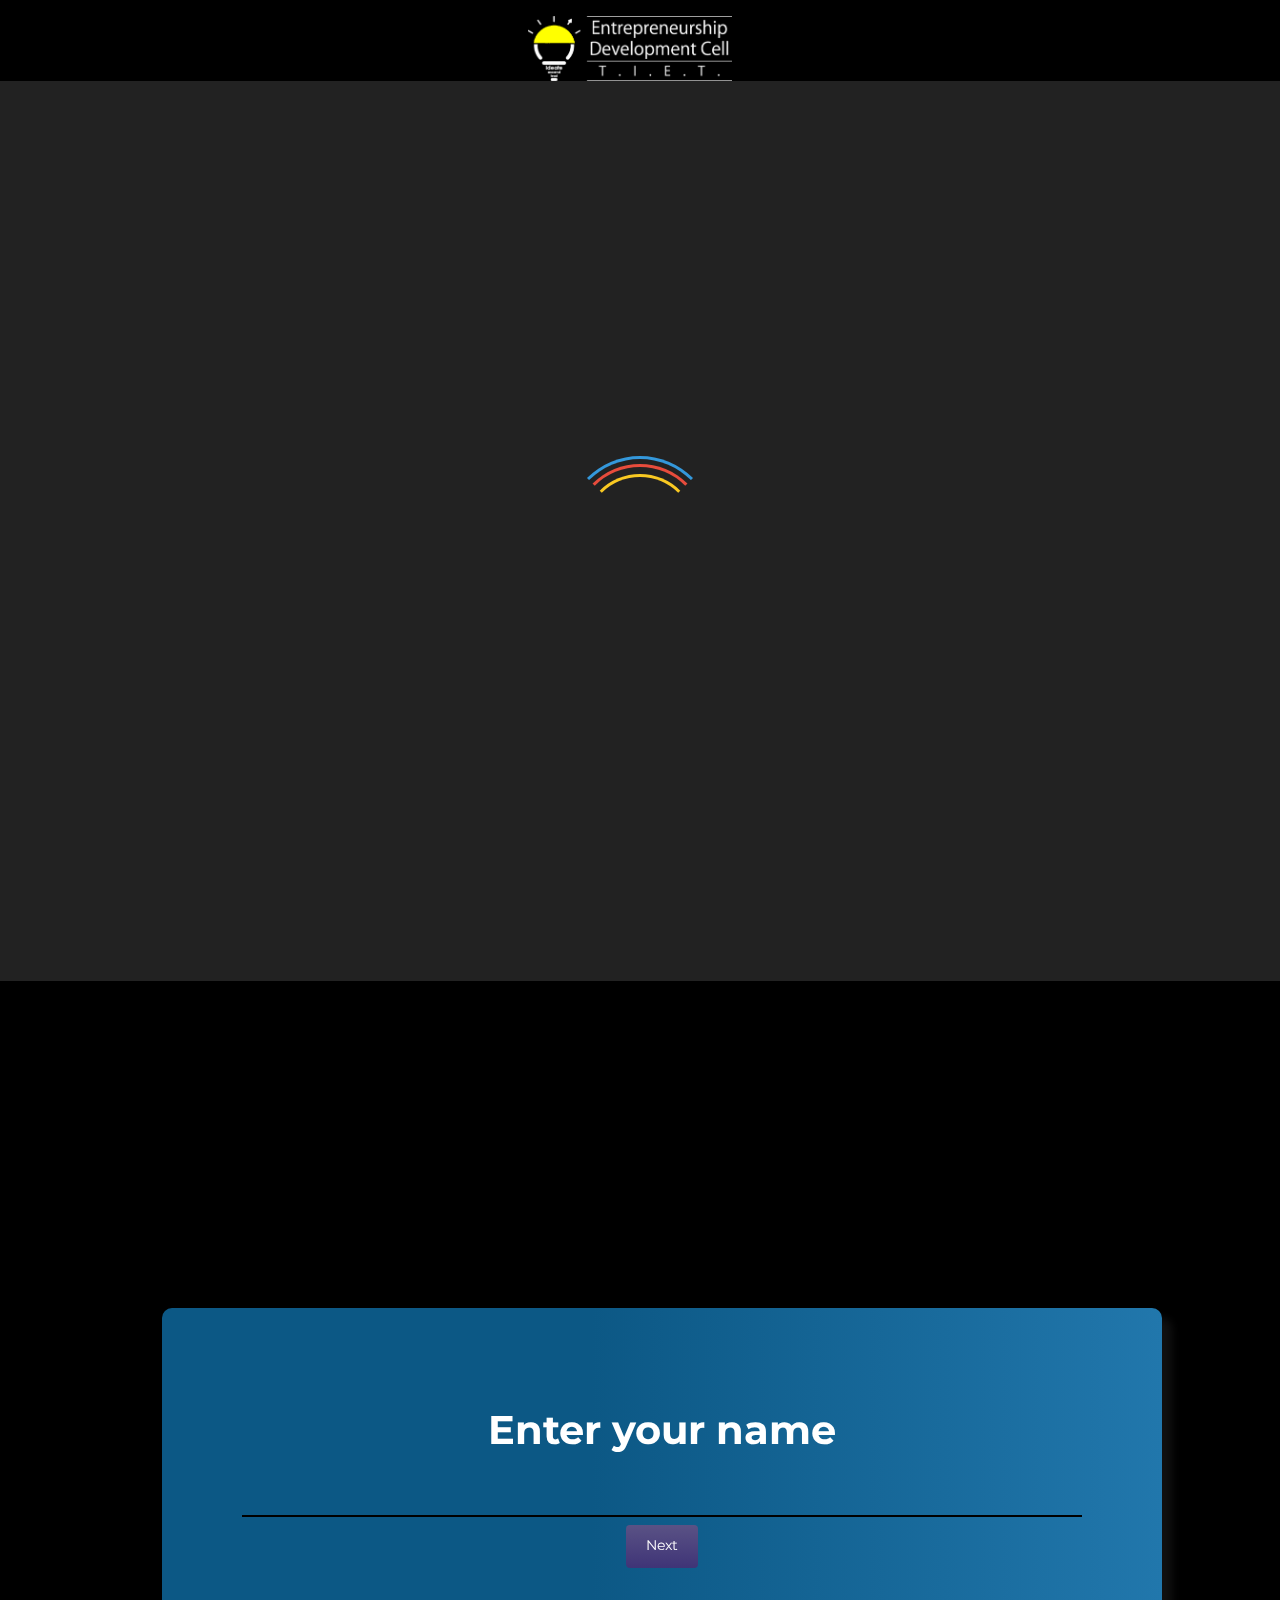
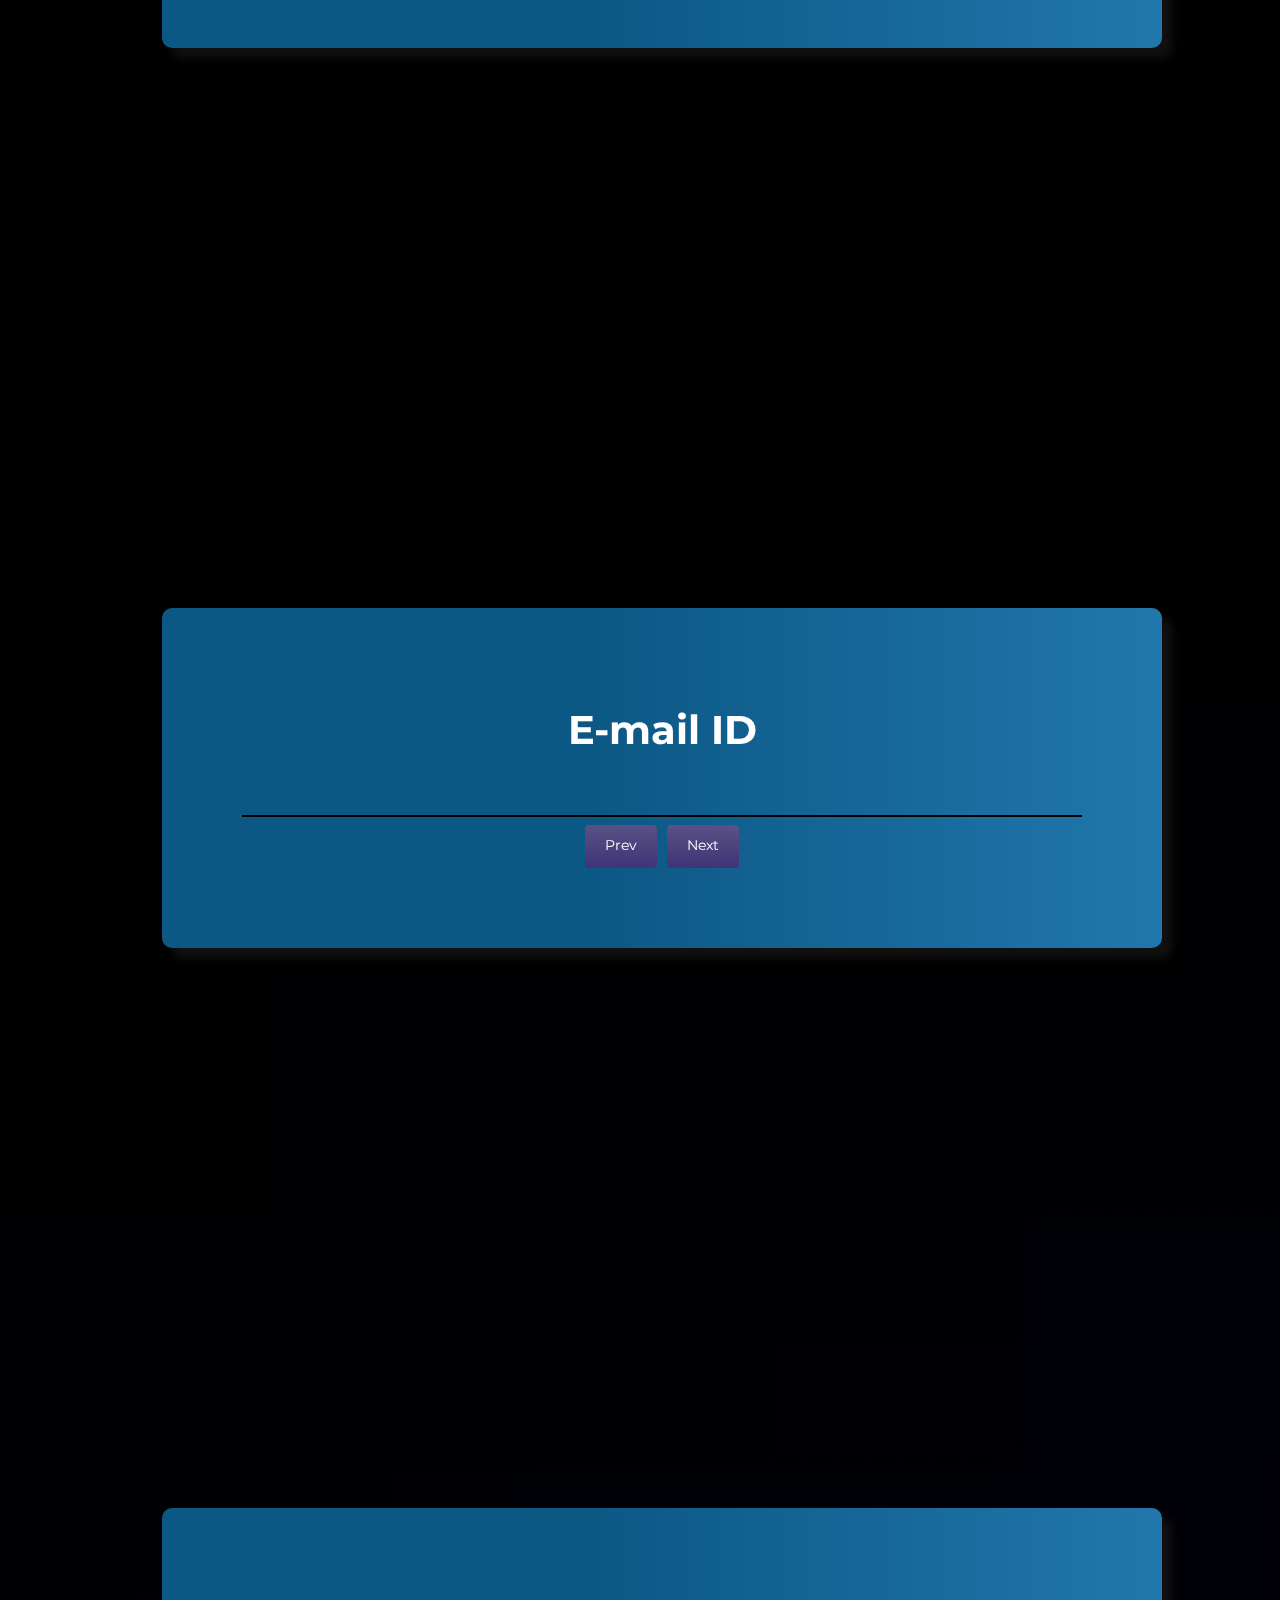
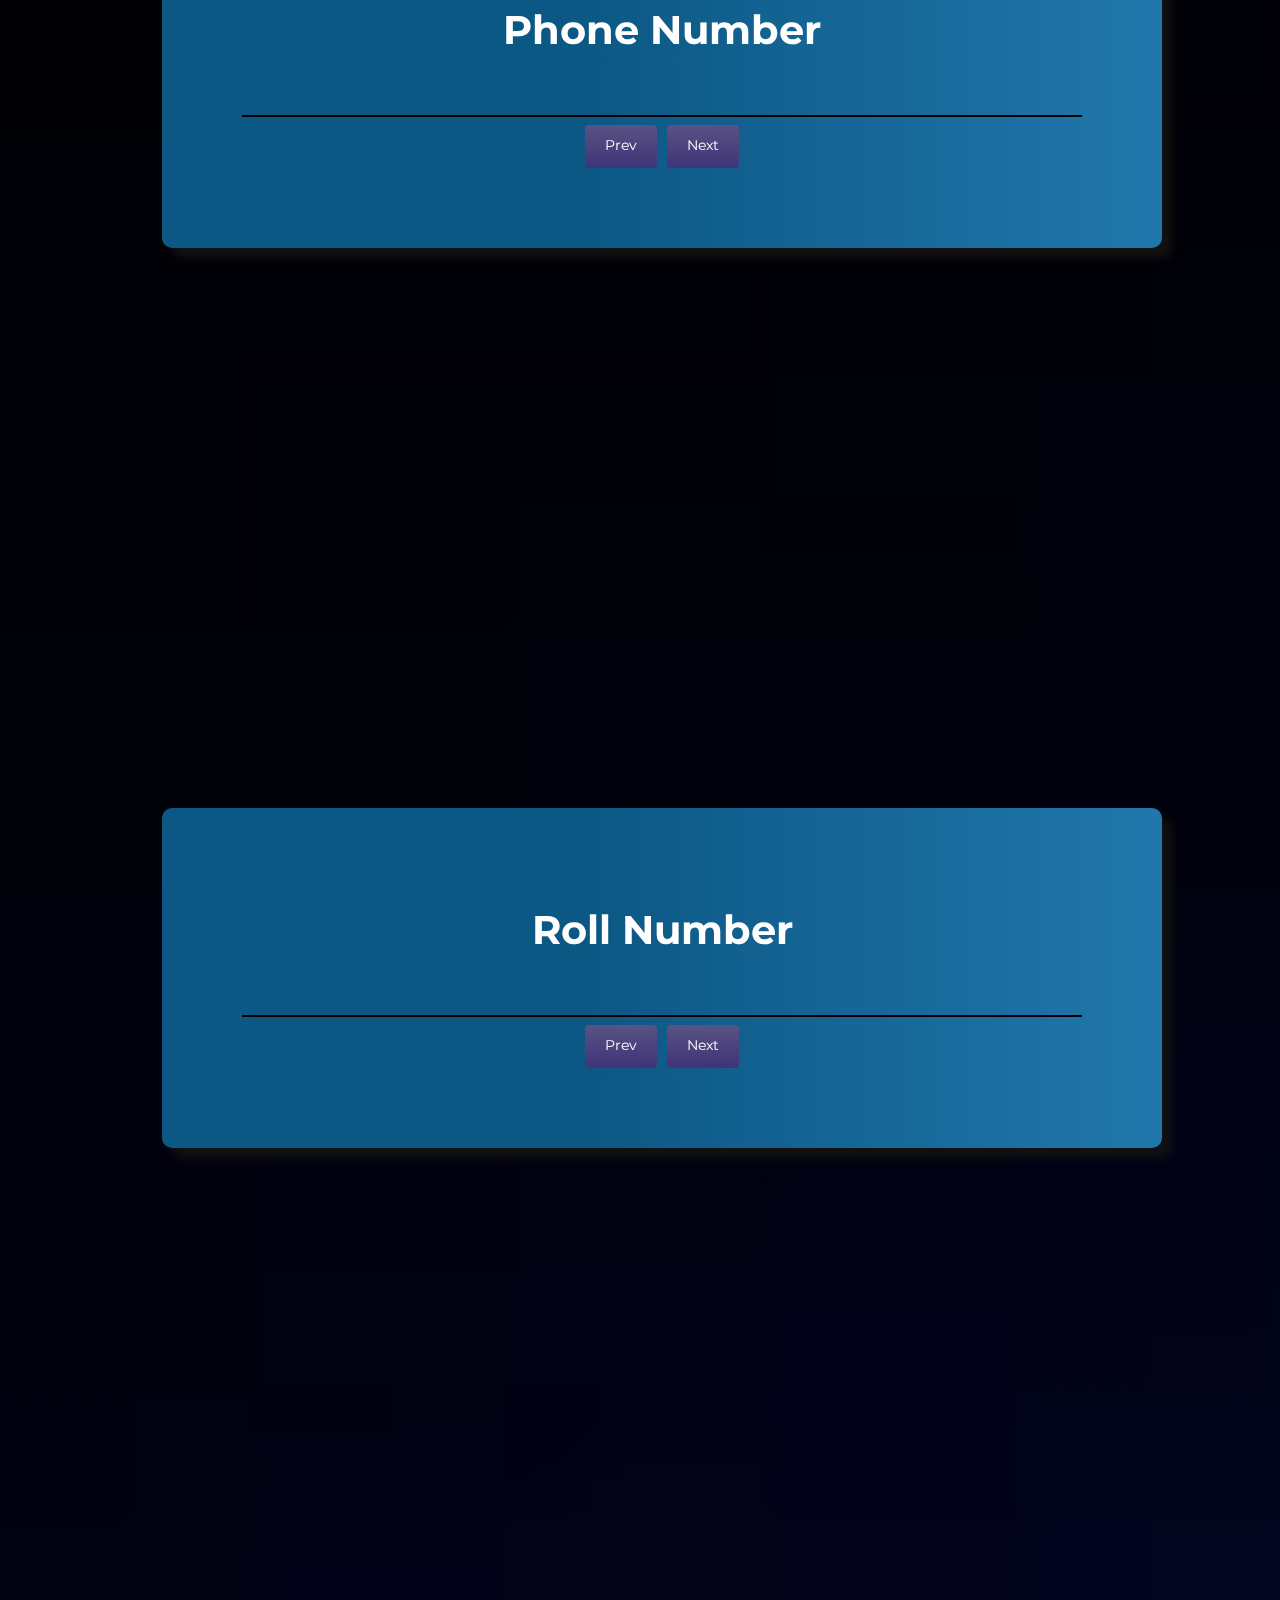
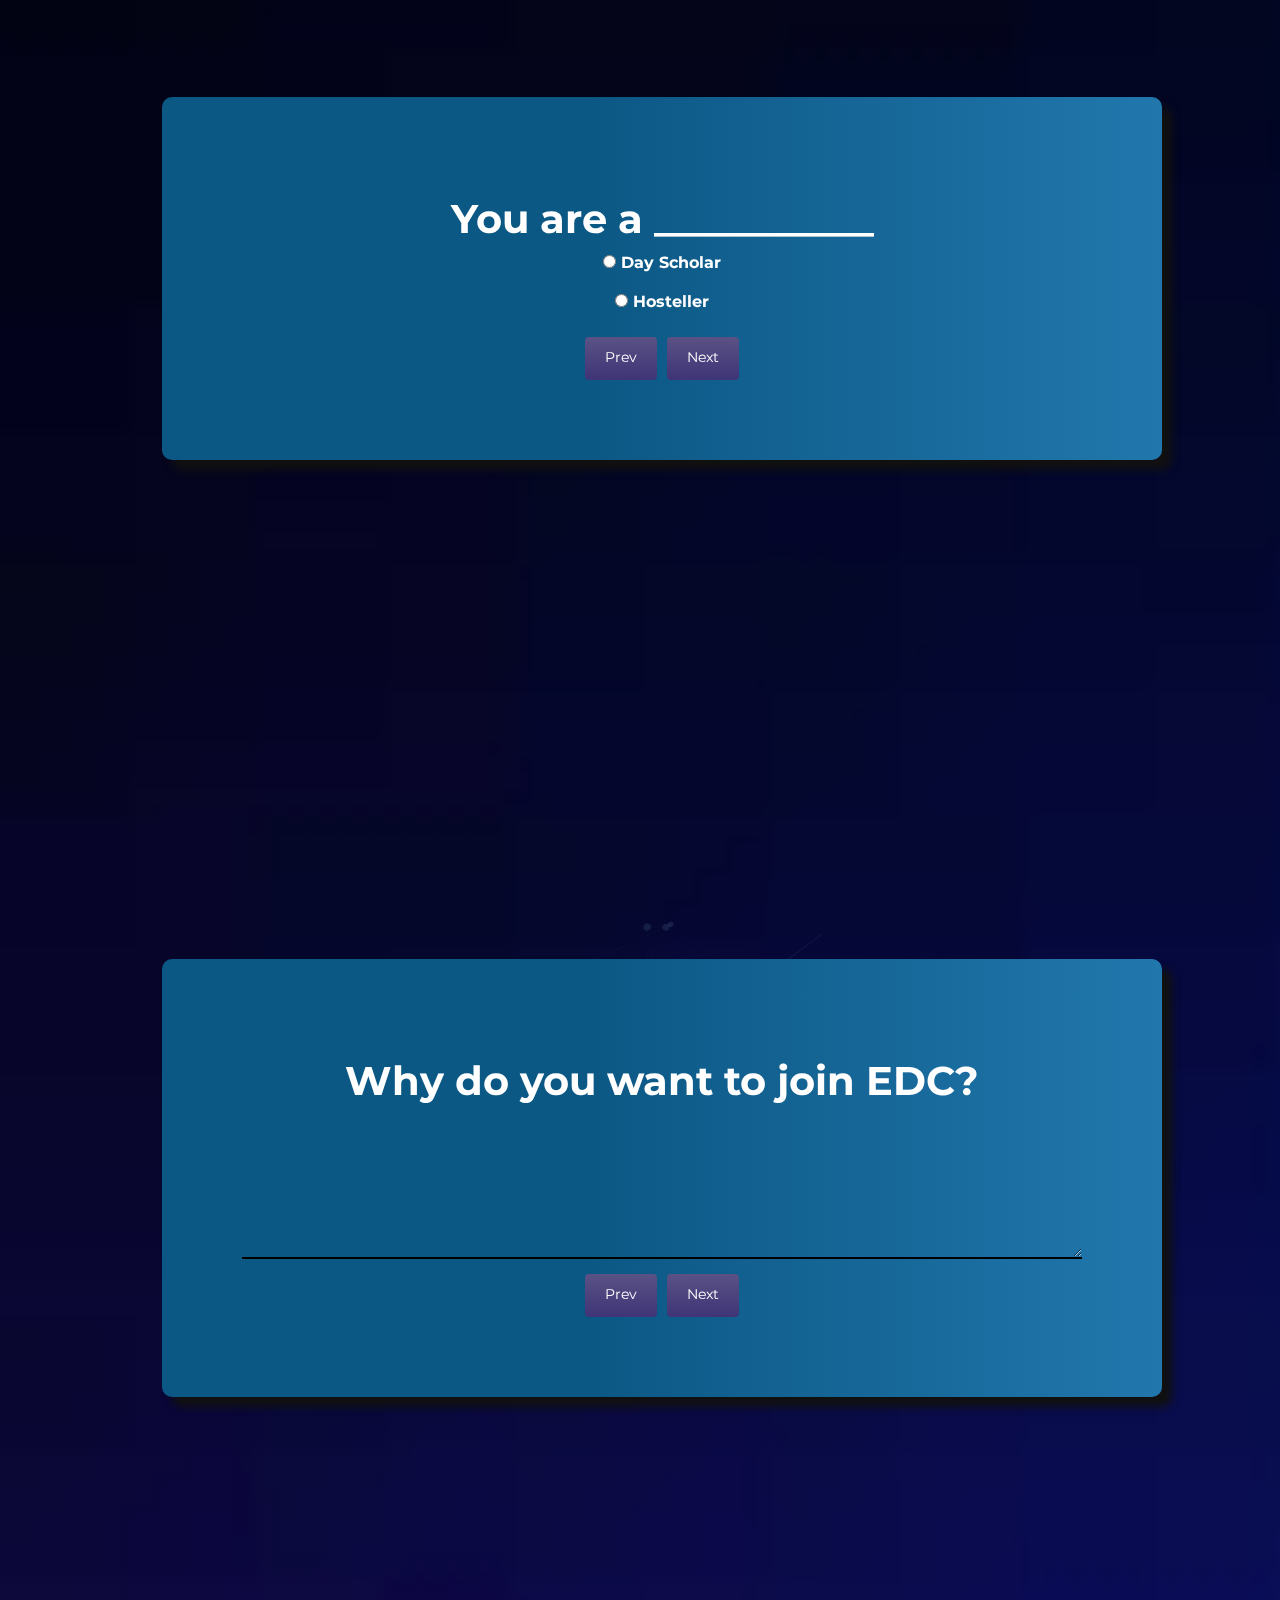
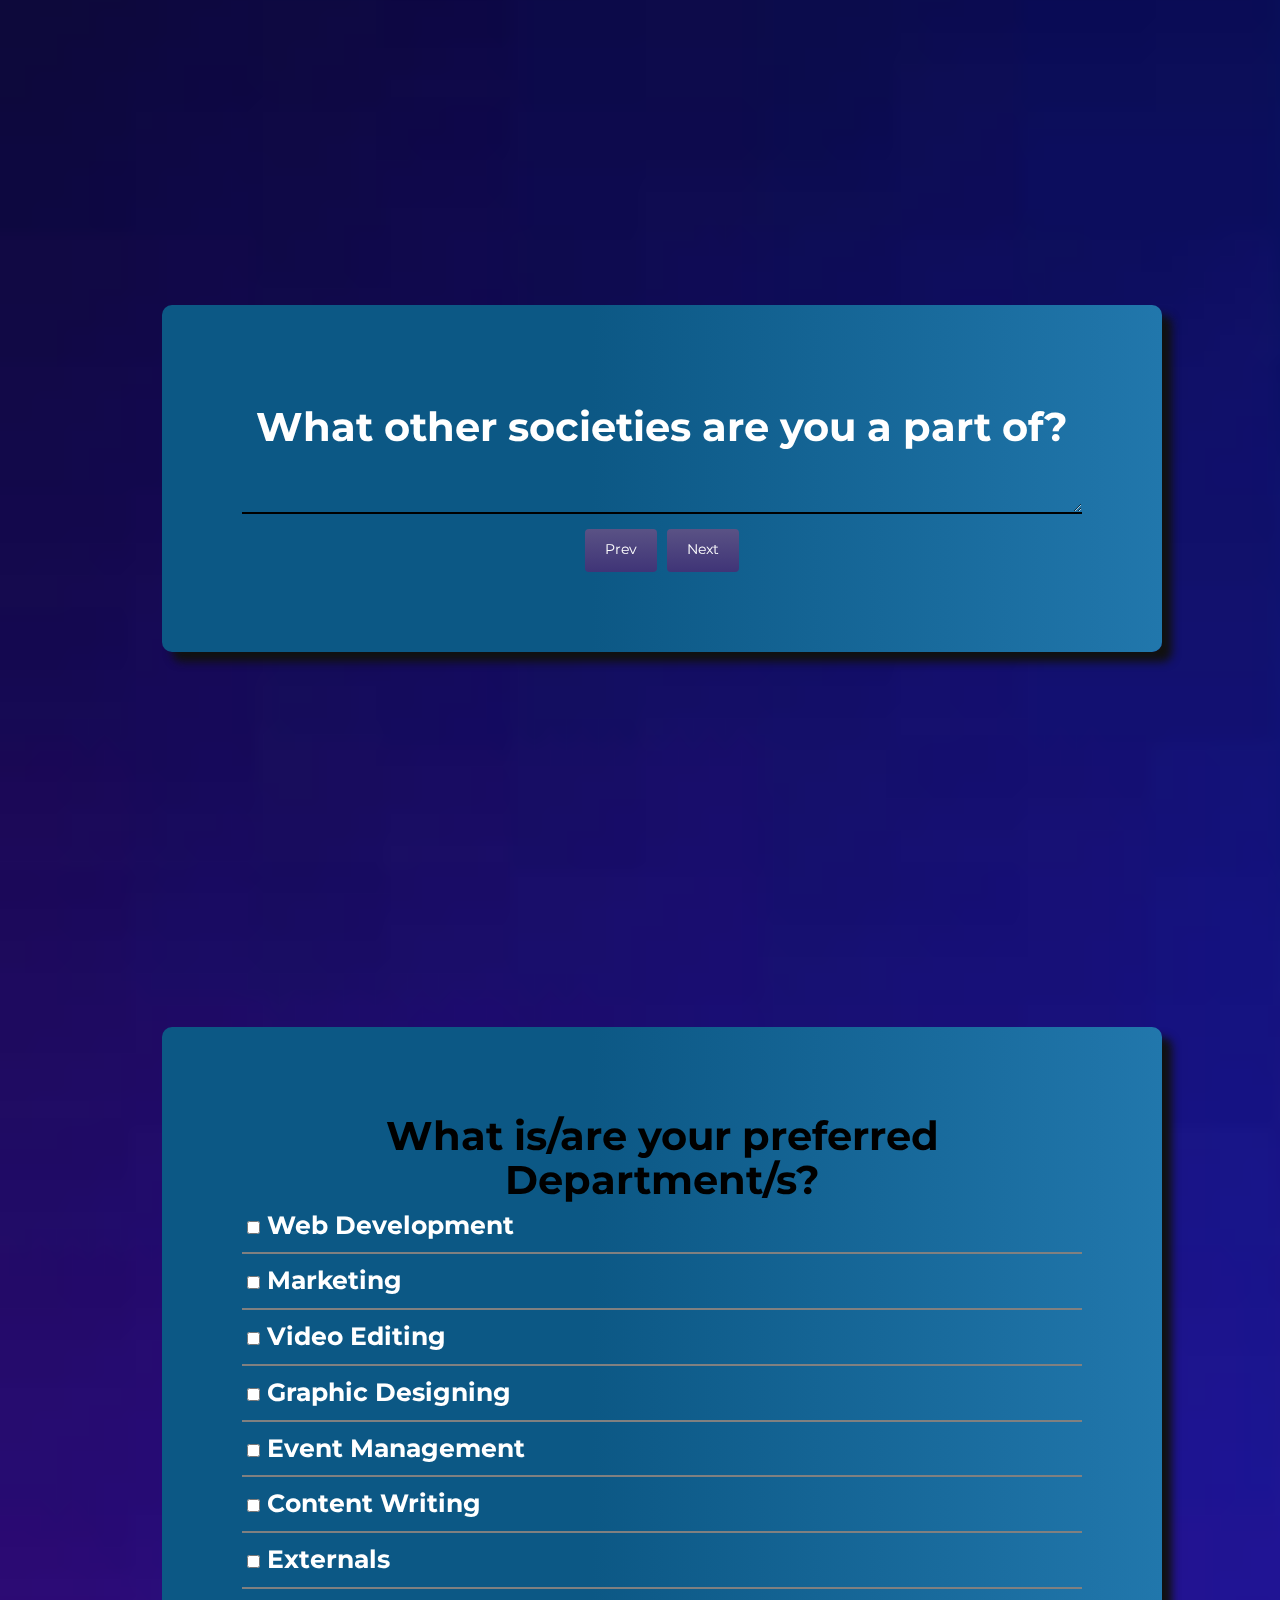
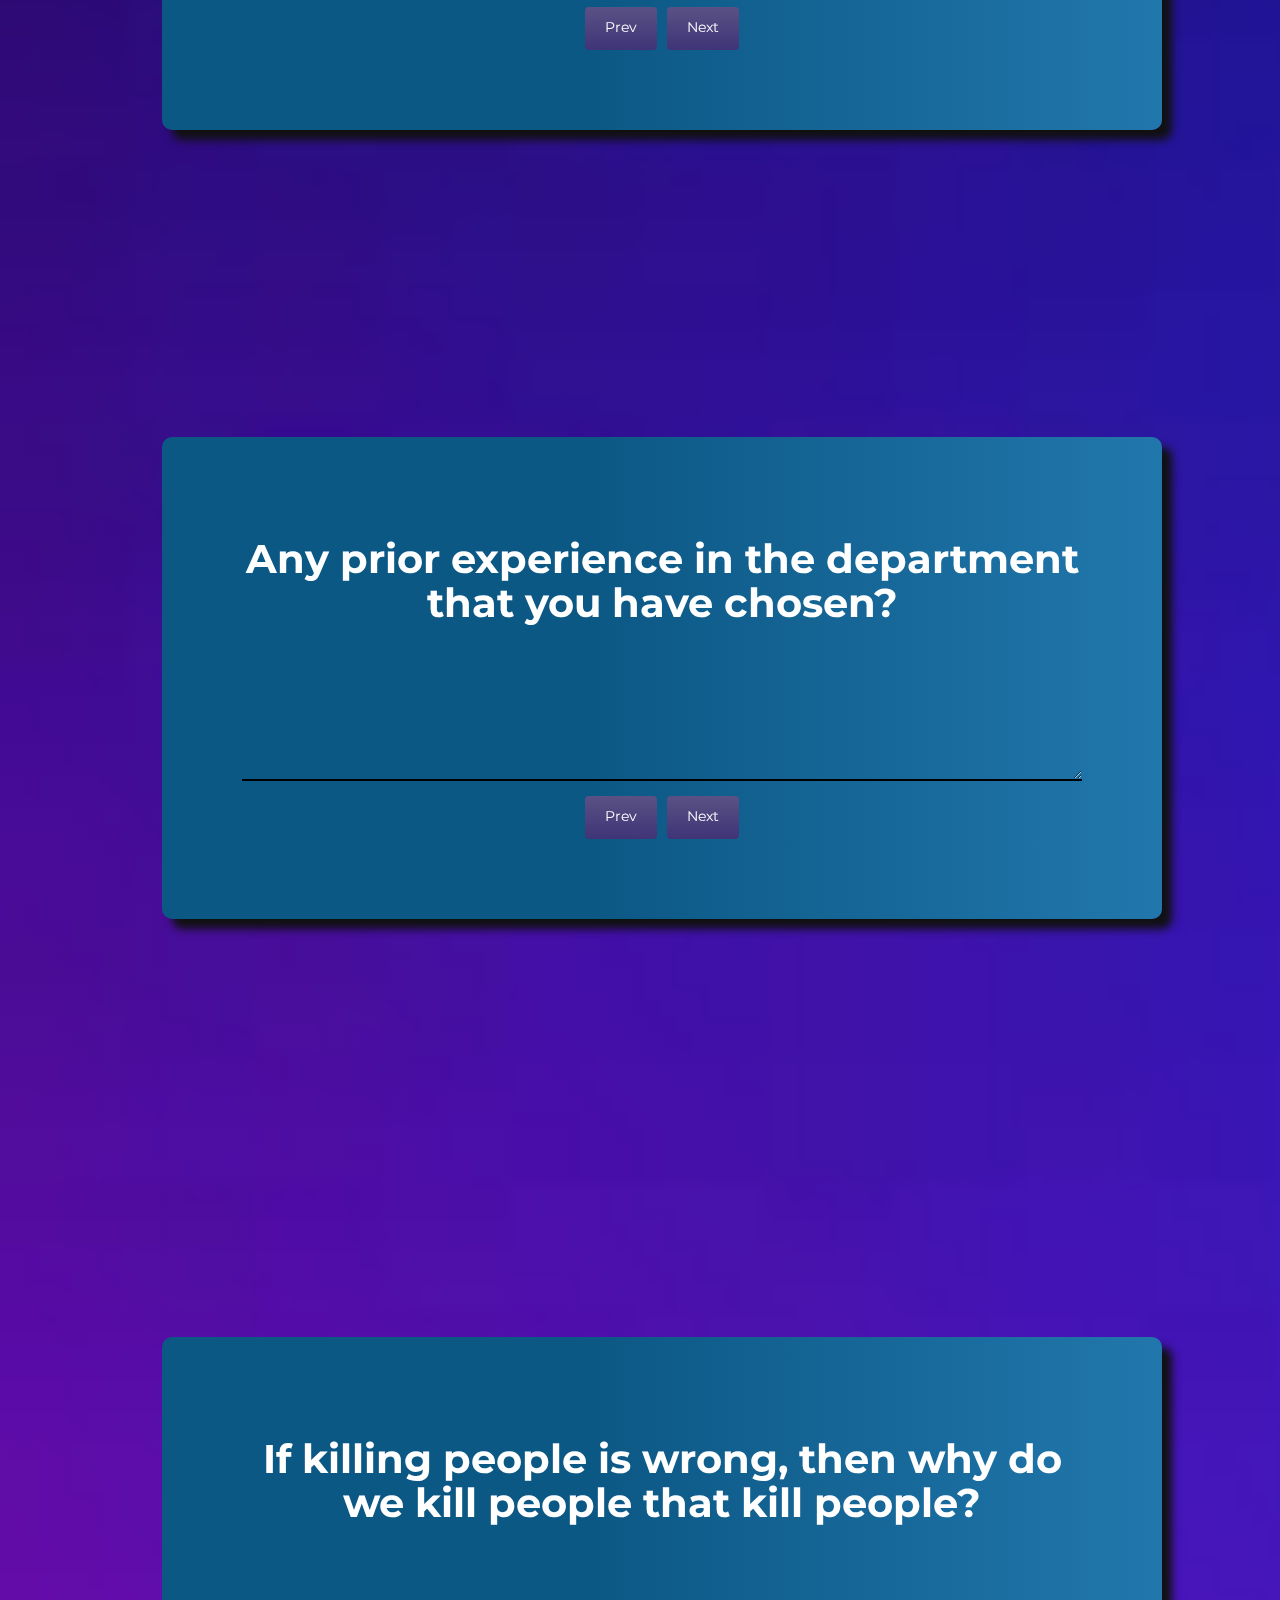
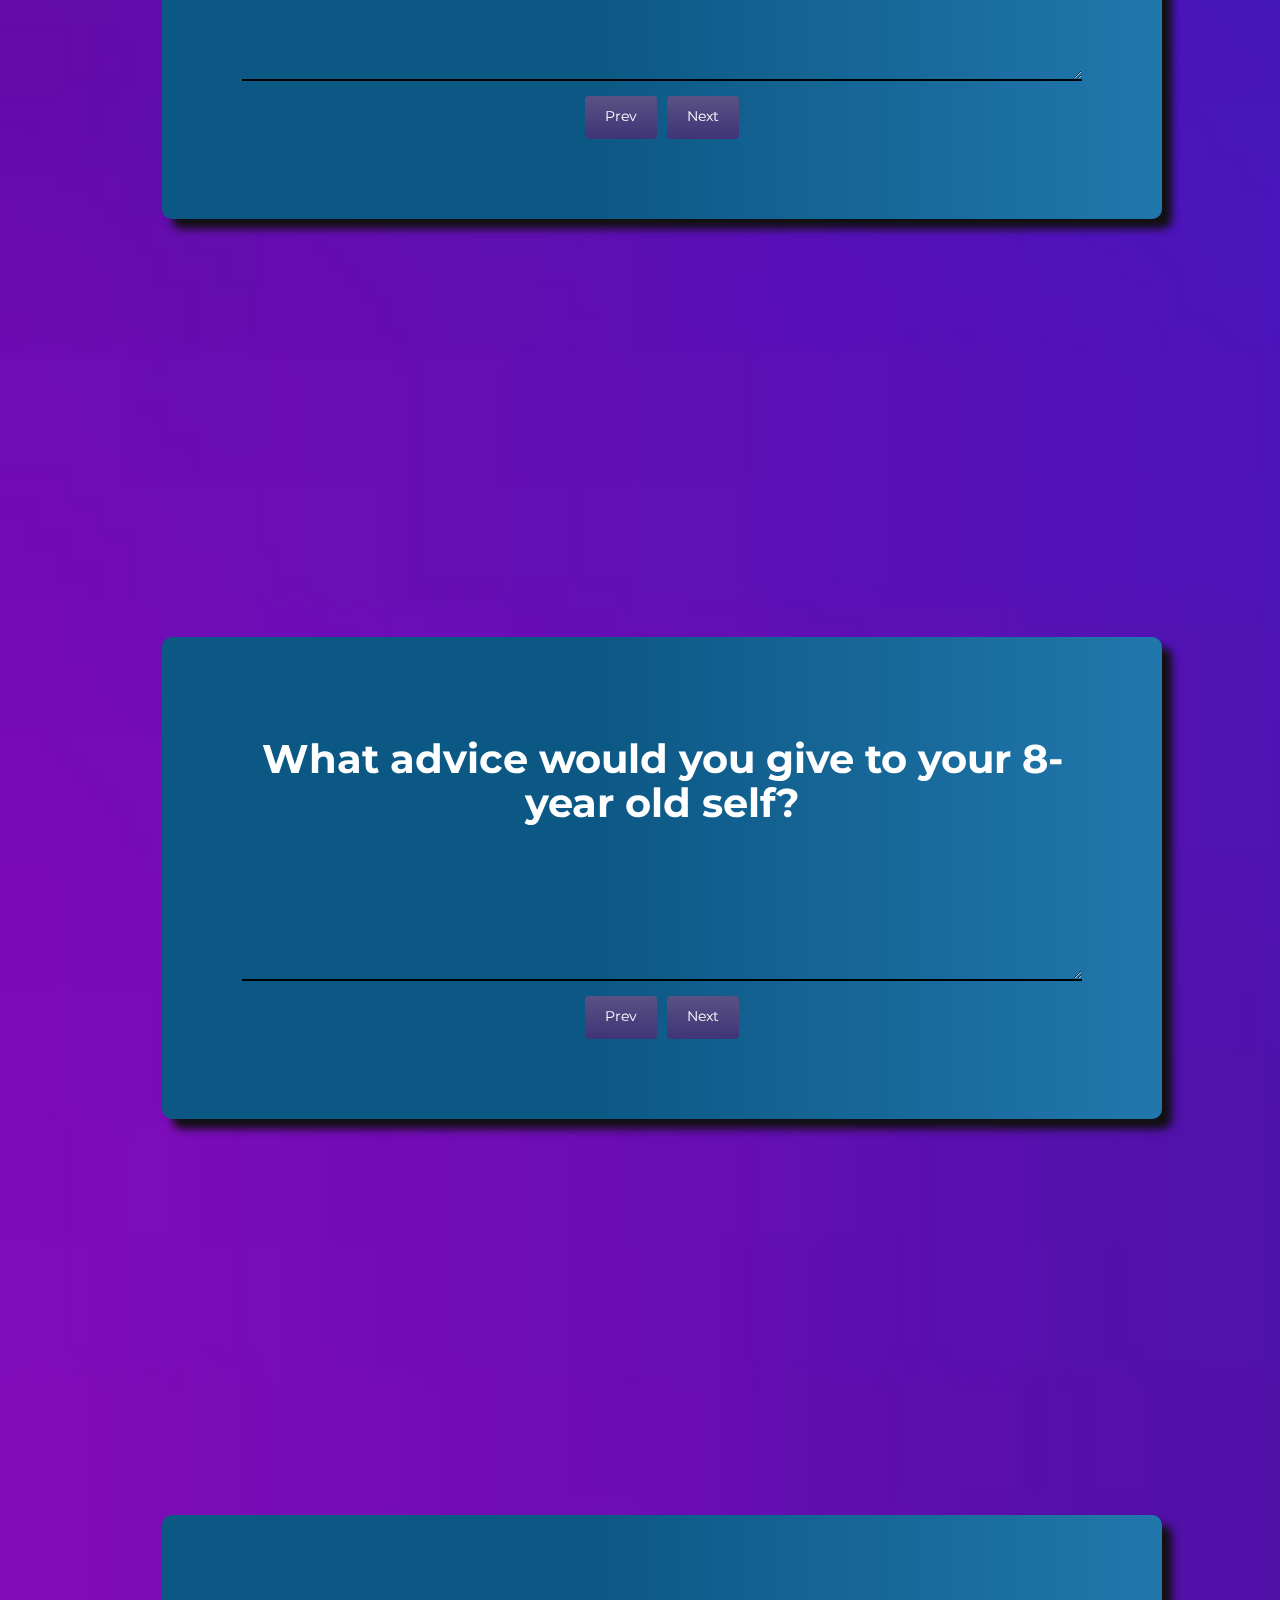
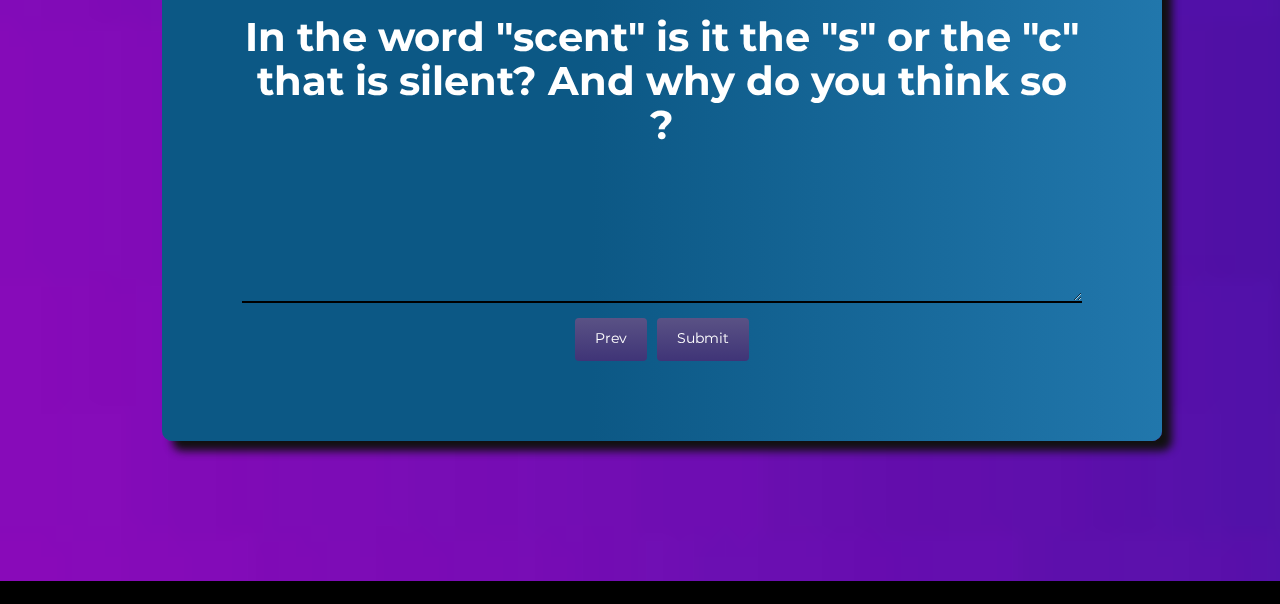
==== commit 58e6f540: "Merge pull request #20 from tanya1810/master" ====
--- a/index.html
+++ b/index.html
@@ -21,11 +21,22 @@
 	<link href="https://fonts.googleapis.com/css2?family=Montserrat:wght@500;600;700&display=swap" rel="stylesheet">
 	
 	<link rel="stylesheet" href="css/jquery.fullPage.css">
-	<link type="text/css" href="css/landingbg.css">
 	<link rel="stylesheet" href="css/templatemo-style.css">
 	
 	<link rel='stylesheet' href='https://cdnjs.cloudflare.com/ajax/libs/font-awesome/4.0.3/css/font-awesome.min.css'>
 	<link rel="stylesheet" href="css/main.css">
+	<link type="text/css" href="css/landingbg.css">
+
+	<style>
+		.bg-img {
+			background-repeat: no-repeat;
+			-webkit-background-size: cover;
+			-moz-background-size: cover;
+			-o-background-size: cover;
+			background-size: cover;
+			background-position: center center;
+		}
+	</style>
 	
 </head>
 
@@ -65,8 +76,8 @@
 			<div class="container" style="height: 100vh; display: flex; justify-content: center; align-items: center;">
 				<div class="row ">
 					<div class="col-lg-6 col-md-12 col-sm-12 p-5 bg-img rounded"
-						style="background-image: url(images/landing2.jpeg);max-width: 600px; max-height: 500px; z-index:999">
-						<div style="height: 100%; display: flex; flex-direction: column; align-items: center;">
+						style="background-image: url(images/landing2.jpeg); max-width: 600px; min-height: 450px; z-index:999; display: flex; justify-content: center; align-items: center !important;">
+						<div style="height: 100%;">
 							<h3 style="text-align:justify; color: black;">Welcome to Entrepreneurship
 								Development Cell
 								of TIET. EDC is a collaborative independent body which fosters and nurtures the
@@ -80,7 +91,7 @@
 						</div>
 					</div>
 					<div class="col-lg-6 col-md-12 col-sm-12 p-0 rounded-2 disp-none">
-						<img src="images/landing1.jpeg" style="max-width: 600px; max-height: 500px; margin-right: 125px;  border-radius: 4px !important;" />
+						<img src="images/landing1.jpeg" style="max-width: 600px; max-height: 450px;" class="bg-img"/>
 					</div>
 				</div>
 			</div>
--- a/css/main.css
+++ b/css/main.css
@@ -82,7 +82,6 @@
     justify-content: center;
     width: 100%;
     height: 100%;
-    position: fixed;
     margin-top: 1em;
     display: none;
 
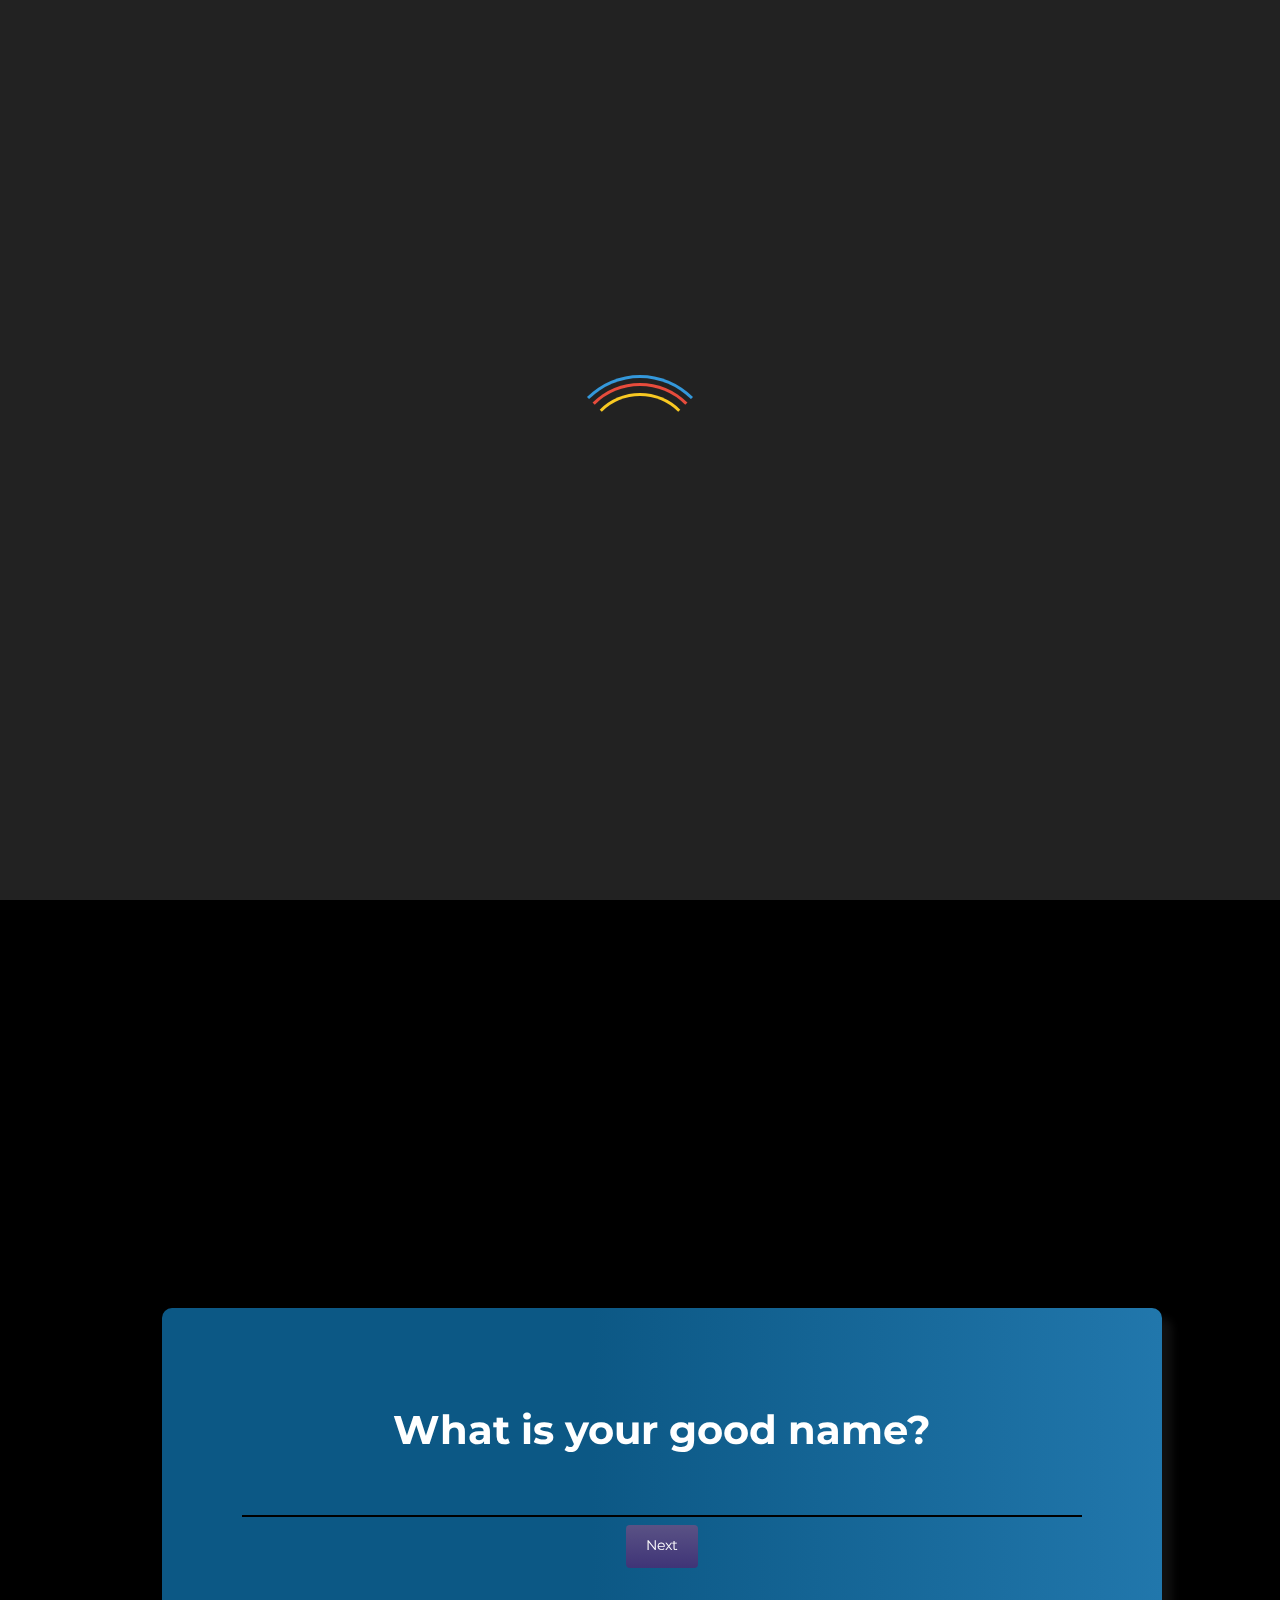
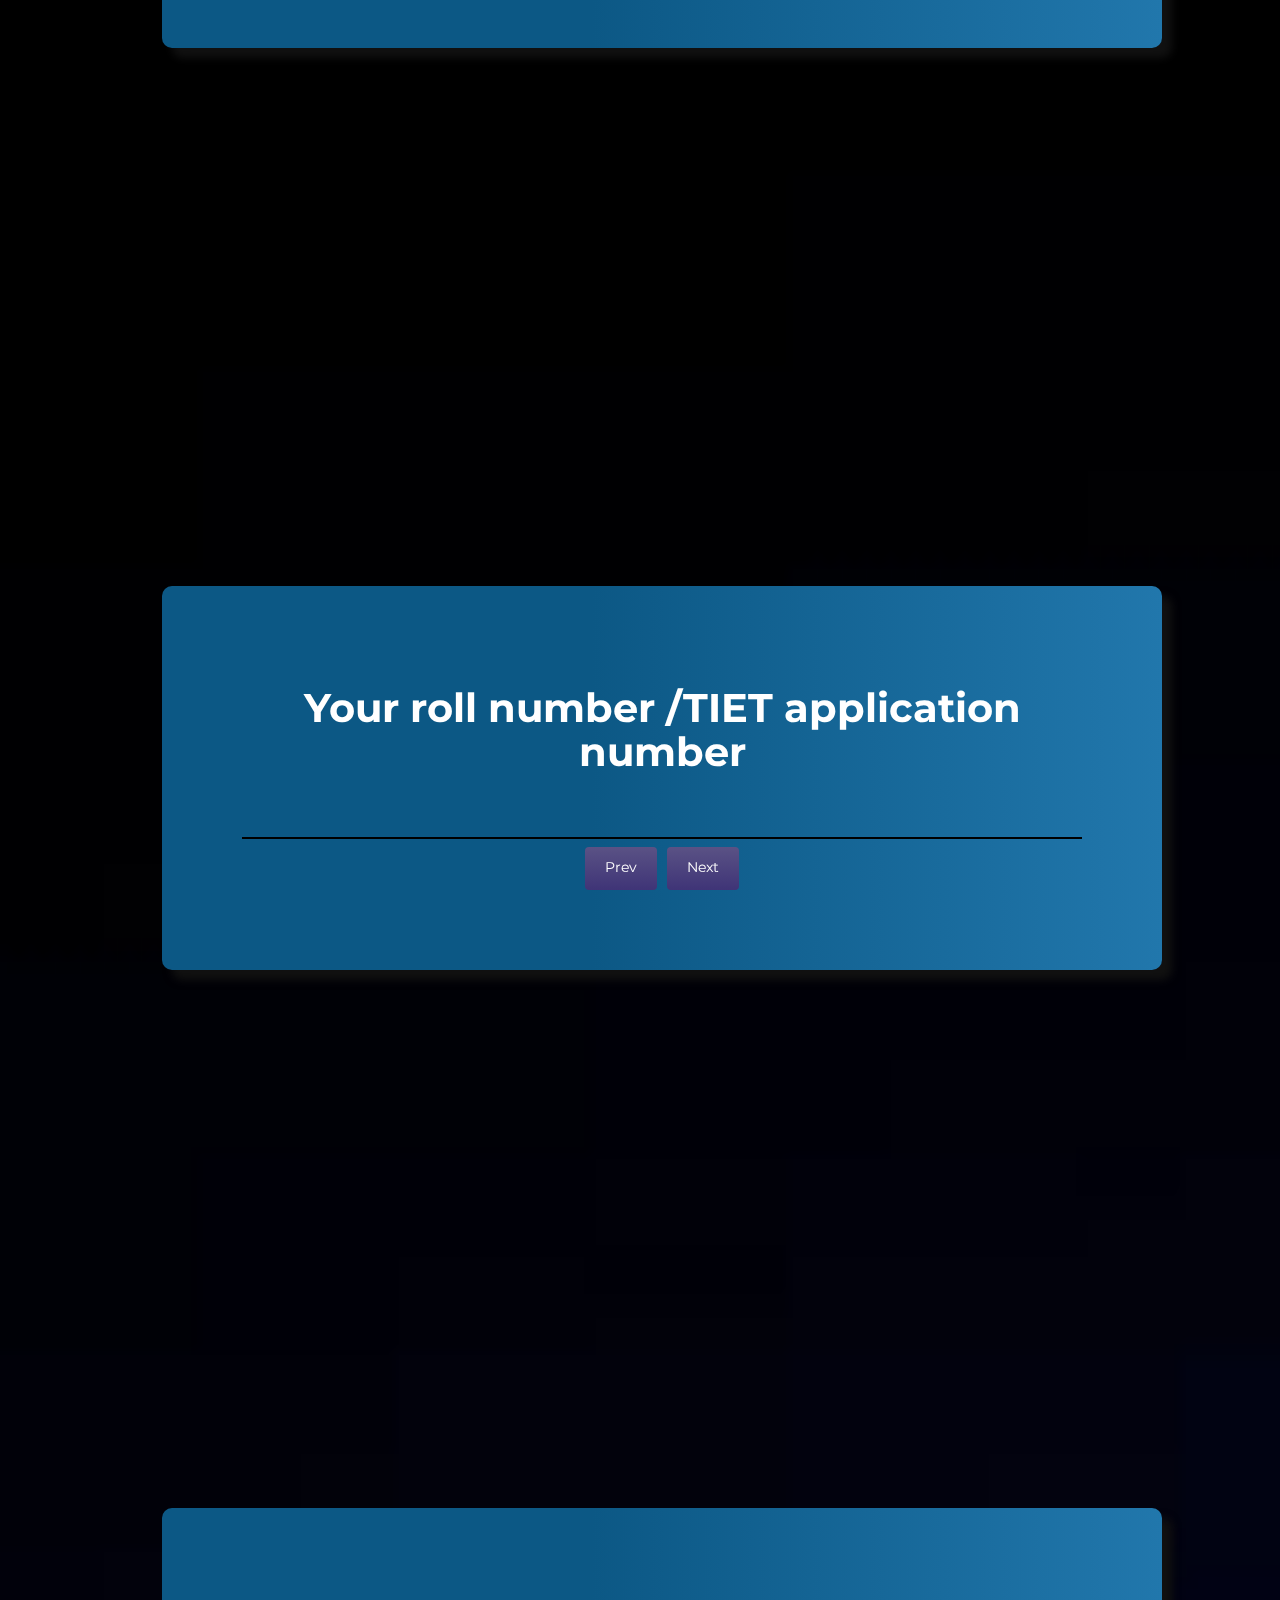
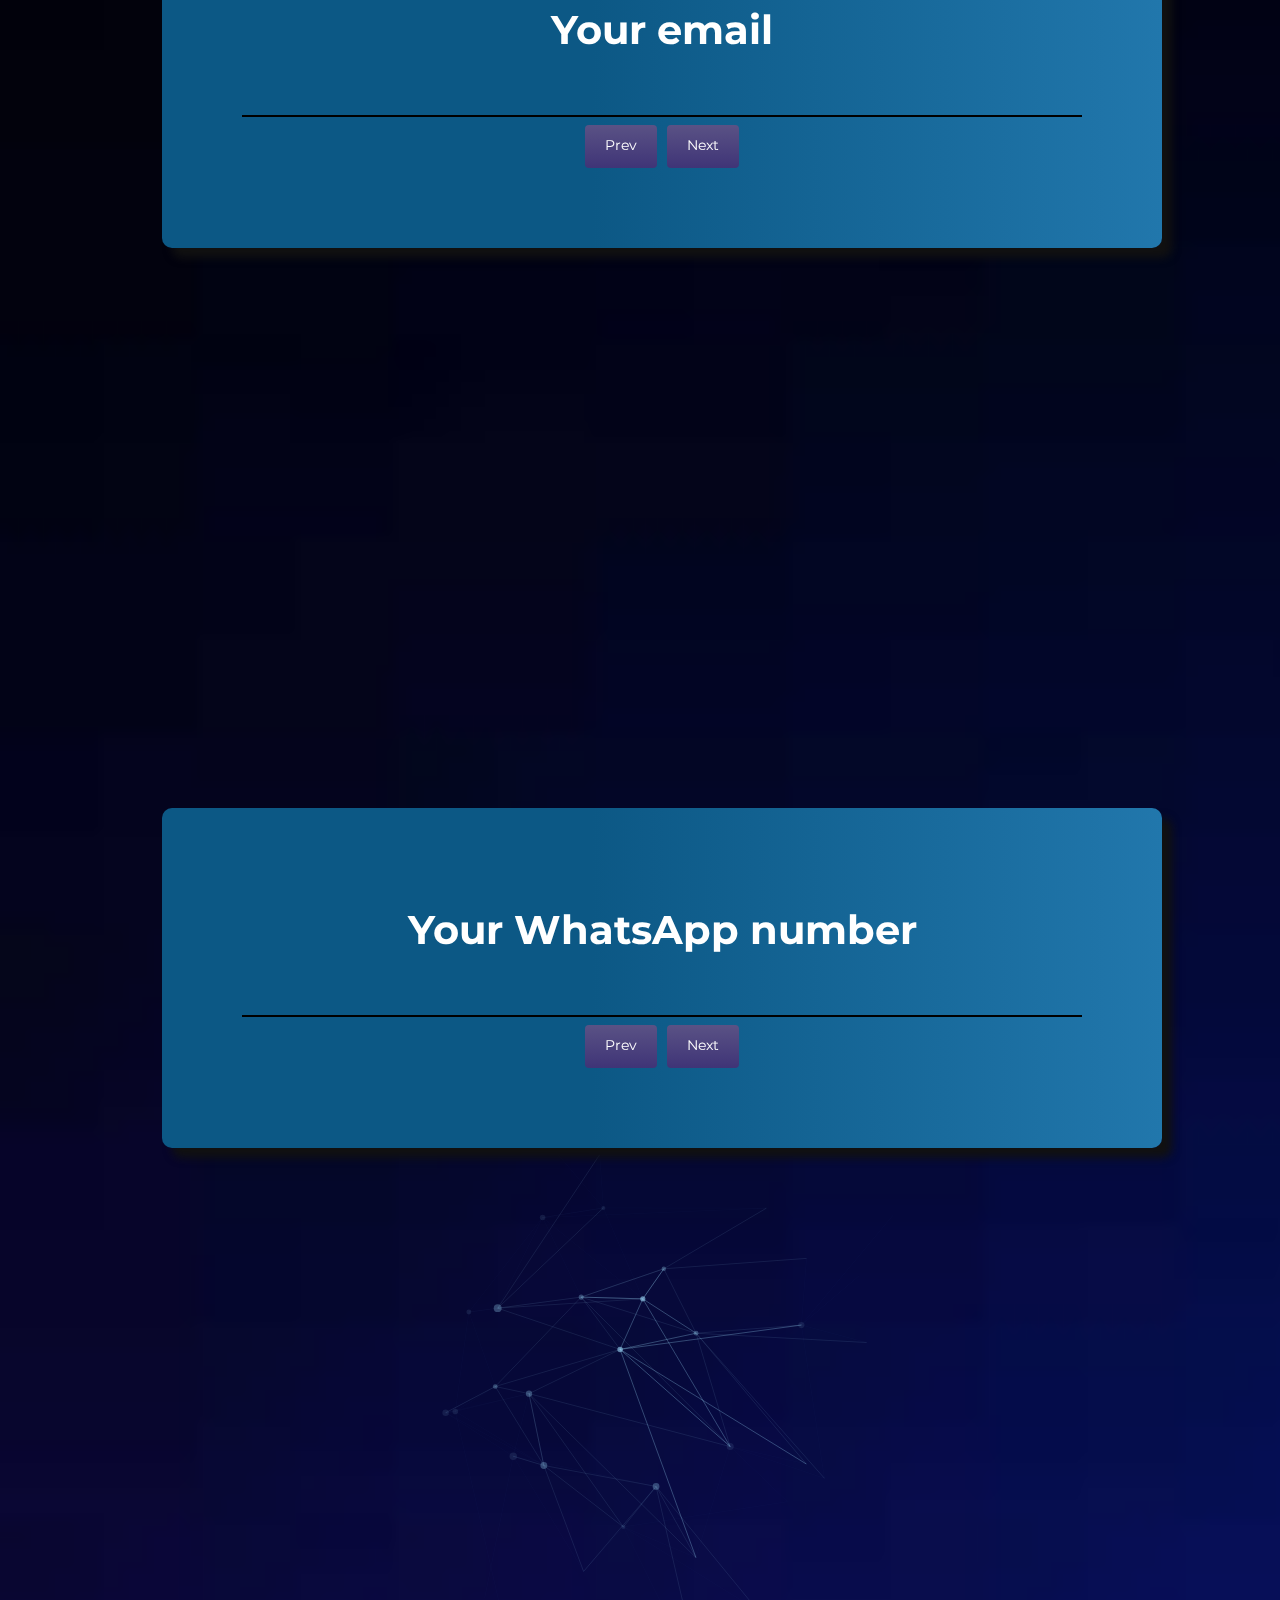
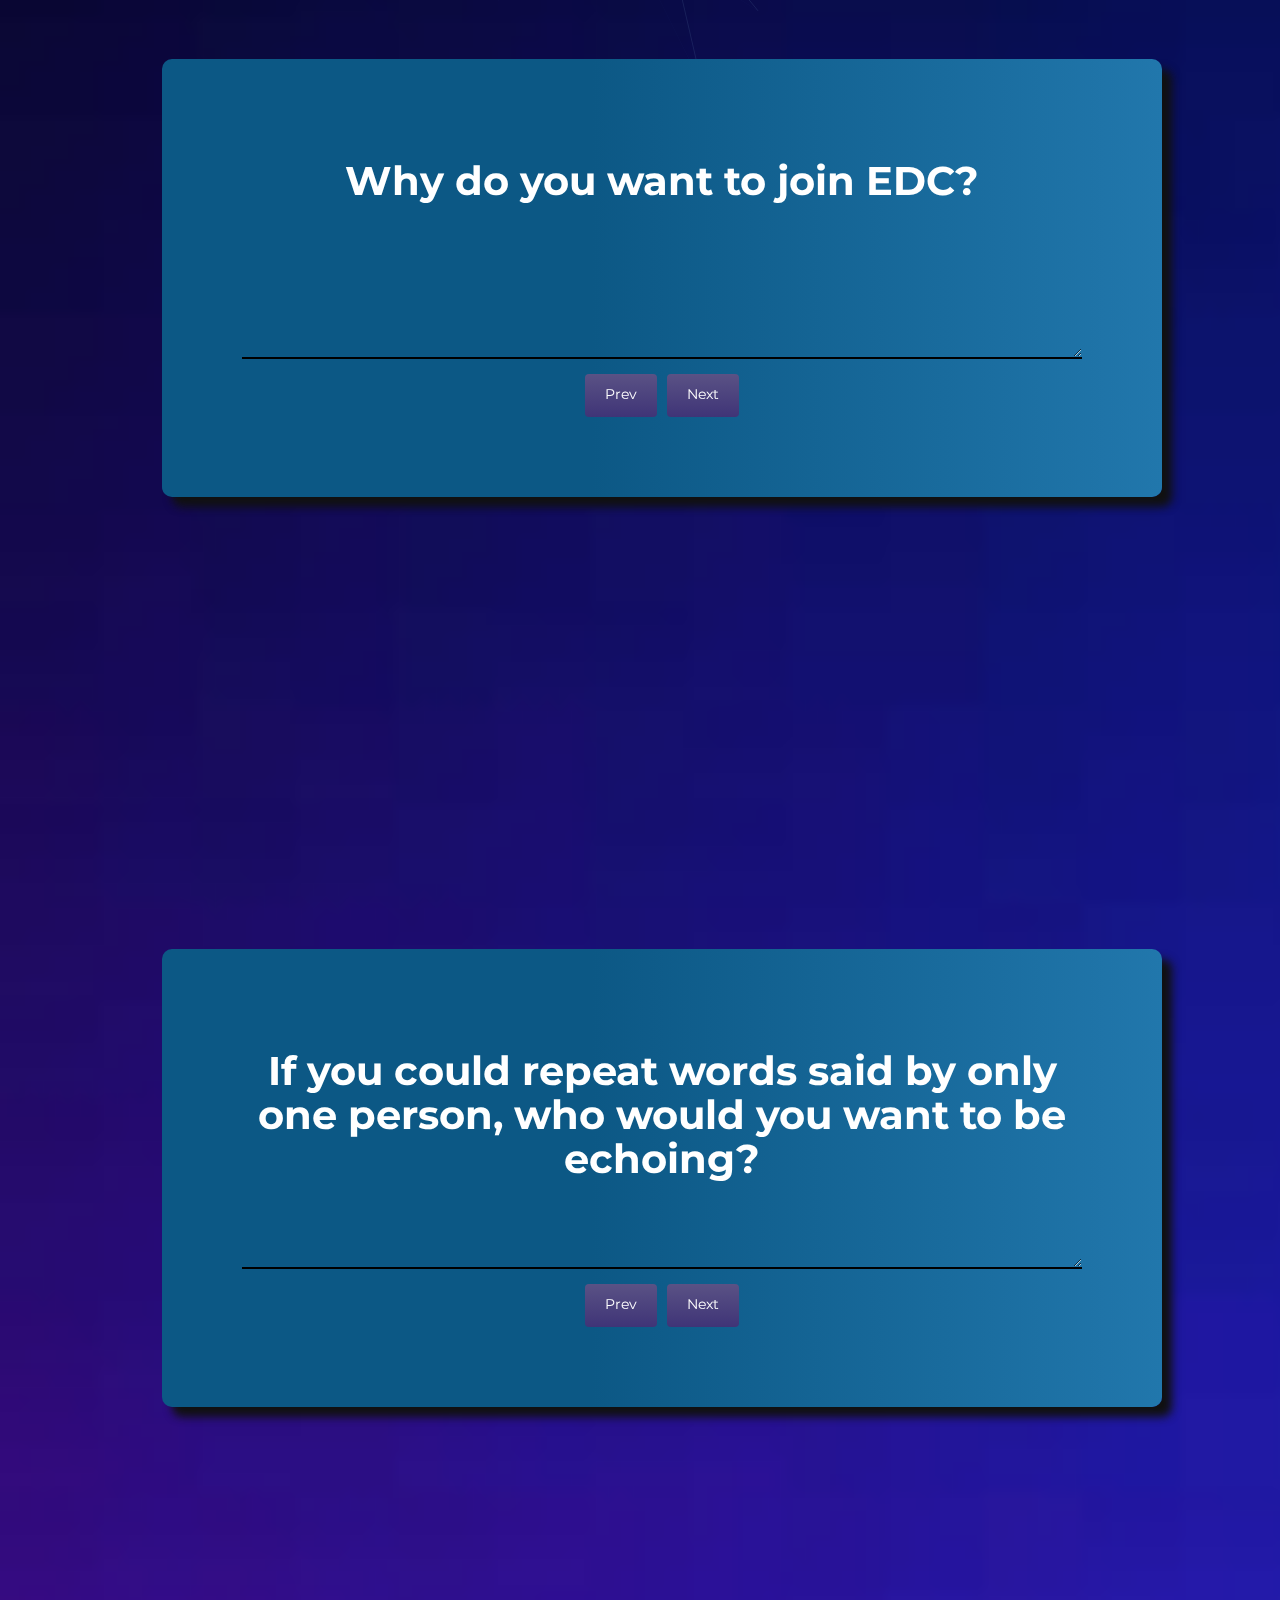
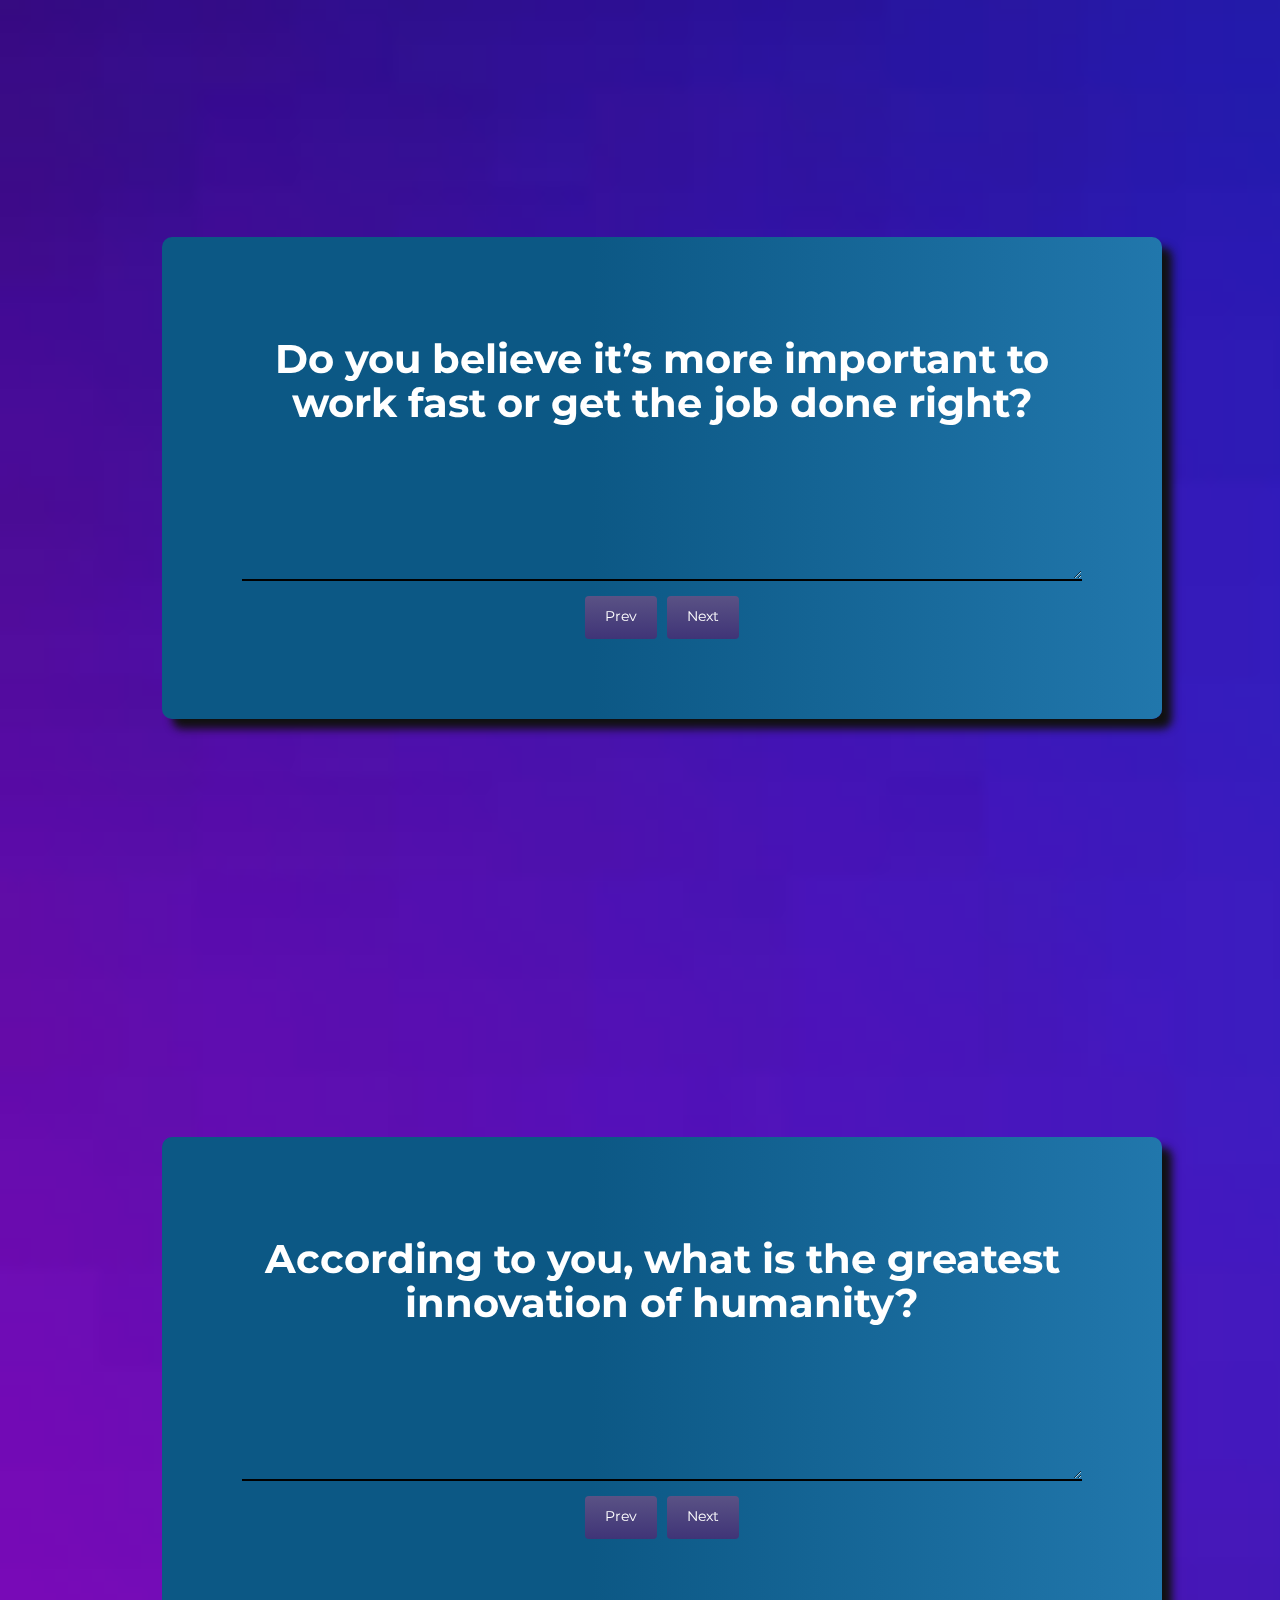
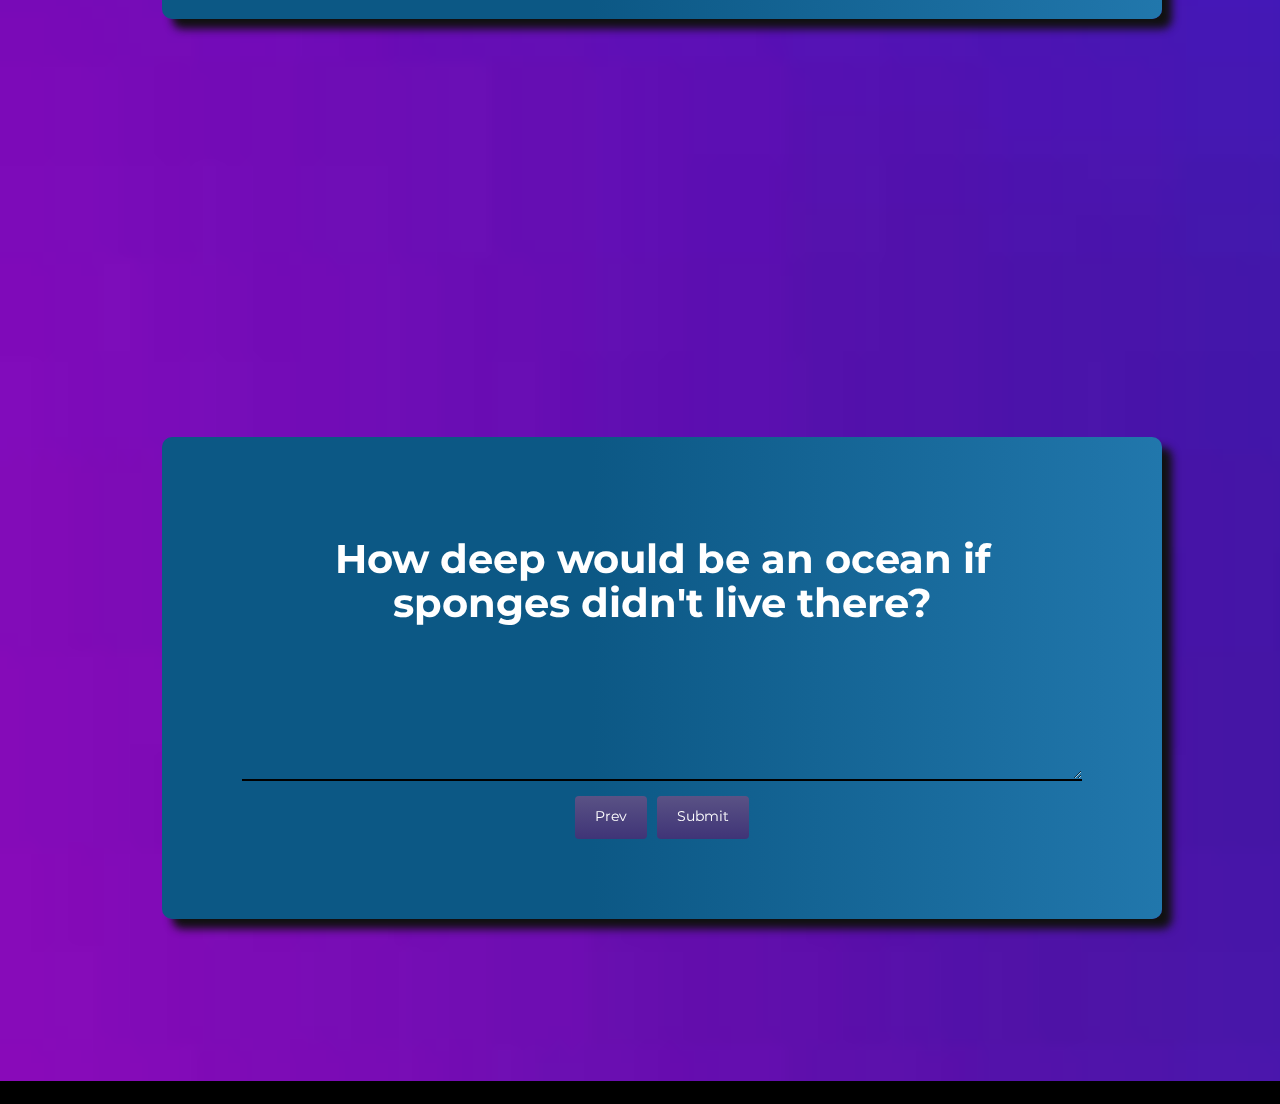
==== commit b773a1a8: "Merge pull request #22 from tanya1810/master" ====
--- a/index.html
+++ b/index.html
@@ -5,24 +5,24 @@
 	<meta charset="utf-8">
 
 	<title>EDC - TIET</title>
-	
+
 	<link rel="stylesheet" type="text/css" href="css/preloader.css" />
 	<link rel="shortcut icon" href="images/favicon.ico" type="image/x-icon">
 
 	<meta http-equiv="X-UA-Compatible" content="IE=Edge">
 	<meta http-equiv="Content-Type" content="text/html; charset=UTF-8" />
 	<meta name="viewport" content="width=device-width, initial-scale=1">
-	
+
 	<!-- bootstrap -->
 	<link rel="stylesheet" href="css/bootstrap.min.css">
 	<link rel="stylesheet" href="css/card.css">
-	
+
 	<!-- google font -->
 	<link href="https://fonts.googleapis.com/css2?family=Montserrat:wght@500;600;700&display=swap" rel="stylesheet">
-	
+
 	<link rel="stylesheet" href="css/jquery.fullPage.css">
 	<link rel="stylesheet" href="css/templatemo-style.css">
-	
+
 	<link rel='stylesheet' href='https://cdnjs.cloudflare.com/ajax/libs/font-awesome/4.0.3/css/font-awesome.min.css'>
 	<link rel="stylesheet" href="css/main.css">
 	<link type="text/css" href="css/landingbg.css">
@@ -37,7 +37,9 @@
 			background-position: center center;
 		}
 	</style>
-	
+	<script>
+		window.addEventListener("load", function() { window. scrollTo(0, 0); });
+	</script>
 </head>
 
 <body data-pinterest-extension-installed="cr1.3.4" cz-shortcut-listen="true" style="background-color: #000000;">
@@ -45,38 +47,38 @@
 	<!--- Pre-Loader starts-->
 	<div id="loader-wrapper">
 		<div id="loader"></div>
-	 
+
 		<div class="loader-section section-left"></div>
 		<div class="loader-section section-right"></div>
-	 
-	</div>
-
-	
+
+	</div>
+
+
 	<!-- BG Design starts -->
 	<div id="large-header" class="large-header" style="position: absolute;">
 		<canvas id="demo-canvas"></canvas>
 	</div>
-	
+
 
 	<!-- Logo -->
 	<div class="fixedlogos">
 		<img class="logo" src="images/logo.PNG">
 	</div>
-	
+
 	<div class="logo_less">
 		<center style>
 			<img class="logo1" height="65px" src="images/edc_logo.png">
 		</center>
 	</div>
-	
-	
+
+
 	<div class="fullpage">
-	<center>			
+	<center>
 		<div id="Landing" class="section">
-			<div class="container" style="height: 100vh; display: flex; justify-content: center; align-items: center;">
+			<div style="height: 100vh; display: flex; justify-content: center; align-items: center;">
 				<div class="row ">
 					<div class="col-lg-6 col-md-12 col-sm-12 p-5 bg-img rounded"
-						style="background-image: url(images/landing2.jpeg); max-width: 600px; min-height: 450px; z-index:999; display: flex; justify-content: center; align-items: center !important;">
+						style="background-image: url(images/landing2.jpeg); max-width: 600px; min-height: 450px; z-index:999; display: flex;justify-content: center; align-items: center !important;">
 						<div style="height: 100%;">
 							<h3 style="text-align:justify; color: black;">Welcome to Entrepreneurship
 								Development Cell
@@ -90,20 +92,20 @@
 								Started</a>
 						</div>
 					</div>
-					<div class="col-lg-6 col-md-12 col-sm-12 p-0 rounded-2 disp-none">
-						<img src="images/landing1.jpeg" style="max-width: 600px; max-height: 450px;" class="bg-img"/>
+					<div class="col-lg-6 col-md-12 col-sm-12 rounded-2 disp-none" style=" padding:0;">
+						<img src="images/landing1.jpeg" style="min-width: 100%; max-height: 450px;" class="bg-img"/>
 					</div>
 				</div>
 			</div>
 		</div>
-		
+
 
 		<form action="server.php" method="post">
 			<div id="Q1" class="section ">
 				<div style="display: flex; justify-content: center; align-items: center; width: 100%; height: 100%;">
 					<div class="card cardanimation">
 						<div>
-							<h2 style="color: white;">Enter your name</h2>
+							<h2 style="color: white;">What is your good name?</h2>
 							<input type="text" class="input" name="name" required>
 							<div class="button_manage">
 								<a class="btn btn-primary more" href="#Q2">
@@ -115,59 +117,58 @@
 					</div>
 				</div>
 			</div>
+
 			<div id="Q2" class="section">
 				<div style="display: flex; justify-content: center; align-items: center; width: 100%; height: 100%;">
 					<div class="card cardanimation">
 						<div>
-							<h2 style="color: white;">E-mail ID</h2>
+							<h2 style="color: white;">Your roll number /TIET application number</h2>
+							<input type="number" class="input" name="roll" pattern="[0-9]*" required>
+							<div class="button_manage">
+								<a class="btn btn-primary more" href="#Q1">
+									<div>Prev</div>
+									<div><img src="images/prev.png"></div>
+								</a>
+								<a class="btn btn-primary more" href="#Q3">
+									<div>Next</div>
+									<div><img src="images/next.png"></div>
+								</a>
+							</div>
+						</div>
+					</div>
+				</div>
+			</div>
+
+			<div id="Q3" class="section">
+				<div style="display: flex; justify-content: center; align-items: center; width: 100%; height: 100%;">
+					<div class="card cardanimation">
+						<div>
+							<h2 style="color: white;">Your email</h2>
 							<input type="email" class="input" name="email" required>
 							<div class="button_manage">
-								<a class="btn btn-primary more" href="#Q1">
-									<div>Prev</div>
-									<div><img src="images/prev.png"></div>
-								</a>
+								<a class="btn btn-primary more" href="#Q2">
+									<div>Prev</div>
+									<div><img src="images/prev.png"></div>
+								</a>
+								<a class="btn btn-primary more" href="#Q4">
+									<div>Next</div>
+									<div><img src="images/next.png"></div>
+								</a>
+							</div>
+						</div>
+					</div>
+
+				</div>
+			</div>
+
+			<div id="Q4" class="section">
+				<div style="display: flex; justify-content: center; align-items: center; width: 100%; height: 100%;">
+					<div class="card cardanimation">
+						<div>
+							<h2 style="color: white;">Your WhatsApp number</h2>
+							<input type="number" class="input" maxlength=10 name="phone" pattern="[0-9]*" required>
+							<div class="button_manage">
 								<a class="btn btn-primary more" href="#Q3">
-									<div>Next</div>
-									<div><img src="images/next.png"></div>
-								</a>
-							</div>
-						</div>
-					</div>
-
-				</div>
-			</div>
-
-			<div id="Q3" class="section">
-				<div style="display: flex; justify-content: center; align-items: center; width: 100%; height: 100%;">
-					<div class="card cardanimation">
-						<div>
-							<h2 style="color: white;">Phone Number</h2>
-							<input type="text" class="input" maxlength=10 name="phone" required>
-							<div class="button_manage">
-								<a class="btn btn-primary more" href="#Q2">
-									<div>Prev</div>
-									<div><img src="images/prev.png"></div>
-								</a>
-								<a class="btn btn-primary more" href="#Q4">
-									<div>Next</div>
-									<div><img src="images/next.png"></div>
-								</a>
-							</div>
-
-						</div>
-					</div>
-
-				</div>
-			</div>
-
-			<div id="Q4" class="section">
-				<div style="display: flex; justify-content: center; align-items: center; width: 100%; height: 100%;">
-					<div class="card cardanimation">
-						<div>
-							<h2 style="color: white;">Roll Number</h2>
-							<input type="text" class="input" name="roll" required>
-							<div class="button_manage">
-								<a class="btn btn-primary more" href="#Q3">
 									<div>Prev</div>
 									<div><img src="images/prev.png"></div>
 								</a>
@@ -176,51 +177,44 @@
 									<div><img src="images/next.png"></div>
 								</a>
 							</div>
-						</div>
-					</div>
-				</div>
-			</div>
-
+
+						</div>
+					</div>
+
+				</div>
+			</div>
+
+			
 			<div id="Q5" class="section">
-				<div style="display: flex; justify-content: center; align-items: center; width: 100%; height: 100%;">
-					<div class="card cardanimation">
-						<div>
-							<h2 class="mb-5" style="color: white;">You are a ___________</h2>
-							<p>
-								<label>
-									<input class="with-gap" name="live" type="radio" value="day scholar " required />
-									<span style="color: #ffffff;">Day Scholar</span>
-								</label>
-							</p>
-							<p>
-								<label>
-									<input class="with-gap" name="live" type="radio" value="hostler" required />
-									<span style="color: #ffffff;">Hosteller</span>
-								</label>
-							</p>
-							<div class="button_manage">
-								<a class="btn btn-primary more" href="#Q4">
-									<div>Prev</div>
-									<div><img src="images/prev.png"></div>
-								</a>
-								<a class="btn btn-primary more" href="#Q6">
-									<div>Next</div>
-									<div><img src="images/next.png"></div>
-								</a>
-							</div>
-
-						</div>
-					</div>
-				</div>
-			</div>
-
-			<div id="Q6" class="section">
 				<div style="display: flex; justify-content: center; align-items: center; width: 100%; height: 100%;">
 					<div class="card cardanimation">
 						<div>
 							<h2 class="textStyle">Why do you want to join EDC?</h2>
 							<textarea class="input" rows="5" name="join" required></textarea>
 							<div class="button_manage">
+								<a class="btn btn-primary more" href="#Q4">
+									<div>Prev</div>
+									<div><img src="images/prev.png"></div>
+								</a>
+								<a class="btn btn-primary more" href="#Q6">
+									<div>Next</div>
+									<div><img src="images/next.png"></div>
+								</a>
+							</div>
+
+						</div>
+					</div>
+				</div>
+			</div>
+
+			<div id="Q6" class="section ">
+				<div style="display: flex; justify-content: center; align-items: center; width: 100%; height: 100%;">
+					<div class="card cardanimation">
+						<div>
+
+							<h2 style="color: white; font-size: 16">If you could repeat words said by only one person, who would you want to be echoing?</h2>
+							<textarea class="input" rows="2" name="echo_name" required></textarea>
+							<div class="button_manage">
 								<a class="btn btn-primary more" href="#Q5">
 									<div>Prev</div>
 									<div><img src="images/prev.png"></div>
@@ -236,14 +230,13 @@
 				</div>
 			</div>
 
-			<div id="Q7" class="section ">
-				<div style="display: flex; justify-content: center; align-items: center; width: 100%; height: 100%;">
-					<div class="card cardanimation">
-						<div>
-
-							<h2 style="color: white; font-size: 16"> What other societies are
-								you a part of?</h2>
-							<textarea class="input" rows="1" name="socities" required></textarea>
+			
+			<div id="Q7" class="section">
+				<div style="display: flex; justify-content: center; align-items: center; width: 100%; height: 100%;">
+					<div class="card cardanimation">
+						<div>
+							<h2 class="textStyle">Do you believe it’s more important to work fast or get the job done right?</h2>
+							<textarea class="input" rows="5" name="job" required></textarea>
 							<div class="button_manage">
 								<a class="btn btn-primary more" href="#Q6">
 									<div>Prev</div>
@@ -254,7 +247,6 @@
 									<div><img src="images/next.png"></div>
 								</a>
 							</div>
-
 						</div>
 					</div>
 				</div>
@@ -264,54 +256,8 @@
 				<div style="display: flex; justify-content: center; align-items: center; width: 100%; height: 100%;">
 					<div class="card cardanimation">
 						<div>
-							<h2 class="mb-5" style="color: black; margin: 7px !important;">What is/are your preferred
-								Department/s?</h2>
-							<div class="">
-								<ul class="list">
-									<li class="list__item">
-										<div class="label--checkbox">
-											<input type="checkbox" class="" id="t-dept">
-											<label for="t-dept" style="color:white" class="department">Web Development</label>
-										</div>
-									</li>
-									<li class="list__item">
-										<label class="label--checkbox">
-											<input type="checkbox" class="" id="m-dept">
-											<label for="m-dept" style="color:white" class="department">Marketing</label>
-										</label>
-									</li>
-									<li class="list__item">
-										<label class="label--checkbox">
-											<input type="checkbox" class="" id="v-dept">
-											<label for="v-dept" style="color:white" class="department">Video Editing</label>
-										</label>
-									</li>
-									<li class="list__item">
-										<label class="label--checkbox">
-											<input type="checkbox" class="" id="g-dept">
-											<label for="g-dept" style="color:white" class="department">Graphic Designing</label>
-										</label>
-									</li>
-									<li class="list__item">
-										<label class="label--checkbox">
-											<input type="checkbox" class="" id="e-dept">
-											<label for="e-dept" style="color:white" class="department">Event Management</label>
-										</label>
-									</li>
-									<li class="list__item">
-										<label class="label--checkbox">
-											<input type="checkbox" class="" id="c-dept">
-											<label for="c-dept" style="color:white" class="department">Content Writing</label>
-										</label>
-									</li>
-									<li class="list__item">
-										<label class="label--checkbox">
-											<input type="checkbox" class="" id="ex-dept">
-											<label for="ex-dept" style="color:white" class="department">Externals</label>
-										</label>
-									</li>
-								</ul>
-							</div>
+							<h2 class="textStyle">According to you, what is the greatest innovation of humanity?</h2>
+							<textarea class="input" rows="5" name="innovation" required></textarea>
 							<div class="button_manage">
 								<a class="btn btn-primary more" href="#Q7">
 									<div>Prev</div>
@@ -321,92 +267,22 @@
 									<div>Next</div>
 									<div><img src="images/next.png"></div>
 								</a>
-
-							</div>
-						</div>
-					</div>
-				</div>
-			</div>
+							</div>
+						</div>
+					</div>
+				</div>
+			</div>
+
+
 			<div id="Q9" class="section">
 				<div style="display: flex; justify-content: center; align-items: center; width: 100%; height: 100%;">
 					<div class="card cardanimation">
 						<div>
-							<h2 class="textStyle">Any prior experience in the department
-								that you have chosen?</h2>
-							<textarea class="input" rows="5" name="experience" required></textarea>
+							<h2 class="textStyle">How deep would be an ocean if sponges didn't live there?
+							</h2>
+							<textarea class="input" rows="5" name="ocean" required></textarea>
 							<div class="button_manage">
 								<a class="btn btn-primary more" href="#Q8">
-									<div>Prev</div>
-									<div><img src="images/prev.png"></div>
-								</a>
-								<a class="btn btn-primary more" href="#Q10">
-									<div>Next</div>
-									<div><img src="images/next.png"></div>
-								</a>
-							</div>
-						</div>
-					</div>
-				</div>
-			</div>
-
-			<div id="Q10" class="section">
-				<div style="display: flex; justify-content: center; align-items: center; width: 100%; height: 100%;">
-					<div class="card cardanimation">
-						<div>
-							<h2 class="textStyle">If killing
-								people is wrong, then why do
-								we kill people that kill
-								people?</h2>
-							<textarea class="input" rows="5" name="kill" required></textarea>
-							<div class="button_manage">
-								<a class="btn btn-primary more" href="#Q9">
-									<div>Prev</div>
-									<div><img src="images/prev.png"></div>
-								</a>
-								<a class="btn btn-primary more" href="#Q11">
-									<div>Next</div>
-									<div><img src="images/next.png"></div>
-								</a>
-							</div>
-						</div>
-					</div>
-				</div>
-			</div>
-
-
-			<div id="Q11" class="section">
-				<div style="display: flex; justify-content: center; align-items: center; width: 100%; height: 100%;">
-					<div class="card cardanimation">
-						<div>
-							<h2 class="textStyle">What advice would
-								you give to your 8-year old self?
-							</h2>
-							<textarea class="input" rows="5" name="advice" required></textarea>
-							<div class="button_manage">
-								<a class="btn btn-primary more" href="#Q10">
-									<div>Prev</div>
-									<div><img src="images/prev.png"></div>
-								</a>
-								<a class="btn btn-primary more" href="#Q12">
-									<div>Next</div>
-									<div><img src="images/next.png"></div>
-								</a>
-							</div>
-						</div>
-					</div>
-				</div>
-			</div>
-			<div id="Q12" class="section">
-				<div style="display: flex; justify-content: center; align-items: center; width: 100%; height: 100%;">
-					<div class="card cardanimation">
-						<div>
-							<h2 class="textStyle">In the word
-								"scent" is it the "s" or the "c"
-								that is silent? And why do you think
-								so ?</h2>
-							<textarea class="input" rows="5" name="scent" required></textarea>
-							<div class="button_manage">
-								<a class="btn btn-primary more" href="#Q11">
 									<div>Prev</div>
 									<div><img src="images/prev.png"></div>
 								</a>
@@ -419,17 +295,18 @@
 					</div>
 				</div>
 			</div>
+			
 		</form>
-		
+
 
 </center>
 	</div>
 
 	<script src="js/jquery.js"></script>
 	<script src="js/firstbg.js"></script>
-	<script src="js/jquery.fullPage.js"></script>	
+	<script src="js/jquery.fullPage.js"></script>
 	<script src="js/custom.js"></script>
 
 </body>
 
-</html>+</html>
